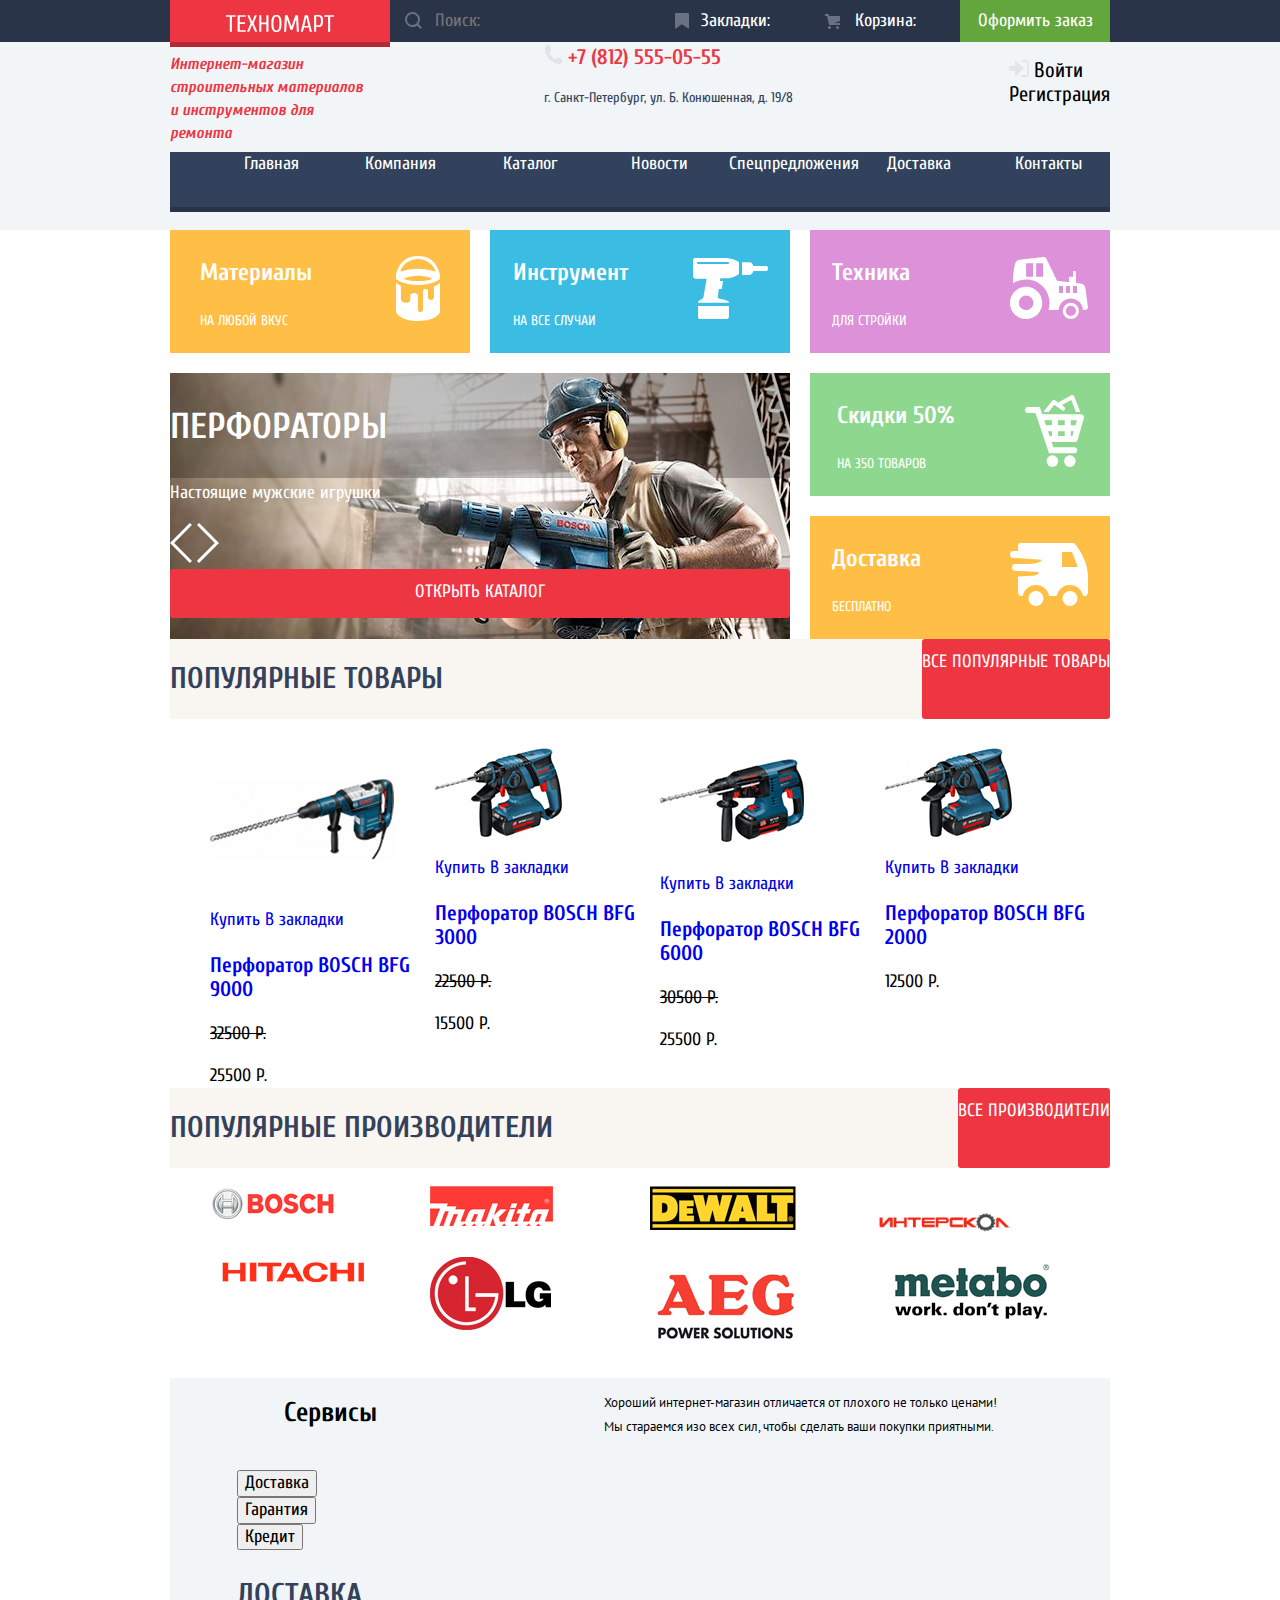
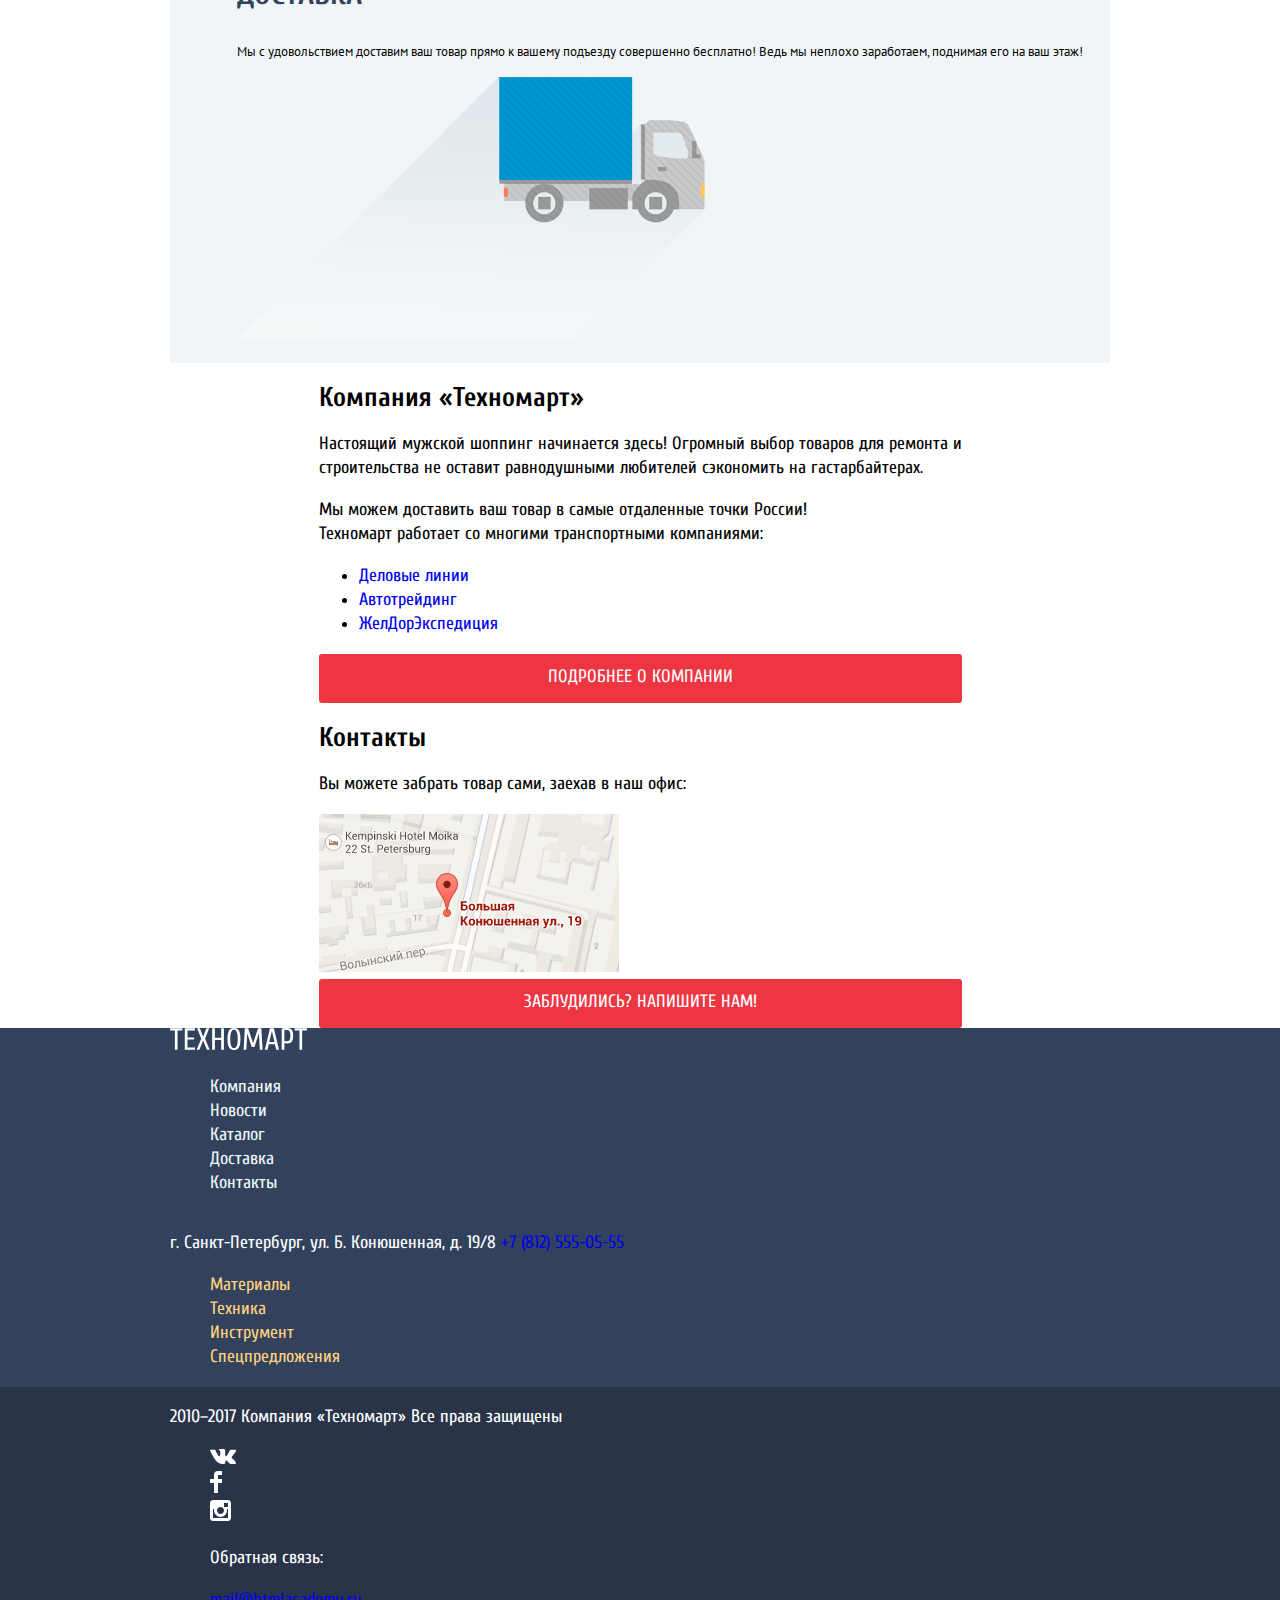
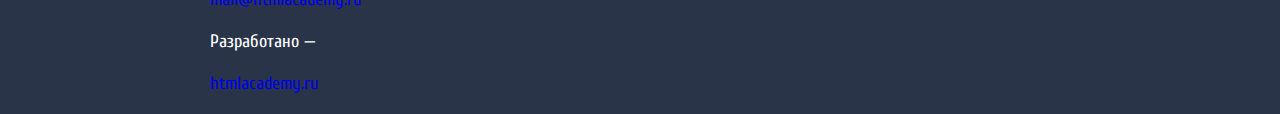
==== index.html @ 0421d290 "доб" ====
<!DOCTYPE html>
<html lang="ru">
<head>
  <meta charset="utf-8">
  <title>HTML Academy: Техномарт</title>
  <link href="https://fonts.googleapis.com/css2?family=Cuprum:ital,wght@0,400;0,700;1,400;1,700&display=swap" rel="stylesheet">
  <link href="https://fonts.googleapis.com/css2?family=Cuprum:ital,wght@0,400;0,700;1,400;1,700&family=PT+Sans:wght@400;700&display=swap" rel="stylesheet">
  <link rel="stylesheet" href="css/normalize.css">
  <link rel="stylesheet" href="css/style.css">
</head>
<body>

<header class="header-block">
  <div class="header-top-wrapper">
    <div class="header-top">
      <a class="header-top__logo" aria-label="Логотип техномарт">
        <img src="img/logo-technomart.svg" width="108" height="18" alt="Техномарт">
      </a>
      <form class="header-top__search" method="get" action="https://echo.htmlacademy.ru/" name="search" autocomplete="off" aria-label="форма поиска">
        <label>
          <input class="header-top__search-field" type="search" name="search" placeholder="Поиск:">
          <svg xmlns="http://www.w3.org/2000/svg" width="17" height="17" viewBox="0 0 17 17"><path fill="#ffffff" d="M17 15.586l-3.542-3.542A7.465 7.465 0 0 0 15 7.5 7.5 7.5 0 1 0 7.5 15c1.71 0 3.282-.579 4.544-1.542L15.586 17 17 15.586zM2 7.5C2 4.467 4.467 2 7.5 2 10.532 2 13 4.467 13 7.5c0 3.032-2.468 5.5-5.5 5.5A5.506 5.506 0 0 1 2 7.5z"/>
          </svg>
        </label>
      </form>
      <div class="header-top__content-right">
        <a class="header-top__btn" href="#nowhere" aria-label="Перейти к закладкам">
          <svg xmlns="http://www.w3.org/2000/svg" width="14" height="16" viewBox="0 0 14 16">
            <path fill="#ffffff"
                  d="M14 15c0 .55-.368.741-.818.426l-5.363-3.765c-.45-.315-1.187-.315-1.637 
                  0L.818 15.426C.368 15.741 0 15.55 0 15V1c0-.55.45-1 1-1h12c.55 0 1 .45 1 1v14z"/>
          </svg>
          <span class="header-top__content-right--icons header-top__btn--bookmark">Закладки:</span>
        </a>
        <a class="header-top__btn" href="#nowhere" aria-label="Перейти к корзине">
          <svg xmlns="http://www.w3.org/2000/svg" width="15" height="15" viewBox="0 0 15 15">
            <circle fill="#ffffff" cx="4.5" cy="13.5" r="1.5"/>
            <circle fill="#ffffff" cx="12.5" cy="13.5" r="1.5"/>
            <path fill="#ffffff" d="M15 2H4.07l-.422-2H0v2h2.031l1.985 9H15V9H9.441L15 6.951z"/>
          </svg>
          <span class="header-top__content-right--icons header-top__btn--basket">Корзина:</span>
        </a>
        <a class="header-top__btn header-top__btn--green" href="#nowhere" aria-label="Перейти к корзине">
          <span class="header-top__content-right--icons header-top__btn--order">Оформить заказ</span>
        </a>
      </div>
    </div>
  </div>

  <div class="header-middle">
    <h1 class="header-middle__page-title">Интернет-магазин строительных материалов и инструментов для ремонта</h1>
    <div class="header-middle__phone-btn">
      <a class="header-middle__phone-number" href="tel:+78125550555" aria-label="Позвонить по тел +7 (812) 555-05-55">
        <svg xmlns="http://www.w3.org/2000/svg" width="19" height="19" viewBox="0 0 19 19">
          <path fill="#B7BFC8" d="M15.572 18.985h-.941c-4.129-.488-7.157-2.408-9.359-4.864C3.062 11.66 1.318 8.492.978
              4.228V3.084c.078-.774.459-1.304.898-1.757C2.425.766 3.25.044 4.002.019c.554-.018 1.5.38 1.879.899.329.446.504
              1.339.656 2.003.154.671.505 1.643.408 2.289-.148 1.007-1.487 1.434-1.879 2.166 1.307 3.135 3.443 5.439 6.293
              7.031.715-.392 1.346-1.572 2.332-1.595.359-.009.818.178 1.184.286.402.121.75.275 1.104.408.596.224 1.648.521
              2.004 1.021.365.513.57 1.356.49 1.879-.164 1.041-1.879 2.197-2.901 2.579z"/>
        </svg>
        +7 (812) 555-05-55
      </a>
      <p class="header-middle__adress">г. Санкт-Петербург, ул. Б. Конюшенная, д. 19/8</p>
    </div>

    <div class="header-middle__login">
      <ul class="header-middle__authorization">
        <li>
          <a class="header-middle__btn-login" href="#nowhere" aria-label="Вход на сайт">
            <svg xmlns="http://www.w3.org/2000/svg" width="20" height="17" viewBox="0 0 20 17">
              <path fill="#c5c5c5" d="M14.875 8.5L6 0v6H0v5h6v6z"/>
              <path fill="#c5c5c5"
                    d="M16.986 15.01h-5.027V17h5.027c2.178 0 3.004-1.81 3.029-3.026V3.028C19.99 1.811 19.164 
                    0 16.986 0h-5.027v1.99h5.027c.839 0 .992.681 1.01 1.057v10.904c-.017.376-.171 1.059-1.01 1.059z"/>
            </svg>
            Войти
          </a>
        </li>
        <li>
          <a class="header-middle__btn-login" href="#nowhere" aria-label="Зарегистрироваться">Регистрация</a>
        </li>
      </ul>
    </div>
  </div>

  <nav class="header-bottom">
    <ul class="header-bottom__navigation">
      <li class="header-bottom__navigation-item">
        <a class="header-bottom__navigation-btn">Главная</a>
      </li>
      <li class="header-bottom__navigation-item">
        <a class="header-bottom__navigation-btn" href="#nowhere" aria-label="Перейти к информации о компании">Компания</a>
      </li>
      <li class="header-bottom__navigation-item">
        <a class="header-bottom__navigation-btn" href="catalog.html" aria-label="Перейти к обзору каталога">Каталог</a>
      </li>
      <li class="header-bottom__navigation-item">
        <a class="header-bottom__navigation-btn" href="#nowhere" aria-label="Перейти к обзору новостей">Новости</a>
      </li>
      <li class="header-bottom__navigation-item">
        <a class="header-bottom__navigation-btn" href="#nowhere" aria-label="Перейти к обзору спецпредложений">Спецпредложения</a>
      </li>
      <li class="header-bottom__navigation-item">
        <a class="header-bottom__navigation-btn" href="#nowhere" aria-label="Перейти в раздел доставка">Доставка</a>
      </li>
      <li class="header-bottom__navigation-item">
        <a class="header-bottom__navigation-btn" href="#nowhere" aria-label="Посмотреть контакты">Контакты</a>
      </li>
    </ul>
  </nav>
</header>

<main class="main-blocks">
  <section class="main-promo-slider">
    <h2 class="visually-hidden">Промо</h2>
    <div class="main-promo-slider__card">
      <div class="main-promo-slider__card--menu">
        <h3 class="main-promo-slider__title">Материалы</h3>
        <a class="main-promo-slider__btn" href="#nowhere">На любой вкус</a>
      </div>
      <div class="main-promo-slider__card--icon">
        <img class="main-promo-slider__image" src="img/icon-1.svg" width="44" height="65" alt="Материалы">
      </div>
    </div>
    <div class="main-promo-slider__card">
      <div class="main-promo-slider__card--menu">
        <h3 class="main-promo-slider__title">Инструмент</h3>
        <a class="main-promo-slider__btn" href="#nowhere">На все случаи</a>
      </div>
      <div class="main-promo-slider__card--icon">
        <img class="main-promo-slider__image" src="img/icon-2.svg" width="75" height="61" alt="Инструмент">
      </div>
    </div>
    <div class="main-promo-slider__card">
      <div class="main-promo-slider__card-menu">
        <h3 class="main-promo-slider__title">Техника</h3>
        <a class="main-promo-slider__btn" href="#nowhere">Для стройки</a>
      </div>
      <div class="main-promo-slider__card-icon">
        <img class="main-promo-slider__image" src="img/icon-3.svg" width="78" height="62" alt="Техника">
      </div>
    </div>
    <div class="main-promo-slider__card-radio">
      <div class="slider-radio-card">
        <h3 class="slider-radio-card__title">Перфораторы</h3>
        <p>Настоящие мужские игрушки</p>
      </div>
      <button class="radio-icon__left" type="button" aria-label="Предыдущий"></button>
      <button class="radio-icon__right" type="button" aria-label="Следующий"></button>
      <a class="main-promo-slider__card--radio-btn red-btn" href="#nowhere">Открыть каталог</a>
    </div>
    <div class="main-promo-slider__card-radio visually-hidden">
      <div class="slider-radio-card">
        <h3 class="slider-radio-card__title">Дрели</h3>
        <p>Соседям на радость</p>
      </div>
      <button class="radio-icon__left" type="button" aria-label="Предыдущий"></button>
      <button class="radio-icon__right" type="button" aria-label="Следующий"></button>
      <a class="main-promo-slider__card--radio-btn red-btn" href="#nowhere">Открыть каталог</a>
    </div>
    <div class="main-promo-slider__card">
      <div class="main-promo-slider__card--menu">
        <h3 class="main-promo-slider__title">Скидки 50%</h3>
        <a class="main-promo-slider__btn" href="#nowhere">На 350 товаров</a>
      </div>
      <div class="main-promo-slider__card--icon">
        <img class="main-promo-slider__image" src="img/icon-4.svg" width="59" height="72" alt="Скидки">
      </div>
    </div>
    <div class="main-promo-slider__card">
      <div class="main-promo-slider__card--menu">
        <h3 class="main-promo-slider__title">Доставка</h3>
        <a class="main-promo-slider__btn" href="#nowhere">Бесплатно</a>
      </div>
      <div class="main-promo-slider__card--icon">
        <img class="main-promo-slider__image" src="img/icon-5.svg" width="78" height="63" alt="Доставка">
      </div>
    </div>
  </section>

  <section class="main-promo-block">
    <div class="main-promo-block__head">
      <h2 class="main-promo-block__title">Популярные товары</h2>
      <a class="main-promo-block__btn red-btn" href="#nowhere">Все популярные товары</a>
    </div>
    <ul class="block-shop">
      <li>
        <article class="block-shop__item">
          <div class="block-shop__item-change">
            <a class="block-shop__image" href="#nowhere">
              <img src="img/bfg9000.jpg" width="184" height="164" alt="Перфоратор BOSCH BFG 9000">
            </a>
            <div class="block-shop__btn">
              <a href="#nowhere">Купить</a>
              <a href="#nowhere">В закладки</a>
            </div>
          </div>
          <div class="block-shop__price">
            <a href="#nowhere">
              <h3 class="block-shop__price-title">Перфоратор BOSCH BFG 9000</h3>
            </a>
            <del>32500 Р.</del>
            <p>25500 Р.</p>
          </div>
        </article>
      </li>
      <li>
        <article class="block-shop__item">
          <div class="block-shop__item-change">
            <a class="block-shop__image" href="#nowhere">
              <img src="img/bfg3000.jpg" width="127" height="112" alt="Перфоратор BOSCH BFG 3000">
            </a>
            <div class="block-shop__btn">
              <a href="#nowhere">Купить</a>
              <a href="#nowhere">В закладки</a>
            </div>
          </div>
          <div class="block-shop__price">          
            <a href="#nowhere">
              <h3 class="block-shop__price-title">Перфоратор BOSCH BFG 3000</h3>
            </a>
            <del>22500 Р.</del>
            <p>15500 Р.</p>
          </div>         
        </article>
      </li>
      <li>
        <article class="block-shop__item">
          <div class="block-shop__item-change">
            <a class="block-shop__image" href="#nowhere">
              <img src="img/bfg6000.jpg" width="144" height="128" alt="Перфоратор BOSCH BFG 6000">
            </a>
            <div class="block-shop__btn">
              <a href="#nowhere">Купить</a>
              <a href="#nowhere">В закладки</a>
            </div>
          </div>        
          <div class="block-shop__price">
            <a href="#nowhere">
              <h3 class="block-shop__price-title">Перфоратор BOSCH BFG 6000</h3>
            </a>
            <del>30500 Р.</del>
            <p>25500 Р.</p>
          </div>         
        </article>
      </li>
      <li>
        <article class="block-shop__item">
          <div class="block-shop__item-change">
            <a class="block-shop__image" href="#nowhere">
              <img src="img/bfg2000.jpg" width="127" height="112" alt="Перфоратор BOSCH BFG 2000">
            </a>
            <div class="block-shop__btn">
              <a href="#nowhere">Купить</a>
              <a href="#nowhere">В закладки</a>
            </div>
          </div> 
          <div class="block-shop__price">
            <a href="#nowhere">
              <h3 class="block-shop__price-title">Перфоратор BOSCH BFG 2000</h3>
            </a>
            <p>12500 Р.</p>
          </div>          
        </article>
      </li>
    </ul>
  </section>

  <section class="main-promo-block">
    <div class="main-promo-block__head">
      <h2 class="main-promo-block__title">Популярные производители</h2>
      <a class="main-promo-block__btn red-btn" href="#nowhere">Все производители</a>
    </div>
    <ul class="block-firms">
      <li>
        <a class="block-firms__item" href="#nowhere">
          <img src="img/bosch.png" width="126" height="37" alt="официальный сайт производителя BOSCH>">
        </a>
      </li>
      <li>
        <a class="block-firms__item" href="#nowhere">
          <img src="img/makita.png" width="123" height="40" alt="официальный сайт производителя makita>">
        </a>
      </li>
      <li>
        <a class="block-firms__item" href="#nowhere">
          <img src="img/dewalt.png" width="146" height="44" alt="официальный сайт производителя dEWALT>">
        </a>
      </li>
      <li>
        <a class="block-firms__item" href="#nowhere">
          <img src="img/interscol.png" width="146" height="44" alt="официальный сайт производителя интерскол">
        </a>
      </li>
      <li>
        <a class="block-firms__item" href="#nowhere">
          <img src="img/hitachi.png" width="169" height="31" alt="официальный сайт производителя hitachi">
        </a>
      </li>
      <li>
        <a class="block-firms__item" href="#nowhere">
          <img src="img/lg.png" width="121" height="73" alt="официальный сайт производителя LG">
        </a>
      </li>
      <li>
        <a class="block-firms__item" href="#nowhere">
          <img src="img/aeg.png" width="151" height="96" alt="официальный сайт производителя AEG power solutions">
        </a>
      </li>
      <li>
        <a class="block-firms__item" href="#nowhere">
          <img src="img/metabo.png" width="204" height="69" alt="официальный сайт производителя metabo">
        </a>
      </li>
    </ul>
  </section> 
  
  <section class="main-service-block">
    <div class="main-service-block__info">
      <h2>Сервисы</h2>
      <p>
        Хороший интернет-магазин отличается от плохого не только ценами!<br>
        Мы стараемся изо всех сил, чтобы сделать ваши покупки приятными.
      </p>
    </div>
    <div class="main-service-block__menu">
      <div class="main-service-block__item">
        <ul class="main-service-block__list">
          <li>
            <button class="main-service-block__btn" type="button">Доставка</button>
          </li>
          <li>
            <button class="main-service-block__btn" type="button">Гарантия</button>
          </li>
          <li>
            <button class="main-service-block__btn" type="button">Кредит</button>
          </li>
        </ul>
      </div>
      <div class="main-service-block__description">
        <ul class="service-description">
          <li>
            <div class="service-description__point">
              <h3>Доставка</h3>
              <p>Мы с удовольствием доставим ваш товар прямо к вашему подъезду совершенно бесплатно! Ведь мы неплохо
                заработаем, поднимая его на ваш этаж!
              </p>
            </div>
            <img src="img/delivery.svg" width="468" height="261" alt="Доставка">
          </li>
          <li>
            <div class="service-description__point visually-hidden">
              <h3>Гарантия</h3>
              <p>Мы с удовольствием доставим ваш товар прямо к вашему подъезду совершенно бесплатно! Ведь мы неплохо
                заработаем, поднимая его на ваш этаж!
              </p>
            </div>
            <img class="visually-hidden" src="img/guarantee.svg" width="369" height="283" alt="Гарантия">
          </li>
          <li>
            <div class="service-description__point visually-hidden">
              <h3>Кредит</h3>
              <p>Мы с удовольствием доставим ваш товар прямо к вашему подъезду совершенно бесплатно! Ведь мы неплохо
                заработаем, поднимая его на ваш этаж!
              </p>
            </div>
            <img class="visually-hidden" src="img/credit.svg" width="465" height="285" alt="Кредит">
          </li>
        </ul>
      </div>
    </div>
  </section>

  <div class="main-company-info">
    <section class="main-company-block">
      <h2 class="main-company-block__title">Компания «Техномарт»</h2>
      <p>Настоящий мужской шоппинг начинается здесь! Огромный выбор товаров для ремонта и <br>
        cтроительства не оставит равнодушными любителей сэкономить на гастарбайтерах.</p>
      <p>Мы можем доставить ваш товар в самые отдаленные точки России!<br>
        Техномарт работает со многими транспортными компаниями: </p>
      <ul class="travel-list">
        <li>
          <a class="travel-list__item" href="#nowhere">
            Деловые линии</a>
        </li>
        <li>
          <a class="travel-list__item" href="#nowhere">Автотрейдинг</a>
        </li>
        <li>
          <a class="travel-list__item" href="#nowhere">ЖелДорЭкспедиция</a>
        </li>
      </ul>
      <a class="red-btn" href="#nowhere">Подробнее о компании</a>
    </section>
    <section class="main-company-block">
      <h2 class="main-company-block__title">Контакты</h2>
      <p>Вы можете забрать товар сами, заехав в наш офис:</p>
      <div class="main-company-block__map">
        <img src="img/map.png" width="300" height="158" alt="Карта">
      </div>
      <a class="red-btn" href="#nowhere">Заблудились? Напишите нам!</a>
    </section>
  </div>

</main>

<footer class="footer-block">
  <div class="footer-top">
    <a class="footer-top__logo">
      <img src="img/logo-technomart.svg" width="137" height="22" alt="Техномарт">
    </a>
    <ul class="footer-top__navigation--white">
      <li>
        <a class="navigation-white__btn" href="index.html">Компания</a>
      </li>
      <li>
        <a class="navigation-white__btn" href="#nowhere">Новости</a>
      </li>
      <li>
        <a class="navigation-white__btn" href="catalog.html">Каталог</a>
      </li>
      <li>
        <a class="navigation-white__btn" href="#nowhere">Доставка</a>
      </li>
      <li>
        <a class="navigation-white__btn" href="#nowhere">Контакты</a>
      </li>
    </ul>
  </div>
  <div class="footer-middle">
    <p class="footer-middle__adress">
      <span>г. Санкт-Петербург, ул. Б. Конюшенная, д. 19/8</span>
      <a href="tel:+78125550555">+7 (812) 555-05-55</a>
    </p>
    <ul class="footer-middle__navigation--yell">
      <li>
        <a class="navigation-yell__btn" href="#nowhere">Материалы</a>
      </li>
      <li>
        <a class="navigation-yell__btn" href="#nowhere">Техника</a>
      </li>
      <li>
        <a class="navigation-yell__btn" href="#nowhere">Инструмент</a>
      </li>
      <li>
        <a class="navigation-yell__btn" href="#nowhere">Спецпредложения</a>
      </li>
    </ul>
  </div>
  
  <div class="footer-bottom-wrapper">
    <div class="footer-bottom">
      <p>2010–2017 Компания «Техномарт» Все права защищены</p>
      <ul class="footer-bottom__icons-list">
        <li>
          <a class="icons-list__btn" href="#nowhere">
            <img src="img/icon-vk.svg" width="26" height="15" alt="Перейти по ссылке Вконтакте">
          </a>
        </li>
        <li>
          <a class="icons-list__btn" href="#nowhere">
            <img src="img/icon-fb.svg" width="12" height="22" alt="Перейти по ссылке Фейсбук">
          </a>
        </li>
        <li>
          <a class="icons-list__btn" href="#nowhere">
            <img src="img/icon-insta.svg" width="21" height="21" alt="Перейти по ссылке инстаграмм">
          </a>
        </li>
      </ul>
      <ul class="footer-bottom__links-list">
        <li>
          <p>Обратная связь:</p>
          <a class="links-list__btn" href="mailto:mail@htmlacademy.ru">mail@htmlacademy.ru</a>
        </li>
        <li>
          <p>Разработано —</p>
          <a class="links-list__btn" href="https://htmlacademy.ru/intensive/htmlcss">htmlacademy.ru</a>
        </li>
      </ul>
    </div>
  </div>
    
</footer>

<section class="modal-map visually-hidden">
  <h2 class="visually-hidden">Полноразмерная карта</h2>
  <button class="modal-btn" type="button" aria-label="Закрыть полноразмерную карту">
    <svg enable-background="new 0 0 21 21" height="21" viewBox="0 0 21 21" width="21" xmlns="http://www.w3.org/2000/svg">
      <path
        d="m13.273 10.5 7.422-7.422c.389-.389.389-1.025 0-1.414l-1.359-1.359c-.389-.389-1.025-.389-1.414 0l-7.422 7.422-7.422-7.422c-.389-.389-1.025-.389-1.414 0l-1.359 1.359c-.389.389-.389 1.025 0 1.414l7.422 7.422-7.421 7.422c-.389.389-.389 1.025 0 1.414l1.359 1.359c.389.389 1.025.389 1.414 0l7.422-7.422 7.422 7.422c.389.389 1.025.389 1.414 0l1.359-1.359c.389-.389.389-1.025 0-1.414z"
        fill="#ee3643"/>
    </svg>
  </button>
  <img src="img/map1.jpg" width="943" height="449" alt="Карта">
</section>

<div class="modal-feedback visually-hidden">
  <h2 class="visually-hidden">Написать нам</h2>
  <button class="modal-btn" type="button" aria-label="Закрыть форму обратной связи">
    <svg enable-background="new 0 0 21 21" height="21" viewBox="0 0 21 21" width="21" xmlns="http://www.w3.org/2000/svg">
      <path
        d="m13.273 10.5 7.422-7.422c.389-.389.389-1.025 0-1.414l-1.359-1.359c-.389-.389-1.025-.389-1.414 0l-7.422 7.422-7.422-7.422c-.389-.389-1.025-.389-1.414 0l-1.359 1.359c-.389.389-.389 1.025 0 1.414l7.422 7.422-7.421 7.422c-.389.389-.389 1.025 0 1.414l1.359 1.359c.389.389 1.025.389 1.414 0l7.422-7.422 7.422 7.422c.389.389 1.025.389 1.414 0l1.359-1.359c.389-.389.389-1.025 0-1.414z"
        fill="#ee3643"/>
    </svg>
  </button>
  <div class="modal-feedback-form">
    <form method="post" action="#" name="write-us" autocomplete="off">
      <label>Ваше имя:
        <input type="text" name="user-name" placeholder="Имя Фамилия" required>
      </label>

      <label>Ваш e-mail:
        <input type="email" name="user-email" placeholder="email@example.com" required>
      </label>

      <label>Текст письма:<br>
        <textarea name="user-text" placeholder="В свободной форме" required></textarea>
      </label>
      <div>
        <button class="red-btn" type="submit" aria-label="Отправить">Отправить</button>
      </div>
    </form>
  </div>
</div>

<section class="modal-basket visually-hidden">
  <button class="modal-btn" type="button" aria-label="Закрыть">
    <svg enable-background="new 0 0 21 21" height="21" viewBox="0 0 21 21" width="21" xmlns="http://www.w3.org/2000/svg">
      <path
        d="m13.273 10.5 7.422-7.422c.389-.389.389-1.025 0-1.414l-1.359-1.359c-.389-.389-1.025-.389-1.414 0l-7.422 7.422-7.422-7.422c-.389-.389-1.025-.389-1.414 0l-1.359 1.359c-.389.389-.389 1.025 0 1.414l7.422 7.422-7.421 7.422c-.389.389-.389 1.025 0 1.414l1.359 1.359c.389.389 1.025.389 1.414 0l7.422-7.422 7.422 7.422c.389.389 1.025.389 1.414 0l1.359-1.359c.389-.389.389-1.025 0-1.414z"
        fill="#ee3643"/>
    </svg>
  </button>
  <img src="img/icon-mark.svg" width="66" height="66" alt="Добавить">
  <h2>Товар добавлен в корзину!</h2>
  
  <div>
    <a class="red-btn" href="#nowhere">Оформить заказ</a>
    <button type="button">Продолжить покупки</button>
  </div>
</section>

</body>
</html>
---- css/style.css ----
/* Variables */
:root {
  --basic-blue:#32425C;
  --basic-dark-blue:#293449;
  --basic-light-blue:#F1F5F7;
  --basic-extra-light: #F9F5F0;
  --basic-grey:#F7F3EC;
  --basic-background:#888888;
  --basic-light:#F1F5F7;
  --basic-color:#FFFFFF;
  --basic-red:#EE3643;

  --slide-1:#FFBF47;
  --slide-2:#3BBCE3;
  --slide-3:#DC91D8;
  --slide-4:#8ED78F;

  --special-blue:#32425C;
  --special-yellow:#FFD180;
  --special-white:#F3F7F9;
  --special-black:#000000;
  --special-green:#63A63E;  
  --yellow-font:#FFD180;

  --header-top__btn-active:#161d29;
  --header-top__btn-hover-focus:#212a3a;
  --header-logo-active:#ba2732;
  --header-logo-hover-focus:#ca2c37;
  --header-top__btn---green-active:#518534;
  --header-top__btn--green-hover-focus:#5fbb2d;
  --section-catalog-name:#F2F6F8;
  --filter-name:#F7F3EC;
  --navigation-active:#1d2739;
  --navigation-hover-focus:#293449;
  --header-login-active:#C5C5C5;
  
  --content-width:940px;
}
  /* Global */

body {
  min-width: 940px;
  margin: 0;
  padding: 0;
  font-family: "Cuprum", Arial, sans-serif;
  font-size: 18px;
  line-height: 24px;
  font-weight: normal;
  color: var(--basic-color);
  background-color: var(--basic-color);
  background-repeat: no-repeat;
  display: grid;
  grid-template-rows: min-content 1fr min-content;
}
a {
  text-decoration: none;
}

img {
  max-width: 100%;
  height: auto;
}
svg{
  fill: var(--basic-color);
	opacity: 0.3;
}
.visually-hidden {
	position: absolute;
	height: 1px;
	width: 1px;
	margin: -1px;
	border: 0;
	padding: 0;
	clip: rect(0 0 0 0);
  overflow: hidden;
}
.red-btn {
  display: block;
  min-height: 38px;
  padding-top: 11px;
	color: var(--basic-color);
	text-align: center;
	text-transform: uppercase;
	border: none;
	border-radius: 3px;
  background-color: var(--basic-red);
}

  /* Header top */
  
.header-block{
  display: flex;
  flex-direction: column;
  align-items: center;
  width: 100%;
  background-color: var(--basic-light-blue);
}

.header-top-wrapper{
  display: flex;
  justify-content: center;
  width: 100%;
  background-color: var(--basic-dark-blue);
}

.header-top{
  width: var(--content-width);
  height: 42px;
  display: flex;
  justify-content: space-between;
  align-items: flex-start;
}
 
.header-top__logo{
  width: 220px;
	height: 47px;
	background-color: var(--basic-red);
  box-shadow: inset 0px -5px 0px rgba(0, 0, 0, 0.24);
  display: flex;
  justify-content: center;
}
.header-top__logo:hover,
.header-top__logo:focus {
	background-color: var(--header-logo-hover-focus);
}
.header-top__logo:active{
  background-color: var(--header-logo-active)
}
.header-top__search{
  position: relative;
  flex-grow: 1;
}
.header-top__search svg{
  position: absolute;
  top: 12px;
  left: 15px;
}
.header-top__search-field{
  background-color: var(--basic-dark-blue);
  border: none;
  position: absolute;
  top: 10px;
  left: 43px;
  width: 270px;
  color: var(--basic-color);
  text-align: left;
}
.header-top__search-field:hover {
	background-color: var(--basic-color);
}

.header-top__search-field:focus {
	color:var(--special-black);
  background-color: var(--basic-color);
}

.header-top__content-right{
  min-width:430px;
  display: flex;
}

.header-top__btn{
  display: flex;
  justify-content: center;
  align-items: center;
  color: var(--basic-color);
  position: relative;
  width: 150px;
  height: 42px;
}
.header-top__content-right a:hover,
.header-top__content-right a:focus {
	background-color: var(--header-top__btn-hover-focus)
}

.header-top__content-right a:active {
	color: rgba(255, 255, 255, 0.6);
  background-color: var(--header-top__btn-active);
}
.header-top__btn--green {
  background-color: var(--special-green);
}
.header-top__content-right .header-top__btn--green:hover,
.header-top__content-right .header-top__btn--green:focus {
	background-color: var(--header-top__btn--green-hover-focus)
}

.header-top__content-right .header-top__btn--green:active {
	color: rgba(255, 255, 255, 0.5);
	background-color: var(--header-top__btn---green-active) ;
}
.header-top__btn svg{
  position: absolute;
  left: 15px;
}


/* Header middle */
.header-middle {
  display: flex;
  justify-content: space-between;
  width: var(--content-width);
}

.header-middle__page-title {
  max-width: 197px;
  max-height: 71px;
  color: var(--basic-red);
  font-style: italic;
  font-size: 16px;
  line-height: 23px;
}

.header-middle__phone-number{
  max-width: 270px;
  max-height: 45px;
  color: var(--basic-red);
  border-color: var(--special-white);
}
.header-middle__phone-number{
  font-weight: bold;
  font-size: 21px;
  line-height: 30px;
  color: var(--basic-red);
}
.header-middle__adress{
  font-size: 14px;
  color: var(--special-blue);
}
.header-middle__authorization,
.header-middle__menu {
  list-style: none;
}
.header-middle__btn-login{
  font-size: 21px;
  line-height: 21px;
  color: var(--special-black);
}
.header-middle__menu-btn{
  font-size: 16px;
  line-height: 18px;
  color:var(--special-blue);
}
.header-middle__btn-login:hover,
.header-middle__btn-login:focus,
.header-middle__menu-btn:hover,
.header-middle__menu-btn:focus {
	color: var(--basic-red);
}

.header-middle__btn-login:active,
.header-middle__menu-btn:active {
	color:var(--header-login-active);
	outline: none;
}
.header-middle__btn-authorization{
  font-size: 21px;
  line-height: 21px;
  color: var(--special-black);
}
.header-middle__btn-authorization:hover,
.header-middle__btn-authorization:focus{
  color: var(--special-black);
}
.header-middle__btn-authorization:active{
  color: rgba(255, 255, 255, 0.5);
}

/* Header bottom */
.header-bottom{
  width: var(--content-width);
}
.header-bottom__navigation{
  list-style: none;
	display: flex;
	justify-content: space-between;
	box-shadow: inset 0px -5px 0px var(--navigation-hover-focus);
  background-color: var(--special-blue);
}

.header-bottom__navigation-item{
  padding-inline-start: none;
  text-align: center;
  width: 122px;
  height: 60px;
}
.header-bottom__navigation-btn{
  color: var(--basic-color);
}

.header-bottom__navigation-item:hover,
.header-bottom__navigation-item:focus {
	background-color: var(--navigation-hover-focus);
}

.header-bottom__navigation-item:active {
	color: rgba(255, 255, 255, 0.5);
	background-color: var(--navigation-active);
}

/* Main index.html */

/* Слайдер */
.main-blocks {
  display: flex;
  flex-direction: column;
  align-items: center;
  color: var(--special-black);
  width: 100%;
}
.main-promo-slider{
  width: var(--content-width);
  display:grid;
  grid-template-columns: 1fr 1fr 1fr;
  grid-template-rows: min-content min-content min-content;
  gap: 20px;
}
.main-promo-slider__title{
  font-weight: bold;
  font-size: 24px;
  line-height: 30px;
  color: var(--basic-color);
}
.main-promo-slider__btn{
  text-transform: uppercase;
  width: 135px;
  height:38px;
  font-size: 14px;
  line-height: 18px;
  color: var(--basic-color);
}
.main-promo-slider__btn{
  display: block;
}
.main-promo-slider__card{
  display: flex;
  justify-content: space-around;
  align-items: center;
  
}
.main-promo-slider__card:first-of-type,
.main-promo-slider__card:last-of-type{
  background-color: var(--slide-1);
}
.main-promo-slider__card:nth-last-of-type(2){
  background-color: var(--slide-4);
}
.main-promo-slider__card:nth-of-type(2){
  background-color: var(--slide-2);
}
.main-promo-slider__card:nth-of-type(3){
  background-color: var(--slide-3);
}
.main-promo-slider__card{
  height: 123px;
}
.main-promo-slider__card-radio{
  background-image: url("/img/Object.jpg");
  width: 620px;
  height: 266px;
  grid-row-start: 2;
  grid-row-end: 4;
  grid-column-start: 1;
  grid-column-end: 3;
}
.slider-radio-card__title{
  font-weight: bold;
  font-size: 36px;
  line-height: 36px;
  text-transform: uppercase;
  color:var(--basic-color);
}
.slider-radio-card p{
  color:var(--basic-color);
}
.radio-icon__left{
  width: 22px;
	height: 40px;
  background: url("../img/icon-left.svg") no-repeat;
  border:none;
}
.radio-icon__right{
  width: 22px;
	height: 40px;
  background: url("../img/icon-right.svg") no-repeat;
  border:none;
}
/* Популярные товары , Популярные производители */
.main-promo-block{
  width: var(--content-width);
  display:flex;
  flex-direction: column;
}
.main-promo-block__head{
  width: var(--content-width);
  background-color: var(--basic-extra-light);
  display:flex;
  justify-content: space-between;
}
.main-promo-block__title{
  font-size: 30px;
  line-height: 30px;
  text-transform: uppercase;
  color: var(--basic-blue);
}

.block-shop{
  list-style: none;
  display:flex;
  justify-content: flex-start;
}
.block-shop__item{
  widows: 220px;
  max-height: 318px;
}
.block-firms{
  list-style: none;
  display:flex;
  flex-direction: row;
  flex-wrap: wrap;
}
.block-firms__item{
  display: block;
  width:220px;
  max-height: 145px;
}
/* Сервисы */

.main-service-block{
  display: flex;
  align-items: center;
  flex-direction: column;
  background-color: var(--basic-light);
  width: var(--content-width);
}

.main-service-block__info{
  width: var(--content-width);
  display:flex;
  justify-content: space-around;
}

.service-description__point h3{
  font-size: 30px;
  line-height: 30px;
  text-transform: uppercase;
  color: var(--basic-blue);
}
.main-service-block p{
  font-family: PT Sans;
  font-size: 13px;
}

.delivery-info{
  color: var(--special-black);
}
.main-service-block__list,
.service-description {
  list-style: none;
}

/* Main catalog.html*/
.main-block-catalog{
  width: var(--content-width);
}

/* Footer */
.footer-block{
  display: flex;
  flex-direction: column;
  align-items: center;
  background-color: var(--basic-blue);
  width: 100%;
}
.footer-bottom-wrapper{
  display: flex;
  justify-content: center;
  width: 100%;
  background-color: var(--basic-dark-blue);
}
.footer-top,
.footer-middle,
.footer-bottom{
  width: var(--content-width);
}

.navigation-white__btn {
  color: var(--basic-light-blue);
}
.navigation-yell__btn{
  color: var(--yellow-font);
}
.footer-top__navigation--white,
.footer-middle__navigation--yell,
.footer-bottom__icons-list,
.footer-bottom__links-list{
  list-style: none;
}
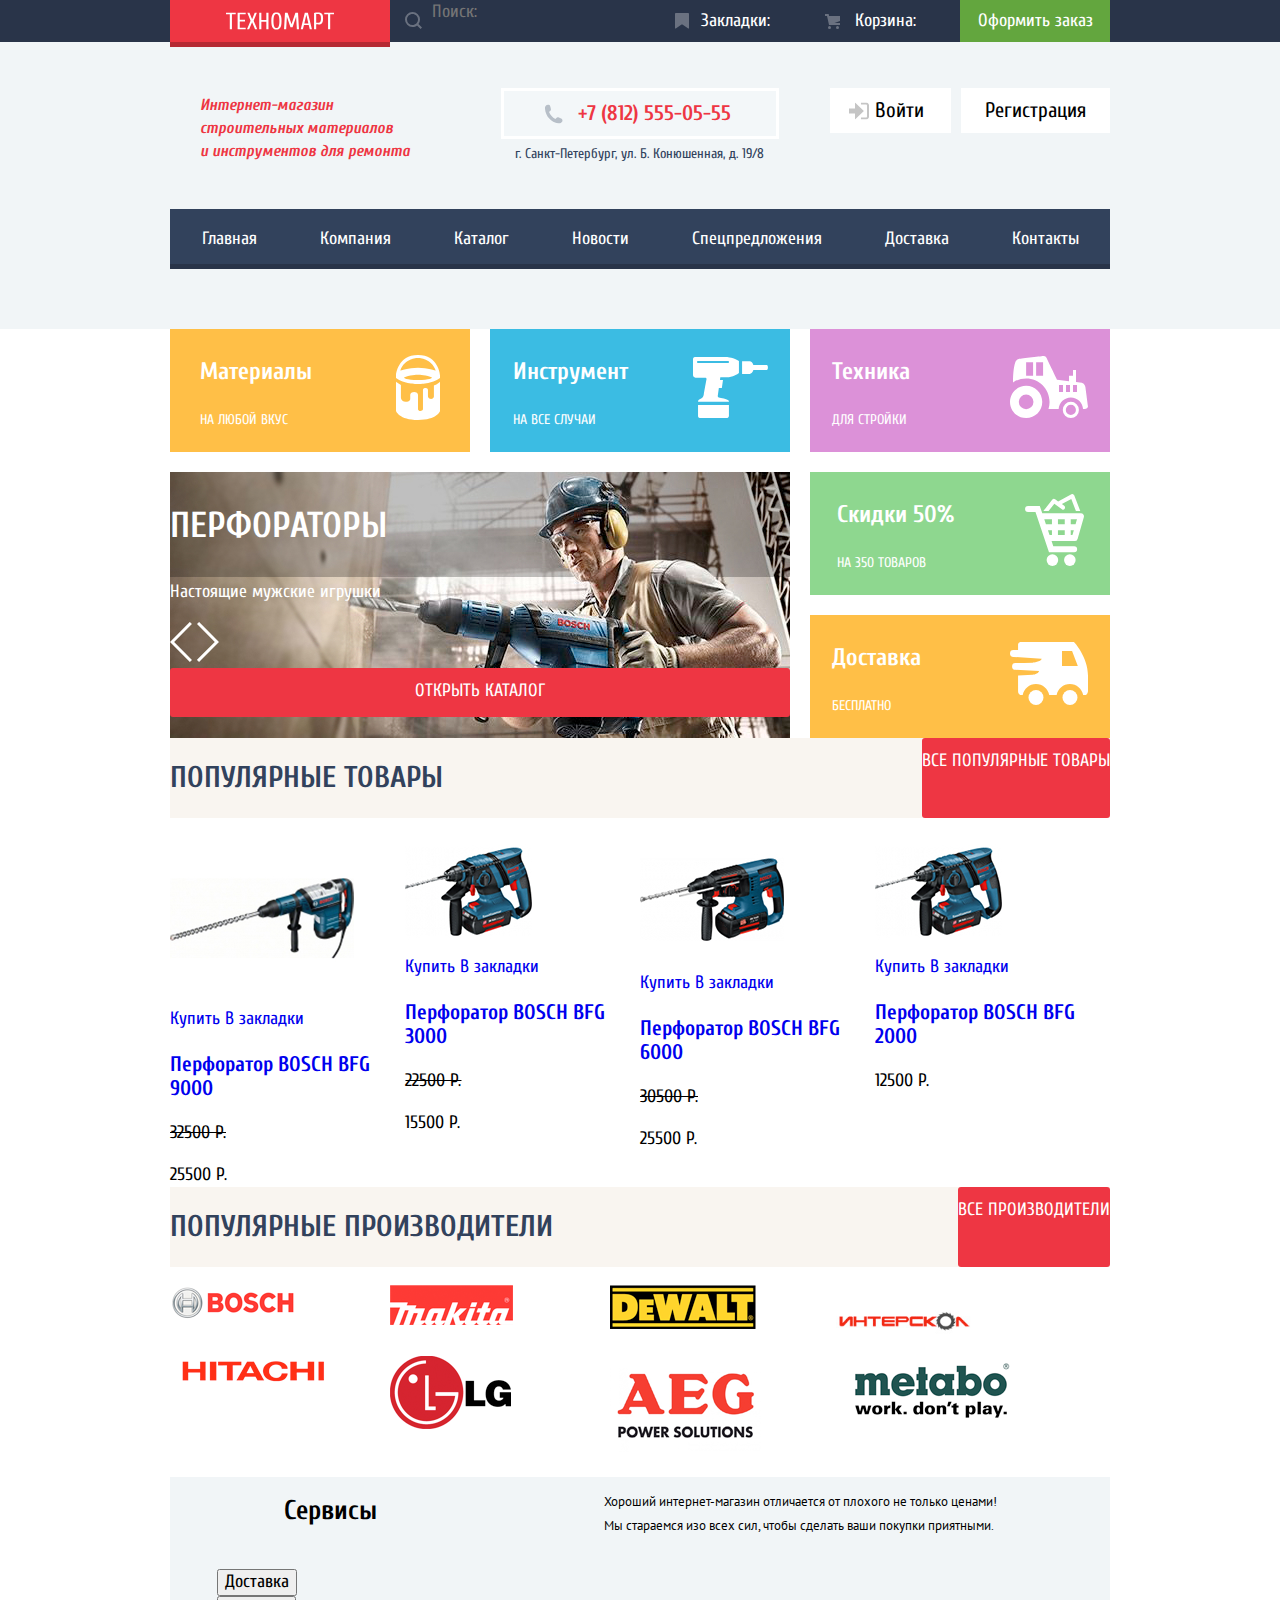
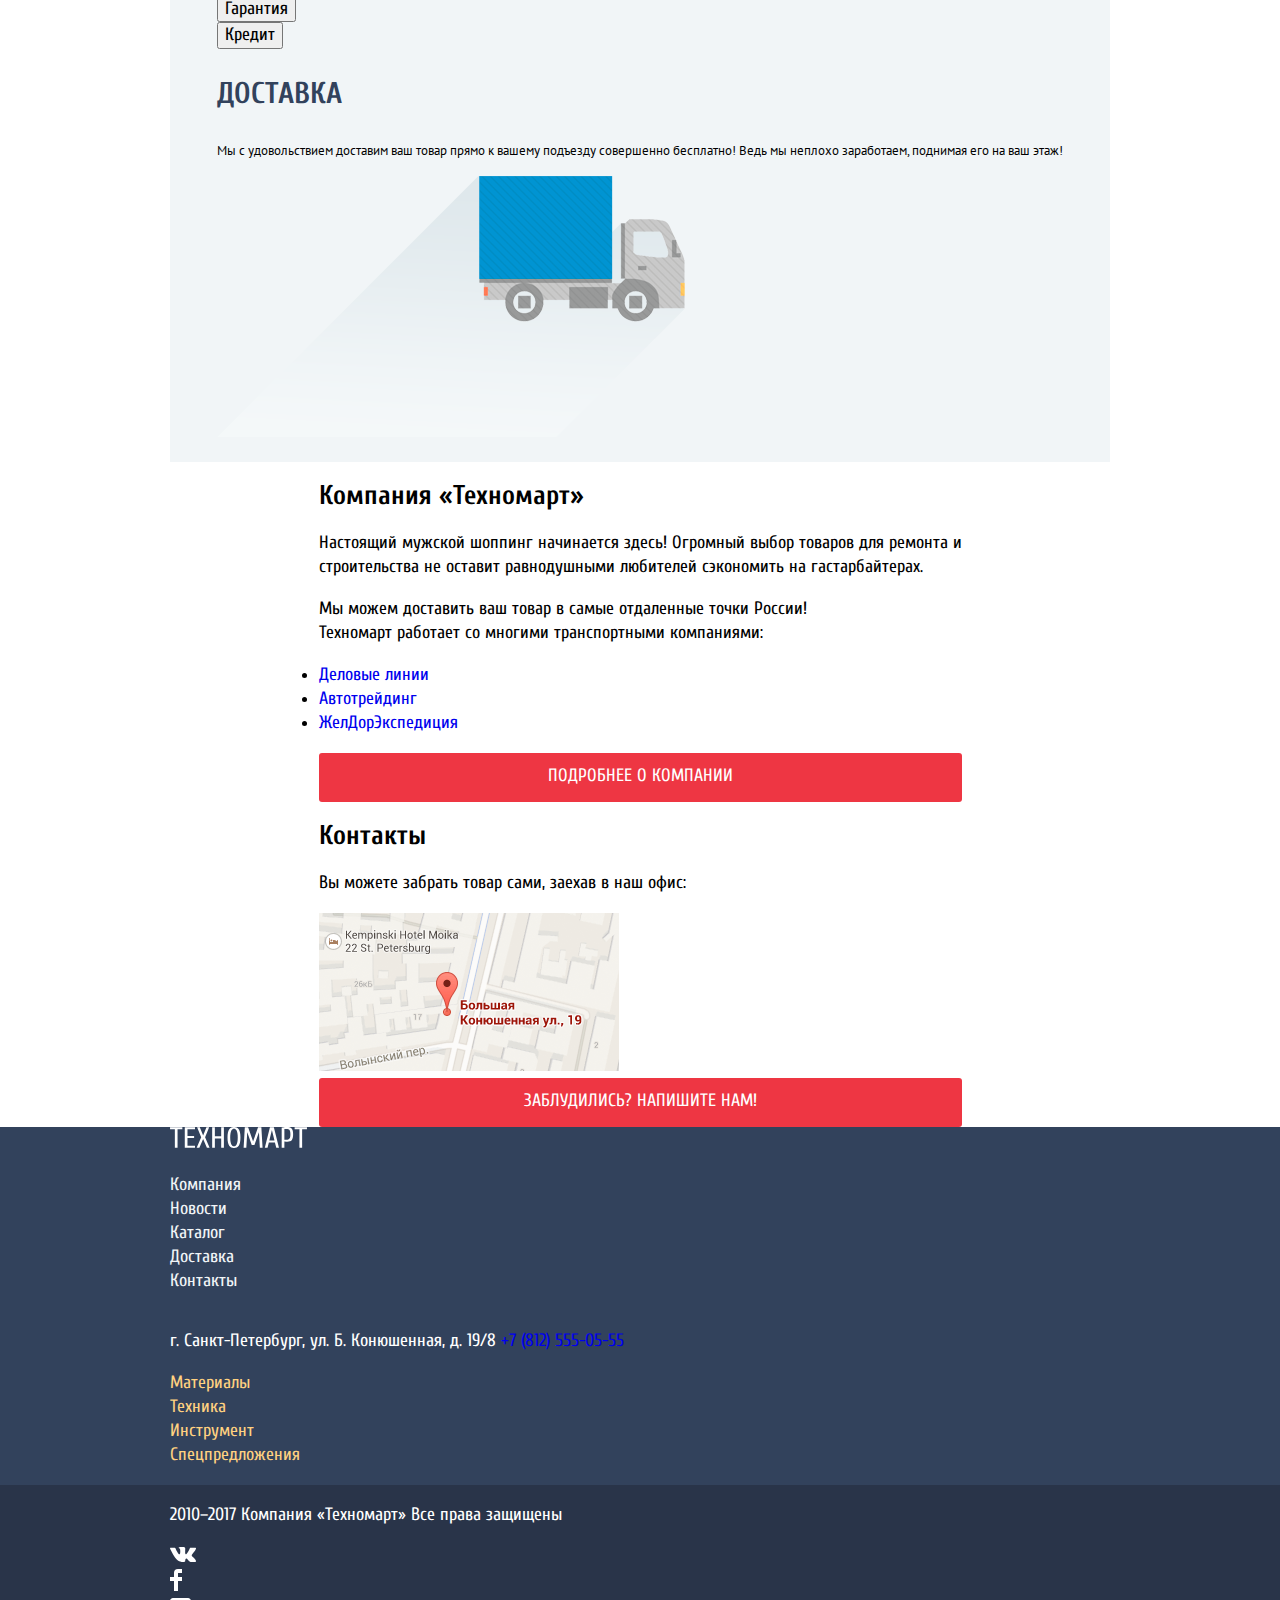
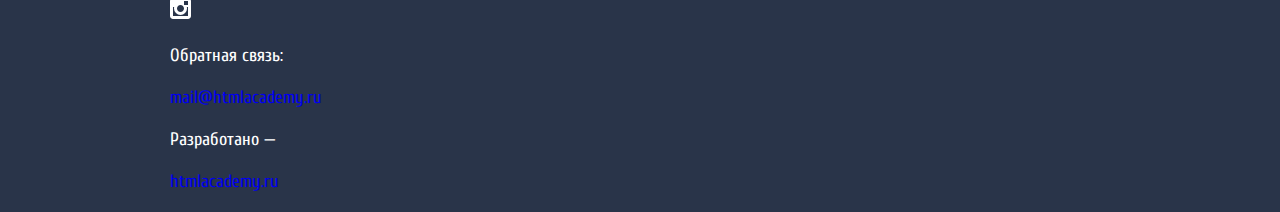
==== commit 6272b057: "доделала" ====
--- a/index.html
+++ b/index.html
@@ -48,7 +48,8 @@
   </div>
 
   <div class="header-middle">
-    <h1 class="header-middle__page-title">Интернет-магазин строительных материалов и инструментов для ремонта</h1>
+    <h1 class="header-middle__page-title">Интернет-магазин строительных материалов и&nbsp;инструментов для ремонта</h1>
+    
     <div class="header-middle__phone-btn">
       <a class="header-middle__phone-number" href="tel:+78125550555" aria-label="Позвонить по тел +7 (812) 555-05-55">
         <svg xmlns="http://www.w3.org/2000/svg" width="19" height="19" viewBox="0 0 19 19">
@@ -60,13 +61,13 @@
         </svg>
         +7 (812) 555-05-55
       </a>
-      <p class="header-middle__adress">г. Санкт-Петербург, ул. Б. Конюшенная, д. 19/8</p>
+      <p class="header-middle__address">г. Санкт-Петербург, ул. Б. Конюшенная, д. 19/8</p>
     </div>
 
     <div class="header-middle__login">
       <ul class="header-middle__authorization">
         <li>
-          <a class="header-middle__btn-login" href="#nowhere" aria-label="Вход на сайт">
+          <a class="header-middle__btn __btn-log-mod" href="#nowhere" aria-label="Вход на сайт">
             <svg xmlns="http://www.w3.org/2000/svg" width="20" height="17" viewBox="0 0 20 17">
               <path fill="#c5c5c5" d="M14.875 8.5L6 0v6H0v5h6v6z"/>
               <path fill="#c5c5c5"
@@ -77,7 +78,7 @@
           </a>
         </li>
         <li>
-          <a class="header-middle__btn-login" href="#nowhere" aria-label="Зарегистрироваться">Регистрация</a>
+          <a class="header-middle__btn __btn-reg-mod" href="#nowhere" aria-label="Зарегистрироваться">Регистрация</a>
         </li>
       </ul>
     </div>
--- a/css/style.css
+++ b/css/style.css
@@ -33,6 +33,7 @@
   --navigation-active:#1d2739;
   --navigation-hover-focus:#293449;
   --header-login-active:#C5C5C5;
+  --phone-number-svg:#B7BFC8;
   
   --content-width:940px;
 }
@@ -60,9 +61,11 @@
   max-width: 100%;
   height: auto;
 }
+ul {
+  padding: 0;
+}
 svg{
   fill: var(--basic-color);
-	opacity: 0.3;
 }
 .visually-hidden {
 	position: absolute;
@@ -88,7 +91,7 @@
 
   /* Header top */
   
-.header-block{
+.header-block {
   display: flex;
   flex-direction: column;
   align-items: center;
@@ -96,14 +99,14 @@
   background-color: var(--basic-light-blue);
 }
 
-.header-top-wrapper{
+.header-top-wrapper {
   display: flex;
   justify-content: center;
   width: 100%;
   background-color: var(--basic-dark-blue);
 }
 
-.header-top{
+.header-top {
   width: var(--content-width);
   height: 42px;
   display: flex;
@@ -111,7 +114,7 @@
   align-items: flex-start;
 }
  
-.header-top__logo{
+.header-top__logo {
   width: 220px;
 	height: 47px;
 	background-color: var(--basic-red);
@@ -119,31 +122,35 @@
   display: flex;
   justify-content: center;
 }
+.header-top__logo img {
+  max-width: 100%;
+  height: auto;
+  margin-bottom: 5px;
+}
 .header-top__logo:hover,
 .header-top__logo:focus {
 	background-color: var(--header-logo-hover-focus);
 }
-.header-top__logo:active{
+.header-top__logo:active {
   background-color: var(--header-logo-active)
 }
-.header-top__search{
+.header-top__search {
   position: relative;
   flex-grow: 1;
-}
-.header-top__search svg{
+  height: 100%;
+}
+.header-top__search svg {
   position: absolute;
   top: 12px;
   left: 15px;
-}
-.header-top__search-field{
+  opacity: 0.3;
+}
+.header-top__search-field {
   background-color: var(--basic-dark-blue);
   border: none;
-  position: absolute;
-  top: 10px;
-  left: 43px;
+  padding-left: 42px;
   width: 270px;
   color: var(--basic-color);
-  text-align: left;
 }
 .header-top__search-field:hover {
 	background-color: var(--basic-color);
@@ -192,63 +199,103 @@
 .header-top__btn svg{
   position: absolute;
   left: 15px;
+  opacity: 0.3;
 }
 
 
 /* Header middle */
 .header-middle {
-  display: flex;
-  justify-content: space-between;
-  width: var(--content-width);
+  display: grid;
+  grid-template-columns: 1fr 1fr 1fr;
+  grid-template-rows: 1fr;
+  width: var(--content-width);
+  padding-top: 46px;
 }
 
 .header-middle__page-title {
-  max-width: 197px;
-  max-height: 71px;
   color: var(--basic-red);
   font-style: italic;
   font-size: 16px;
   line-height: 23px;
-}
-
-.header-middle__phone-number{
-  max-width: 270px;
-  max-height: 45px;
+  padding: 0 50px 0 30px;
+  margin: auto;
+}
+.header-middle__phone-btn {
+  display: flex;
+  flex-direction: column;
+  align-items: center;
+}
+.header-middle__phone-number {
+  background: var(--special-white);
+  border: 3px solid var(--basic-color);
+  box-sizing: border-box;
+  padding: 7px 45px 8px 74px;
   color: var(--basic-red);
-  border-color: var(--special-white);
-}
-.header-middle__phone-number{
   font-weight: bold;
   font-size: 21px;
   line-height: 30px;
-  color: var(--basic-red);
-}
-.header-middle__adress{
+  position: relative;
+}
+
+.header-middle__phone-number svg {
+  position: absolute;
+  left: 40px;
+  top: 50%;
+  transform: translateY(-50%);
+  fill: var(--phone-number-svg);
+
+}
+.header-middle__address {
   font-size: 14px;
   color: var(--special-blue);
+  margin: 3px 0;
 }
 .header-middle__authorization,
 .header-middle__menu {
   list-style: none;
 }
-.header-middle__btn-login{
+.header-middle__authorization {
+ display:flex;
+ justify-content: flex-end;
+ margin: 0;
+}
+
+.header-middle__authorization li:last-child {
+  margin-left: 10px;
+}
+.header-middle__btn {
+  display: block;
+  background-color: var(--basic-color);
   font-size: 21px;
   line-height: 21px;
   color: var(--special-black);
 }
-.header-middle__menu-btn{
+.__btn-reg-mod {
+  padding: 12px 24px;
+}
+.__btn-log-mod {
+  padding: 12px 27px 12px 45px;
+  position: relative;
+}
+.__btn-log-mod svg {
+  position: absolute;
+  top: 50%;
+  left: 19px;
+  transform: translateY(-50%) ;
+}
+.header-middle__menu-btn {
   font-size: 16px;
   line-height: 18px;
   color:var(--special-blue);
 }
-.header-middle__btn-login:hover,
-.header-middle__btn-login:focus,
+.header-middle__btn:hover,
+.header-middle__btn:focus,
 .header-middle__menu-btn:hover,
 .header-middle__menu-btn:focus {
 	color: var(--basic-red);
 }
 
-.header-middle__btn-login:active,
+.header-middle__btn:active,
 .header-middle__menu-btn:active {
 	color:var(--header-login-active);
 	outline: none;
@@ -273,16 +320,17 @@
 .header-bottom__navigation{
   list-style: none;
 	display: flex;
-	justify-content: space-between;
 	box-shadow: inset 0px -5px 0px var(--navigation-hover-focus);
   background-color: var(--special-blue);
+  margin: 40px 0 60px 0;
 }
 
 .header-bottom__navigation-item{
-  padding-inline-start: none;
-  text-align: center;
-  width: 122px;
+  display: flex;
+  align-items: center;
+  justify-content: center;
   height: 60px;
+  flex-grow: 1;
 }
 .header-bottom__navigation-btn{
   color: var(--basic-color);
@@ -355,7 +403,7 @@
   height: 123px;
 }
 .main-promo-slider__card-radio{
-  background-image: url("/img/Object.jpg");
+  background-image: url("../img/gadder.jpg");
   width: 620px;
   height: 266px;
   grid-row-start: 2;
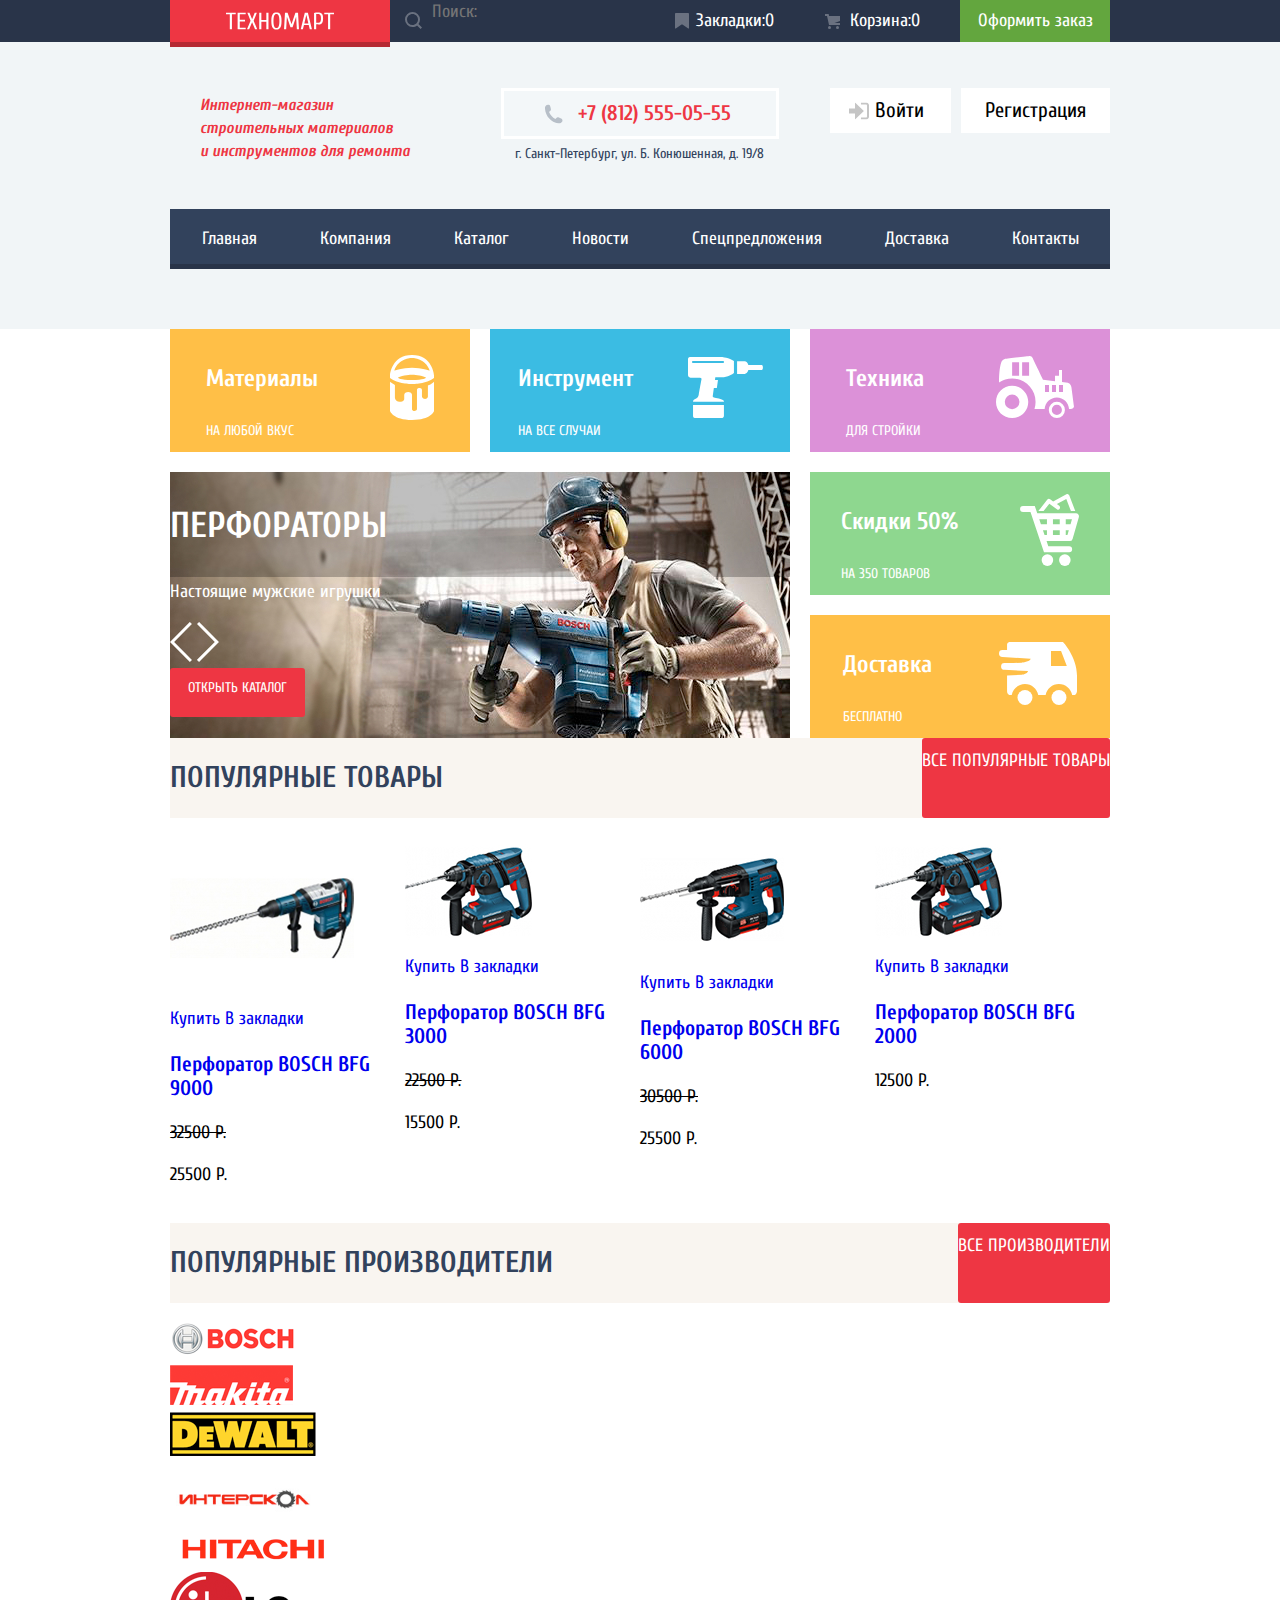
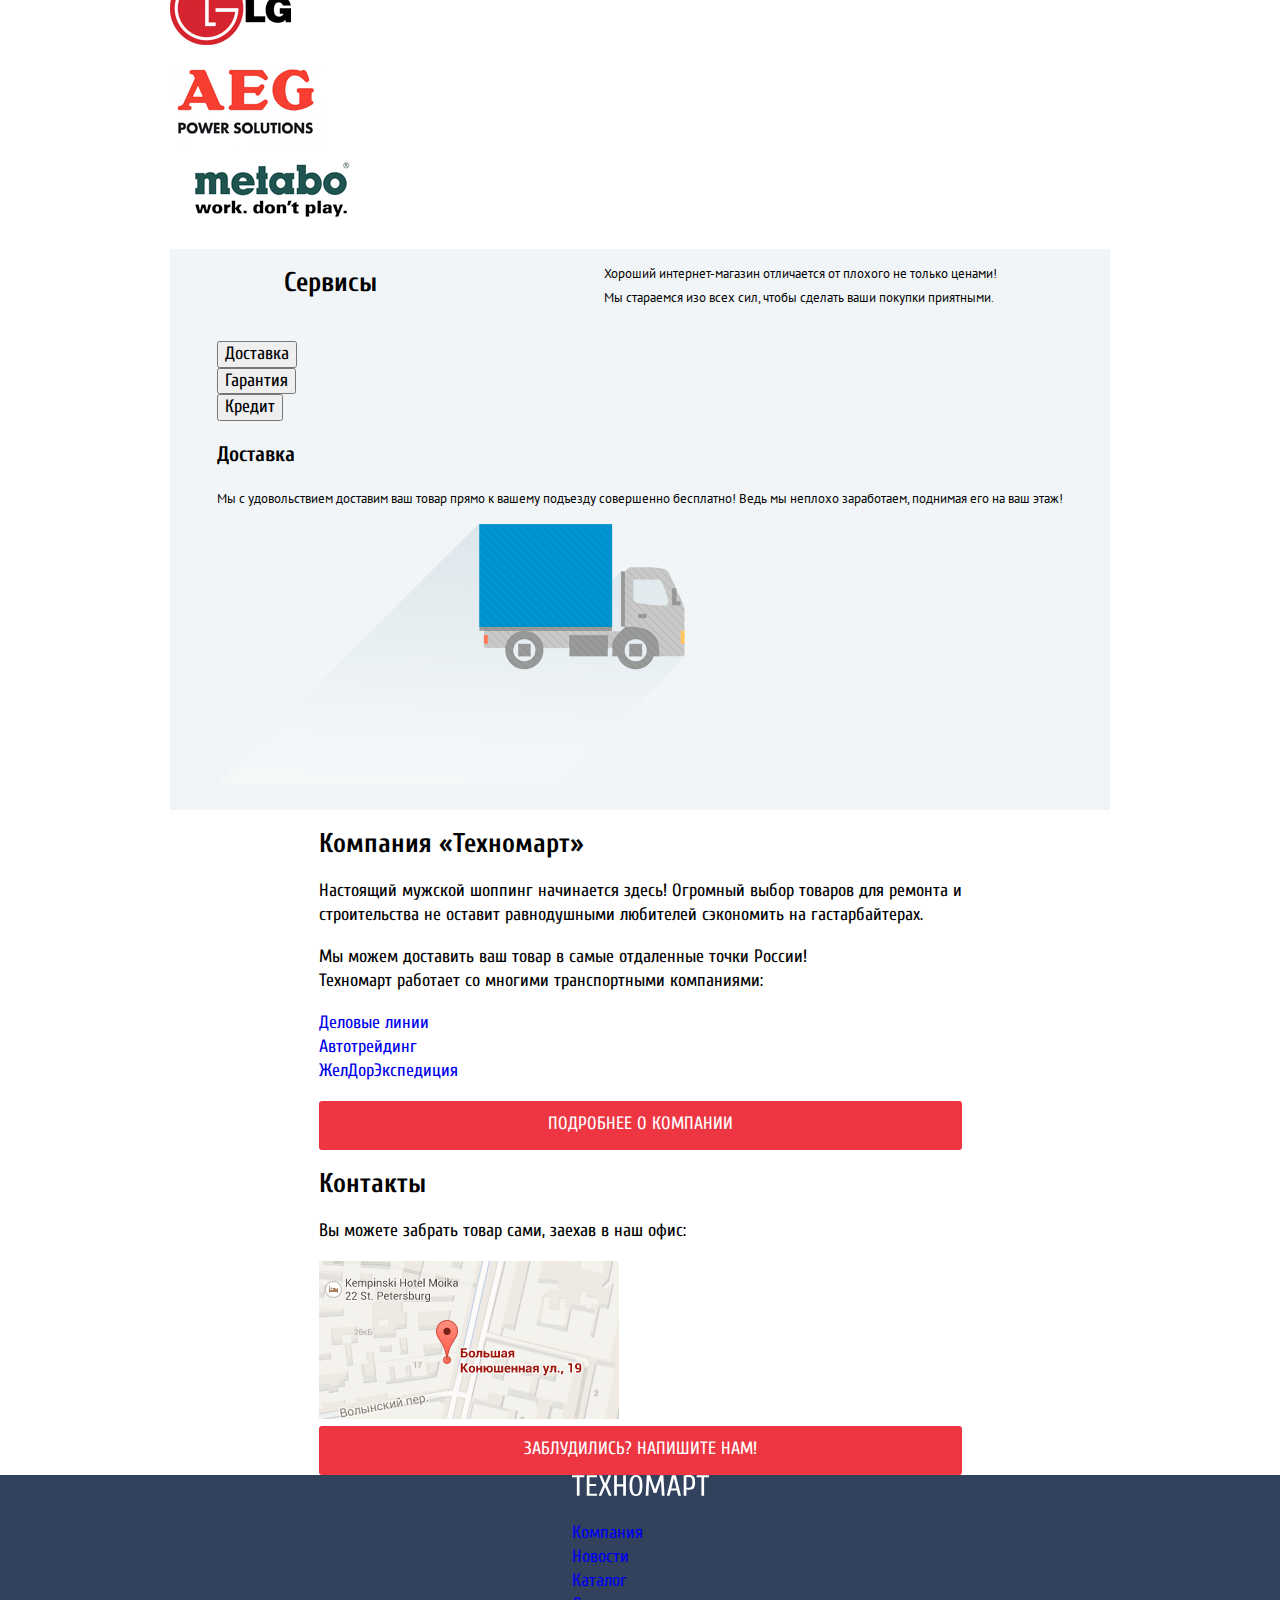
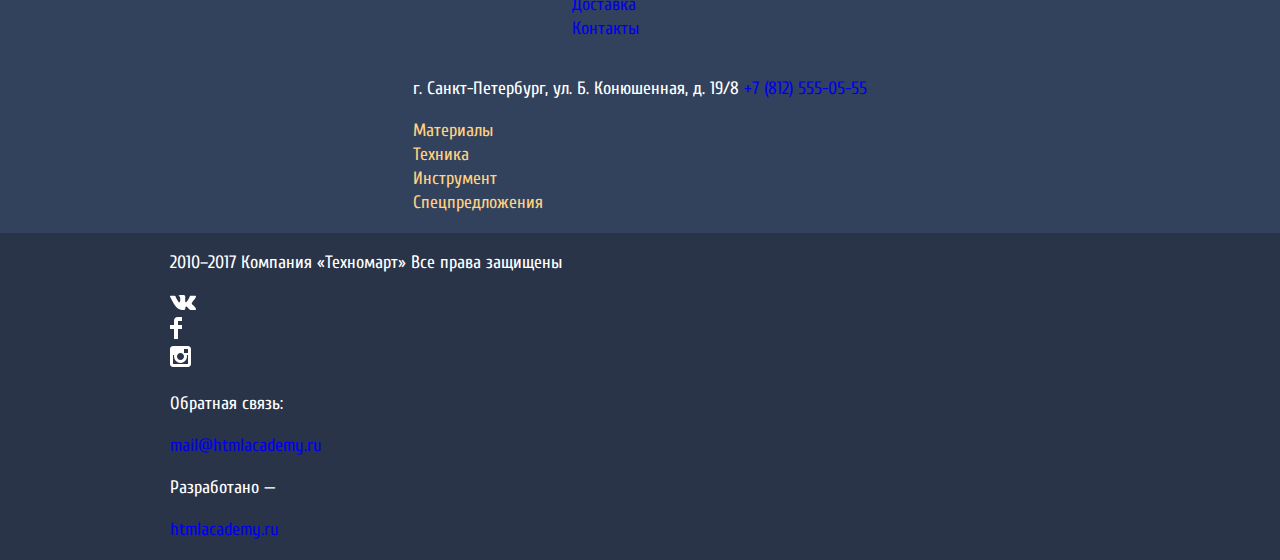
==== commit aa805b0b: "исправила замечания" ====
--- a/index.html
+++ b/index.html
@@ -10,48 +10,48 @@
 </head>
 <body>
 
-<header class="header-block">
-  <div class="header-top-wrapper">
-    <div class="header-top">
-      <a class="header-top__logo" aria-label="Логотип техномарт">
+<header class="header-page">
+  <div class="header-page__top-wrapper">
+    <div class="header-page__top">
+      <a class="header-page__logo" aria-label="Логотип техномарт">
         <img src="img/logo-technomart.svg" width="108" height="18" alt="Техномарт">
       </a>
-      <form class="header-top__search" method="get" action="https://echo.htmlacademy.ru/" name="search" autocomplete="off" aria-label="форма поиска">
+      <form class="header-page__search" method="get" action="https://echo.htmlacademy.ru/" name="search" autocomplete="off" aria-label="форма поиска">
         <label>
-          <input class="header-top__search-field" type="search" name="search" placeholder="Поиск:">
+          <input class="header-page__search-field" type="search" name="search" placeholder="Поиск:">
           <svg xmlns="http://www.w3.org/2000/svg" width="17" height="17" viewBox="0 0 17 17"><path fill="#ffffff" d="M17 15.586l-3.542-3.542A7.465 7.465 0 0 0 15 7.5 7.5 7.5 0 1 0 7.5 15c1.71 0 3.282-.579 4.544-1.542L15.586 17 17 15.586zM2 7.5C2 4.467 4.467 2 7.5 2 10.532 2 13 4.467 13 7.5c0 3.032-2.468 5.5-5.5 5.5A5.506 5.506 0 0 1 2 7.5z"/>
           </svg>
         </label>
       </form>
-      <div class="header-top__content-right">
-        <a class="header-top__btn" href="#nowhere" aria-label="Перейти к закладкам">
+      <div class="header-page__content-right">
+        <a class="header-page__btn-text" href="#nowhere" aria-label="Перейти к закладкам">
           <svg xmlns="http://www.w3.org/2000/svg" width="14" height="16" viewBox="0 0 14 16">
             <path fill="#ffffff"
                   d="M14 15c0 .55-.368.741-.818.426l-5.363-3.765c-.45-.315-1.187-.315-1.637 
                   0L.818 15.426C.368 15.741 0 15.55 0 15V1c0-.55.45-1 1-1h12c.55 0 1 .45 1 1v14z"/>
           </svg>
-          <span class="header-top__content-right--icons header-top__btn--bookmark">Закладки:</span>
-        </a>
-        <a class="header-top__btn" href="#nowhere" aria-label="Перейти к корзине">
+          <span class="header-page__icon __icon-bookmark">Закладки:0</span>
+        </a>
+        <a class="header-page__btn-text" href="#nowhere" aria-label="Перейти к корзине">
           <svg xmlns="http://www.w3.org/2000/svg" width="15" height="15" viewBox="0 0 15 15">
             <circle fill="#ffffff" cx="4.5" cy="13.5" r="1.5"/>
             <circle fill="#ffffff" cx="12.5" cy="13.5" r="1.5"/>
             <path fill="#ffffff" d="M15 2H4.07l-.422-2H0v2h2.031l1.985 9H15V9H9.441L15 6.951z"/>
           </svg>
-          <span class="header-top__content-right--icons header-top__btn--basket">Корзина:</span>
-        </a>
-        <a class="header-top__btn header-top__btn--green" href="#nowhere" aria-label="Перейти к корзине">
-          <span class="header-top__content-right--icons header-top__btn--order">Оформить заказ</span>
-        </a>
-      </div>
-    </div>
-  </div>
-
-  <div class="header-middle">
-    <h1 class="header-middle__page-title">Интернет-магазин строительных материалов и&nbsp;инструментов для ремонта</h1>
+          <span class="header-page__icon __icon-basket">Корзина:0</span>
+        </a>
+        <a class="header-page__btn-text __btn-text-green" href="#nowhere" aria-label="Перейти к корзине">
+          Оформить заказ
+        </a>
+      </div>
+    </div>
+  </div>
+
+  <div class="header-page__middle">
+    <h1 class="header-page__title">Интернет-магазин строительных материалов и&nbsp;инструментов для ремонта</h1>
     
-    <div class="header-middle__phone-btn">
-      <a class="header-middle__phone-number" href="tel:+78125550555" aria-label="Позвонить по тел +7 (812) 555-05-55">
+    <div class="header-page__center">
+      <a class="header-page__phone-btn" href="tel:+78125550555" aria-label="Позвонить по тел +7 (812) 555-05-55">
         <svg xmlns="http://www.w3.org/2000/svg" width="19" height="19" viewBox="0 0 19 19">
           <path fill="#B7BFC8" d="M15.572 18.985h-.941c-4.129-.488-7.157-2.408-9.359-4.864C3.062 11.66 1.318 8.492.978
               4.228V3.084c.078-.774.459-1.304.898-1.757C2.425.766 3.25.044 4.002.019c.554-.018 1.5.38 1.879.899.329.446.504
@@ -61,13 +61,13 @@
         </svg>
         +7 (812) 555-05-55
       </a>
-      <p class="header-middle__address">г. Санкт-Петербург, ул. Б. Конюшенная, д. 19/8</p>
-    </div>
-
-    <div class="header-middle__login">
-      <ul class="header-middle__authorization">
-        <li>
-          <a class="header-middle__btn __btn-log-mod" href="#nowhere" aria-label="Вход на сайт">
+      <p class="header-page__address">г. Санкт-Петербург, ул. Б. Конюшенная, д. 19/8</p>
+    </div>
+
+    <div class="header-page__enter-group">
+      <ul class="enter-group__list">
+        <li>
+          <a class="enter-group__btn _btn-enter" href="#nowhere" aria-label="Вход на сайт">
             <svg xmlns="http://www.w3.org/2000/svg" width="20" height="17" viewBox="0 0 20 17">
               <path fill="#c5c5c5" d="M14.875 8.5L6 0v6H0v5h6v6z"/>
               <path fill="#c5c5c5"
@@ -78,127 +78,127 @@
           </a>
         </li>
         <li>
-          <a class="header-middle__btn __btn-reg-mod" href="#nowhere" aria-label="Зарегистрироваться">Регистрация</a>
-        </li>
-      </ul>
-    </div>
-  </div>
-
-  <nav class="header-bottom">
-    <ul class="header-bottom__navigation">
-      <li class="header-bottom__navigation-item">
-        <a class="header-bottom__navigation-btn">Главная</a>
-      </li>
-      <li class="header-bottom__navigation-item">
-        <a class="header-bottom__navigation-btn" href="#nowhere" aria-label="Перейти к информации о компании">Компания</a>
-      </li>
-      <li class="header-bottom__navigation-item">
-        <a class="header-bottom__navigation-btn" href="catalog.html" aria-label="Перейти к обзору каталога">Каталог</a>
-      </li>
-      <li class="header-bottom__navigation-item">
-        <a class="header-bottom__navigation-btn" href="#nowhere" aria-label="Перейти к обзору новостей">Новости</a>
-      </li>
-      <li class="header-bottom__navigation-item">
-        <a class="header-bottom__navigation-btn" href="#nowhere" aria-label="Перейти к обзору спецпредложений">Спецпредложения</a>
-      </li>
-      <li class="header-bottom__navigation-item">
-        <a class="header-bottom__navigation-btn" href="#nowhere" aria-label="Перейти в раздел доставка">Доставка</a>
-      </li>
-      <li class="header-bottom__navigation-item">
-        <a class="header-bottom__navigation-btn" href="#nowhere" aria-label="Посмотреть контакты">Контакты</a>
+          <a class="enter-group__btn _btn-reg" href="#nowhere" aria-label="Зарегистрироваться">Регистрация</a>
+        </li>
+      </5ul>
+    </div>
+  </div>
+
+  <nav class="header-page__main-nav">
+    <ul class="main-nav__list">
+      <li class="main-nav__item">
+        <a class="main-nav__link">Главная</a>
+      </li>
+      <li class="main-nav__item">
+        <a class="main-nav__link" href="#nowhere" aria-label="Перейти к информации о компании">Компания</a>
+      </li>
+      <li class="main-nav__item">
+        <a class="main-nav__link" href="catalog.html" aria-label="Перейти к обзору каталога">Каталог</a>
+      </li>
+      <li class="main-nav__item">
+        <a class="main-nav__link" href="#nowhere" aria-label="Перейти к обзору новостей">Новости</a>
+      </li>
+      <li class="main-nav__item">
+        <a class="main-nav__link" href="#nowhere" aria-label="Перейти к обзору спецпредложений">Спецпредложения</a>
+      </li>
+      <li class="main-nav__item">
+        <a class="main-nav__link" href="#nowhere" aria-label="Перейти в раздел доставка">Доставка</a>
+      </li>
+      <li class="main-nav__item">
+        <a class="main-nav__link" href="#nowhere" aria-label="Посмотреть контакты">Контакты</a>
       </li>
     </ul>
   </nav>
 </header>
 
-<main class="main-blocks">
-  <section class="main-promo-slider">
+<main class="main-page">
+  <section class="promo-slider">
     <h2 class="visually-hidden">Промо</h2>
-    <div class="main-promo-slider__card">
-      <div class="main-promo-slider__card--menu">
-        <h3 class="main-promo-slider__title">Материалы</h3>
-        <a class="main-promo-slider__btn" href="#nowhere">На любой вкус</a>
-      </div>
-      <div class="main-promo-slider__card--icon">
-        <img class="main-promo-slider__image" src="img/icon-1.svg" width="44" height="65" alt="Материалы">
-      </div>
-    </div>
-    <div class="main-promo-slider__card">
-      <div class="main-promo-slider__card--menu">
-        <h3 class="main-promo-slider__title">Инструмент</h3>
-        <a class="main-promo-slider__btn" href="#nowhere">На все случаи</a>
-      </div>
-      <div class="main-promo-slider__card--icon">
-        <img class="main-promo-slider__image" src="img/icon-2.svg" width="75" height="61" alt="Инструмент">
-      </div>
-    </div>
-    <div class="main-promo-slider__card">
-      <div class="main-promo-slider__card-menu">
-        <h3 class="main-promo-slider__title">Техника</h3>
-        <a class="main-promo-slider__btn" href="#nowhere">Для стройки</a>
-      </div>
-      <div class="main-promo-slider__card-icon">
-        <img class="main-promo-slider__image" src="img/icon-3.svg" width="78" height="62" alt="Техника">
-      </div>
-    </div>
-    <div class="main-promo-slider__card-radio">
-      <div class="slider-radio-card">
-        <h3 class="slider-radio-card__title">Перфораторы</h3>
+    <div class="promo-slider__card">
+      <div class="promo-slider__card-menu">
+        <h3 class="promo-slider__title">Материалы</h3>
+        <a class="promo-slider__btn" href="#nowhere">На любой вкус</a>
+      </div>
+      <div class="promo-slider__card-icon">
+        <img src="img/icon-1.svg" width="44" height="65" alt="Материалы">
+      </div>
+    </div>
+    <div class="promo-slider__card">
+      <div class="promo-slider__card-menu">
+        <h3 class="promo-slider__title">Инструмент</h3>
+        <a class="promo-slider__btn" href="#nowhere">На все случаи</a>
+      </div>
+      <div class="promo-slider__card-icon">
+        <img src="img/icon-2.svg" width="75" height="61" alt="Инструмент">
+      </div>
+    </div>
+    <div class="promo-slider__card">
+      <div class="promo-slider__card-menu">
+        <h3 class="promo-slider__title">Техника</h3>
+        <a class="promo-slider__btn" href="#nowhere">Для стройки</a>
+      </div>
+      <div class="promo-slider__card-icon">
+        <img src="img/icon-3.svg" width="78" height="62" alt="Техника">
+      </div>
+    </div>
+    <div class="promo-slider__active-card">
+      <div class="active-card">
+        <h3 class="active-card__title">Перфораторы</h3>
         <p>Настоящие мужские игрушки</p>
       </div>
-      <button class="radio-icon__left" type="button" aria-label="Предыдущий"></button>
-      <button class="radio-icon__right" type="button" aria-label="Следующий"></button>
-      <a class="main-promo-slider__card--radio-btn red-btn" href="#nowhere">Открыть каталог</a>
-    </div>
-    <div class="main-promo-slider__card-radio visually-hidden">
-      <div class="slider-radio-card">
-        <h3 class="slider-radio-card__title">Дрели</h3>
+      <button class="active-card__icon-left" type="button" aria-label="Предыдущий"></button>
+      <button class="active-card__icon-right" type="button" aria-label="Следующий"></button>
+      <a class="promo-slider__btn red-btn" href="#nowhere">Открыть каталог</a>
+    </div>
+    <div class="promo-slider__active-card visually-hidden">
+      <div class="active-card">
+        <h3 class="active-card__title">Дрели</h3>
         <p>Соседям на радость</p>
       </div>
-      <button class="radio-icon__left" type="button" aria-label="Предыдущий"></button>
-      <button class="radio-icon__right" type="button" aria-label="Следующий"></button>
-      <a class="main-promo-slider__card--radio-btn red-btn" href="#nowhere">Открыть каталог</a>
-    </div>
-    <div class="main-promo-slider__card">
-      <div class="main-promo-slider__card--menu">
-        <h3 class="main-promo-slider__title">Скидки 50%</h3>
-        <a class="main-promo-slider__btn" href="#nowhere">На 350 товаров</a>
-      </div>
-      <div class="main-promo-slider__card--icon">
-        <img class="main-promo-slider__image" src="img/icon-4.svg" width="59" height="72" alt="Скидки">
-      </div>
-    </div>
-    <div class="main-promo-slider__card">
-      <div class="main-promo-slider__card--menu">
-        <h3 class="main-promo-slider__title">Доставка</h3>
-        <a class="main-promo-slider__btn" href="#nowhere">Бесплатно</a>
-      </div>
-      <div class="main-promo-slider__card--icon">
-        <img class="main-promo-slider__image" src="img/icon-5.svg" width="78" height="63" alt="Доставка">
+      <button class="active-card__icon-left" type="button" aria-label="Предыдущий"></button>
+      <button class="active-card__icon-right" type="button" aria-label="Следующий"></button>
+      <a class="promo-slider__btn red-btn" href="#nowhere">Открыть каталог</a>
+    </div>
+    <div class="promo-slider__card">
+      <div class="promo-slider__card--menu">
+        <h3 class="promo-slider__title">Скидки 50%</h3>
+        <a class="promo-slider__btn" href="#nowhere">На 350 товаров</a>
+      </div>
+      <div class="promo-slider__card--icon">
+        <img src="img/icon-4.svg" width="59" height="72" alt="Скидки">
+      </div>
+    </div>
+    <div class="promo-slider__card">
+      <div class="promo-slider__card-menu">
+        <h3 class="promo-slider__title">Доставка</h3>
+        <a class="promo-slider__btn" href="#nowhere">Бесплатно</a>
+      </div>
+      <div class="promo-slider__card-icon">
+        <img src="img/icon-5.svg" width="78" height="63" alt="Доставка">
       </div>
     </div>
   </section>
 
-  <section class="main-promo-block">
-    <div class="main-promo-block__head">
-      <h2 class="main-promo-block__title">Популярные товары</h2>
-      <a class="main-promo-block__btn red-btn" href="#nowhere">Все популярные товары</a>
-    </div>
-    <ul class="block-shop">
-      <li>
-        <article class="block-shop__item">
-          <div class="block-shop__item-change">
-            <a class="block-shop__image" href="#nowhere">
+  <section class="promo-block">
+    <div class="promo-block__header">
+      <h2 class="promo-block__title">Популярные товары</h2>
+      <a class="promo-block__btn red-btn" href="#nowhere">Все популярные товары</a>
+    </div>
+    <ul class="promo-block__product-list">
+      <li>
+        <article class="product-list__product-card">
+          <div class="product-card__active">
+            <a class="product-card__image" href="#nowhere">
               <img src="img/bfg9000.jpg" width="184" height="164" alt="Перфоратор BOSCH BFG 9000">
             </a>
-            <div class="block-shop__btn">
+            <div class="product-card__btn">
               <a href="#nowhere">Купить</a>
               <a href="#nowhere">В закладки</a>
             </div>
           </div>
-          <div class="block-shop__price">
+          <div class="product-card__price">
             <a href="#nowhere">
-              <h3 class="block-shop__price-title">Перфоратор BOSCH BFG 9000</h3>
+              <h3 class="product-card__price-title">Перфоратор BOSCH BFG 9000</h3>
             </a>
             <del>32500 Р.</del>
             <p>25500 Р.</p>
@@ -206,19 +206,19 @@
         </article>
       </li>
       <li>
-        <article class="block-shop__item">
-          <div class="block-shop__item-change">
-            <a class="block-shop__image" href="#nowhere">
+        <article class="product-list__product-card">
+          <div class="product-card__active">
+            <a class="product-card__image" href="#nowhere">
               <img src="img/bfg3000.jpg" width="127" height="112" alt="Перфоратор BOSCH BFG 3000">
             </a>
-            <div class="block-shop__btn">
+            <div class="product-card__btn">
               <a href="#nowhere">Купить</a>
               <a href="#nowhere">В закладки</a>
             </div>
           </div>
-          <div class="block-shop__price">          
+          <div class="product-card__price">          
             <a href="#nowhere">
-              <h3 class="block-shop__price-title">Перфоратор BOSCH BFG 3000</h3>
+              <h3 class="product-card__price-title">Перфоратор BOSCH BFG 3000</h3>
             </a>
             <del>22500 Р.</del>
             <p>15500 Р.</p>
@@ -226,19 +226,19 @@
         </article>
       </li>
       <li>
-        <article class="block-shop__item">
-          <div class="block-shop__item-change">
-            <a class="block-shop__image" href="#nowhere">
+        <article class="product-list__product-card">
+          <div class="product-card__active">
+            <a class="product-card__image" href="#nowhere">
               <img src="img/bfg6000.jpg" width="144" height="128" alt="Перфоратор BOSCH BFG 6000">
             </a>
-            <div class="block-shop__btn">
+            <div class="product-card__btn">
               <a href="#nowhere">Купить</a>
               <a href="#nowhere">В закладки</a>
             </div>
           </div>        
-          <div class="block-shop__price">
+          <div class="product-card__price">
             <a href="#nowhere">
-              <h3 class="block-shop__price-title">Перфоратор BOSCH BFG 6000</h3>
+              <h3 class="product-card__price-title">Перфоратор BOSCH BFG 6000</h3>
             </a>
             <del>30500 Р.</del>
             <p>25500 Р.</p>
@@ -246,19 +246,19 @@
         </article>
       </li>
       <li>
-        <article class="block-shop__item">
-          <div class="block-shop__item-change">
-            <a class="block-shop__image" href="#nowhere">
+        <article class="product-list__product-card">
+          <div class="product-card__active">
+            <a class="product-card__image" href="#nowhere">
               <img src="img/bfg2000.jpg" width="127" height="112" alt="Перфоратор BOSCH BFG 2000">
             </a>
-            <div class="block-shop__btn">
+            <div class="product-card__btn">
               <a href="#nowhere">Купить</a>
               <a href="#nowhere">В закладки</a>
             </div>
           </div> 
-          <div class="block-shop__price">
+          <div class="product-card__price">
             <a href="#nowhere">
-              <h3 class="block-shop__price-title">Перфоратор BOSCH BFG 2000</h3>
+              <h3 class="product-card__price-title">Перфоратор BOSCH BFG 2000</h3>
             </a>
             <p>12500 Р.</p>
           </div>          
@@ -267,81 +267,81 @@
     </ul>
   </section>
 
-  <section class="main-promo-block">
-    <div class="main-promo-block__head">
-      <h2 class="main-promo-block__title">Популярные производители</h2>
-      <a class="main-promo-block__btn red-btn" href="#nowhere">Все производители</a>
-    </div>
-    <ul class="block-firms">
-      <li>
-        <a class="block-firms__item" href="#nowhere">
+  <section class="promo-block">
+    <div class="promo-block__header">
+      <h2 class="promo-block__title">Популярные производители</h2>
+      <a class="promo-block__btn red-btn" href="#nowhere">Все производители</a>
+    </div>
+    <ul class="promo-block_company-list">
+      <li>
+        <a class="company-list__company-card" href="#nowhere">
           <img src="img/bosch.png" width="126" height="37" alt="официальный сайт производителя BOSCH>">
         </a>
       </li>
       <li>
-        <a class="block-firms__item" href="#nowhere">
+        <a class="company-list__company-card"  href="#nowhere">
           <img src="img/makita.png" width="123" height="40" alt="официальный сайт производителя makita>">
         </a>
       </li>
       <li>
-        <a class="block-firms__item" href="#nowhere">
+        <a class="company-list__company-card" href="#nowhere">
           <img src="img/dewalt.png" width="146" height="44" alt="официальный сайт производителя dEWALT>">
         </a>
       </li>
       <li>
-        <a class="block-firms__item" href="#nowhere">
+        <a class="company-list__company-card" href="#nowhere">
           <img src="img/interscol.png" width="146" height="44" alt="официальный сайт производителя интерскол">
         </a>
       </li>
       <li>
-        <a class="block-firms__item" href="#nowhere">
+        <a class="company-list__company-card" href="#nowhere">
           <img src="img/hitachi.png" width="169" height="31" alt="официальный сайт производителя hitachi">
         </a>
       </li>
       <li>
-        <a class="block-firms__item" href="#nowhere">
+        <a class="company-list__company-card" href="#nowhere">
           <img src="img/lg.png" width="121" height="73" alt="официальный сайт производителя LG">
         </a>
       </li>
       <li>
-        <a class="block-firms__item" href="#nowhere">
+        <a class="company-list__company-card" href="#nowhere">
           <img src="img/aeg.png" width="151" height="96" alt="официальный сайт производителя AEG power solutions">
         </a>
       </li>
       <li>
-        <a class="block-firms__item" href="#nowhere">
+        <a class="company-list__company-card" href="#nowhere">
           <img src="img/metabo.png" width="204" height="69" alt="официальный сайт производителя metabo">
         </a>
       </li>
     </ul>
   </section> 
   
-  <section class="main-service-block">
-    <div class="main-service-block__info">
+  <section class="service-block">
+    <div class="service-block__info">
       <h2>Сервисы</h2>
       <p>
         Хороший интернет-магазин отличается от плохого не только ценами!<br>
         Мы стараемся изо всех сил, чтобы сделать ваши покупки приятными.
       </p>
     </div>
-    <div class="main-service-block__menu">
-      <div class="main-service-block__item">
-        <ul class="main-service-block__list">
+    <div class="service-block__service-slider">
+      <div class="service-slider__item">
+        <ul class="service-slider__list">
           <li>
-            <button class="main-service-block__btn" type="button">Доставка</button>
+            <button class="service-slider__btn" type="button">Доставка</button>
           </li>
           <li>
-            <button class="main-service-block__btn" type="button">Гарантия</button>
+            <button class="service-slider__btn" type="button">Гарантия</button>
           </li>
           <li>
-            <button class="main-service-block__btn" type="button">Кредит</button>
+            <button class="service-slider__btn" type="button">Кредит</button>
           </li>
         </ul>
       </div>
-      <div class="main-service-block__description">
-        <ul class="service-description">
+      <div class="service-slider__description">
+        <ul class="slider-description">
           <li>
-            <div class="service-description__point">
+            <div class="slider-description__item">
               <h3>Доставка</h3>
               <p>Мы с удовольствием доставим ваш товар прямо к вашему подъезду совершенно бесплатно! Ведь мы неплохо
                 заработаем, поднимая его на ваш этаж!
@@ -350,7 +350,7 @@
             <img src="img/delivery.svg" width="468" height="261" alt="Доставка">
           </li>
           <li>
-            <div class="service-description__point visually-hidden">
+            <div class="slider-description__item visually-hidden">
               <h3>Гарантия</h3>
               <p>Мы с удовольствием доставим ваш товар прямо к вашему подъезду совершенно бесплатно! Ведь мы неплохо
                 заработаем, поднимая его на ваш этаж!
@@ -359,7 +359,7 @@
             <img class="visually-hidden" src="img/guarantee.svg" width="369" height="283" alt="Гарантия">
           </li>
           <li>
-            <div class="service-description__point visually-hidden">
+            <div class="slider-description__item visually-hidden">
               <h3>Кредит</h3>
               <p>Мы с удовольствием доставим ваш товар прямо к вашему подъезду совершенно бесплатно! Ведь мы неплохо
                 заработаем, поднимая его на ваш этаж!
@@ -372,9 +372,9 @@
     </div>
   </section>
 
-  <div class="main-company-info">
-    <section class="main-company-block">
-      <h2 class="main-company-block__title">Компания «Техномарт»</h2>
+  <div class="company-info">
+    <section class="company-block">
+      <h2 class="company-block__title">Компания «Техномарт»</h2>
       <p>Настоящий мужской шоппинг начинается здесь! Огромный выбор товаров для ремонта и <br>
         cтроительства не оставит равнодушными любителей сэкономить на гастарбайтерах.</p>
       <p>Мы можем доставить ваш товар в самые отдаленные точки России!<br>
@@ -393,10 +393,10 @@
       </ul>
       <a class="red-btn" href="#nowhere">Подробнее о компании</a>
     </section>
-    <section class="main-company-block">
-      <h2 class="main-company-block__title">Контакты</h2>
+    <section class="company-block">
+      <h2 class="company-block__title">Контакты</h2>
       <p>Вы можете забрать товар сами, заехав в наш офис:</p>
-      <div class="main-company-block__map">
+      <div class="company-block__map">
         <img src="img/map.png" width="300" height="158" alt="Карта">
       </div>
       <a class="red-btn" href="#nowhere">Заблудились? Напишите нам!</a>
@@ -405,35 +405,35 @@
 
 </main>
 
-<footer class="footer-block">
-  <div class="footer-top">
-    <a class="footer-top__logo">
+<footer class="footer-page">
+  <div class="footer-page__top">
+    <a class="footer-page__logo">
       <img src="img/logo-technomart.svg" width="137" height="22" alt="Техномарт">
     </a>
-    <ul class="footer-top__navigation--white">
-      <li>
-        <a class="navigation-white__btn" href="index.html">Компания</a>
-      </li>
-      <li>
-        <a class="navigation-white__btn" href="#nowhere">Новости</a>
-      </li>
-      <li>
-        <a class="navigation-white__btn" href="catalog.html">Каталог</a>
-      </li>
-      <li>
-        <a class="navigation-white__btn" href="#nowhere">Доставка</a>
-      </li>
-      <li>
-        <a class="navigation-white__btn" href="#nowhere">Контакты</a>
+    <ul class="footer-page__nav--white">
+      <li>
+        <a class="footer-page__nav-btn" href="index.html">Компания</a>
+      </li>
+      <li>
+        <a class="footer-page__nav-btn"  href="#nowhere">Новости</a>
+      </li>
+      <li>
+        <a class="footer-page__nav-btn"  href="catalog.html">Каталог</a>
+      </li>
+      <li>
+        <a class="footer-page__nav-btn"  href="#nowhere">Доставка</a>
+      </li>
+      <li>
+        <a class="footer-page__nav-btn"  href="#nowhere">Контакты</a>
       </li>
     </ul>
   </div>
-  <div class="footer-middle">
+  <div class="footer-page__middle">
     <p class="footer-middle__adress">
       <span>г. Санкт-Петербург, ул. Б. Конюшенная, д. 19/8</span>
       <a href="tel:+78125550555">+7 (812) 555-05-55</a>
     </p>
-    <ul class="footer-middle__navigation--yell">
+    <ul class="footer-page__nav--yell">
       <li>
         <a class="navigation-yell__btn" href="#nowhere">Материалы</a>
       </li>
--- a/css/style.css
+++ b/css/style.css
@@ -23,7 +23,7 @@
   --yellow-font:#FFD180;
 
   --header-top__btn-active:#161d29;
-  --header-top__btn-hover-focus:#212a3a;
+  --header-hover-focus:#212a3a;
   --header-logo-active:#ba2732;
   --header-logo-hover-focus:#ca2c37;
   --header-top__btn---green-active:#518534;
@@ -63,6 +63,7 @@
 }
 ul {
   padding: 0;
+  list-style: none;
 }
 svg{
   fill: var(--basic-color);
@@ -91,7 +92,7 @@
 
   /* Header top */
   
-.header-block {
+.header-page {
   display: flex;
   flex-direction: column;
   align-items: center;
@@ -99,14 +100,14 @@
   background-color: var(--basic-light-blue);
 }
 
-.header-top-wrapper {
+.header-page__top-wrapper {
   display: flex;
   justify-content: center;
   width: 100%;
   background-color: var(--basic-dark-blue);
 }
 
-.header-top {
+.header-page__top {
   width: var(--content-width);
   height: 42px;
   display: flex;
@@ -114,7 +115,7 @@
   align-items: flex-start;
 }
  
-.header-top__logo {
+.header-page__logo {
   width: 220px;
 	height: 47px;
 	background-color: var(--basic-red);
@@ -122,51 +123,51 @@
   display: flex;
   justify-content: center;
 }
-.header-top__logo img {
+.header-page__logo img {
   max-width: 100%;
   height: auto;
   margin-bottom: 5px;
 }
-.header-top__logo:hover,
-.header-top__logo:focus {
+.header-page__logo:hover,
+.header-page__logo:focus {
 	background-color: var(--header-logo-hover-focus);
 }
-.header-top__logo:active {
-  background-color: var(--header-logo-active)
-}
-.header-top__search {
+.header-page__logo:active {
+  background-color: var(--header-logo-active);
+}
+.header-page__search {
   position: relative;
   flex-grow: 1;
   height: 100%;
 }
-.header-top__search svg {
+.header-page__search svg {
   position: absolute;
   top: 12px;
   left: 15px;
   opacity: 0.3;
 }
-.header-top__search-field {
+.header-page__search-field {
   background-color: var(--basic-dark-blue);
   border: none;
   padding-left: 42px;
   width: 270px;
   color: var(--basic-color);
 }
-.header-top__search-field:hover {
+.header-page__search-field:hover {
 	background-color: var(--basic-color);
 }
 
-.header-top__search-field:focus {
+.header-page__search-field:focus {
 	color:var(--special-black);
   background-color: var(--basic-color);
 }
 
-.header-top__content-right{
+.header-page__content-right{
   min-width:430px;
   display: flex;
 }
 
-.header-top__btn{
+.header-page__btn-text {
   display: flex;
   justify-content: center;
   align-items: center;
@@ -174,29 +175,32 @@
   position: relative;
   width: 150px;
   height: 42px;
-}
-.header-top__content-right a:hover,
-.header-top__content-right a:focus {
-	background-color: var(--header-top__btn-hover-focus)
-}
-
-.header-top__content-right a:active {
+  
+}
+.header-page__btn-text:hover,
+.header-page__btn-text:focus {
+  background-color: var(--header-hover-focus);
+  color: var(--basic-color);
+}
+
+.header-page__btn-text:active {
 	color: rgba(255, 255, 255, 0.6);
   background-color: var(--header-top__btn-active);
 }
-.header-top__btn--green {
+.__btn-text-green {
   background-color: var(--special-green);
-}
-.header-top__content-right .header-top__btn--green:hover,
-.header-top__content-right .header-top__btn--green:focus {
-	background-color: var(--header-top__btn--green-hover-focus)
-}
-
-.header-top__content-right .header-top__btn--green:active {
+  color: var(--basic-color);
+}
+.__btn-text-green:hover,
+.__btn-text-green:focus {
+	background-color: var(--header-top__btn--green-hover-focus);
+}
+
+.__btn-text-green:active {
 	color: rgba(255, 255, 255, 0.5);
-	background-color: var(--header-top__btn---green-active) ;
-}
-.header-top__btn svg{
+	background-color: var(--header-top__btn---green-active);
+}
+.header-page__btn-text svg{
   position: absolute;
   left: 15px;
   opacity: 0.3;
@@ -204,7 +208,7 @@
 
 
 /* Header middle */
-.header-middle {
+.header-page__middle {
   display: grid;
   grid-template-columns: 1fr 1fr 1fr;
   grid-template-rows: 1fr;
@@ -212,7 +216,7 @@
   padding-top: 46px;
 }
 
-.header-middle__page-title {
+.header-page__title {
   color: var(--basic-red);
   font-style: italic;
   font-size: 16px;
@@ -220,12 +224,12 @@
   padding: 0 50px 0 30px;
   margin: auto;
 }
-.header-middle__phone-btn {
+.header-page__center {
   display: flex;
   flex-direction: column;
   align-items: center;
 }
-.header-middle__phone-number {
+.header-page__phone-btn {
   background: var(--special-white);
   border: 3px solid var(--basic-color);
   box-sizing: border-box;
@@ -237,7 +241,7 @@
   position: relative;
 }
 
-.header-middle__phone-number svg {
+.header-page__phone-btn svg {
   position: absolute;
   left: 40px;
   top: 50%;
@@ -245,79 +249,72 @@
   fill: var(--phone-number-svg);
 
 }
-.header-middle__address {
+.header-page__address {
   font-size: 14px;
   color: var(--special-blue);
   margin: 3px 0;
 }
-.header-middle__authorization,
-.header-middle__menu {
-  list-style: none;
-}
-.header-middle__authorization {
- display:flex;
- justify-content: flex-end;
- margin: 0;
-}
-
-.header-middle__authorization li:last-child {
-  margin-left: 10px;
-}
-.header-middle__btn {
+.enter-group__list {
+  list-style: none;
+  display:flex;
+  justify-content: flex-end;
+  margin: 0;
+}
+
+.enter-group__btn {
   display: block;
   background-color: var(--basic-color);
   font-size: 21px;
   line-height: 21px;
   color: var(--special-black);
 }
-.__btn-reg-mod {
+.enter-group__list li:last-child{
+  padding-left: 10px;
+}
+._btn-reg {  
   padding: 12px 24px;
 }
-.__btn-log-mod {
-  padding: 12px 27px 12px 45px;
-  position: relative;
-}
-.__btn-log-mod svg {
+
+._btn-enter svg {
   position: absolute;
   top: 50%;
   left: 19px;
-  transform: translateY(-50%) ;
-}
-.header-middle__menu-btn {
+  transform: translateY(-50%);
+} 
+._btn-enter {
+  margin-left: 10px;
+  padding: 12px 27px 12px 45px;
+  position: relative;
+}
+.header-page__menu-btn {
   font-size: 16px;
   line-height: 18px;
   color:var(--special-blue);
 }
-.header-middle__btn:hover,
-.header-middle__btn:focus,
-.header-middle__menu-btn:hover,
-.header-middle__menu-btn:focus {
-	color: var(--basic-red);
-}
-
-.header-middle__btn:active,
-.header-middle__menu-btn:active {
+
+.header-page__btn-text:active,
+.header-page__menu-btn:active {
 	color:var(--header-login-active);
 	outline: none;
 }
-.header-middle__btn-authorization{
+.header-page__btn{
   font-size: 21px;
   line-height: 21px;
   color: var(--special-black);
 }
-.header-middle__btn-authorization:hover,
-.header-middle__btn-authorization:focus{
+.header-page__btn:hover,
+.header-page__btn:focus{
   color: var(--special-black);
 }
-.header-middle__btn-authorization:active{
+.header-page__btn-authorization:active{
   color: rgba(255, 255, 255, 0.5);
 }
 
 /* Header bottom */
-.header-bottom{
-  width: var(--content-width);
-}
-.header-bottom__navigation{
+.header-page__main-nav{
+  width: var(--content-width);
+}
+.main-nav__list{
   list-style: none;
 	display: flex;
 	box-shadow: inset 0px -5px 0px var(--navigation-hover-focus);
@@ -325,23 +322,23 @@
   margin: 40px 0 60px 0;
 }
 
-.header-bottom__navigation-item{
+.main-nav__item{
   display: flex;
   align-items: center;
   justify-content: center;
   height: 60px;
   flex-grow: 1;
 }
-.header-bottom__navigation-btn{
-  color: var(--basic-color);
-}
-
-.header-bottom__navigation-item:hover,
-.header-bottom__navigation-item:focus {
+.main-nav__link{
+  color: var(--basic-color);
+}
+
+.main-nav__item:hover,
+.main-nav__item:focus {
 	background-color: var(--navigation-hover-focus);
 }
 
-.header-bottom__navigation-item:active {
+.main-nav__item:active {
 	color: rgba(255, 255, 255, 0.5);
 	background-color: var(--navigation-active);
 }
@@ -349,27 +346,27 @@
 /* Main index.html */
 
 /* Слайдер */
-.main-blocks {
+.main-page {
   display: flex;
   flex-direction: column;
   align-items: center;
   color: var(--special-black);
   width: 100%;
 }
-.main-promo-slider{
+.promo-slider{
   width: var(--content-width);
   display:grid;
   grid-template-columns: 1fr 1fr 1fr;
   grid-template-rows: min-content min-content min-content;
   gap: 20px;
 }
-.main-promo-slider__title{
+.promo-slider__title{
   font-weight: bold;
   font-size: 24px;
   line-height: 30px;
   color: var(--basic-color);
 }
-.main-promo-slider__btn{
+.promo-slider__btn{
   text-transform: uppercase;
   width: 135px;
   height:38px;
@@ -377,32 +374,29 @@
   line-height: 18px;
   color: var(--basic-color);
 }
-.main-promo-slider__btn{
-  display: block;
-}
-.main-promo-slider__card{
+.promo-slider__card{
   display: flex;
   justify-content: space-around;
   align-items: center;
   
 }
-.main-promo-slider__card:first-of-type,
-.main-promo-slider__card:last-of-type{
+.promo-slider__card:first-of-type,
+.promo-slider__card:last-of-type{
   background-color: var(--slide-1);
 }
-.main-promo-slider__card:nth-last-of-type(2){
+.promo-slider__card:nth-last-of-type(2){
   background-color: var(--slide-4);
 }
-.main-promo-slider__card:nth-of-type(2){
+.promo-slider__card:nth-of-type(2){
   background-color: var(--slide-2);
 }
-.main-promo-slider__card:nth-of-type(3){
+.promo-slider__card:nth-of-type(3){
   background-color: var(--slide-3);
 }
-.main-promo-slider__card{
+.promo-slider__card{
   height: 123px;
 }
-.main-promo-slider__card-radio{
+.promo-slider__active-card{
   background-image: url("../img/gadder.jpg");
   width: 620px;
   height: 266px;
@@ -411,70 +405,70 @@
   grid-column-start: 1;
   grid-column-end: 3;
 }
-.slider-radio-card__title{
+.active-card__title{
   font-weight: bold;
   font-size: 36px;
   line-height: 36px;
   text-transform: uppercase;
   color:var(--basic-color);
 }
-.slider-radio-card p{
+.active-card p{
   color:var(--basic-color);
 }
-.radio-icon__left{
+.active-card__icon-left{
   width: 22px;
 	height: 40px;
   background: url("../img/icon-left.svg") no-repeat;
   border:none;
 }
-.radio-icon__right{
+.active-card__icon-right{
   width: 22px;
 	height: 40px;
   background: url("../img/icon-right.svg") no-repeat;
   border:none;
 }
 /* Популярные товары , Популярные производители */
-.main-promo-block{
+.promo-block{
   width: var(--content-width);
   display:flex;
   flex-direction: column;
 }
-.main-promo-block__head{
+.promo-block__header{
   width: var(--content-width);
   background-color: var(--basic-extra-light);
   display:flex;
   justify-content: space-between;
 }
-.main-promo-block__title{
+.promo-block__title{
   font-size: 30px;
   line-height: 30px;
   text-transform: uppercase;
   color: var(--basic-blue);
 }
 
-.block-shop{
+.promo-block__product-list {
   list-style: none;
   display:flex;
   justify-content: flex-start;
 }
-.block-shop__item{
-  widows: 220px;
+.product-card__active{
+  width: 220px;
   max-height: 318px;
 }
-.block-firms{
+.promo-firms_list{
   list-style: none;
   display:flex;
   flex-direction: row;
   flex-wrap: wrap;
 }
-.block-firms__item{
+.firms-list__item{
   display: block;
   width:220px;
   max-height: 145px;
 }
 /* Сервисы */
 
-.main-service-block{
+.service-block{
   display: flex;
   align-items: center;
   flex-direction: column;
@@ -482,7 +476,7 @@
   width: var(--content-width);
 }
 
-.main-service-block__info{
+.service-block__info{
   width: var(--content-width);
   display:flex;
   justify-content: space-around;
@@ -494,7 +488,7 @@
   text-transform: uppercase;
   color: var(--basic-blue);
 }
-.main-service-block p{
+.service-block p{
   font-family: PT Sans;
   font-size: 13px;
 }
@@ -502,18 +496,18 @@
 .delivery-info{
   color: var(--special-black);
 }
-.main-service-block__list,
+.service-block__list,
 .service-description {
   list-style: none;
 }
 
 /* Main catalog.html*/
-.main-block-catalog{
+.block-catalog{
   width: var(--content-width);
 }
 
 /* Footer */
-.footer-block{
+.footer-page{
   display: flex;
   flex-direction: column;
   align-items: center;
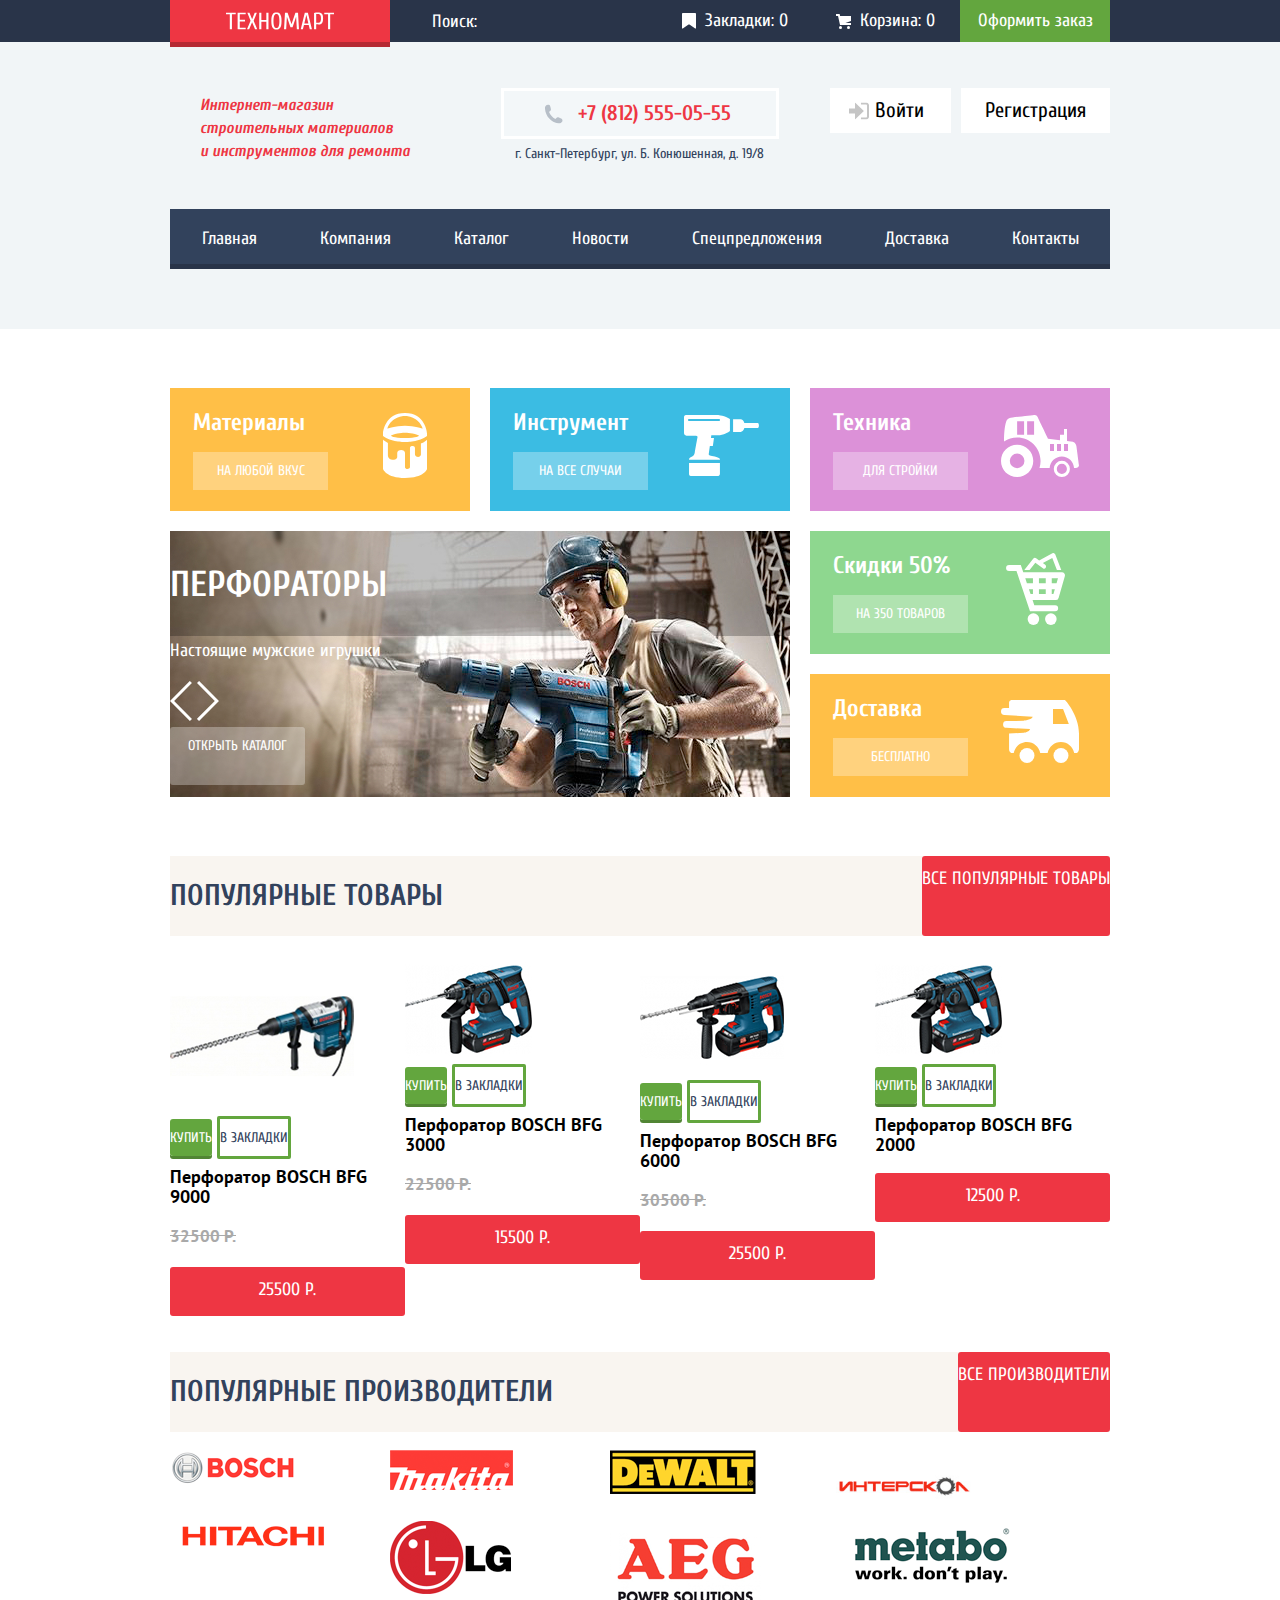
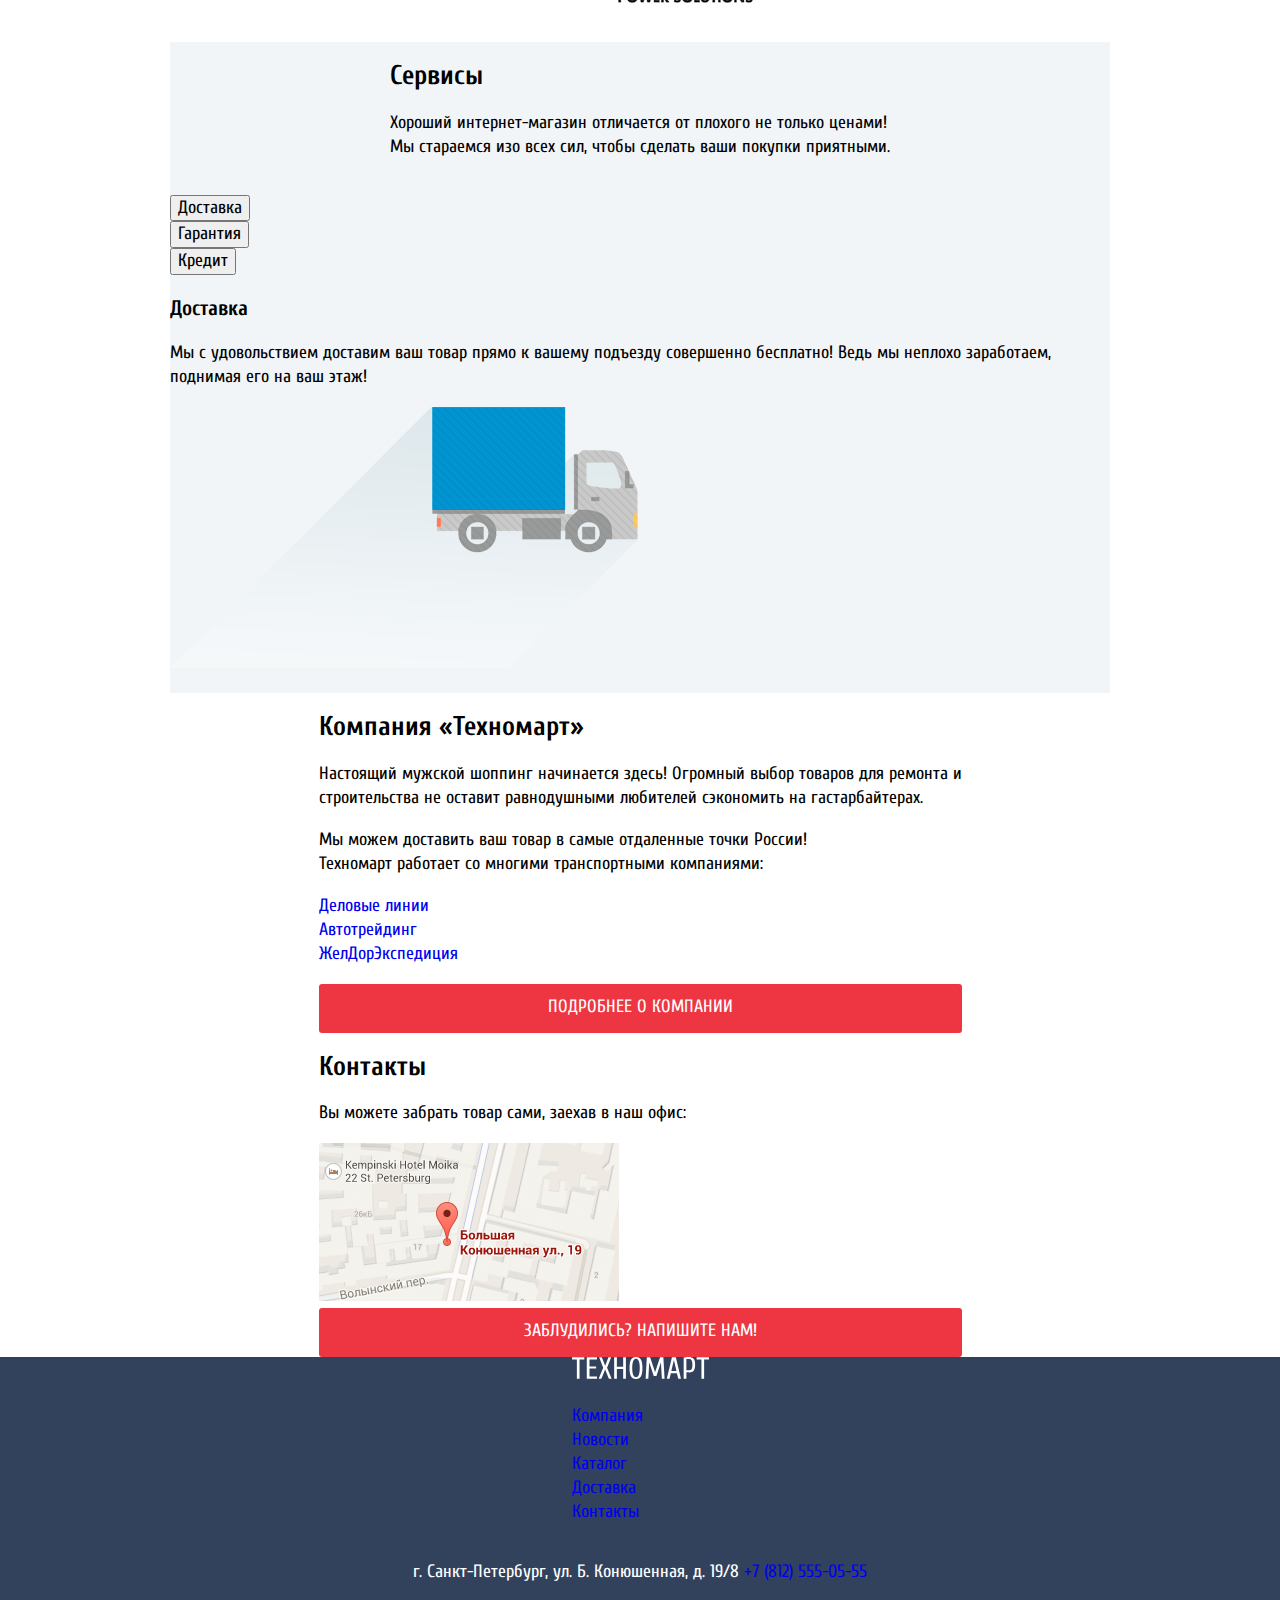
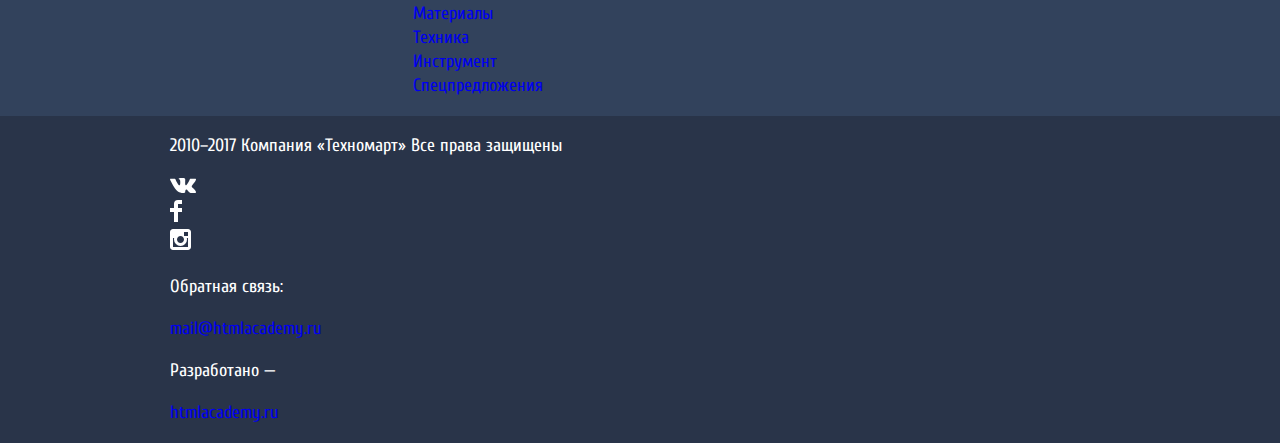
==== commit ef9b6feb: "1" ====
--- a/index.html
+++ b/index.html
@@ -19,7 +19,7 @@
       <form class="header-page__search" method="get" action="https://echo.htmlacademy.ru/" name="search" autocomplete="off" aria-label="форма поиска">
         <label>
           <input class="header-page__search-field" type="search" name="search" placeholder="Поиск:">
-          <svg xmlns="http://www.w3.org/2000/svg" width="17" height="17" viewBox="0 0 17 17"><path fill="#ffffff" d="M17 15.586l-3.542-3.542A7.465 7.465 0 0 0 15 7.5 7.5 7.5 0 1 0 7.5 15c1.71 0 3.282-.579 4.544-1.542L15.586 17 17 15.586zM2 7.5C2 4.467 4.467 2 7.5 2 10.532 2 13 4.467 13 7.5c0 3.032-2.468 5.5-5.5 5.5A5.506 5.506 0 0 1 2 7.5z"/>
+          <svg xmlns="http://www.w3.org/2000/svg" width="17" height="17" viewBox="0 0 17 17"><path fill="context-fill" d="M17 15.586l-3.542-3.542A7.465 7.465 0 0 0 15 7.5 7.5 7.5 0 1 0 7.5 15c1.71 0 3.282-.579 4.544-1.542L15.586 17 17 15.586zM2 7.5C2 4.467 4.467 2 7.5 2 10.532 2 13 4.467 13 7.5c0 3.032-2.468 5.5-5.5 5.5A5.506 5.506 0 0 1 2 7.5z"/>
           </svg>
         </label>
       </form>
@@ -30,7 +30,7 @@
                   d="M14 15c0 .55-.368.741-.818.426l-5.363-3.765c-.45-.315-1.187-.315-1.637 
                   0L.818 15.426C.368 15.741 0 15.55 0 15V1c0-.55.45-1 1-1h12c.55 0 1 .45 1 1v14z"/>
           </svg>
-          <span class="header-page__icon __icon-bookmark">Закладки:0</span>
+          <span class="header-page__icon __icon-bookmark">Закладки: 0</span>
         </a>
         <a class="header-page__btn-text" href="#nowhere" aria-label="Перейти к корзине">
           <svg xmlns="http://www.w3.org/2000/svg" width="15" height="15" viewBox="0 0 15 15">
@@ -38,9 +38,9 @@
             <circle fill="#ffffff" cx="12.5" cy="13.5" r="1.5"/>
             <path fill="#ffffff" d="M15 2H4.07l-.422-2H0v2h2.031l1.985 9H15V9H9.441L15 6.951z"/>
           </svg>
-          <span class="header-page__icon __icon-basket">Корзина:0</span>
-        </a>
-        <a class="header-page__btn-text __btn-text-green" href="#nowhere" aria-label="Перейти к корзине">
+          <span class="header-page__icon">Корзина: 0</span>
+        </a>
+        <a class="header-page__btn-text __btn-text-green __btn-order" href="#nowhere" aria-label="Перейти к корзине">
           Оформить заказ
         </a>
       </div>
@@ -119,7 +119,7 @@
         <h3 class="promo-slider__title">Материалы</h3>
         <a class="promo-slider__btn" href="#nowhere">На любой вкус</a>
       </div>
-      <div class="promo-slider__card-icon">
+      <div class="promo-slider__icon-paint">
         <img src="img/icon-1.svg" width="44" height="65" alt="Материалы">
       </div>
     </div>
@@ -128,7 +128,7 @@
         <h3 class="promo-slider__title">Инструмент</h3>
         <a class="promo-slider__btn" href="#nowhere">На все случаи</a>
       </div>
-      <div class="promo-slider__card-icon">
+      <div class="promo-slider__icon-drill">
         <img src="img/icon-2.svg" width="75" height="61" alt="Инструмент">
       </div>
     </div>
@@ -137,7 +137,7 @@
         <h3 class="promo-slider__title">Техника</h3>
         <a class="promo-slider__btn" href="#nowhere">Для стройки</a>
       </div>
-      <div class="promo-slider__card-icon">
+      <div class="promo-slider__icon-truck">
         <img src="img/icon-3.svg" width="78" height="62" alt="Техника">
       </div>
     </div>
@@ -160,11 +160,11 @@
       <a class="promo-slider__btn red-btn" href="#nowhere">Открыть каталог</a>
     </div>
     <div class="promo-slider__card">
-      <div class="promo-slider__card--menu">
+      <div class="promo-slider__card-menu">
         <h3 class="promo-slider__title">Скидки 50%</h3>
         <a class="promo-slider__btn" href="#nowhere">На 350 товаров</a>
       </div>
-      <div class="promo-slider__card--icon">
+      <div class="promo-slider__icon-cart">
         <img src="img/icon-4.svg" width="59" height="72" alt="Скидки">
       </div>
     </div>
@@ -173,7 +173,7 @@
         <h3 class="promo-slider__title">Доставка</h3>
         <a class="promo-slider__btn" href="#nowhere">Бесплатно</a>
       </div>
-      <div class="promo-slider__card-icon">
+      <div class="promo-slider__icon-van">
         <img src="img/icon-5.svg" width="78" height="63" alt="Доставка">
       </div>
     </div>
@@ -192,7 +192,7 @@
               <img src="img/bfg9000.jpg" width="184" height="164" alt="Перфоратор BOSCH BFG 9000">
             </a>
             <div class="product-card__btn">
-              <a href="#nowhere">Купить</a>
+              <a class="green-btn" href="#nowhere">Купить</a>
               <a href="#nowhere">В закладки</a>
             </div>
           </div>
@@ -201,7 +201,7 @@
               <h3 class="product-card__price-title">Перфоратор BOSCH BFG 9000</h3>
             </a>
             <del>32500 Р.</del>
-            <p>25500 Р.</p>
+            <p class="red-btn">25500 Р.</p>
           </div>
         </article>
       </li>
@@ -212,7 +212,7 @@
               <img src="img/bfg3000.jpg" width="127" height="112" alt="Перфоратор BOSCH BFG 3000">
             </a>
             <div class="product-card__btn">
-              <a href="#nowhere">Купить</a>
+              <a class="green-btn" href="#nowhere">Купить</a>
               <a href="#nowhere">В закладки</a>
             </div>
           </div>
@@ -221,7 +221,7 @@
               <h3 class="product-card__price-title">Перфоратор BOSCH BFG 3000</h3>
             </a>
             <del>22500 Р.</del>
-            <p>15500 Р.</p>
+            <p class="red-btn">15500 Р.</p>
           </div>         
         </article>
       </li>
@@ -232,7 +232,7 @@
               <img src="img/bfg6000.jpg" width="144" height="128" alt="Перфоратор BOSCH BFG 6000">
             </a>
             <div class="product-card__btn">
-              <a href="#nowhere">Купить</a>
+              <a class="green-btn" href="#nowhere">Купить</a>
               <a href="#nowhere">В закладки</a>
             </div>
           </div>        
@@ -241,7 +241,7 @@
               <h3 class="product-card__price-title">Перфоратор BOSCH BFG 6000</h3>
             </a>
             <del>30500 Р.</del>
-            <p>25500 Р.</p>
+            <p class="red-btn">25500 Р.</p>
           </div>         
         </article>
       </li>
@@ -252,7 +252,7 @@
               <img src="img/bfg2000.jpg" width="127" height="112" alt="Перфоратор BOSCH BFG 2000">
             </a>
             <div class="product-card__btn">
-              <a href="#nowhere">Купить</a>
+              <a class="green-btn" href="#nowhere">Купить</a>
               <a href="#nowhere">В закладки</a>
             </div>
           </div> 
@@ -260,7 +260,7 @@
             <a href="#nowhere">
               <h3 class="product-card__price-title">Перфоратор BOSCH BFG 2000</h3>
             </a>
-            <p>12500 Р.</p>
+            <p class="red-btn">12500 Р.</p>
           </div>          
         </article>
       </li>
@@ -435,16 +435,16 @@
     </p>
     <ul class="footer-page__nav--yell">
       <li>
-        <a class="navigation-yell__btn" href="#nowhere">Материалы</a>
-      </li>
-      <li>
-        <a class="navigation-yell__btn" href="#nowhere">Техника</a>
-      </li>
-      <li>
-        <a class="navigation-yell__btn" href="#nowhere">Инструмент</a>
-      </li>
-      <li>
-        <a class="navigation-yell__btn" href="#nowhere">Спецпредложения</a>
+        <a class="footer-page__nav-btn" href="#nowhere">Материалы</a>
+      </li>
+      <li>
+        <a class="footer-page__nav-btn" href="#nowhere">Техника</a>
+      </li>
+      <li>
+        <a class="footer-page__nav-btn" href="#nowhere">Инструмент</a>
+      </li>
+      <li>
+        <a class="footer-page__nav-btn" href="#nowhere">Спецпредложения</a>
       </li>
     </ul>
   </div>
--- a/css/style.css
+++ b/css/style.css
@@ -34,8 +34,11 @@
   --navigation-hover-focus:#293449;
   --header-login-active:#C5C5C5;
   --phone-number-svg:#B7BFC8;
+  --green-btn-shadow:#518534;
+  --del-color:#A9A9A9;
+  --border-color: #EAEAEA;
+  --content-width: 940px;
   
-  --content-width:940px;
 }
   /* Global */
 
@@ -67,6 +70,14 @@
 }
 svg{
   fill: var(--basic-color);
+}
+del {
+  font-family: PT Sans;
+  font-style: normal;
+  font-weight: bold;
+  font-size: 17px;
+  line-height: 18px;
+  color:var(--del-color);
 }
 .visually-hidden {
 	position: absolute;
@@ -88,7 +99,9 @@
 	border: none;
 	border-radius: 3px;
   background-color: var(--basic-red);
-}
+
+}
+
 
   /* Header top */
   
@@ -140,6 +153,22 @@
   flex-grow: 1;
   height: 100%;
 }
+.header-page__search:hover svg {
+  opacity: 1;
+} 
+.header-page__search:active svg {
+  fill: var(--basic-red);
+}
+.header-page__search:focus-within input {
+  background-color: var(--basic-color);
+  color: var(--special-black);
+  outline: none;
+  fill: var(--basic-red);
+}
+.header-page__search:focus-within svg {
+  fill: var(--basic-red);
+  opacity: 1;
+}
 .header-page__search svg {
   position: absolute;
   top: 12px;
@@ -150,14 +179,24 @@
   background-color: var(--basic-dark-blue);
   border: none;
   padding-left: 42px;
-  width: 270px;
-  color: var(--basic-color);
-}
-.header-page__search-field:hover {
+  width: 100%;
+  height: 100%;
+  color: var(--basic-color);
+}
+.header-page__search-field::-webkit-input-placeholder {
+  color: var(--basic-color);
+}
+.header-page__search-field:-moz-placeholder {
+  color: var(--basic-color);
+}
+.header-page__search:hover {
 	background-color: var(--basic-color);
 }
-
-.header-page__search-field:focus {
+.header-page__search:active {
+	opacity: 0.5;
+}
+
+.header-page__search:focus-within {
 	color:var(--special-black);
   background-color: var(--basic-color);
 }
@@ -165,6 +204,7 @@
 .header-page__content-right{
   min-width:430px;
   display: flex;
+  height: 100%;
 }
 
 .header-page__btn-text {
@@ -172,11 +212,9 @@
   justify-content: center;
   align-items: center;
   color: var(--basic-color);
-  position: relative;
   width: 150px;
-  height: 42px;
-  
-}
+}
+
 .header-page__btn-text:hover,
 .header-page__btn-text:focus {
   background-color: var(--header-hover-focus);
@@ -201,9 +239,7 @@
 	background-color: var(--header-top__btn---green-active);
 }
 .header-page__btn-text svg{
-  position: absolute;
-  left: 15px;
-  opacity: 0.3;
+  margin-right: 9px;
 }
 
 
@@ -357,28 +393,48 @@
   width: var(--content-width);
   display:grid;
   grid-template-columns: 1fr 1fr 1fr;
-  grid-template-rows: min-content min-content min-content;
+  grid-template-rows: 123px 123px 123px;
   gap: 20px;
-}
-.promo-slider__title{
+  padding: 59px 0;
+}
+.promo-slider__title {
   font-weight: bold;
   font-size: 24px;
   line-height: 30px;
   color: var(--basic-color);
-}
-.promo-slider__btn{
+  margin: 0;
+}
+
+.promo-slider__btn {
   text-transform: uppercase;
   width: 135px;
-  height:38px;
   font-size: 14px;
   line-height: 18px;
   color: var(--basic-color);
-}
-.promo-slider__card{
-  display: flex;
-  justify-content: space-around;
-  align-items: center;
-  
+  background-color: rgba(255, 255, 255, 0.3);
+  display: block;
+  padding: 10px 0px;
+  text-align: center;
+}
+
+.promo-slider__btn:hover,
+.promo-slider__btn:focus {
+  background-color: rgba(0, 0, 0, 0.2);
+}
+.promo-slider__btn:focus {
+background-color: rgba(0, 0, 0, 0.3);
+}
+.promo-slider__card-menu {
+  height: 100%;
+  display: flex;
+  flex-direction: column;
+  justify-content: space-between;
+}
+.promo-slider__card {
+  display: flex;
+  justify-content: space-between;
+  align-items: center;
+  padding: 20px 0 21px 23px;
 }
 .promo-slider__card:first-of-type,
 .promo-slider__card:last-of-type{
@@ -392,9 +448,6 @@
 }
 .promo-slider__card:nth-of-type(3){
   background-color: var(--slide-3);
-}
-.promo-slider__card{
-  height: 123px;
 }
 .promo-slider__active-card{
   background-image: url("../img/gadder.jpg");
@@ -405,6 +458,23 @@
   grid-column-start: 1;
   grid-column-end: 3;
 }
+
+.promo-slider__icon-paint {
+  margin-right: 43px;
+}
+.promo-slider__icon-drill {
+  margin-right: 31px;
+}
+.promo-slider__icon-truck {
+  margin-right: 31px;
+}
+.promo-slider__icon-cart {
+  margin-right: 45px;
+}
+.promo-slider__icon-van {
+  margin-right: 31px;
+}
+
 .active-card__title{
   font-weight: bold;
   font-size: 36px;
@@ -450,23 +520,77 @@
   list-style: none;
   display:flex;
   justify-content: flex-start;
+
 }
 .product-card__active{
   width: 220px;
   max-height: 318px;
 }
-.promo-firms_list{
+.product-card__price-title {
+  font-family: PT Sans;
+  font-style: normal;
+  font-weight: bold;
+  font-size: 18px;
+  line-height: 20px;
+  color: var(--special-black);
+}
+.product-card__btn a:first-of-type {
+  width: 135px;
+	padding: 10px 0px;
+	font-family: Cuprum;
+  font-style: normal;
+  font-weight: normal;
+  font-size: 14px;
+  line-height: 18px;
+	text-transform: uppercase;
+  border-radius: 3px;
+	color: var(--basic-color);
+	box-shadow: 0 3px 0 0 var(--green-btn-shadow);
+	background-repeat: no-repeat;
+	background-color: var(--special-green);
+  border: none;
+}
+.product-card__btn a:first-of-type:hover,
+.product-card__btn a:first-of-type:focus {
+  background-color: var(--header-top__btn--green-hover-focus);
+}
+.product-card__btn a:first-of-type:active {
+  background-color: var(--header-top__btn---green-active);
+}
+.product-card__btn a:last-of-type{
+  background-color: var(--basic-color);
+  border: 3px solid var(--special-green);
+  border-radius: 2px;
+  padding: 10px 0px;
+	font-family: Cuprum;
+  font-style: normal;
+  font-weight: normal;
+  font-size: 14px;
+  line-height: 18px;
+  text-transform: uppercase;
+  color: var(--special-blue);
+}
+.product-card__btn a:last-of-type:hover,
+.product-card__btn a:last-of-type:focus {
+	border-color: var(--basic-blue);
+}
+.product-card__btn a:last-of-type:active {
+	color: rgba(50, 66, 92, 0.3);
+	border-color: rgba(50, 66, 92, 0.3);
+}
+.promo-block_company-list{
+  width: var(--content-width);
   list-style: none;
   display:flex;
   flex-direction: row;
   flex-wrap: wrap;
 }
-.firms-list__item{
+.company-list__company-card {
   display: block;
   width:220px;
   max-height: 145px;
-}
-/* Сервисы */
+  border-color: 1px solid var(--border-color);
+}
 
 .service-block{
   display: flex;
@@ -476,35 +600,11 @@
   width: var(--content-width);
 }
 
-.service-block__info{
+.catalog-description {
   width: var(--content-width);
   display:flex;
-  justify-content: space-around;
-}
-
-.service-description__point h3{
-  font-size: 30px;
-  line-height: 30px;
-  text-transform: uppercase;
-  color: var(--basic-blue);
-}
-.service-block p{
-  font-family: PT Sans;
-  font-size: 13px;
-}
-
-.delivery-info{
-  color: var(--special-black);
-}
-.service-block__list,
-.service-description {
-  list-style: none;
-}
-
-/* Main catalog.html*/
-.block-catalog{
-  width: var(--content-width);
-}
+}
+
 
 /* Footer */
 .footer-page{
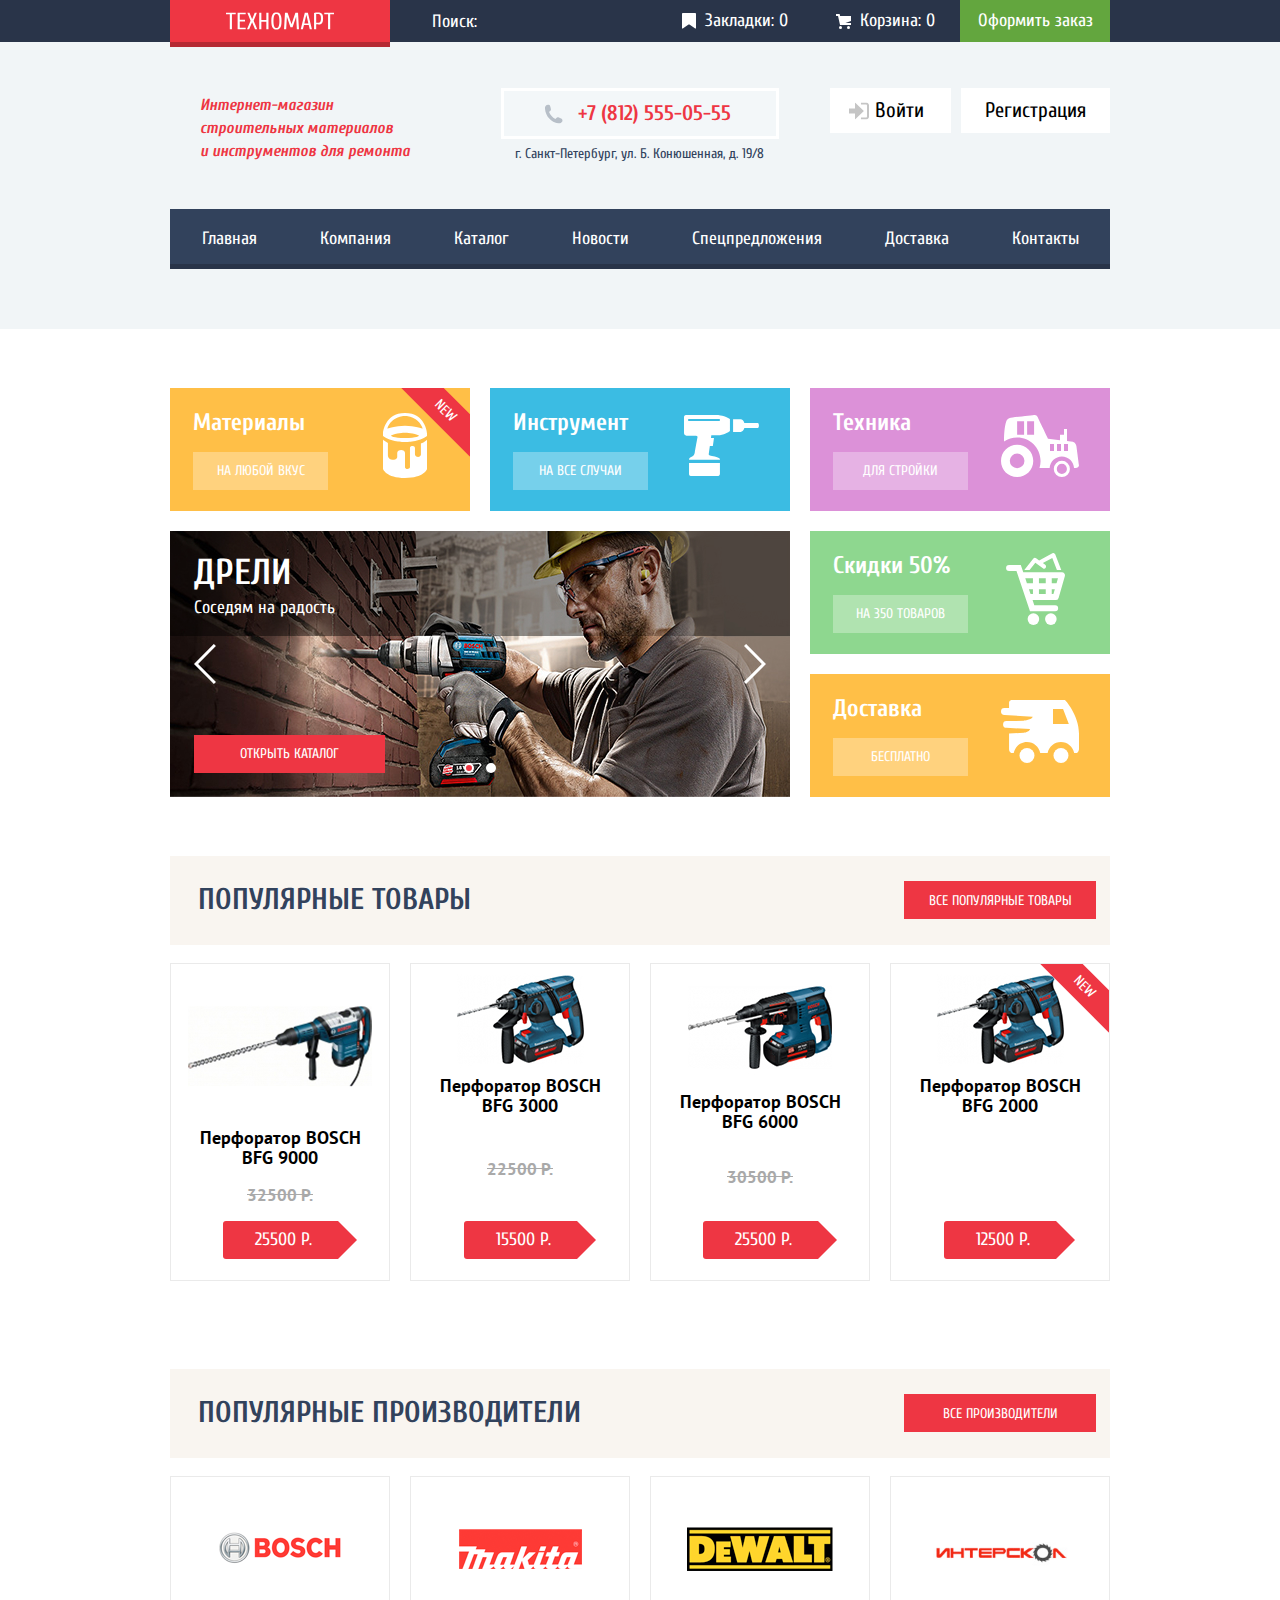
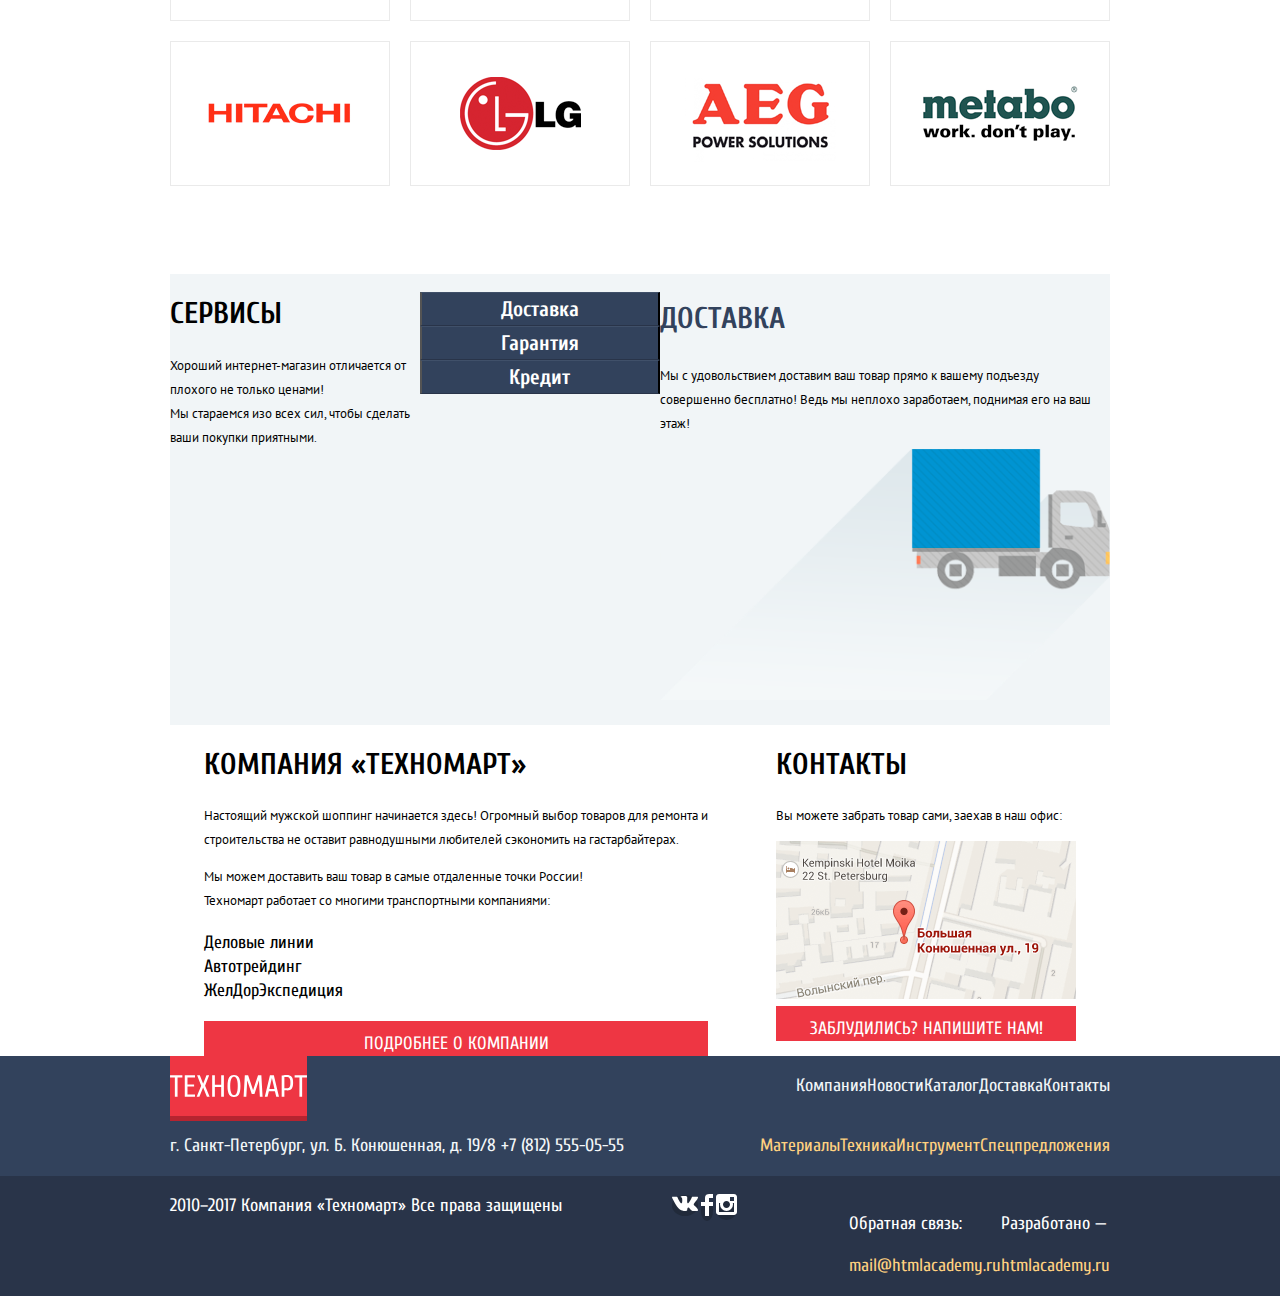
==== commit f046a20d: "стилизация" ====
--- a/index.html
+++ b/index.html
@@ -24,15 +24,15 @@
         </label>
       </form>
       <div class="header-page__content-right">
-        <a class="header-page__btn-text" href="#nowhere" aria-label="Перейти к закладкам">
+        <a class="header-page__btn-text" href="#nowhere">
           <svg xmlns="http://www.w3.org/2000/svg" width="14" height="16" viewBox="0 0 14 16">
             <path fill="#ffffff"
                   d="M14 15c0 .55-.368.741-.818.426l-5.363-3.765c-.45-.315-1.187-.315-1.637 
                   0L.818 15.426C.368 15.741 0 15.55 0 15V1c0-.55.45-1 1-1h12c.55 0 1 .45 1 1v14z"/>
           </svg>
-          <span class="header-page__icon __icon-bookmark">Закладки: 0</span>
-        </a>
-        <a class="header-page__btn-text" href="#nowhere" aria-label="Перейти к корзине">
+          <span class="header-page__icon">Закладки: 0</span>
+        </a>
+        <a class="header-page__btn-text" href="#nowhere">
           <svg xmlns="http://www.w3.org/2000/svg" width="15" height="15" viewBox="0 0 15 15">
             <circle fill="#ffffff" cx="4.5" cy="13.5" r="1.5"/>
             <circle fill="#ffffff" cx="12.5" cy="13.5" r="1.5"/>
@@ -51,7 +51,7 @@
     <h1 class="header-page__title">Интернет-магазин строительных материалов и&nbsp;инструментов для ремонта</h1>
     
     <div class="header-page__center">
-      <a class="header-page__phone-btn" href="tel:+78125550555" aria-label="Позвонить по тел +7 (812) 555-05-55">
+      <a class="header-page__phone-btn" href="tel:+78125550555">
         <svg xmlns="http://www.w3.org/2000/svg" width="19" height="19" viewBox="0 0 19 19">
           <path fill="#B7BFC8" d="M15.572 18.985h-.941c-4.129-.488-7.157-2.408-9.359-4.864C3.062 11.66 1.318 8.492.978
               4.228V3.084c.078-.774.459-1.304.898-1.757C2.425.766 3.25.044 4.002.019c.554-.018 1.5.38 1.879.899.329.446.504
@@ -67,7 +67,7 @@
     <div class="header-page__enter-group">
       <ul class="enter-group__list">
         <li>
-          <a class="enter-group__btn _btn-enter" href="#nowhere" aria-label="Вход на сайт">
+          <a class="enter-group__btn enter-group__btn-enter" href="#nowhere">
             <svg xmlns="http://www.w3.org/2000/svg" width="20" height="17" viewBox="0 0 20 17">
               <path fill="#c5c5c5" d="M14.875 8.5L6 0v6H0v5h6v6z"/>
               <path fill="#c5c5c5"
@@ -78,7 +78,7 @@
           </a>
         </li>
         <li>
-          <a class="enter-group__btn _btn-reg" href="#nowhere" aria-label="Зарегистрироваться">Регистрация</a>
+          <a class="enter-group__btn enter-group__btn-reg" href="#nowhere">Регистрация</a>
         </li>
       </5ul>
     </div>
@@ -90,90 +90,97 @@
         <a class="main-nav__link">Главная</a>
       </li>
       <li class="main-nav__item">
-        <a class="main-nav__link" href="#nowhere" aria-label="Перейти к информации о компании">Компания</a>
-      </li>
-      <li class="main-nav__item">
-        <a class="main-nav__link" href="catalog.html" aria-label="Перейти к обзору каталога">Каталог</a>
-      </li>
-      <li class="main-nav__item">
-        <a class="main-nav__link" href="#nowhere" aria-label="Перейти к обзору новостей">Новости</a>
-      </li>
-      <li class="main-nav__item">
-        <a class="main-nav__link" href="#nowhere" aria-label="Перейти к обзору спецпредложений">Спецпредложения</a>
-      </li>
-      <li class="main-nav__item">
-        <a class="main-nav__link" href="#nowhere" aria-label="Перейти в раздел доставка">Доставка</a>
-      </li>
-      <li class="main-nav__item">
-        <a class="main-nav__link" href="#nowhere" aria-label="Посмотреть контакты">Контакты</a>
+        <a class="main-nav__link" href="#nowhere">Компания</a>
+      </li>
+      <li class="main-nav__item">
+        <a class="main-nav__link" href="catalog.html">Каталог</a>
+      </li>
+      <li class="main-nav__item">
+        <a class="main-nav__link" href="#nowhere">Новости</a>
+      </li>
+      <li class="main-nav__item">
+        <a class="main-nav__link" href="#nowhere">Спецпредложения</a>
+      </li>
+      <li class="main-nav__item">
+        <a class="main-nav__link" href="#nowhere">Доставка</a>
+      </li>
+      <li class="main-nav__item">
+        <a class="main-nav__link" href="#nowhere">Контакты</a>
       </li>
     </ul>
   </nav>
 </header>
 
 <main class="main-page">
-  <section class="promo-slider">
+  <section class="main-page__promo-list">
     <h2 class="visually-hidden">Промо</h2>
-    <div class="promo-slider__card">
-      <div class="promo-slider__card-menu">
-        <h3 class="promo-slider__title">Материалы</h3>
-        <a class="promo-slider__btn" href="#nowhere">На любой вкус</a>
-      </div>
-      <div class="promo-slider__icon-paint">
+    <div class="promo-card new-item">
+      <div class="promo-card__menu">
+        <h3 class="promo-card__title">Материалы</h3>
+        <a class="promo-card__btn" href="#nowhere">На любой вкус</a>
+      </div>
+      <div class="promo-card__icon-paint">
         <img src="img/icon-1.svg" width="44" height="65" alt="Материалы">
       </div>
     </div>
-    <div class="promo-slider__card">
-      <div class="promo-slider__card-menu">
-        <h3 class="promo-slider__title">Инструмент</h3>
-        <a class="promo-slider__btn" href="#nowhere">На все случаи</a>
-      </div>
-      <div class="promo-slider__icon-drill">
+    <div class="promo-card">
+      <div class="promo-card__menu">
+        <h3 class="promo-card__title">Инструмент</h3>
+        <a class="promo-card__btn" href="#nowhere">На все случаи</a>
+      </div>
+      <div class="promo-card__icon-drill">
         <img src="img/icon-2.svg" width="75" height="61" alt="Инструмент">
       </div>
     </div>
-    <div class="promo-slider__card">
-      <div class="promo-slider__card-menu">
-        <h3 class="promo-slider__title">Техника</h3>
-        <a class="promo-slider__btn" href="#nowhere">Для стройки</a>
-      </div>
-      <div class="promo-slider__icon-truck">
+    <div class="promo-card">
+      <div class="promo-card__menu">
+        <h3 class="promo-card__title">Техника</h3>
+        <a class="promo-card__btn" href="#nowhere">Для стройки</a>
+      </div>
+      <div class="promo-card__icon-truck">
         <img src="img/icon-3.svg" width="78" height="62" alt="Техника">
       </div>
     </div>
-    <div class="promo-slider__active-card">
-      <div class="active-card">
-        <h3 class="active-card__title">Перфораторы</h3>
-        <p>Настоящие мужские игрушки</p>
-      </div>
-      <button class="active-card__icon-left" type="button" aria-label="Предыдущий"></button>
-      <button class="active-card__icon-right" type="button" aria-label="Следующий"></button>
-      <a class="promo-slider__btn red-btn" href="#nowhere">Открыть каталог</a>
-    </div>
-    <div class="promo-slider__active-card visually-hidden">
-      <div class="active-card">
-        <h3 class="active-card__title">Дрели</h3>
-        <p>Соседям на радость</p>
-      </div>
-      <button class="active-card__icon-left" type="button" aria-label="Предыдущий"></button>
-      <button class="active-card__icon-right" type="button" aria-label="Следующий"></button>
-      <a class="promo-slider__btn red-btn" href="#nowhere">Открыть каталог</a>
-    </div>
-    <div class="promo-slider__card">
-      <div class="promo-slider__card-menu">
-        <h3 class="promo-slider__title">Скидки 50%</h3>
-        <a class="promo-slider__btn" href="#nowhere">На 350 товаров</a>
-      </div>
-      <div class="promo-slider__icon-cart">
+    <div class="promo-slider">
+      <ul class="promo-slider__list">
+        <li class="active-card active-card--puncher">
+          <h3 class="active-card__title">Перфораторы</h3>
+          <p>Настоящие мужские игрушки</p>
+          <a class="promo-slider__btn red-btn" href="#nowhere">Открыть каталог</a>
+        </li>
+        <li class="active-card active-card--drill">
+          <h3 class="active-card__title">Дрели</h3>
+          <p>Соседям на радость</p>
+          <a class="promo-slider__btn red-btn" href="#nowhere">Открыть каталог</a>
+        </li>
+      </ul>
+      <div class="slider-controls">
+        <div class="slider-controls__btn">
+          <button class="active-card__icon-left" type="button" aria-label="Предыдущий"></button>
+          <button class="active-card__icon-right" type="button" aria-label="Следующий"></button>
+        </div>
+        <div class="slider-controls__radio">
+          <button type="button" aria-label="Первый слайд" class="slider-controls__nav slider-controls__active"></button>
+          <button type="button" aria-label="Второй слайд" class="slider-controls__nav"></button> 
+        </div>
+      </div>
+    </div>
+
+    <div class="promo-card">
+      <div class="promo-card__menu">
+        <h3 class="promo-card__title">Скидки 50%</h3>
+        <a class="promo-card__btn" href="#nowhere">На 350 товаров</a>
+      </div>
+      <div class="promo-card__icon-cart">
         <img src="img/icon-4.svg" width="59" height="72" alt="Скидки">
       </div>
     </div>
-    <div class="promo-slider__card">
-      <div class="promo-slider__card-menu">
-        <h3 class="promo-slider__title">Доставка</h3>
-        <a class="promo-slider__btn" href="#nowhere">Бесплатно</a>
-      </div>
-      <div class="promo-slider__icon-van">
+    <div class="promo-card">
+      <div class="promo-card__menu">
+        <h3 class="promo-card__title">Доставка</h3>
+        <a class="promo-card__btn" href="#nowhere">Бесплатно</a>
+      </div>
+      <div class="promo-card__icon-van">
         <img src="img/icon-5.svg" width="78" height="63" alt="Доставка">
       </div>
     </div>
@@ -184,15 +191,19 @@
       <h2 class="promo-block__title">Популярные товары</h2>
       <a class="promo-block__btn red-btn" href="#nowhere">Все популярные товары</a>
     </div>
-    <ul class="promo-block__product-list">
-      <li>
-        <article class="product-list__product-card">
+    <ul class="promo-block__list promo-block__product-list">
+      <li>
+        <article class="product-list__product-card card-style">
           <div class="product-card__active">
             <a class="product-card__image" href="#nowhere">
               <img src="img/bfg9000.jpg" width="184" height="164" alt="Перфоратор BOSCH BFG 9000">
             </a>
             <div class="product-card__btn">
-              <a class="green-btn" href="#nowhere">Купить</a>
+              <a class="green-btn" href="#nowhere">
+                <svg xmlns="http://www.w3.org/2000/svg" width="15" height="15" viewBox="0 0 15 15">
+                  <circle fill="#ffffff" cx="4.5" cy="13.5" r="1.5"/><circle fill="#ffffff" cx="12.5" cy="13.5" r="1.5"/>
+                  <path fill="#ffffff" d="M15 2H4.07l-.422-2H0v2h2.031l1.985 9H15V9H9.441L15 6.951z"/></svg>Купить
+              </a>
               <a href="#nowhere">В закладки</a>
             </div>
           </div>
@@ -201,18 +212,22 @@
               <h3 class="product-card__price-title">Перфоратор BOSCH BFG 9000</h3>
             </a>
             <del>32500 Р.</del>
-            <p class="red-btn">25500 Р.</p>
+            <p class="product-card__price-tag red-btn">25500 Р.</p>
           </div>
         </article>
       </li>
       <li>
-        <article class="product-list__product-card">
+        <article class="product-list__product-card card-style">
           <div class="product-card__active">
             <a class="product-card__image" href="#nowhere">
               <img src="img/bfg3000.jpg" width="127" height="112" alt="Перфоратор BOSCH BFG 3000">
             </a>
             <div class="product-card__btn">
-              <a class="green-btn" href="#nowhere">Купить</a>
+              <a class="green-btn" href="#nowhere">
+                <svg xmlns="http://www.w3.org/2000/svg" width="15" height="15" viewBox="0 0 15 15">
+                  <circle fill="#ffffff" cx="4.5" cy="13.5" r="1.5"/><circle fill="#ffffff" cx="12.5" cy="13.5" r="1.5"/>
+                  <path fill="#ffffff" d="M15 2H4.07l-.422-2H0v2h2.031l1.985 9H15V9H9.441L15 6.951z"/></svg>Купить
+              </a>
               <a href="#nowhere">В закладки</a>
             </div>
           </div>
@@ -221,18 +236,22 @@
               <h3 class="product-card__price-title">Перфоратор BOSCH BFG 3000</h3>
             </a>
             <del>22500 Р.</del>
-            <p class="red-btn">15500 Р.</p>
+            <p class="product-card__price-tag red-btn">15500 Р.</p>
           </div>         
         </article>
       </li>
       <li>
-        <article class="product-list__product-card">
+        <article class="product-list__product-card card-style">
           <div class="product-card__active">
             <a class="product-card__image" href="#nowhere">
               <img src="img/bfg6000.jpg" width="144" height="128" alt="Перфоратор BOSCH BFG 6000">
             </a>
             <div class="product-card__btn">
-              <a class="green-btn" href="#nowhere">Купить</a>
+              <a class="green-btn" href="#nowhere">
+                <svg xmlns="http://www.w3.org/2000/svg" width="15" height="15" viewBox="0 0 15 15">
+                  <circle fill="#ffffff" cx="4.5" cy="13.5" r="1.5"/><circle fill="#ffffff" cx="12.5" cy="13.5" r="1.5"/>
+                  <path fill="#ffffff" d="M15 2H4.07l-.422-2H0v2h2.031l1.985 9H15V9H9.441L15 6.951z"/></svg>Купить
+              </a>
               <a href="#nowhere">В закладки</a>
             </div>
           </div>        
@@ -241,18 +260,22 @@
               <h3 class="product-card__price-title">Перфоратор BOSCH BFG 6000</h3>
             </a>
             <del>30500 Р.</del>
-            <p class="red-btn">25500 Р.</p>
+            <p class="product-card__price-tag red-btn">25500 Р.</p>
           </div>         
         </article>
       </li>
       <li>
-        <article class="product-list__product-card">
+        <article class="product-list__product-card card-style new-item">
           <div class="product-card__active">
             <a class="product-card__image" href="#nowhere">
               <img src="img/bfg2000.jpg" width="127" height="112" alt="Перфоратор BOSCH BFG 2000">
             </a>
             <div class="product-card__btn">
-              <a class="green-btn" href="#nowhere">Купить</a>
+              <a class="green-btn" href="#nowhere">
+                <svg xmlns="http://www.w3.org/2000/svg" width="15" height="15" viewBox="0 0 15 15">
+                  <circle fill="#ffffff" cx="4.5" cy="13.5" r="1.5"/><circle fill="#ffffff" cx="12.5" cy="13.5" r="1.5"/>
+                  <path fill="#ffffff" d="M15 2H4.07l-.422-2H0v2h2.031l1.985 9H15V9H9.441L15 6.951z"/></svg>Купить
+              </a>
               <a href="#nowhere">В закладки</a>
             </div>
           </div> 
@@ -260,7 +283,7 @@
             <a href="#nowhere">
               <h3 class="product-card__price-title">Перфоратор BOSCH BFG 2000</h3>
             </a>
-            <p class="red-btn">12500 Р.</p>
+            <p class="product-card__price-tag red-btn">12500 Р.</p>
           </div>          
         </article>
       </li>
@@ -272,105 +295,107 @@
       <h2 class="promo-block__title">Популярные производители</h2>
       <a class="promo-block__btn red-btn" href="#nowhere">Все производители</a>
     </div>
-    <ul class="promo-block_company-list">
-      <li>
-        <a class="company-list__company-card" href="#nowhere">
+    <ul class="promo-block__list promo-block__company-list">
+      <li class="card-style company-list__company-card">
+        <a class="company-list__card" href="#nowhere">
           <img src="img/bosch.png" width="126" height="37" alt="официальный сайт производителя BOSCH>">
         </a>
       </li>
-      <li>
-        <a class="company-list__company-card"  href="#nowhere">
+      <li class="card-style company-list__company-card">
+        <a class="company-list__card" href="#nowhere">
           <img src="img/makita.png" width="123" height="40" alt="официальный сайт производителя makita>">
         </a>
       </li>
-      <li>
-        <a class="company-list__company-card" href="#nowhere">
+      <li class="card-style company-list__company-card">
+        <a class="company-list__card" href="#nowhere">
           <img src="img/dewalt.png" width="146" height="44" alt="официальный сайт производителя dEWALT>">
         </a>
       </li>
-      <li>
-        <a class="company-list__company-card" href="#nowhere">
+      <li class="card-style company-list__company-card">
+        <a class="company-list__card" href="#nowhere">
           <img src="img/interscol.png" width="146" height="44" alt="официальный сайт производителя интерскол">
         </a>
       </li>
-      <li>
-        <a class="company-list__company-card" href="#nowhere">
+      <li class="card-style company-list__company-card">
+        <a class="company-list__card" href="#nowhere">
           <img src="img/hitachi.png" width="169" height="31" alt="официальный сайт производителя hitachi">
         </a>
       </li>
-      <li>
-        <a class="company-list__company-card" href="#nowhere">
+      <li class="card-style company-list__company-card">
+        <a class="company-list__card" href="#nowhere">
           <img src="img/lg.png" width="121" height="73" alt="официальный сайт производителя LG">
         </a>
       </li>
-      <li>
-        <a class="company-list__company-card" href="#nowhere">
+      <li class="card-style company-list__company-card">
+        <a class="company-list__card" href="#nowhere">
           <img src="img/aeg.png" width="151" height="96" alt="официальный сайт производителя AEG power solutions">
         </a>
       </li>
-      <li>
-        <a class="company-list__company-card" href="#nowhere">
+      <li class="card-style company-list__company-card">
+        <a class="company-list__card" href="#nowhere">
           <img src="img/metabo.png" width="204" height="69" alt="официальный сайт производителя metabo">
         </a>
       </li>
     </ul>
   </section> 
   
-  <section class="service-block">
-    <div class="service-block__info">
-      <h2>Сервисы</h2>
-      <p>
-        Хороший интернет-магазин отличается от плохого не только ценами!<br>
-        Мы стараемся изо всех сил, чтобы сделать ваши покупки приятными.
-      </p>
-    </div>
-    <div class="service-block__service-slider">
-      <div class="service-slider__item">
-        <ul class="service-slider__list">
-          <li>
-            <button class="service-slider__btn" type="button">Доставка</button>
-          </li>
-          <li>
-            <button class="service-slider__btn" type="button">Гарантия</button>
-          </li>
-          <li>
-            <button class="service-slider__btn" type="button">Кредит</button>
-          </li>
-        </ul>
-      </div>
-      <div class="service-slider__description">
-        <ul class="slider-description">
-          <li>
-            <div class="slider-description__item">
-              <h3>Доставка</h3>
-              <p>Мы с удовольствием доставим ваш товар прямо к вашему подъезду совершенно бесплатно! Ведь мы неплохо
-                заработаем, поднимая его на ваш этаж!
-              </p>
-            </div>
-            <img src="img/delivery.svg" width="468" height="261" alt="Доставка">
-          </li>
-          <li>
-            <div class="slider-description__item visually-hidden">
-              <h3>Гарантия</h3>
-              <p>Мы с удовольствием доставим ваш товар прямо к вашему подъезду совершенно бесплатно! Ведь мы неплохо
-                заработаем, поднимая его на ваш этаж!
-              </p>
-            </div>
-            <img class="visually-hidden" src="img/guarantee.svg" width="369" height="283" alt="Гарантия">
-          </li>
-          <li>
-            <div class="slider-description__item visually-hidden">
-              <h3>Кредит</h3>
-              <p>Мы с удовольствием доставим ваш товар прямо к вашему подъезду совершенно бесплатно! Ведь мы неплохо
-                заработаем, поднимая его на ваш этаж!
-              </p>
-            </div>
-            <img class="visually-hidden" src="img/credit.svg" width="465" height="285" alt="Кредит">
-          </li>
-        </ul>
-      </div>
-    </div>
-  </section>
+  <div class="service-block-wrapper">
+    <section class="service-block">
+      <div class="service-block__info">
+        <h2>Сервисы</h2>
+        <p>
+          Хороший интернет-магазин отличается от плохого не только ценами!<br>
+          Мы стараемся изо всех сил, чтобы сделать ваши покупки приятными.
+        </p>
+      </div>
+      <div class="service-block__service-slider">
+        <div class="service-slider__item">
+          <ul class="service-slider__list">
+            <li>
+              <button class="service-slider__btn" type="button">Доставка</button>
+            </li>
+            <li>
+              <button class="service-slider__btn" type="button">Гарантия</button>
+            </li>
+            <li>
+              <button class="service-slider__btn" type="button">Кредит</button>
+            </li>
+          </ul>
+        </div>
+        <div class="service-slider__description">
+          <ul class="slider-description">
+            <li>
+              <div class="slider-description__item">
+                <h3>Доставка</h3>
+                <p>Мы с удовольствием доставим ваш товар прямо к вашему подъезду совершенно бесплатно! Ведь мы неплохо
+                  заработаем, поднимая его на ваш этаж!
+                </p>
+              </div>
+              <img src="img/delivery.svg" width="468" height="261" alt="Доставка">
+            </li>
+            <li>
+              <div class="slider-description__item visually-hidden">
+                <h3>Гарантия</h3>
+                <p>Мы с удовольствием доставим ваш товар прямо к вашему подъезду совершенно бесплатно! Ведь мы неплохо
+                  заработаем, поднимая его на ваш этаж!
+                </p>
+              </div>
+              <img class="visually-hidden" src="img/guarantee.svg" width="369" height="283" alt="Гарантия">
+            </li>
+            <li>
+              <div class="slider-description__item visually-hidden">
+                <h3>Кредит</h3>
+                <p>Мы с удовольствием доставим ваш товар прямо к вашему подъезду совершенно бесплатно! Ведь мы неплохо
+                  заработаем, поднимая его на ваш этаж!
+                </p>
+              </div>
+              <img class="visually-hidden" src="img/credit.svg" width="465" height="285" alt="Кредит">
+            </li>
+          </ul>
+        </div>
+      </div>
+    </section>
+  </div>
 
   <div class="company-info">
     <section class="company-block">
@@ -381,8 +406,7 @@
         Техномарт работает со многими транспортными компаниями: </p>
       <ul class="travel-list">
         <li>
-          <a class="travel-list__item" href="#nowhere">
-            Деловые линии</a>
+          <a class="travel-list__item" href="#nowhere">Деловые линии</a>
         </li>
         <li>
           <a class="travel-list__item" href="#nowhere">Автотрейдинг</a>
@@ -410,49 +434,49 @@
     <a class="footer-page__logo">
       <img src="img/logo-technomart.svg" width="137" height="22" alt="Техномарт">
     </a>
-    <ul class="footer-page__nav--white">
-      <li>
-        <a class="footer-page__nav-btn" href="index.html">Компания</a>
-      </li>
-      <li>
-        <a class="footer-page__nav-btn"  href="#nowhere">Новости</a>
-      </li>
-      <li>
-        <a class="footer-page__nav-btn"  href="catalog.html">Каталог</a>
-      </li>
-      <li>
-        <a class="footer-page__nav-btn"  href="#nowhere">Доставка</a>
-      </li>
-      <li>
-        <a class="footer-page__nav-btn"  href="#nowhere">Контакты</a>
+    <ul class="footer-page__nav footer-page__nav--white">
+      <li>
+        <a class="footer-page__nav-btn--white" href="index.html">Компания</a>
+      </li>
+      <li>
+        <a class="footer-page__nav-btn--white"  href="#nowhere">Новости</a>
+      </li>
+      <li>
+        <a class="footer-page__nav-btn--white"  href="catalog.html">Каталог</a>
+      </li>
+      <li>
+        <a class="footer-page__nav-btn--white"  href="#nowhere">Доставка</a>
+      </li>
+      <li>
+        <a class="footer-page__nav-btn--white"  href="#nowhere">Контакты</a>
       </li>
     </ul>
   </div>
   <div class="footer-page__middle">
-    <p class="footer-middle__adress">
+    <p class="footer-page__adress">
       <span>г. Санкт-Петербург, ул. Б. Конюшенная, д. 19/8</span>
       <a href="tel:+78125550555">+7 (812) 555-05-55</a>
     </p>
-    <ul class="footer-page__nav--yell">
-      <li>
-        <a class="footer-page__nav-btn" href="#nowhere">Материалы</a>
-      </li>
-      <li>
-        <a class="footer-page__nav-btn" href="#nowhere">Техника</a>
-      </li>
-      <li>
-        <a class="footer-page__nav-btn" href="#nowhere">Инструмент</a>
-      </li>
-      <li>
-        <a class="footer-page__nav-btn" href="#nowhere">Спецпредложения</a>
+    <ul class="footer-page__nav footer-page__nav--yell">
+      <li>
+        <a class="footer-page__nav-btn--yell" href="#nowhere">Материалы</a>
+      </li>
+      <li>
+        <a class="footer-page__nav-btn--yell" href="#nowhere">Техника</a>
+      </li>
+      <li>
+        <a class="footer-page__nav-btn--yell" href="#nowhere">Инструмент</a>
+      </li>
+      <li>
+        <a class="footer-page__nav-btn--yell" href="#nowhere">Спецпредложения</a>
       </li>
     </ul>
   </div>
   
-  <div class="footer-bottom-wrapper">
-    <div class="footer-bottom">
+  <div class="footer-page__wrapper">
+    <div class="footer-page__bottom">
       <p>2010–2017 Компания «Техномарт» Все права защищены</p>
-      <ul class="footer-bottom__icons-list">
+      <ul class="footer-page__icons-list">
         <li>
           <a class="icons-list__btn" href="#nowhere">
             <img src="img/icon-vk.svg" width="26" height="15" alt="Перейти по ссылке Вконтакте">
@@ -469,7 +493,7 @@
           </a>
         </li>
       </ul>
-      <ul class="footer-bottom__links-list">
+      <ul class="footer-page__links-list">
         <li>
           <p>Обратная связь:</p>
           <a class="links-list__btn" href="mailto:mail@htmlacademy.ru">mail@htmlacademy.ru</a>
@@ -519,7 +543,7 @@
         <textarea name="user-text" placeholder="В свободной форме" required></textarea>
       </label>
       <div>
-        <button class="red-btn" type="submit" aria-label="Отправить">Отправить</button>
+        <button class="red-btn" type="submit">Отправить</button>
       </div>
     </form>
   </div>
--- a/css/style.css
+++ b/css/style.css
@@ -37,6 +37,14 @@
   --green-btn-shadow:#518534;
   --del-color:#A9A9A9;
   --border-color: #EAEAEA;
+  --border-color2: #405069;
+  --box-shadow: #b62430;
+  --fill-icon: #3D546F;
+  --scale-color: #D7DCDE;
+  --bar-range-control: #00ca74;
+  --background-toggle: #ABABAB;
+  --toggle-shadow: #cfcfcf;
+
   --content-width: 940px;
   
 }
@@ -46,7 +54,7 @@
   min-width: 940px;
   margin: 0;
   padding: 0;
-  font-family: "Cuprum", Arial, sans-serif;
+  font-family: "Cuprum", "Arial", sans-serif;
   font-size: 18px;
   line-height: 24px;
   font-weight: normal;
@@ -56,6 +64,7 @@
   display: grid;
   grid-template-rows: min-content 1fr min-content;
 }
+
 a {
   text-decoration: none;
 }
@@ -64,21 +73,21 @@
   max-width: 100%;
   height: auto;
 }
+
 ul {
   padding: 0;
   list-style: none;
 }
-svg{
+svg {
   fill: var(--basic-color);
 }
+
 del {
-  font-family: PT Sans;
-  font-style: normal;
-  font-weight: bold;
-  font-size: 17px;
+  font: bold 17px "PT Sans";
   line-height: 18px;
   color:var(--del-color);
 }
+
 .visually-hidden {
 	position: absolute;
 	height: 1px;
@@ -89,21 +98,41 @@
 	clip: rect(0 0 0 0);
   overflow: hidden;
 }
+
 .red-btn {
   display: block;
-  min-height: 38px;
   padding-top: 11px;
 	color: var(--basic-color);
 	text-align: center;
 	text-transform: uppercase;
 	border: none;
-	border-radius: 3px;
   background-color: var(--basic-red);
-
-}
-
-
-  /* Header top */
+}
+
+.new-item {
+  position: relative;
+  overflow: hidden;
+}
+
+.new-item:after {
+  content: "new";
+  display: flex;
+  justify-content: center;
+  align-items: center;
+  font-size: 14px;
+  line-height: 18px;
+  text-transform: uppercase;
+  color: var(--basic-color);
+  position: absolute;
+  width: 100px;
+  height: 30px;
+  background-color: var(--basic-red);
+  transform: translate(25%, 25%) rotate(45deg);
+  right: 0;
+  top: 0;
+}
+
+  /* Header */
   
 .header-page {
   display: flex;
@@ -136,45 +165,55 @@
   display: flex;
   justify-content: center;
 }
+
 .header-page__logo img {
   max-width: 100%;
   height: auto;
   margin-bottom: 5px;
 }
+
 .header-page__logo:hover,
 .header-page__logo:focus {
 	background-color: var(--header-logo-hover-focus);
 }
+
 .header-page__logo:active {
   background-color: var(--header-logo-active);
 }
+
 .header-page__search {
   position: relative;
   flex-grow: 1;
   height: 100%;
 }
+
 .header-page__search:hover svg {
   opacity: 1;
 } 
+
 .header-page__search:active svg {
   fill: var(--basic-red);
 }
+
 .header-page__search:focus-within input {
   background-color: var(--basic-color);
   color: var(--special-black);
   outline: none;
   fill: var(--basic-red);
 }
+
 .header-page__search:focus-within svg {
   fill: var(--basic-red);
   opacity: 1;
 }
+
 .header-page__search svg {
   position: absolute;
   top: 12px;
   left: 15px;
   opacity: 0.3;
 }
+
 .header-page__search-field {
   background-color: var(--basic-dark-blue);
   border: none;
@@ -183,15 +222,19 @@
   height: 100%;
   color: var(--basic-color);
 }
+
 .header-page__search-field::-webkit-input-placeholder {
   color: var(--basic-color);
 }
+
 .header-page__search-field:-moz-placeholder {
   color: var(--basic-color);
 }
+
 .header-page__search:hover {
 	background-color: var(--basic-color);
 }
+
 .header-page__search:active {
 	opacity: 0.5;
 }
@@ -225,10 +268,12 @@
 	color: rgba(255, 255, 255, 0.6);
   background-color: var(--header-top__btn-active);
 }
+
 .__btn-text-green {
   background-color: var(--special-green);
   color: var(--basic-color);
 }
+
 .__btn-text-green:hover,
 .__btn-text-green:focus {
 	background-color: var(--header-top__btn--green-hover-focus);
@@ -238,12 +283,11 @@
 	color: rgba(255, 255, 255, 0.5);
 	background-color: var(--header-top__btn---green-active);
 }
+
 .header-page__btn-text svg{
   margin-right: 9px;
 }
 
-
-/* Header middle */
 .header-page__middle {
   display: grid;
   grid-template-columns: 1fr 1fr 1fr;
@@ -260,11 +304,13 @@
   padding: 0 50px 0 30px;
   margin: auto;
 }
+
 .header-page__center {
   display: flex;
   flex-direction: column;
   align-items: center;
 }
+
 .header-page__phone-btn {
   background: var(--special-white);
   border: 3px solid var(--basic-color);
@@ -283,13 +329,14 @@
   top: 50%;
   transform: translateY(-50%);
   fill: var(--phone-number-svg);
-
-}
+}
+
 .header-page__address {
   font-size: 14px;
   color: var(--special-blue);
   margin: 3px 0;
 }
+
 .enter-group__list {
   list-style: none;
   display:flex;
@@ -304,24 +351,52 @@
   line-height: 21px;
   color: var(--special-black);
 }
+
+.enter-group__btn:hover,
+.enter-group__btn:focus {
+  color: var(--basic-red);
+}
+
+.enter-group__btn:active {
+  color: var(--header-login-active);
+}
+
 .enter-group__list li:last-child{
   padding-left: 10px;
 }
-._btn-reg {  
+
+.enter-group__btn-reg {  
   padding: 12px 24px;
 }
 
-._btn-enter svg {
+.enter-group__btn-enter svg {
   position: absolute;
   top: 50%;
   left: 19px;
   transform: translateY(-50%);
 } 
-._btn-enter {
+
+.enter-group__btn-enter {
   margin-left: 10px;
   padding: 12px 27px 12px 45px;
   position: relative;
 }
+
+.enter-group__menu {
+  display: flex;
+}
+
+.enter-group__menu-btn {
+  font-size: 16px;
+  line-height: 18px;
+  color: var(--special-blue);
+}
+
+.enter-group__btn-authorization {
+  padding: 12px 57px 12px 56px;
+  position: relative;
+}
+
 .header-page__menu-btn {
   font-size: 16px;
   line-height: 18px;
@@ -333,24 +408,27 @@
 	color:var(--header-login-active);
 	outline: none;
 }
-.header-page__btn{
+
+.header-page__btn {
   font-size: 21px;
   line-height: 21px;
   color: var(--special-black);
 }
+
 .header-page__btn:hover,
-.header-page__btn:focus{
-  color: var(--special-black);
-}
-.header-page__btn-authorization:active{
+.header-page__btn:focus {
+  color: var(--special-black);
+}
+
+.header-page__btn-authorization:active {
   color: rgba(255, 255, 255, 0.5);
 }
 
-/* Header bottom */
-.header-page__main-nav{
+.header-page__main-nav {
   width: var(--content-width);
 }
-.main-nav__list{
+
+.main-nav__list {
   list-style: none;
 	display: flex;
 	box-shadow: inset 0px -5px 0px var(--navigation-hover-focus);
@@ -358,25 +436,37 @@
   margin: 40px 0 60px 0;
 }
 
-.main-nav__item{
+.main-nav__item {
   display: flex;
   align-items: center;
   justify-content: center;
   height: 60px;
   flex-grow: 1;
 }
-.main-nav__link{
+.main-nav__link {
   color: var(--basic-color);
 }
 
-.main-nav__item:hover,
-.main-nav__item:focus {
+.main-nav__link:hover,
+.main-nav__link:focus {
 	background-color: var(--navigation-hover-focus);
-}
-
-.main-nav__item:active {
+  box-shadow: inset 0px -5px 0px var(--navigation-hover-focus);
+  padding-top: 16px;
+  padding-bottom: 20px;
+  width: 100%;
+  display: block;
+  text-align: center;
+}
+
+.main-nav__link:active {
 	color: rgba(255, 255, 255, 0.5);
 	background-color: var(--navigation-active);
+  box-shadow: inset 0px -5px 0px var(--navigation-hover-focus);
+  padding-top: 16px;
+  padding-bottom: 20px;
+  width: 100%;
+  display: block;
+  text-align: center;
 }
 
 /* Main index.html */
@@ -389,7 +479,8 @@
   color: var(--special-black);
   width: 100%;
 }
-.promo-slider{
+
+.main-page__promo-list {
   width: var(--content-width);
   display:grid;
   grid-template-columns: 1fr 1fr 1fr;
@@ -397,7 +488,8 @@
   gap: 20px;
   padding: 59px 0;
 }
-.promo-slider__title {
+
+.promo-card__title {
   font-weight: bold;
   font-size: 24px;
   line-height: 30px;
@@ -405,7 +497,7 @@
   margin: 0;
 }
 
-.promo-slider__btn {
+.promo-card__btn {
   text-transform: uppercase;
   width: 135px;
   font-size: 14px;
@@ -417,40 +509,48 @@
   text-align: center;
 }
 
-.promo-slider__btn:hover,
-.promo-slider__btn:focus {
+.promo-card__btn:hover,
+.promo-card__btn:focus {
   background-color: rgba(0, 0, 0, 0.2);
 }
-.promo-slider__btn:focus {
+
+.promo-card__btn:focus {
 background-color: rgba(0, 0, 0, 0.3);
 }
-.promo-slider__card-menu {
+
+.promo-card__menu {
   height: 100%;
   display: flex;
   flex-direction: column;
   justify-content: space-between;
 }
-.promo-slider__card {
+
+.promo-card {
   display: flex;
   justify-content: space-between;
   align-items: center;
   padding: 20px 0 21px 23px;
 }
-.promo-slider__card:first-of-type,
-.promo-slider__card:last-of-type{
+
+.promo-card:first-of-type,
+.promo-card:last-of-type {
   background-color: var(--slide-1);
 }
-.promo-slider__card:nth-last-of-type(2){
+
+.promo-card:nth-last-of-type(2) {
   background-color: var(--slide-4);
 }
-.promo-slider__card:nth-of-type(2){
+
+.promo-card:nth-of-type(2) {
   background-color: var(--slide-2);
 }
-.promo-slider__card:nth-of-type(3){
+
+.promo-card:nth-of-type(3) {
   background-color: var(--slide-3);
 }
-.promo-slider__active-card{
-  background-image: url("../img/gadder.jpg");
+
+.promo-slider {
+  position: relative;
   width: 620px;
   height: 266px;
   grid-row-start: 2;
@@ -459,88 +559,326 @@
   grid-column-end: 3;
 }
 
-.promo-slider__icon-paint {
+.promo-slider__btn {
+  width: max-content;
+  font-size: 14px;
+  line-height: 18px;
+  padding: 10px 46px;
+}
+
+.promo-slider__list {
+  width: 100%;
+  height: 100%;
+  margin: 0;
+}
+
+.slider-controls {
+  position: absolute;
+  top: 0;
+  left: 0;
+  width: 100%;
+  height: 100%;
+}
+
+.slider-controls__btn {
+  position: absolute;
+  width: 100%;
+  display: flex;
+  box-sizing: border-box;
+  justify-content: space-between;
+  top: 50%;
+  transform: translateY(-50%);
+  padding: 0 24px;
+}
+
+.slider-controls__radio {
+  position: absolute;
+  width: 100%;
+  display: flex;
+  box-sizing: border-box;
+  justify-content: center;
+  bottom: 0;
+  margin: 24px 0;
+}
+
+
+.slider-controls__nav:not(:last-child) {
+  margin-right: 12px;
+}
+
+.slider-controls__nav {
+  cursor: pointer;
+  background-color: var(--basic-color);
+  border: 2px solid var(--basic-color);
+  border-radius: 50%;
+  width: 10px;
+  height: 10px;
+  margin: 0;
+  padding: 0;
+}
+
+.slider-controls__active {
+  background-color: var(--basic-red);
+}
+
+.active-card {
+  box-sizing: border-box;
+  width: 100%;
+  height: 100%;
+  display: flex;
+  justify-content: space-between;
+  flex-direction: column;
+  color: var(--basic-color);
+  padding: 24px;
+  box-shadow: inset 0px 105px 0px rgba(0, 0, 0, 0.25);
+}
+
+.active-card--puncher {
+  display: none;
+  background-image: url("../img/gadder.jpg");
+}
+
+.active-card--drill {
+ /*display: none; */
+  background-image: url("../img/drill.jpg");
+}
+
+.active-card p {
+  margin: 5px 0 auto 0;
+}
+
+.active-card__title {
+  margin: 0;
+}
+
+.promo-card__icon-paint {
   margin-right: 43px;
 }
-.promo-slider__icon-drill {
+
+.promo-card__icon-drill {
   margin-right: 31px;
 }
-.promo-slider__icon-truck {
+
+.promo-card__icon-truck {
   margin-right: 31px;
 }
-.promo-slider__icon-cart {
+
+.promo-card__icon-cart {
   margin-right: 45px;
 }
-.promo-slider__icon-van {
+
+.promo-card__icon-van {
   margin-right: 31px;
 }
 
-.active-card__title{
+.active-card__title {
   font-weight: bold;
   font-size: 36px;
   line-height: 36px;
   text-transform: uppercase;
   color:var(--basic-color);
 }
-.active-card p{
+
+.active-card p {
   color:var(--basic-color);
 }
-.active-card__icon-left{
+
+.active-card__icon-left {
   width: 22px;
 	height: 40px;
   background: url("../img/icon-left.svg") no-repeat;
   border:none;
 }
-.active-card__icon-right{
+
+.active-card__icon-right {
   width: 22px;
 	height: 40px;
   background: url("../img/icon-right.svg") no-repeat;
   border:none;
 }
+
 /* Популярные товары , Популярные производители */
-.promo-block{
+
+.promo-block {
   width: var(--content-width);
   display:flex;
   flex-direction: column;
-}
-.promo-block__header{
+  padding-bottom: 70px;
+}
+
+.promo-block__header {
   width: var(--content-width);
   background-color: var(--basic-extra-light);
   display:flex;
   justify-content: space-between;
 }
-.promo-block__title{
+
+.promo-block__title {
   font-size: 30px;
   line-height: 30px;
   text-transform: uppercase;
   color: var(--basic-blue);
-}
-
-.promo-block__product-list {
-  list-style: none;
-  display:flex;
-  justify-content: flex-start;
-
-}
-.product-card__active{
+  margin: 29px 0px 30px 28px;
+}
+
+.promo-block__list {
+  display: grid;
+  grid-template-columns: min-content min-content min-content min-content;
+  grid-template-rows: 1fr;
+  gap: 20px;
+}
+
+.promo-block__btn {
+  width: 192px;
+  font-size: 14px;
+  line-height: 18px;
+  display: block;
+  text-align: center;
+  margin: 25px 14px 26px 0;
+}
+.card-style {
+  border: 1px solid var(--border-color);
+}
+
+.product-list__product-card {
+  display: flex;
+	flex-direction: column;
+	justify-content: flex-start;
+  align-items: center;  
+  box-sizing: border-box;
+  height: 318px;
   width: 220px;
-  max-height: 318px;
-}
+}
+
+.company-list__company-card {
+  box-sizing: border-box; 
+  width: 220px;
+  height: 145px;
+  position: relative;
+  border: 1px solid var(--border-color);
+  color: var(--border-color);
+}
+
+.company-list__card img {
+  position: absolute;
+  z-index: 1;
+  margin: auto;
+  top: 0; 
+  right: 0;
+  bottom: 0; 
+  left: 0;
+}
+
+.card-style:hover,
+.card-style:focus,
+.card-style:focus-within {
+	box-shadow: 0 10px 20px 0 rgba(0, 0, 0, 0.5);
+}
+
+.card-style:hover .product-card__btn {
+  visibility: visible;
+}
+
+.card-style:hover .product-card__image {
+  visibility: hidden;
+}
+
+.product-card__active {
+  width: 100%;
+  height: 179px;
+  position: relative;
+}
+
+.product-card__image {
+  width: 100%;
+  height: 100%;
+  display: flex;
+  align-items: center;
+  justify-content: center;
+}
+
+.product-card__image:hover,
+.product-card__image:focus,
+.product-card__image:focus-within {
+	opacity: 0;
+}
+
+.product-card__btn {
+  box-sizing: border-box;
+  visibility: hidden;
+  position: absolute;
+  top: 0;
+  left: 0;
+  width: 100%;
+  height: 179px;
+  display: flex;
+  flex-direction: column;
+  align-items: center;
+  padding: 38px 44px 0 41px;
+}
+
+.product-card__btn a {
+  width: 100%;
+  box-sizing: border-box;
+  display: flex;
+  justify-content: center;
+  align-items: center;
+}
+
+.product-card__btn svg {
+  opacity: 0.3;
+  margin-right: 10px;
+}
+
+.product-card__btn a:not(last-child) {
+  margin-bottom: 10px;
+}
+
+.product-card__price {
+  text-align: center;
+  height: 100%;
+  display: flex;
+  flex-direction: column;
+  justify-content: space-between;
+  align-items: center;
+  padding: 0 17px 21px 17px;
+}
+
 .product-card__price-title {
-  font-family: PT Sans;
-  font-style: normal;
-  font-weight: bold;
-  font-size: 18px;
+  font: bold 18px "PT Sans";
   line-height: 20px;
   color: var(--special-black);
-}
+  margin: 0;
+}
+
+.product-card__price-tag {
+  display: flex;
+  align-items: center;
+  position: relative;
+  height: 38px;
+  margin: 0;
+  padding: 0 26px 0 32px;
+  vertical-align: middle;
+  border-top-left-radius: 3px;
+  border-bottom-left-radius: 3px;
+}
+
+.product-card__price-tag:after {
+  content: "";
+  position: absolute;
+  display: block;
+  border-top: 19px solid transparent;
+  border-bottom: 19px solid transparent;
+  border-left: 19px solid var(--basic-red);
+  right: 0px;
+  top: 0;
+  transform: translateX(100%);
+}
+
 .product-card__btn a:first-of-type {
   width: 135px;
-	padding: 10px 0px;
-	font-family: Cuprum;
-  font-style: normal;
-  font-weight: normal;
-  font-size: 14px;
+  padding: 10px 0px;
+  font: normal 14px "Cuprum";
   line-height: 18px;
 	text-transform: uppercase;
   border-radius: 3px;
@@ -550,34 +888,37 @@
 	background-color: var(--special-green);
   border: none;
 }
+
 .product-card__btn a:first-of-type:hover,
 .product-card__btn a:first-of-type:focus {
   background-color: var(--header-top__btn--green-hover-focus);
 }
+
 .product-card__btn a:first-of-type:active {
   background-color: var(--header-top__btn---green-active);
 }
-.product-card__btn a:last-of-type{
+
+.product-card__btn a:last-of-type {
   background-color: var(--basic-color);
   border: 3px solid var(--special-green);
   border-radius: 2px;
   padding: 10px 0px;
-	font-family: Cuprum;
-  font-style: normal;
-  font-weight: normal;
-  font-size: 14px;
+  font: normal 14px "Cuprum";
   line-height: 18px;
   text-transform: uppercase;
   color: var(--special-blue);
 }
+
 .product-card__btn a:last-of-type:hover,
 .product-card__btn a:last-of-type:focus {
 	border-color: var(--basic-blue);
 }
+
 .product-card__btn a:last-of-type:active {
 	color: rgba(50, 66, 92, 0.3);
 	border-color: rgba(50, 66, 92, 0.3);
 }
+
 .promo-block_company-list{
   width: var(--content-width);
   list-style: none;
@@ -585,6 +926,7 @@
   flex-direction: row;
   flex-wrap: wrap;
 }
+
 .company-list__company-card {
   display: block;
   width:220px;
@@ -592,12 +934,256 @@
   border-color: 1px solid var(--border-color);
 }
 
-.service-block{
-  display: flex;
+/*Сервисы*/
+.service-block-wrapper {
+  background-color: var(--basic-light-blue);
+}
+
+.service-block {
+  width: var(--content-width);
+  background-color: var(--basic-light);
+  display: flex;
+}
+
+.service-info {
+}
+
+.service-info__title {
+  font-family: Cuprum;
+  font-size: 30px;
+  line-height: 30px;
+  text-transform: uppercase;
+  color: var(--special-black);
+}
+
+.service-block__info h2 {
+  font-size: 30px;
+  line-height: 30px;
+  text-transform: uppercase;
+  color: var(--special-black);
+}
+
+.service-block p,
+.service-info p {
+  font: normal 13px "PT Sans";
+  line-height: 24px;
+  color: var(--special-black);
+}
+
+.service-block__service-slider {
+  display: flex;
+  justify-content: center;
+}
+
+.slider-description__item h3{
+  font-size: 30px;
+  line-height: 30px;
+  text-transform: uppercase;
+  color: var(--basic-blue);
+}
+
+.service-slider__btn {
+  display: block;
+  width: 240px;
+  font: bold 21px "Cuprum";
+  line-height: 30px;
+	color: var(--basic-color);
+	background-color: var(--basic-blue);
+	border-top: 1px solid var(--border-color2);
+	border-bottom: 1px solid var(--navigation-hover-focus);
+}
+
+.service-slider__btn:hover {
+  background-color: var(--navigation-hover-focus);
+}
+
+/*info - компания техномарт*/
+
+.company-info {
+  display: flex;
+  justify-content: space-around;
+  width: var(--content-width);
+}
+
+.company-block h2 {
+  font-size: 30px;
+  line-height: 30px;
+  text-transform: uppercase;
+  color: var(--special-black);
+  margin-bottom: 24px;
+}
+
+.company-block p {
+  font: normal 13px "PT Sans";
+  line-height: 24px;
+  color: var(--special-black);
+}
+
+.travel-list__item {
+  display: flex;
+  flex-direction: column;
+  justify-content: space-between;
+  flex-grow: 1;
+  font-size: 18px;
+  color: var(--special-black);
+}
+
+/* main catalog */
+.catalog-page {
+  display: flex;
+  flex-direction: column; 
   align-items: center;
-  flex-direction: column;
-  background-color: var(--basic-light);
+  font-family: PT Sans;
+  font-style: normal;
+  font-weight: normal;
+  color: var(--special-black);
+  width:100%;
+}
+
+.breadcrumbs,
+.catalog-filter,
+.catalog-description {
   width: var(--content-width);
+}
+
+.catalog-filter__header {
+font-family: Cuprum;
+font-style: normal;
+font-weight: normal;
+text-transform: uppercase;
+font-size: 30px;
+line-height: 30px;
+color: var(--basic-blue);
+background-color: var(--section-catalog-name) ;
+}
+
+.sort-block__menu {
+  display: flex;
+  justify-content: space-between;
+}
+
+.sort-block__sort-list {
+  display: flex;
+}
+
+.sort-block__icon-list {
+  display: flex;
+}
+
+.sidebar-card {
+  display: flex;
+}
+
+.sidebar-type {
+  display: flex;
+}
+
+.catalog-filter {
+  display: grid;
+  align-content: start;
+  grid-template-columns: 220px min-content;
+  grid-template-rows: min-content min-content;
+  gap: 20px;
+}
+
+.catalog-filter__header {
+  grid-column: 1 / -1;
+}
+
+.range-filter {
+  width: 220px;
+  margin-top: 50px;
+}
+
+.filter-price legend {
+  font-family: PT Sans;
+  font-style: normal;
+  font-weight: bold;
+  font-size: 17px;
+  line-height: 30px;
+  text-transform: uppercase;
+}
+
+.range-controls {
+  position: relative;
+  height: 41px;
+  background-color: var(--filter-name);
+  margin-bottom: 9px;
+  padding-top: 39px;
+  padding-right: 20px;
+  padding-left: 20px;
+}
+
+.range-controls .scale {
+  height: 2px;
+  background: var(--scale-color);
+}
+
+.range-controls .bar {
+  width: 70%;
+  height: 2px;
+  background: var(--bar-range-control);
+}
+
+.range-controls .toggle {
+  position: absolute;
+  top: 31px;
+  left: 0;
+  width: 4px;
+  height: 4px;
+  padding: 0;
+  border: 8px solid var(--basic-color);
+  background-color: var(--background-toggle);
+  border-radius: 50%;
+  box-shadow: 0 2px 1px 0 var(--toggle-shadow);
+  cursor: pointer;
+}
+
+.range-controls .toggle-min {
+  left: 18px;
+}
+
+.range-controls .toggle-max {
+  left: 160px;
+}
+
+.price-controls label {
+  text-transform: uppercase;
+  font-family: "PT Sans", "Arial", sans-serif;
+  font-size: 17px;
+  line-height: 18px;
+}
+
+.price-controls {
+  display: flex;
+  justify-content: space-between;
+}
+
+.price-controls input {
+  font-family: inherit;
+  font-size: inherit;
+  width: 95px;
+  padding: 10px;
+  text-align: center;
+  border: none;
+  background: var(--filter-name);
+}
+
+.catalog__product-list {
+  display: grid;
+  grid-template-columns: min-content min-content min-content;
+  grid-template-rows: 1fr 1fr 1fr;
+}
+
+.breadcrumbs {
+  display: flex;
+}
+
+.breadcrumbs__item {
+  font-size: 13px;
+  line-height: 18px;
+  text-transform: uppercase;
+  color: var(--special-black);
 }
 
 .catalog-description {
@@ -605,36 +1191,137 @@
   display:flex;
 }
 
+.sort-block__menu {
+  background: var(--filter-name);
+}
+
+.sidebar__name,
+.sort-block__title,
+.sort-list__item {
+  font: normal 13px "PT Sans";
+  line-height: 18px;
+  text-transform: uppercase;
+  color: var(--special-black);
+}
+
+.pagination {
+  display: flex;
+}
+
+.pagination__btn {
+
+}
 
 /* Footer */
-.footer-page{
+.footer-page {
   display: flex;
   flex-direction: column;
   align-items: center;
   background-color: var(--basic-blue);
   width: 100%;
 }
-.footer-bottom-wrapper{
+
+.footer-page__top,
+.footer-page__middle {
+  width: var(--content-width);
+  display: flex;
+  justify-content: space-between;
+}
+
+.footer-page__logo {
+  display: flex;
+	flex-direction: row;
+	justify-content: center;
+	align-items: center;
+	box-shadow: 0 5px 0 0 var(--box-shadow);
+  background-color: var(--basic-red);
+}
+
+.footer-page__nav {
+  display: flex;
+}
+
+.footer-page__nav a:hover,
+.footer-page__nav a:focus {
+  text-decoration: underline;
+}
+
+.footer-page__nav a:active {
+  text-decoration: none;
+  opacity: 0.5;
+}
+
+
+.footer-page__nav-btn--white {
+  color: var(--basic-light-blue);
+}
+
+.footer-page__nav-btn--yell {
+  color: var(--yellow-font);
+}
+
+.footer-page__adress {
+  color: var(--special-white);
+}
+
+.footer-page__adress a {
+  color: var(--special-white);
+}
+
+.footer-page__wrapper {
   display: flex;
   justify-content: center;
   width: 100%;
   background-color: var(--basic-dark-blue);
 }
-.footer-top,
-.footer-middle,
-.footer-bottom{
+
+.footer-page__bottom{
   width: var(--content-width);
+  display: flex;
+  justify-content: space-between;
+}
+
+.footer-page__icons-list {
+  display: flex;
+}
+
+.icons-list__btn {
+  width: 42px;
+	height: 42px;
+	margin-right: 3px;
+	background-color: var(--header-hover-focus);
+	border-radius: 50%;
+}
+
+.icons-list__btn:hover,
+.icons-list__btn:focus,
+.icons-list__btn:active {
+  background-color: var(--basic-red);  
+}
+
+.footer-page__links-list {
+  display: flex;
 }
 
 .navigation-white__btn {
   color: var(--basic-light-blue);
 }
-.navigation-yell__btn{
+
+.navigation-yell__btn,
+.links-list__btn {
   color: var(--yellow-font);
 }
-.footer-top__navigation--white,
-.footer-middle__navigation--yell,
-.footer-bottom__icons-list,
-.footer-bottom__links-list{
-  list-style: none;
-}
+
+.navigation-yell__btn,
+.links-list__btn {
+  color: var(--yellow-font);
+}
+
+.links-list__btn:hover,
+.links-list__btn:focus {
+  text-decoration-line: underline;
+}
+
+.links-list__btn:active {
+  color: var(--basic-red);
+}
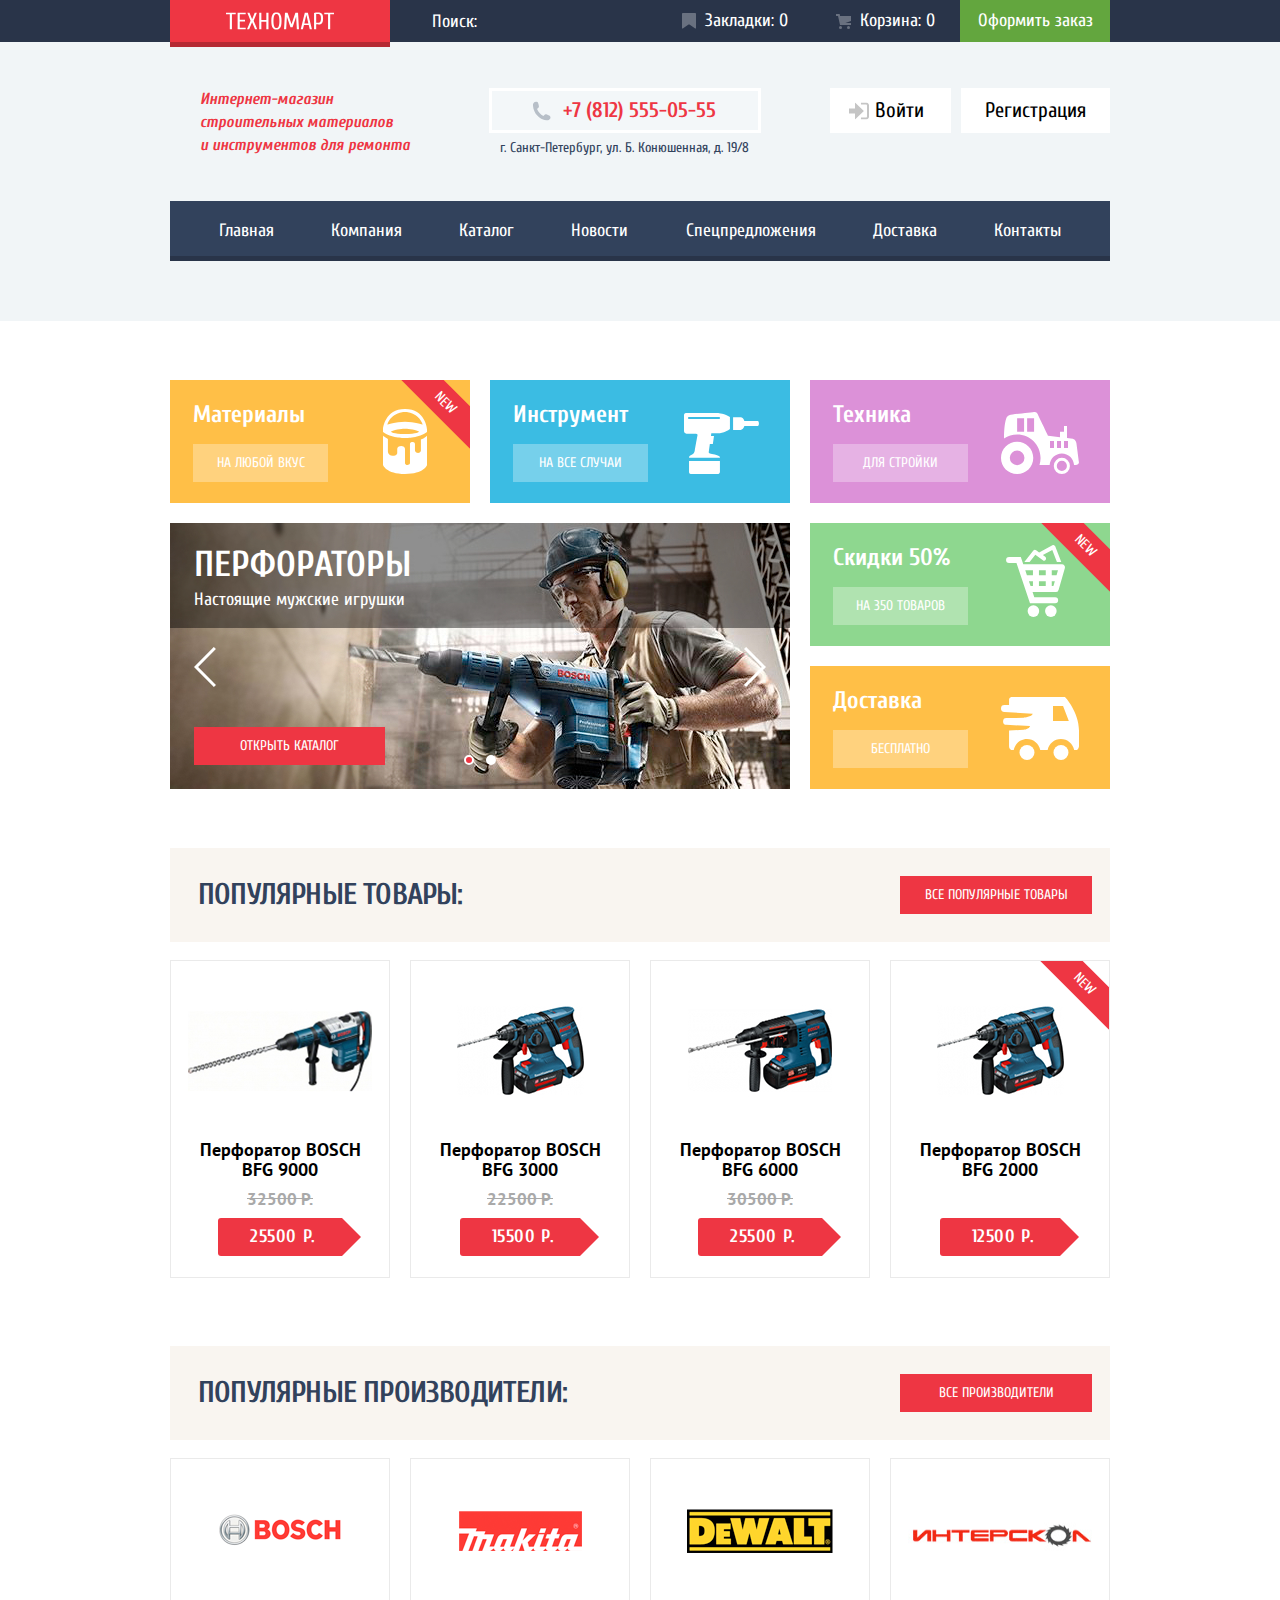
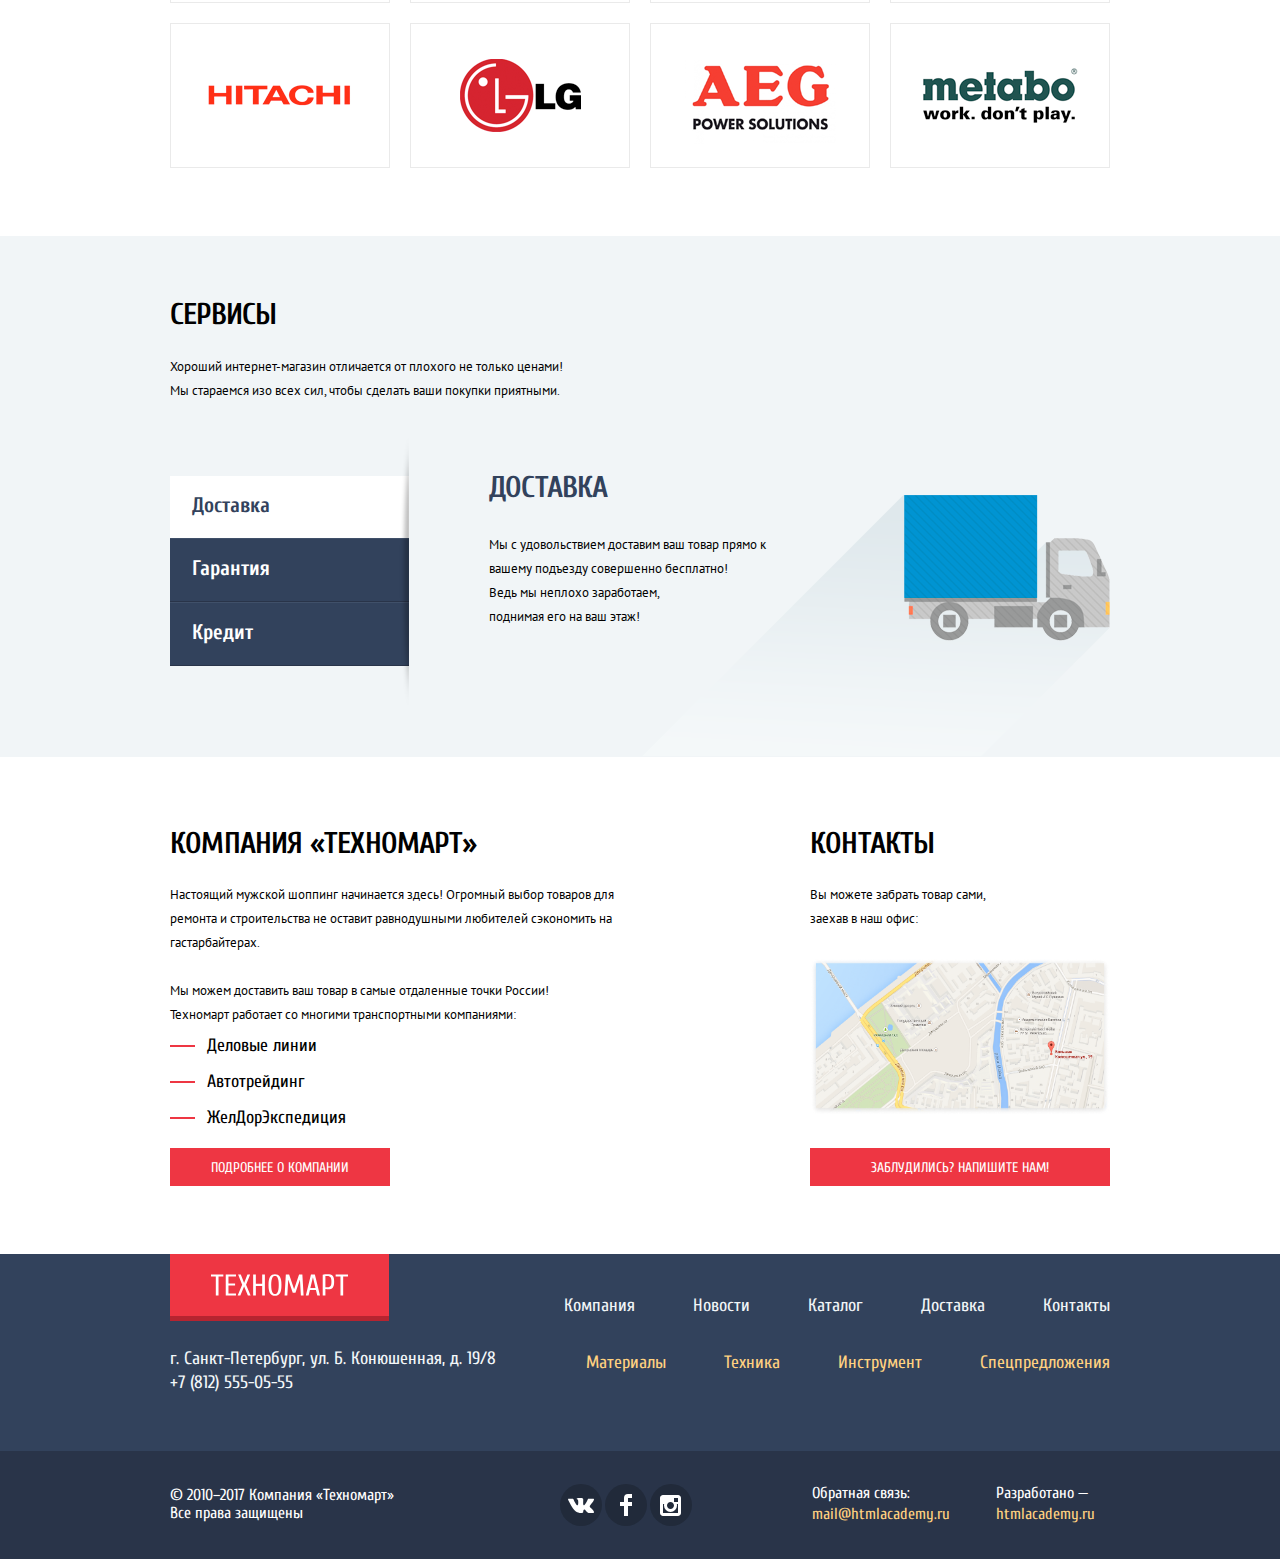
==== commit 6e2e0f6f: "учебный проект" ====
--- a/index.html
+++ b/index.html
@@ -1,570 +1,579 @@
 <!DOCTYPE html>
 <html lang="ru">
-<head>
-  <meta charset="utf-8">
-  <title>HTML Academy: Техномарт</title>
-  <link href="https://fonts.googleapis.com/css2?family=Cuprum:ital,wght@0,400;0,700;1,400;1,700&display=swap" rel="stylesheet">
-  <link href="https://fonts.googleapis.com/css2?family=Cuprum:ital,wght@0,400;0,700;1,400;1,700&family=PT+Sans:wght@400;700&display=swap" rel="stylesheet">
-  <link rel="stylesheet" href="css/normalize.css">
-  <link rel="stylesheet" href="css/style.css">
-</head>
-<body>
-
-<header class="header-page">
-  <div class="header-page__top-wrapper">
-    <div class="header-page__top">
-      <a class="header-page__logo" aria-label="Логотип техномарт">
-        <img src="img/logo-technomart.svg" width="108" height="18" alt="Техномарт">
-      </a>
-      <form class="header-page__search" method="get" action="https://echo.htmlacademy.ru/" name="search" autocomplete="off" aria-label="форма поиска">
-        <label>
-          <input class="header-page__search-field" type="search" name="search" placeholder="Поиск:">
-          <svg xmlns="http://www.w3.org/2000/svg" width="17" height="17" viewBox="0 0 17 17"><path fill="context-fill" d="M17 15.586l-3.542-3.542A7.465 7.465 0 0 0 15 7.5 7.5 7.5 0 1 0 7.5 15c1.71 0 3.282-.579 4.544-1.542L15.586 17 17 15.586zM2 7.5C2 4.467 4.467 2 7.5 2 10.532 2 13 4.467 13 7.5c0 3.032-2.468 5.5-5.5 5.5A5.506 5.506 0 0 1 2 7.5z"/>
-          </svg>
+  <head>
+    <meta charset="utf-8">
+    <title>HTML Academy: Техномарт</title>
+    <link href="https://fonts.googleapis.com/css2?family=Cuprum:ital,wght@0,400;0,700;1,400;1,700&display=swap" rel="stylesheet">
+    <link href="https://fonts.googleapis.com/css2?family=Cuprum:ital,wght@0,400;0,700;1,400;1,700&family=PT+Sans:wght@400;700&display=swap" rel="stylesheet">
+    <link rel="stylesheet" href="css/normalize.css">
+    <link rel="stylesheet" href="css/style.css">
+  </head>
+  <body>
+
+    <header class="header-page">
+      <div class="header-page__top-wrapper">
+        <div class="header-page__top">
+          <a class="header-page__logo" aria-label="Логотип техномарт">
+            <img src="img/logo-technomart.svg" width="108" height="18" alt="Техномарт">
+          </a>
+          <form class="header-page__search" method="get" action="https://echo.htmlacademy.ru/" name="search" autocomplete="off" aria-label="форма поиска">
+            <label>
+              <input class="header-page__search-field" type="search" name="search" placeholder="Поиск:">
+              <svg xmlns="http://www.w3.org/2000/svg" width="17" height="17" viewBox="0 0 17 17"><path fill="context-fill" d="M17 15.586l-3.542-3.542A7.465 7.465 0 0 0 15 7.5 7.5 7.5 0 1 0 7.5 15c1.71 0 3.282-.579 4.544-1.542L15.586 17 17 15.586zM2 7.5C2 4.467 4.467 2 7.5 2 10.532 2 13 4.467 13 7.5c0 3.032-2.468 5.5-5.5 5.5A5.506 5.506 0 0 1 2 7.5z"/>
+              </svg>
+            </label>
+          </form>
+          <div class="header-page__content-right">
+            <a class="header-page__btn-text header-page__btn-bookmark" href="#nowhere">
+              <svg xmlns="http://www.w3.org/2000/svg" width="14" height="16" viewBox="0 0 14 16">
+                <path fill="#ffffff"
+                      d="M14 15c0 .55-.368.741-.818.426l-5.363-3.765c-.45-.315-1.187-.315-1.637 
+                      0L.818 15.426C.368 15.741 0 15.55 0 15V1c0-.55.45-1 1-1h12c.55 0 1 .45 1 1v14z"/>
+              </svg>
+              <span class="header-page__icon">Закладки: <span>0</span></span>
+            </a>
+            <a class="header-page__btn-text header-page__btn-basket" href="#nowhere">
+              <svg xmlns="http://www.w3.org/2000/svg" width="15" height="15" viewBox="0 0 15 15">
+                <circle fill="#ffffff" cx="4.5" cy="13.5" r="1.5"/>
+                <circle fill="#ffffff" cx="12.5" cy="13.5" r="1.5"/>
+                <path fill="#ffffff" d="M15 2H4.07l-.422-2H0v2h2.031l1.985 9H15V9H9.441L15 6.951z"/>
+              </svg>
+              <span class="header-page__icon">Корзина: <span>0</span></span>
+            </a>
+            <a class="header-page__btn-text btn-text-green" href="#nowhere" aria-label="Перейти к корзине">
+              Оформить заказ
+            </a>
+          </div>
+        </div>
+      </div>
+
+      <div class="header-page__middle">
+        <h1 class="header-page__title">Интернет-магазин строительных материалов и&nbsp;инструментов для ремонта</h1>
+        
+        <div class="header-page__center">
+          <a class="header-page__phone-btn" href="tel:+78125550555">
+            <svg xmlns="http://www.w3.org/2000/svg" width="19" height="19" viewBox="0 0 19 19">
+              <path fill="#B7BFC8" d="M15.572 18.985h-.941c-4.129-.488-7.157-2.408-9.359-4.864C3.062 11.66 1.318 8.492.978
+                  4.228V3.084c.078-.774.459-1.304.898-1.757C2.425.766 3.25.044 4.002.019c.554-.018 1.5.38 1.879.899.329.446.504
+                  1.339.656 2.003.154.671.505 1.643.408 2.289-.148 1.007-1.487 1.434-1.879 2.166 1.307 3.135 3.443 5.439 6.293
+                  7.031.715-.392 1.346-1.572 2.332-1.595.359-.009.818.178 1.184.286.402.121.75.275 1.104.408.596.224 1.648.521
+                  2.004 1.021.365.513.57 1.356.49 1.879-.164 1.041-1.879 2.197-2.901 2.579z"/>
+            </svg>
+            +7 (812) 555-05-55
+          </a>
+          <p class="header-page__address">г. Санкт-Петербург, ул. Б. Конюшенная, д. 19/8</p>
+        </div>
+
+        <div class="header-page__enter-group">
+          <ul class="enter-group__list">
+            <li>
+              <a class="enter-group__btn enter-group__btn-enter" href="#nowhere">
+                <svg xmlns="http://www.w3.org/2000/svg" width="20" height="17" viewBox="0 0 20 17">
+                  <path fill="currentFill" d="M14.875 8.5L6 0v6H0v5h6v6z"/>
+                  <path fill="currentFill"
+                        d="M16.986 15.01h-5.027V17h5.027c2.178 0 3.004-1.81 3.029-3.026V3.028C19.99 1.811 19.164 
+                        0 16.986 0h-5.027v1.99h5.027c.839 0 .992.681 1.01 1.057v10.904c-.017.376-.171 1.059-1.01 1.059z"/>
+                </svg>
+                Войти
+              </a>
+            </li>
+            <li>
+              <a class="enter-group__btn enter-group__btn-reg" href="#nowhere">Регистрация</a>
+            </li>
+          </ul>
+        </div>
+      </div>
+
+      <nav class="header-page__main-nav">
+        <ul class="main-nav__list">
+          <li class="main-nav__item">
+            <a class="main-nav__link">Главная</a>
+          </li>
+          <li class="main-nav__item">
+            <a class="main-nav__link" href="#nowhere">Компания</a>
+          </li>
+          <li class="main-nav__item">
+            <a class="main-nav__link" href="catalog.html">Каталог</a>
+          </li>
+          <li class="main-nav__item">
+            <a class="main-nav__link" href="#nowhere">Новости</a>
+          </li>
+          <li class="main-nav__item">
+            <a class="main-nav__link" href="#nowhere">Спецпредложения</a>
+          </li>
+          <li class="main-nav__item">
+            <a class="main-nav__link" href="#nowhere">Доставка</a>
+          </li>
+          <li class="main-nav__item">
+            <a class="main-nav__link" href="#nowhere">Контакты</a>
+          </li>
+        </ul>
+      </nav>
+    </header>
+
+    <main class="main-page">
+
+      <section class="main-page__promo-list">
+        <h2 class="visually-hidden">Промо</h2>
+        <div class="promo-card new-item">
+          <div class="promo-card__menu">
+            <h3 class="promo-card__title">Материалы</h3>
+            <a class="promo-card__btn" href="#nowhere">На любой вкус</a>
+          </div>
+          <div class="promo-card__icon-paint">
+            <img src="img/icon-1.svg" width="44" height="65" alt="Материалы">
+          </div>
+        </div>
+        <div class="promo-card">
+          <div class="promo-card__menu">
+            <h3 class="promo-card__title">Инструмент</h3>
+            <a class="promo-card__btn" href="#nowhere">На все случаи</a>
+          </div>
+          <div class="promo-card__icon-drill">
+            <img src="img/icon-2.svg" width="75" height="61" alt="Инструмент">
+          </div>
+        </div>
+        <div class="promo-card">
+          <div class="promo-card__menu">
+            <h3 class="promo-card__title">Техника</h3>
+            <a class="promo-card__btn" href="#nowhere">Для стройки</a>
+          </div>
+          <div class="promo-card__icon-truck">
+            <img src="img/icon-3.svg" width="78" height="62" alt="Техника">
+          </div>
+        </div>
+        <div class="promo-slider">
+          <ul class="promo-slider__list">
+            <li class="active-card active-card--puncher active-card__show">
+              <h3 class="active-card__title">Перфораторы</h3>
+              <p>Настоящие мужские игрушки</p>
+              <a class="promo-slider__btn red-btn" href="catalog.html">Открыть каталог</a>
+            </li>
+            <li class="active-card active-card--drill">
+              <h3 class="active-card__title">Дрели</h3>
+              <p>Соседям на радость</p>
+              <a class="promo-slider__btn red-btn" href="catalog.html">Открыть каталог</a>
+            </li>
+          </ul>
+          <div class="slider-controls__btn">
+            <button class="active-card__icon-left" type="button" aria-label="Предыдущий"></button>
+            <button class="active-card__icon-right" type="button" aria-label="Следующий"></button>
+          </div>
+          <div class="slider-controls__radio">
+            <button type="button" aria-label="Первый слайд" class="slider-controls__nav slider-controls__active"></button>
+            <button type="button" aria-label="Второй слайд" class="slider-controls__nav"></button> 
+          </div>
+        </div>
+
+        <div class="promo-card new-item">
+          <div class="promo-card__menu">
+            <h3 class="promo-card__title">Скидки 50%</h3>
+            <a class="promo-card__btn" href="#nowhere">На 350 товаров</a>
+          </div>
+          <div class="promo-card__icon-cart">
+            <img src="img/icon-4.svg" width="59" height="72" alt="Скидки">
+          </div>
+        </div>
+        <div class="promo-card">
+          <div class="promo-card__menu">
+            <h3 class="promo-card__title">Доставка</h3>
+            <a class="promo-card__btn" href="#nowhere">Бесплатно</a>
+          </div>
+          <div class="promo-card__icon-van">
+            <img src="img/icon-5.svg" width="78" height="63" alt="Доставка">
+          </div>
+        </div>
+      </section>
+
+      <section class="promo-block">
+        <div class="promo-block__header">
+          <h2 class="promo-block__title">Популярные товары:</h2>
+          <a class="promo-block__btn red-btn" href="#nowhere">Все популярные товары</a>
+        </div>
+        <ul class="promo-block__list promo-block__product-list">
+          <li>
+            <article class="product-list__product-card card-style">
+              <div class="product-card__active">
+                <a class="product-card__image" href="#nowhere">
+                  <img src="img/bfg9000.jpg" width="184" height="164" alt="Перфоратор BOSCH BFG 9000">
+                </a>
+                <div class="product-card__btn">
+                  <a href="#nowhere">
+                    <svg xmlns="http://www.w3.org/2000/svg" width="15" height="15" viewBox="0 0 15 15">
+                      <circle fill="#ffffff" cx="4.5" cy="13.5" r="1.5"/><circle fill="#ffffff" cx="12.5" cy="13.5" r="1.5"/>
+                      <path fill="#ffffff" d="M15 2H4.07l-.422-2H0v2h2.031l1.985 9H15V9H9.441L15 6.951z"/></svg>Купить
+                  </a>
+                  <a href="#nowhere">В закладки</a>
+                </div>
+              </div>
+              <div class="product-card__price">
+                <a href="#nowhere">
+                  <h3 class="product-card__price-title">Перфоратор BOSCH BFG 9000</h3>
+                </a>
+                <del>32500 Р.</del>
+                <p class="product-card__price-tag red-btn">25500 Р.</p>
+              </div>
+            </article>
+          </li>
+          <li>
+            <article class="product-list__product-card card-style">
+              <div class="product-card__active">
+                <a class="product-card__image" href="#nowhere">
+                  <img src="img/bfg3000.jpg" width="127" height="112" alt="Перфоратор BOSCH BFG 3000">
+                </a>
+                <div class="product-card__btn">
+                  <a href="#nowhere">
+                    <svg xmlns="http://www.w3.org/2000/svg" width="15" height="15" viewBox="0 0 15 15">
+                      <circle fill="#ffffff" cx="4.5" cy="13.5" r="1.5"/><circle fill="#ffffff" cx="12.5" cy="13.5" r="1.5"/>
+                      <path fill="#ffffff" d="M15 2H4.07l-.422-2H0v2h2.031l1.985 9H15V9H9.441L15 6.951z"/></svg>Купить
+                  </a>
+                  <a href="#nowhere">В закладки</a>
+                </div>
+              </div>
+              <div class="product-card__price">          
+                <a href="#nowhere">
+                  <h3 class="product-card__price-title">Перфоратор BOSCH BFG 3000</h3>
+                </a>
+                <del>22500 Р.</del>
+                <p class="product-card__price-tag red-btn">15500 Р.</p>
+              </div>         
+            </article>
+          </li>
+          <li>
+            <article class="product-list__product-card card-style">
+              <div class="product-card__active">
+                <a class="product-card__image" href="#nowhere">
+                  <img src="img/bfg6000.jpg" width="144" height="128" alt="Перфоратор BOSCH BFG 6000">
+                </a>
+                <div class="product-card__btn">
+                  <a href="#nowhere">
+                    <svg xmlns="http://www.w3.org/2000/svg" width="15" height="15" viewBox="0 0 15 15">
+                      <circle fill="#ffffff" cx="4.5" cy="13.5" r="1.5"/><circle fill="#ffffff" cx="12.5" cy="13.5" r="1.5"/>
+                      <path fill="#ffffff" d="M15 2H4.07l-.422-2H0v2h2.031l1.985 9H15V9H9.441L15 6.951z"/></svg>Купить
+                  </a>
+                  <a href="#nowhere">В закладки</a>
+                </div>
+              </div>        
+              <div class="product-card__price">
+                <a href="#nowhere">
+                  <h3 class="product-card__price-title">Перфоратор BOSCH BFG 6000</h3>
+                </a>
+                <del>30500 Р.</del>
+                <p class="product-card__price-tag red-btn">25500 Р.</p>
+              </div>         
+            </article>
+          </li>
+          <li>
+            <article class="product-list__product-card card-style new-item">
+              <div class="product-card__active">
+                <a class="product-card__image" href="#nowhere">
+                  <img src="img/bfg2000.jpg" width="127" height="112" alt="Перфоратор BOSCH BFG 2000">
+                </a>
+                <div class="product-card__btn">
+                  <a href="#nowhere">
+                    <svg xmlns="http://www.w3.org/2000/svg" width="15" height="15" viewBox="0 0 15 15">
+                      <circle fill="#ffffff" cx="4.5" cy="13.5" r="1.5"/><circle fill="#ffffff" cx="12.5" cy="13.5" r="1.5"/>
+                      <path fill="#ffffff" d="M15 2H4.07l-.422-2H0v2h2.031l1.985 9H15V9H9.441L15 6.951z"/></svg>Купить
+                  </a>
+                  <a href="#nowhere">В закладки</a>
+                </div>
+              </div> 
+              <div class="product-card__price">
+                <a href="#nowhere">
+                  <h3 class="product-card__price-title">Перфоратор BOSCH BFG 2000</h3>
+                </a>
+                <p class="product-card__price-tag red-btn">12500 Р.</p>
+              </div>          
+            </article>
+          </li>
+        </ul>
+      </section>
+
+      <section class="promo-block">
+        <div class="promo-block__header">
+          <h2 class="promo-block__title">Популярные производители:</h2>
+          <a class="promo-block__btn red-btn" href="#nowhere">Все производители</a>
+        </div>
+        <ul class="promo-block__list promo-block__company-list">
+          <li class="card-style company-list__company-card">
+            <a class="company-list__card" href="#nowhere">
+              <img src="img/bosch.png" width="126" height="37" alt="официальный сайт производителя BOSCH>">
+            </a>
+          </li>
+          <li class="card-style company-list__company-card">
+            <a class="company-list__card" href="#nowhere">
+              <img src="img/makita.png" width="123" height="40" alt="официальный сайт производителя makita>">
+            </a>
+          </li>
+          <li class="card-style company-list__company-card">
+            <a class="company-list__card" href="#nowhere">
+              <img src="img/dewalt.png" width="146" height="44" alt="официальный сайт производителя dEWALT>">
+            </a>
+          </li>
+          <li class="card-style company-list__company-card">
+            <a class="company-list__card" href="#nowhere">
+              <img src="img/interscol.png" width="200" height="75" alt="официальный сайт производителя интерскол">
+            </a>
+          </li>
+          <li class="card-style company-list__company-card">
+            <a class="company-list__card" href="#nowhere">
+              <img src="img/hitachi.png" width="169" height="31" alt="официальный сайт производителя hitachi">
+            </a>
+          </li>
+          <li class="card-style company-list__company-card">
+            <a class="company-list__card" href="#nowhere">
+              <img src="img/lg.png" width="121" height="73" alt="официальный сайт производителя LG">
+            </a>
+          </li>
+          <li class="card-style company-list__company-card">
+            <a class="company-list__card" href="#nowhere">
+              <img src="img/aeg.png" width="151" height="96" alt="официальный сайт производителя AEG power solutions">
+            </a>
+          </li>
+          <li class="card-style company-list__company-card">
+            <a class="company-list__card" href="#nowhere">
+              <img src="img/metabo.png" width="204" height="69" alt="официальный сайт производителя metabo">
+            </a>
+          </li>
+        </ul>
+      </section> 
+      
+      <div class="service-block__wrapper">
+        <section class="service-block">
+          <div class="service-block__info">
+            <h2>Сервисы</h2>
+            <p>
+              Хороший интернет-магазин отличается от плохого не только ценами!<br>
+              Мы стараемся изо всех сил, чтобы сделать ваши покупки приятными.
+            </p>
+          </div>
+          <div class="service-block__service-slider">
+            <div class="service-slider__item">
+              <ul class="service-slider__list">
+                <li>
+                  <button class="service-slider__btn indicator-active-btn" type="button">Доставка</button>
+                </li>
+                <li>
+                  <button class="service-slider__btn" type="button">Гарантия</button>
+                </li>
+                <li>
+                  <button class="service-slider__btn" type="button">Кредит</button>
+                </li>
+              </ul>
+            </div>
+            <div class="service-slider__description">
+              <ul class="slider-description">
+                <li class="slider-description__list">
+                  <div class="slider-description__item">
+                    <h3>Доставка</h3>
+                    <p>Мы с удовольствием доставим ваш товар прямо к вашему подъезду совершенно бесплатно!<br>
+                      Ведь мы неплохо заработаем,<br>
+                      поднимая его на ваш этаж!
+                    </p>
+                  </div>
+                  <img src="img/delivery.svg" width="468" height="261" alt="Доставка">
+                </li>
+                <li class="slider-description__list visually-hidden">
+                  <div class="slider-description__item">
+                    <h3>Гарантия</h3>
+                    <p>Если купленный у нас товар поломается или заискрит, а также в случае пожара, спровоцированного его возгоранием, вы всегда можете быть уверены в нашей гарантии. Мы обменяем сгоревший товар на новый. Дом уж восстановите как-нибудь сами.
+                    </p>
+                  </div>
+                  <img src="img/guarantee.svg" width="369" height="283" alt="Гарантия">
+                </li>
+                <li class="slider-description__list visually-hidden">
+                  <div class="slider-description__item">
+                    <h3>Кредит</h3>
+                    <p>Залезть в долговую яму стало проще!<br>
+                       Кредитные консультанты придут вам на помощь.
+                    </p>
+                    <a class="slider-description__btn red-btn" href="#nowhere">отправить заявку</a>
+                  </div>
+                  <img src="img/credit.svg" width="465" height="285" alt="Кредит">
+                </li>
+              </ul>
+            </div>
+          </div>
+        </section>
+      </div>
+
+      <div class="company-info">
+        <section class="company-block">
+          <h2 class="company-block__title">Компания «Техномарт»</h2>
+          <p>Настоящий мужской шоппинг начинается здесь! Огромный выбор товаров 
+            для ремонта и cтроительства не оставит равнодушными любителей сэкономить на гастарбайтерах.</p>
+            <br>
+          <p>Мы можем доставить ваш товар в самые отдаленные точки России!
+            Техномарт работает со многими транспортными компаниями: </p>
+          <ul class="travel-list">
+            <li>
+              <a class="travel-list__item" href="#nowhere">Деловые линии</a>
+            </li>
+            <li>
+              <a class="travel-list__item" href="#nowhere">Автотрейдинг</a>
+            </li>
+            <li>
+              <a class="travel-list__item" href="#nowhere">ЖелДорЭкспедиция</a>
+            </li>
+          </ul>
+          <a class="red-btn travel-list__btn-info" href="#nowhere">Подробнее о компании</a>
+        </section>
+        <section class="company-block">
+          <h2 class="company-block__title">Контакты</h2>
+          <p>Вы можете забрать товар сами,<br>заехав в наш офис:</p>
+          <div class="company-block__map">
+            <img src="img/map.png" width="300" height="158" alt="Карта">
+          </div>
+          <a class="red-btn travel-list__btn-map" href="#nowhere">Заблудились? Напишите нам!</a>
+        </section>
+      </div>
+
+    </main>
+
+    <footer class="footer-page">
+      <div class="footer-page__top">
+        <a class="footer-page__logo">
+          <img src="img/logo-technomart.svg" width="137" height="22" alt="Техномарт">
+        </a>
+        <ul class="footer-page__nav footer-page__nav--white">
+          <li>
+            <a class="footer-page__nav-btn--white">Компания</a>
+          </li>
+          <li>
+            <a class="footer-page__nav-btn--white"  href="#nowhere">Новости</a>
+          </li>
+          <li>
+            <a class="footer-page__nav-btn--white"  href="catalog.html">Каталог</a>
+          </li>
+          <li>
+            <a class="footer-page__nav-btn--white"  href="#nowhere">Доставка</a>
+          </li>
+          <li>
+            <a class="footer-page__nav-btn--white"  href="#nowhere">Контакты</a>
+          </li>
+        </ul>
+      </div>
+      <div class="footer-page__middle">
+        <p class="footer-page__address">
+          г. Санкт-Петербург, ул. Б. Конюшенная, д. 19/8<br />
+          <a href="tel:+78125550555">+7 (812) 555-05-55</a>
+        </p>
+        <ul class="footer-page__nav footer-page__nav--yell">
+          <li>
+            <a class="footer-page__nav-btn--yell" href="#nowhere">Материалы</a>
+          </li>
+          <li>
+            <a class="footer-page__nav-btn--yell" href="#nowhere">Техника</a>
+          </li>
+          <li>
+            <a class="footer-page__nav-btn--yell" href="#nowhere">Инструмент</a>
+          </li>
+          <li>
+            <a class="footer-page__nav-btn--yell" href="#nowhere">Спецпредложения</a>
+          </li>
+        </ul>
+      </div>
+      
+      <div class="footer-page__wrapper">
+        <div class="footer-page__bottom">
+          <p>&copy; 2010–2017 Компания «Техномарт» Все права защищены</p>
+          <ul class="footer-page__icons-list">
+            <li>
+              <a class="icons-list__btn" href="#nowhere" aria-label="Перейти по ссылке Вконтакте">
+                <svg xmlns="http://www.w3.org/2000/svg" width="26" height="15" viewBox="0 0 26 15">
+                  <path fill="#FFF" d="M16.138 11.51c.956-.309 2.18 2.04 3.483 2.939.978.681 1.727.534 1.727.534l3.473-.05s1.815-.112.957-1.554c-.071-.12-.503-1.069-2.585-3.022-2.177-2.043-1.882-1.712.739-5.244 1.597-2.153 2.236-3.468 2.036-4.028-.192-.539-1.365-.399-1.365-.399L20.69.713c-.381.001-.704.119-.851.515-.003.004-.621 1.666-1.445 3.079-1.741 2.989-2.436 3.148-2.724 2.961-.661-.433-.494-1.737-.494-2.664 0-2.897.432-4.105-.846-4.417-.427-.104-.739-.172-1.828-.182-1.392-.021-2.574 0-3.244.329-.445.223-.786.712-.579.74.26.035.843.16 1.155.586.401.552.389 1.789.389 1.789s.229 3.411-.54 3.834c-.528.29-1.25-.302-2.803-3.016-.793-1.388-1.392-2.922-1.392-2.922s-.116-.285-.326-.441c-.25-.185-.6-.244-.6-.244L.848.684S.29.7.085.946c-.182.218-.015.668-.015.668s2.909 6.881 6.203 10.347c3.02 3.182 6.452 2.971 6.452 2.971h1.555s.469-.054.709-.312c.224-.24.214-.691.214-.691s-.031-2.109.935-2.419z"/>
+                </svg>
+              </a>
+            </li>
+            <li>
+              <a class="icons-list__btn" href="#nowhere" aria-label="Перейти по ссылке Фейсбук">
+                <svg xmlns="http://www.w3.org/2000/svg" width="12" height="22" viewBox="0 0 12 22">
+                  <path fill="#FFF" d="M12 4V0H8a4 4 0 0 0-4 4v4H0v4h4v10h4V12h4V8H8V4h4z"/>
+                </svg>
+              </a>
+            </li>
+            <li>
+              <a class="icons-list__btn" href="#nowhere" aria-label="Перейти по ссылке Инстаграмм">
+                <svg xmlns="http://www.w3.org/2000/svg" width="21" height="21" viewBox="0 0 21 21">
+                  <path fill="#FFF" d="M18 0H3C1.35 0 0 1.35 0 3v15c0 1.65 1.35 3 3 3h15c1.65 0 3-1.35 3-3V3c0-1.65-1.35-3-3-3zm-7.5 7c1.93 0 3.5 1.57 3.5 3.5S12.43 14 10.5 14 7 12.43 7 10.5 8.57 7 10.5 7zM18 18H3V9h1.181A6.504 6.504 0 0 0 4 10.5a6.5 6.5 0 1 0 13 0 6.45 6.45 0 0 0-.181-1.5H18v9zm0-11h-4V3h4v4z"/>
+                </svg>
+              </a>
+            </li>
+          </ul>
+          <ul class="footer-page__links-list">
+            <li>
+              <p>Обратная связь:</p>
+              <a class="links-list__btn" href="mailto:mail@htmlacademy.ru">mail@htmlacademy.ru</a>
+            </li>
+            <li>
+              <p>Разработано —</p>
+              <a class="links-list__btn" href="https://htmlacademy.ru/intensive/htmlcss">htmlacademy.ru</a>
+            </li>
+          </ul>
+        </div>
+      </div>
+        
+    </footer>
+
+    <section class="modal modal-map">
+      <h2 class="visually-hidden">Полноразмерная карта</h2>
+      <button class="modal__btn-close" type="button" aria-label="Закрыть полноразмерную карту">
+        <svg enable-background="new 0 0 21 21" height="21" viewBox="0 0 21 21" width="21" xmlns="http://www.w3.org/2000/svg">
+          <path
+            d="m13.273 10.5 7.422-7.422c.389-.389.389-1.025 0-1.414l-1.359-1.359c-.389-.389-1.025-.389-1.414 0l-7.422 7.422-7.422-7.422c-.389-.389-1.025-.389-1.414 0l-1.359 1.359c-.389.389-.389 1.025 0 1.414l7.422 7.422-7.421 7.422c-.389.389-.389 1.025 0 1.414l1.359 1.359c.389.389 1.025.389 1.414 0l7.422-7.422 7.422 7.422c.389.389 1.025.389 1.414 0l1.359-1.359c.389-.389.389-1.025 0-1.414z"
+            fill="#ee3643"/>
+        </svg>
+      </button>
+      <iframe src="https://www.google.com/maps/embed?pb=!1m18!1m12!1m3!1d1998.6037999040354!2d30.322010416394033!3d59.938716271971415!2m3!1f0!2f0!3f0!3m2!1i1024!2i768!4f13.1!3m3!1m2!1s0x4696310fca5ba729%3A0xea9c53d4493c879f!2sBolshaya+Konyushennaya+ul.%2C+19%2C+Sankt-Peterburg%2C+Russia%2C+191186!5e0!3m2!1sen!2s!4v1441888483426" width="940" height="447" allowfullscreen title="Офис компании по адресу ул. Большая Конюшенная 19, Санкт-Петербург">
+      </iframe>
+    </section>
+
+    <section class="modal modal-feedback">
+      <h2 class="visually-hidden">Написать нам</h2>
+      <button class="modal__btn-close" type="button" aria-label="Закрыть форму обратной связи">
+        <svg enable-background="new 0 0 21 21" height="21" viewBox="0 0 21 21" width="21" xmlns="http://www.w3.org/2000/svg">
+          <path
+            d="m13.273 10.5 7.422-7.422c.389-.389.389-1.025 0-1.414l-1.359-1.359c-.389-.389-1.025-.389-1.414 0l-7.422 7.422-7.422-7.422c-.389-.389-1.025-.389-1.414 0l-1.359 1.359c-.389.389-.389 1.025 0 1.414l7.422 7.422-7.421 7.422c-.389.389-.389 1.025 0 1.414l1.359 1.359c.389.389 1.025.389 1.414 0l7.422-7.422 7.422 7.422c.389.389 1.025.389 1.414 0l1.359-1.359c.389-.389.389-1.025 0-1.414z"
+            fill="#ee3643"/>
+        </svg>
+      </button>
+      <form class="modal-feedback__form" method="post" action="https://echo.htmlacademy.ru/" name="write-us" autocomplete="off">
+        <label class="modal-feedback__enter modal-feedback__enter--top">
+          <span>Ваше имя:</span>
+          <input class="modal-feedback__text" type="text" name="user-name" placeholder="Имя Фамилия">
         </label>
-      </form>
-      <div class="header-page__content-right">
-        <a class="header-page__btn-text" href="#nowhere">
-          <svg xmlns="http://www.w3.org/2000/svg" width="14" height="16" viewBox="0 0 14 16">
-            <path fill="#ffffff"
-                  d="M14 15c0 .55-.368.741-.818.426l-5.363-3.765c-.45-.315-1.187-.315-1.637 
-                  0L.818 15.426C.368 15.741 0 15.55 0 15V1c0-.55.45-1 1-1h12c.55 0 1 .45 1 1v14z"/>
-          </svg>
-          <span class="header-page__icon">Закладки: 0</span>
-        </a>
-        <a class="header-page__btn-text" href="#nowhere">
-          <svg xmlns="http://www.w3.org/2000/svg" width="15" height="15" viewBox="0 0 15 15">
-            <circle fill="#ffffff" cx="4.5" cy="13.5" r="1.5"/>
-            <circle fill="#ffffff" cx="12.5" cy="13.5" r="1.5"/>
-            <path fill="#ffffff" d="M15 2H4.07l-.422-2H0v2h2.031l1.985 9H15V9H9.441L15 6.951z"/>
-          </svg>
-          <span class="header-page__icon">Корзина: 0</span>
-        </a>
-        <a class="header-page__btn-text __btn-text-green __btn-order" href="#nowhere" aria-label="Перейти к корзине">
-          Оформить заказ
-        </a>
-      </div>
-    </div>
-  </div>
-
-  <div class="header-page__middle">
-    <h1 class="header-page__title">Интернет-магазин строительных материалов и&nbsp;инструментов для ремонта</h1>
-    
-    <div class="header-page__center">
-      <a class="header-page__phone-btn" href="tel:+78125550555">
-        <svg xmlns="http://www.w3.org/2000/svg" width="19" height="19" viewBox="0 0 19 19">
-          <path fill="#B7BFC8" d="M15.572 18.985h-.941c-4.129-.488-7.157-2.408-9.359-4.864C3.062 11.66 1.318 8.492.978
-              4.228V3.084c.078-.774.459-1.304.898-1.757C2.425.766 3.25.044 4.002.019c.554-.018 1.5.38 1.879.899.329.446.504
-              1.339.656 2.003.154.671.505 1.643.408 2.289-.148 1.007-1.487 1.434-1.879 2.166 1.307 3.135 3.443 5.439 6.293
-              7.031.715-.392 1.346-1.572 2.332-1.595.359-.009.818.178 1.184.286.402.121.75.275 1.104.408.596.224 1.648.521
-              2.004 1.021.365.513.57 1.356.49 1.879-.164 1.041-1.879 2.197-2.901 2.579z"/>
+
+        <label class="modal-feedback__enter modal-feedback__enter--middle">
+          <span>Ваш e-mail:</span>
+          <input class="modal-feedback__text" type="email" name="user-email" placeholder="email@example.com">
+        </label>
+
+        <label class="modal-feedback__enter modal-feedback__enter--bottom">
+          <span>Текст письма:</span>
+          <textarea class="modal-feedback__text" name="user-text" placeholder="В свободной форме" rows="4"></textarea>
+        </label>
+
+        <div class="modal-feedback__panel">
+          <button class="modal-feedback__btn red-btn" type="submit" aria-label="Отправить письмо">Отправить</button>
+        </div>
+    </form>
+    </section>
+
+    <section class="modal modal-basket">
+      <button class="modal__btn-close" type="button" aria-label="Закрыть">
+        <svg enable-background="new 0 0 21 21" height="21" viewBox="0 0 21 21" width="21" xmlns="http://www.w3.org/2000/svg">
+          <path
+            d="m13.273 10.5 7.422-7.422c.389-.389.389-1.025 0-1.414l-1.359-1.359c-.389-.389-1.025-.389-1.414 0l-7.422 7.422-7.422-7.422c-.389-.389-1.025-.389-1.414 0l-1.359 1.359c-.389.389-.389 1.025 0 1.414l7.422 7.422-7.421 7.422c-.389.389-.389 1.025 0 1.414l1.359 1.359c.389.389 1.025.389 1.414 0l7.422-7.422 7.422 7.422c.389.389 1.025.389 1.414 0l1.359-1.359c.389-.389.389-1.025 0-1.414z"
+            fill="#ee3643"/>
         </svg>
-        +7 (812) 555-05-55
-      </a>
-      <p class="header-page__address">г. Санкт-Петербург, ул. Б. Конюшенная, д. 19/8</p>
-    </div>
-
-    <div class="header-page__enter-group">
-      <ul class="enter-group__list">
-        <li>
-          <a class="enter-group__btn enter-group__btn-enter" href="#nowhere">
-            <svg xmlns="http://www.w3.org/2000/svg" width="20" height="17" viewBox="0 0 20 17">
-              <path fill="#c5c5c5" d="M14.875 8.5L6 0v6H0v5h6v6z"/>
-              <path fill="#c5c5c5"
-                    d="M16.986 15.01h-5.027V17h5.027c2.178 0 3.004-1.81 3.029-3.026V3.028C19.99 1.811 19.164 
-                    0 16.986 0h-5.027v1.99h5.027c.839 0 .992.681 1.01 1.057v10.904c-.017.376-.171 1.059-1.01 1.059z"/>
-            </svg>
-            Войти
-          </a>
-        </li>
-        <li>
-          <a class="enter-group__btn enter-group__btn-reg" href="#nowhere">Регистрация</a>
-        </li>
-      </5ul>
-    </div>
-  </div>
-
-  <nav class="header-page__main-nav">
-    <ul class="main-nav__list">
-      <li class="main-nav__item">
-        <a class="main-nav__link">Главная</a>
-      </li>
-      <li class="main-nav__item">
-        <a class="main-nav__link" href="#nowhere">Компания</a>
-      </li>
-      <li class="main-nav__item">
-        <a class="main-nav__link" href="catalog.html">Каталог</a>
-      </li>
-      <li class="main-nav__item">
-        <a class="main-nav__link" href="#nowhere">Новости</a>
-      </li>
-      <li class="main-nav__item">
-        <a class="main-nav__link" href="#nowhere">Спецпредложения</a>
-      </li>
-      <li class="main-nav__item">
-        <a class="main-nav__link" href="#nowhere">Доставка</a>
-      </li>
-      <li class="main-nav__item">
-        <a class="main-nav__link" href="#nowhere">Контакты</a>
-      </li>
-    </ul>
-  </nav>
-</header>
-
-<main class="main-page">
-  <section class="main-page__promo-list">
-    <h2 class="visually-hidden">Промо</h2>
-    <div class="promo-card new-item">
-      <div class="promo-card__menu">
-        <h3 class="promo-card__title">Материалы</h3>
-        <a class="promo-card__btn" href="#nowhere">На любой вкус</a>
-      </div>
-      <div class="promo-card__icon-paint">
-        <img src="img/icon-1.svg" width="44" height="65" alt="Материалы">
-      </div>
-    </div>
-    <div class="promo-card">
-      <div class="promo-card__menu">
-        <h3 class="promo-card__title">Инструмент</h3>
-        <a class="promo-card__btn" href="#nowhere">На все случаи</a>
-      </div>
-      <div class="promo-card__icon-drill">
-        <img src="img/icon-2.svg" width="75" height="61" alt="Инструмент">
-      </div>
-    </div>
-    <div class="promo-card">
-      <div class="promo-card__menu">
-        <h3 class="promo-card__title">Техника</h3>
-        <a class="promo-card__btn" href="#nowhere">Для стройки</a>
-      </div>
-      <div class="promo-card__icon-truck">
-        <img src="img/icon-3.svg" width="78" height="62" alt="Техника">
-      </div>
-    </div>
-    <div class="promo-slider">
-      <ul class="promo-slider__list">
-        <li class="active-card active-card--puncher">
-          <h3 class="active-card__title">Перфораторы</h3>
-          <p>Настоящие мужские игрушки</p>
-          <a class="promo-slider__btn red-btn" href="#nowhere">Открыть каталог</a>
-        </li>
-        <li class="active-card active-card--drill">
-          <h3 class="active-card__title">Дрели</h3>
-          <p>Соседям на радость</p>
-          <a class="promo-slider__btn red-btn" href="#nowhere">Открыть каталог</a>
-        </li>
-      </ul>
-      <div class="slider-controls">
-        <div class="slider-controls__btn">
-          <button class="active-card__icon-left" type="button" aria-label="Предыдущий"></button>
-          <button class="active-card__icon-right" type="button" aria-label="Следующий"></button>
-        </div>
-        <div class="slider-controls__radio">
-          <button type="button" aria-label="Первый слайд" class="slider-controls__nav slider-controls__active"></button>
-          <button type="button" aria-label="Второй слайд" class="slider-controls__nav"></button> 
-        </div>
-      </div>
-    </div>
-
-    <div class="promo-card">
-      <div class="promo-card__menu">
-        <h3 class="promo-card__title">Скидки 50%</h3>
-        <a class="promo-card__btn" href="#nowhere">На 350 товаров</a>
-      </div>
-      <div class="promo-card__icon-cart">
-        <img src="img/icon-4.svg" width="59" height="72" alt="Скидки">
-      </div>
-    </div>
-    <div class="promo-card">
-      <div class="promo-card__menu">
-        <h3 class="promo-card__title">Доставка</h3>
-        <a class="promo-card__btn" href="#nowhere">Бесплатно</a>
-      </div>
-      <div class="promo-card__icon-van">
-        <img src="img/icon-5.svg" width="78" height="63" alt="Доставка">
-      </div>
-    </div>
-  </section>
-
-  <section class="promo-block">
-    <div class="promo-block__header">
-      <h2 class="promo-block__title">Популярные товары</h2>
-      <a class="promo-block__btn red-btn" href="#nowhere">Все популярные товары</a>
-    </div>
-    <ul class="promo-block__list promo-block__product-list">
-      <li>
-        <article class="product-list__product-card card-style">
-          <div class="product-card__active">
-            <a class="product-card__image" href="#nowhere">
-              <img src="img/bfg9000.jpg" width="184" height="164" alt="Перфоратор BOSCH BFG 9000">
-            </a>
-            <div class="product-card__btn">
-              <a class="green-btn" href="#nowhere">
-                <svg xmlns="http://www.w3.org/2000/svg" width="15" height="15" viewBox="0 0 15 15">
-                  <circle fill="#ffffff" cx="4.5" cy="13.5" r="1.5"/><circle fill="#ffffff" cx="12.5" cy="13.5" r="1.5"/>
-                  <path fill="#ffffff" d="M15 2H4.07l-.422-2H0v2h2.031l1.985 9H15V9H9.441L15 6.951z"/></svg>Купить
-              </a>
-              <a href="#nowhere">В закладки</a>
-            </div>
-          </div>
-          <div class="product-card__price">
-            <a href="#nowhere">
-              <h3 class="product-card__price-title">Перфоратор BOSCH BFG 9000</h3>
-            </a>
-            <del>32500 Р.</del>
-            <p class="product-card__price-tag red-btn">25500 Р.</p>
-          </div>
-        </article>
-      </li>
-      <li>
-        <article class="product-list__product-card card-style">
-          <div class="product-card__active">
-            <a class="product-card__image" href="#nowhere">
-              <img src="img/bfg3000.jpg" width="127" height="112" alt="Перфоратор BOSCH BFG 3000">
-            </a>
-            <div class="product-card__btn">
-              <a class="green-btn" href="#nowhere">
-                <svg xmlns="http://www.w3.org/2000/svg" width="15" height="15" viewBox="0 0 15 15">
-                  <circle fill="#ffffff" cx="4.5" cy="13.5" r="1.5"/><circle fill="#ffffff" cx="12.5" cy="13.5" r="1.5"/>
-                  <path fill="#ffffff" d="M15 2H4.07l-.422-2H0v2h2.031l1.985 9H15V9H9.441L15 6.951z"/></svg>Купить
-              </a>
-              <a href="#nowhere">В закладки</a>
-            </div>
-          </div>
-          <div class="product-card__price">          
-            <a href="#nowhere">
-              <h3 class="product-card__price-title">Перфоратор BOSCH BFG 3000</h3>
-            </a>
-            <del>22500 Р.</del>
-            <p class="product-card__price-tag red-btn">15500 Р.</p>
-          </div>         
-        </article>
-      </li>
-      <li>
-        <article class="product-list__product-card card-style">
-          <div class="product-card__active">
-            <a class="product-card__image" href="#nowhere">
-              <img src="img/bfg6000.jpg" width="144" height="128" alt="Перфоратор BOSCH BFG 6000">
-            </a>
-            <div class="product-card__btn">
-              <a class="green-btn" href="#nowhere">
-                <svg xmlns="http://www.w3.org/2000/svg" width="15" height="15" viewBox="0 0 15 15">
-                  <circle fill="#ffffff" cx="4.5" cy="13.5" r="1.5"/><circle fill="#ffffff" cx="12.5" cy="13.5" r="1.5"/>
-                  <path fill="#ffffff" d="M15 2H4.07l-.422-2H0v2h2.031l1.985 9H15V9H9.441L15 6.951z"/></svg>Купить
-              </a>
-              <a href="#nowhere">В закладки</a>
-            </div>
-          </div>        
-          <div class="product-card__price">
-            <a href="#nowhere">
-              <h3 class="product-card__price-title">Перфоратор BOSCH BFG 6000</h3>
-            </a>
-            <del>30500 Р.</del>
-            <p class="product-card__price-tag red-btn">25500 Р.</p>
-          </div>         
-        </article>
-      </li>
-      <li>
-        <article class="product-list__product-card card-style new-item">
-          <div class="product-card__active">
-            <a class="product-card__image" href="#nowhere">
-              <img src="img/bfg2000.jpg" width="127" height="112" alt="Перфоратор BOSCH BFG 2000">
-            </a>
-            <div class="product-card__btn">
-              <a class="green-btn" href="#nowhere">
-                <svg xmlns="http://www.w3.org/2000/svg" width="15" height="15" viewBox="0 0 15 15">
-                  <circle fill="#ffffff" cx="4.5" cy="13.5" r="1.5"/><circle fill="#ffffff" cx="12.5" cy="13.5" r="1.5"/>
-                  <path fill="#ffffff" d="M15 2H4.07l-.422-2H0v2h2.031l1.985 9H15V9H9.441L15 6.951z"/></svg>Купить
-              </a>
-              <a href="#nowhere">В закладки</a>
-            </div>
-          </div> 
-          <div class="product-card__price">
-            <a href="#nowhere">
-              <h3 class="product-card__price-title">Перфоратор BOSCH BFG 2000</h3>
-            </a>
-            <p class="product-card__price-tag red-btn">12500 Р.</p>
-          </div>          
-        </article>
-      </li>
-    </ul>
-  </section>
-
-  <section class="promo-block">
-    <div class="promo-block__header">
-      <h2 class="promo-block__title">Популярные производители</h2>
-      <a class="promo-block__btn red-btn" href="#nowhere">Все производители</a>
-    </div>
-    <ul class="promo-block__list promo-block__company-list">
-      <li class="card-style company-list__company-card">
-        <a class="company-list__card" href="#nowhere">
-          <img src="img/bosch.png" width="126" height="37" alt="официальный сайт производителя BOSCH>">
-        </a>
-      </li>
-      <li class="card-style company-list__company-card">
-        <a class="company-list__card" href="#nowhere">
-          <img src="img/makita.png" width="123" height="40" alt="официальный сайт производителя makita>">
-        </a>
-      </li>
-      <li class="card-style company-list__company-card">
-        <a class="company-list__card" href="#nowhere">
-          <img src="img/dewalt.png" width="146" height="44" alt="официальный сайт производителя dEWALT>">
-        </a>
-      </li>
-      <li class="card-style company-list__company-card">
-        <a class="company-list__card" href="#nowhere">
-          <img src="img/interscol.png" width="146" height="44" alt="официальный сайт производителя интерскол">
-        </a>
-      </li>
-      <li class="card-style company-list__company-card">
-        <a class="company-list__card" href="#nowhere">
-          <img src="img/hitachi.png" width="169" height="31" alt="официальный сайт производителя hitachi">
-        </a>
-      </li>
-      <li class="card-style company-list__company-card">
-        <a class="company-list__card" href="#nowhere">
-          <img src="img/lg.png" width="121" height="73" alt="официальный сайт производителя LG">
-        </a>
-      </li>
-      <li class="card-style company-list__company-card">
-        <a class="company-list__card" href="#nowhere">
-          <img src="img/aeg.png" width="151" height="96" alt="официальный сайт производителя AEG power solutions">
-        </a>
-      </li>
-      <li class="card-style company-list__company-card">
-        <a class="company-list__card" href="#nowhere">
-          <img src="img/metabo.png" width="204" height="69" alt="официальный сайт производителя metabo">
-        </a>
-      </li>
-    </ul>
-  </section> 
-  
-  <div class="service-block-wrapper">
-    <section class="service-block">
-      <div class="service-block__info">
-        <h2>Сервисы</h2>
-        <p>
-          Хороший интернет-магазин отличается от плохого не только ценами!<br>
-          Мы стараемся изо всех сил, чтобы сделать ваши покупки приятными.
-        </p>
-      </div>
-      <div class="service-block__service-slider">
-        <div class="service-slider__item">
-          <ul class="service-slider__list">
-            <li>
-              <button class="service-slider__btn" type="button">Доставка</button>
-            </li>
-            <li>
-              <button class="service-slider__btn" type="button">Гарантия</button>
-            </li>
-            <li>
-              <button class="service-slider__btn" type="button">Кредит</button>
-            </li>
-          </ul>
-        </div>
-        <div class="service-slider__description">
-          <ul class="slider-description">
-            <li>
-              <div class="slider-description__item">
-                <h3>Доставка</h3>
-                <p>Мы с удовольствием доставим ваш товар прямо к вашему подъезду совершенно бесплатно! Ведь мы неплохо
-                  заработаем, поднимая его на ваш этаж!
-                </p>
-              </div>
-              <img src="img/delivery.svg" width="468" height="261" alt="Доставка">
-            </li>
-            <li>
-              <div class="slider-description__item visually-hidden">
-                <h3>Гарантия</h3>
-                <p>Мы с удовольствием доставим ваш товар прямо к вашему подъезду совершенно бесплатно! Ведь мы неплохо
-                  заработаем, поднимая его на ваш этаж!
-                </p>
-              </div>
-              <img class="visually-hidden" src="img/guarantee.svg" width="369" height="283" alt="Гарантия">
-            </li>
-            <li>
-              <div class="slider-description__item visually-hidden">
-                <h3>Кредит</h3>
-                <p>Мы с удовольствием доставим ваш товар прямо к вашему подъезду совершенно бесплатно! Ведь мы неплохо
-                  заработаем, поднимая его на ваш этаж!
-                </p>
-              </div>
-              <img class="visually-hidden" src="img/credit.svg" width="465" height="285" alt="Кредит">
-            </li>
-          </ul>
-        </div>
+      </button>
+      <h2 class="modal-basket__name">Товар добавлен в корзину!</h2>
+      <div class="modal-basket__btn">
+        <a class="modal-basket__btn--red red-btn" href="#nowhere">Оформить заказ</a>
+        <button class="modal-basket__btn--white" type="button">Продолжить покупки</button>
       </div>
     </section>
-  </div>
-
-  <div class="company-info">
-    <section class="company-block">
-      <h2 class="company-block__title">Компания «Техномарт»</h2>
-      <p>Настоящий мужской шоппинг начинается здесь! Огромный выбор товаров для ремонта и <br>
-        cтроительства не оставит равнодушными любителей сэкономить на гастарбайтерах.</p>
-      <p>Мы можем доставить ваш товар в самые отдаленные точки России!<br>
-        Техномарт работает со многими транспортными компаниями: </p>
-      <ul class="travel-list">
-        <li>
-          <a class="travel-list__item" href="#nowhere">Деловые линии</a>
-        </li>
-        <li>
-          <a class="travel-list__item" href="#nowhere">Автотрейдинг</a>
-        </li>
-        <li>
-          <a class="travel-list__item" href="#nowhere">ЖелДорЭкспедиция</a>
-        </li>
-      </ul>
-      <a class="red-btn" href="#nowhere">Подробнее о компании</a>
-    </section>
-    <section class="company-block">
-      <h2 class="company-block__title">Контакты</h2>
-      <p>Вы можете забрать товар сами, заехав в наш офис:</p>
-      <div class="company-block__map">
-        <img src="img/map.png" width="300" height="158" alt="Карта">
-      </div>
-      <a class="red-btn" href="#nowhere">Заблудились? Напишите нам!</a>
-    </section>
-  </div>
-
-</main>
-
-<footer class="footer-page">
-  <div class="footer-page__top">
-    <a class="footer-page__logo">
-      <img src="img/logo-technomart.svg" width="137" height="22" alt="Техномарт">
-    </a>
-    <ul class="footer-page__nav footer-page__nav--white">
-      <li>
-        <a class="footer-page__nav-btn--white" href="index.html">Компания</a>
-      </li>
-      <li>
-        <a class="footer-page__nav-btn--white"  href="#nowhere">Новости</a>
-      </li>
-      <li>
-        <a class="footer-page__nav-btn--white"  href="catalog.html">Каталог</a>
-      </li>
-      <li>
-        <a class="footer-page__nav-btn--white"  href="#nowhere">Доставка</a>
-      </li>
-      <li>
-        <a class="footer-page__nav-btn--white"  href="#nowhere">Контакты</a>
-      </li>
-    </ul>
-  </div>
-  <div class="footer-page__middle">
-    <p class="footer-page__adress">
-      <span>г. Санкт-Петербург, ул. Б. Конюшенная, д. 19/8</span>
-      <a href="tel:+78125550555">+7 (812) 555-05-55</a>
-    </p>
-    <ul class="footer-page__nav footer-page__nav--yell">
-      <li>
-        <a class="footer-page__nav-btn--yell" href="#nowhere">Материалы</a>
-      </li>
-      <li>
-        <a class="footer-page__nav-btn--yell" href="#nowhere">Техника</a>
-      </li>
-      <li>
-        <a class="footer-page__nav-btn--yell" href="#nowhere">Инструмент</a>
-      </li>
-      <li>
-        <a class="footer-page__nav-btn--yell" href="#nowhere">Спецпредложения</a>
-      </li>
-    </ul>
-  </div>
-  
-  <div class="footer-page__wrapper">
-    <div class="footer-page__bottom">
-      <p>2010–2017 Компания «Техномарт» Все права защищены</p>
-      <ul class="footer-page__icons-list">
-        <li>
-          <a class="icons-list__btn" href="#nowhere">
-            <img src="img/icon-vk.svg" width="26" height="15" alt="Перейти по ссылке Вконтакте">
-          </a>
-        </li>
-        <li>
-          <a class="icons-list__btn" href="#nowhere">
-            <img src="img/icon-fb.svg" width="12" height="22" alt="Перейти по ссылке Фейсбук">
-          </a>
-        </li>
-        <li>
-          <a class="icons-list__btn" href="#nowhere">
-            <img src="img/icon-insta.svg" width="21" height="21" alt="Перейти по ссылке инстаграмм">
-          </a>
-        </li>
-      </ul>
-      <ul class="footer-page__links-list">
-        <li>
-          <p>Обратная связь:</p>
-          <a class="links-list__btn" href="mailto:mail@htmlacademy.ru">mail@htmlacademy.ru</a>
-        </li>
-        <li>
-          <p>Разработано —</p>
-          <a class="links-list__btn" href="https://htmlacademy.ru/intensive/htmlcss">htmlacademy.ru</a>
-        </li>
-      </ul>
-    </div>
-  </div>
-    
-</footer>
-
-<section class="modal-map visually-hidden">
-  <h2 class="visually-hidden">Полноразмерная карта</h2>
-  <button class="modal-btn" type="button" aria-label="Закрыть полноразмерную карту">
-    <svg enable-background="new 0 0 21 21" height="21" viewBox="0 0 21 21" width="21" xmlns="http://www.w3.org/2000/svg">
-      <path
-        d="m13.273 10.5 7.422-7.422c.389-.389.389-1.025 0-1.414l-1.359-1.359c-.389-.389-1.025-.389-1.414 0l-7.422 7.422-7.422-7.422c-.389-.389-1.025-.389-1.414 0l-1.359 1.359c-.389.389-.389 1.025 0 1.414l7.422 7.422-7.421 7.422c-.389.389-.389 1.025 0 1.414l1.359 1.359c.389.389 1.025.389 1.414 0l7.422-7.422 7.422 7.422c.389.389 1.025.389 1.414 0l1.359-1.359c.389-.389.389-1.025 0-1.414z"
-        fill="#ee3643"/>
-    </svg>
-  </button>
-  <img src="img/map1.jpg" width="943" height="449" alt="Карта">
-</section>
-
-<div class="modal-feedback visually-hidden">
-  <h2 class="visually-hidden">Написать нам</h2>
-  <button class="modal-btn" type="button" aria-label="Закрыть форму обратной связи">
-    <svg enable-background="new 0 0 21 21" height="21" viewBox="0 0 21 21" width="21" xmlns="http://www.w3.org/2000/svg">
-      <path
-        d="m13.273 10.5 7.422-7.422c.389-.389.389-1.025 0-1.414l-1.359-1.359c-.389-.389-1.025-.389-1.414 0l-7.422 7.422-7.422-7.422c-.389-.389-1.025-.389-1.414 0l-1.359 1.359c-.389.389-.389 1.025 0 1.414l7.422 7.422-7.421 7.422c-.389.389-.389 1.025 0 1.414l1.359 1.359c.389.389 1.025.389 1.414 0l7.422-7.422 7.422 7.422c.389.389 1.025.389 1.414 0l1.359-1.359c.389-.389.389-1.025 0-1.414z"
-        fill="#ee3643"/>
-    </svg>
-  </button>
-  <div class="modal-feedback-form">
-    <form method="post" action="#" name="write-us" autocomplete="off">
-      <label>Ваше имя:
-        <input type="text" name="user-name" placeholder="Имя Фамилия" required>
-      </label>
-
-      <label>Ваш e-mail:
-        <input type="email" name="user-email" placeholder="email@example.com" required>
-      </label>
-
-      <label>Текст письма:<br>
-        <textarea name="user-text" placeholder="В свободной форме" required></textarea>
-      </label>
-      <div>
-        <button class="red-btn" type="submit">Отправить</button>
-      </div>
-    </form>
-  </div>
-</div>
-
-<section class="modal-basket visually-hidden">
-  <button class="modal-btn" type="button" aria-label="Закрыть">
-    <svg enable-background="new 0 0 21 21" height="21" viewBox="0 0 21 21" width="21" xmlns="http://www.w3.org/2000/svg">
-      <path
-        d="m13.273 10.5 7.422-7.422c.389-.389.389-1.025 0-1.414l-1.359-1.359c-.389-.389-1.025-.389-1.414 0l-7.422 7.422-7.422-7.422c-.389-.389-1.025-.389-1.414 0l-1.359 1.359c-.389.389-.389 1.025 0 1.414l7.422 7.422-7.421 7.422c-.389.389-.389 1.025 0 1.414l1.359 1.359c.389.389 1.025.389 1.414 0l7.422-7.422 7.422 7.422c.389.389 1.025.389 1.414 0l1.359-1.359c.389-.389.389-1.025 0-1.414z"
-        fill="#ee3643"/>
-    </svg>
-  </button>
-  <img src="img/icon-mark.svg" width="66" height="66" alt="Добавить">
-  <h2>Товар добавлен в корзину!</h2>
-  
-  <div>
-    <a class="red-btn" href="#nowhere">Оформить заказ</a>
-    <button type="button">Продолжить покупки</button>
-  </div>
-</section>
-
-</body>
+
+    <script src="js/script.min.js"></script>
+  </body>
 </html>
--- a/css/style.css
+++ b/css/style.css
@@ -1,41 +1,39 @@
-  /* Variables */
+/* Variables */
+
 :root {
-  --basic-blue:#32425C;
-  --basic-dark-blue:#293449;
-  --basic-light-blue:#F1F5F7;
+  --basic-blue: #32425C;
+  --basic-dark-blue: #293449;
+  --basic-light-blue: #F1F5F7;
   --basic-extra-light: #F9F5F0;
-  --basic-grey:#F7F3EC;
-  --basic-background:#888888;
-  --basic-light:#F1F5F7;
-  --basic-color:#FFFFFF;
-  --basic-red:#EE3643;
-
-  --slide-1:#FFBF47;
-  --slide-2:#3BBCE3;
-  --slide-3:#DC91D8;
-  --slide-4:#8ED78F;
-
-  --special-blue:#32425C;
-  --special-yellow:#FFD180;
-  --special-white:#F3F7F9;
-  --special-black:#000000;
-  --special-green:#63A63E;  
-  --yellow-font:#FFD180;
-
-  --header-top__btn-active:#161d29;
-  --header-hover-focus:#212a3a;
-  --header-logo-active:#ba2732;
-  --header-logo-hover-focus:#ca2c37;
-  --header-top__btn---green-active:#518534;
-  --header-top__btn--green-hover-focus:#5fbb2d;
-  --section-catalog-name:#F2F6F8;
-  --filter-name:#F7F3EC;
-  --navigation-active:#1d2739;
-  --navigation-hover-focus:#293449;
-  --header-login-active:#C5C5C5;
-  --phone-number-svg:#B7BFC8;
-  --green-btn-shadow:#518534;
-  --del-color:#A9A9A9;
+  --basic-grey: #F7F3EC;
+  --basic-background: #888888;
+  --basic-light: #F1F5F7;
+  --basic-color: #FFFFFF;
+  --basic-red: #EE3643;
+  --slide-1: #FFBF47;
+  --slide-2: #3BBCE3;
+  --slide-3: #DC91D8;
+  --slide-4: #8ED78F;
+  --special-blue: #32425C;
+  --special-yellow: #FFD180;
+  --special-white: #F3F7F9;
+  --special-black: #000000;
+  --special-green: #63A63E;
+  --yellow-font: #FFD180;
+  --header-top__btn-active: #161d29;
+  --header-hover-focus: #212a3a;
+  --header-logo-active: #ba2732;
+  --header-logo-hover-focus: #ca2c37;
+  --header-top__btn--green-active: #518534;
+  --header-top__btn--green-hover-focus: #5fbb2d;
+  --section-catalog-name: #F2F6F8;
+  --filter-name: #F7F3EC;
+  --navigation-active: #1d2739;
+  --navigation-hover-focus: #293449;
+  --header-login-active: #C5C5C5;
+  --phone-number-svg: #B7BFC8;
+  --green-btn-shadow: #518534;
+  --del-color: #A9A9A9;
   --border-color: #EAEAEA;
   --border-color2: #405069;
   --box-shadow: #b62430;
@@ -44,11 +42,14 @@
   --bar-range-control: #00ca74;
   --background-toggle: #ABABAB;
   --toggle-shadow: #cfcfcf;
-
+  --sort-yell: #e8cd00;
+  --pagination-hover: #bdc6ca;
+  --sidebar-btn: #e5e5e5;
+  --modal-color: #F4F4F4;
+  --modal-background: #F1F1F1;
   --content-width: 940px;
-  
-}
-  /* Global */
+}
+/* Global */
 
 body {
   min-width: 940px;
@@ -69,43 +70,24 @@
   text-decoration: none;
 }
 
-img {
-  max-width: 100%;
-  height: auto;
-}
-
-ul {
-  padding: 0;
-  list-style: none;
-}
 svg {
   fill: var(--basic-color);
 }
 
 del {
-  font: bold 17px "PT Sans";
+  font: bold 17px "PT Sans", "Arial", sans-serif;
   line-height: 18px;
-  color:var(--del-color);
-}
-
-.visually-hidden {
-	position: absolute;
-	height: 1px;
-	width: 1px;
-	margin: -1px;
-	border: 0;
-	padding: 0;
-	clip: rect(0 0 0 0);
-  overflow: hidden;
+  color: var(--del-color);
+  margin: 10px 0;
 }
 
 .red-btn {
   display: block;
   padding-top: 11px;
-	color: var(--basic-color);
-	text-align: center;
-	text-transform: uppercase;
-	border: none;
+  color: var(--basic-color);
+  text-align: center;
+  text-transform: uppercase;
+  border: none;
   background-color: var(--basic-red);
 }
 
@@ -131,9 +113,8 @@
   right: 0;
   top: 0;
 }
-
-  /* Header */
-  
+/* Header */
+
 .header-page {
   display: flex;
   flex-direction: column;
@@ -156,11 +137,11 @@
   justify-content: space-between;
   align-items: flex-start;
 }
- 
+
 .header-page__logo {
   width: 220px;
-	height: 47px;
-	background-color: var(--basic-red);
+  height: 47px;
+  background-color: var(--basic-red);
   box-shadow: inset 0px -5px 0px rgba(0, 0, 0, 0.24);
   display: flex;
   justify-content: center;
@@ -174,7 +155,7 @@
 
 .header-page__logo:hover,
 .header-page__logo:focus {
-	background-color: var(--header-logo-hover-focus);
+  background-color: var(--header-logo-hover-focus);
 }
 
 .header-page__logo:active {
@@ -187,27 +168,7 @@
   height: 100%;
 }
 
-.header-page__search:hover svg {
-  opacity: 1;
-} 
-
-.header-page__search:active svg {
-  fill: var(--basic-red);
-}
-
-.header-page__search:focus-within input {
-  background-color: var(--basic-color);
-  color: var(--special-black);
-  outline: none;
-  fill: var(--basic-red);
-}
-
-.header-page__search:focus-within svg {
-  fill: var(--basic-red);
-  opacity: 1;
-}
-
-.header-page__search svg {
+.header-page__search-field+svg {
   position: absolute;
   top: 12px;
   left: 15px;
@@ -223,29 +184,45 @@
   color: var(--basic-color);
 }
 
-.header-page__search-field::-webkit-input-placeholder {
+.header-page__search-field::placeholder {
   color: var(--basic-color);
 }
 
-.header-page__search-field:-moz-placeholder {
+.header-page__search-field:hover+svg {
+  opacity: 1;
+}
+
+.header-page__search-field:focus {
+  color: var(--special-black);
+  background-color: var(--basic-color);
+  outline: none;
+}
+
+.header-page__search-field:focus+svg {
+  fill: var(--basic-red);
+}
+
+.header-page__search-field:focus::placeholder {
+  color: var(--special-black);
+  opacity: 1;
+}
+
+.header-page__search-field:active {
+  background-color: var(--basic-dark-blue);
+}
+
+.header-page__search-field:active+svg {
+  fill: var(--basic-color);
+  opacity: 0.3;
+}
+
+.header-page__search-field:active::placeholder {
   color: var(--basic-color);
-}
-
-.header-page__search:hover {
-	background-color: var(--basic-color);
-}
-
-.header-page__search:active {
-	opacity: 0.5;
-}
-
-.header-page__search:focus-within {
-	color:var(--special-black);
-  background-color: var(--basic-color);
-}
-
-.header-page__content-right{
-  min-width:430px;
+  opacity: 0.5;
+}
+
+.header-page__content-right {
+  min-width: 430px;
   display: flex;
   height: 100%;
 }
@@ -256,35 +233,45 @@
   align-items: center;
   color: var(--basic-color);
   width: 150px;
-}
-
-.header-page__btn-text:hover,
+  fill-opacity: 0.3;
+}
+
+.header-page__btn-full {
+  background-color: var(--header-logo-hover-focus);
+}
+
+.header-page__btn-text:hover {
+  color: var(--basic-color);
+  fill-opacity: 1;
+}
+
 .header-page__btn-text:focus {
   background-color: var(--header-hover-focus);
   color: var(--basic-color);
 }
 
 .header-page__btn-text:active {
-	color: rgba(255, 255, 255, 0.6);
+  color: rgba(255, 255, 255, 0.5);
+  fill-opacity: 0.3;
   background-color: var(--header-top__btn-active);
 }
 
-.__btn-text-green {
+.btn-text-green {
   background-color: var(--special-green);
   color: var(--basic-color);
 }
 
-.__btn-text-green:hover,
-.__btn-text-green:focus {
-	background-color: var(--header-top__btn--green-hover-focus);
-}
-
-.__btn-text-green:active {
-	color: rgba(255, 255, 255, 0.5);
-	background-color: var(--header-top__btn---green-active);
-}
-
-.header-page__btn-text svg{
+.btn-text-green:hover,
+.btn-text-green:focus {
+  background-color: var(--header-top__btn--green-hover-focus);
+}
+
+.btn-text-green:active {
+  color: rgba(255, 255, 255, 0.5);
+  background-color: var(--header-top__btn--green-active);
+}
+
+.header-page__btn-text svg {
   margin-right: 9px;
 }
 
@@ -302,20 +289,21 @@
   font-size: 16px;
   line-height: 23px;
   padding: 0 50px 0 30px;
-  margin: auto;
+  margin: 0;
 }
 
 .header-page__center {
   display: flex;
   flex-direction: column;
   align-items: center;
+  padding-right: 30px;
 }
 
 .header-page__phone-btn {
   background: var(--special-white);
   border: 3px solid var(--basic-color);
   box-sizing: border-box;
-  padding: 7px 45px 8px 74px;
+  padding: 4px 42px 5px 71px;
   color: var(--basic-red);
   font-weight: bold;
   font-size: 21px;
@@ -338,8 +326,9 @@
 }
 
 .enter-group__list {
+  padding: 0;
   list-style: none;
-  display:flex;
+  display: flex;
   justify-content: flex-end;
   margin: 0;
 }
@@ -352,8 +341,7 @@
   color: var(--special-black);
 }
 
-.enter-group__btn:hover,
-.enter-group__btn:focus {
+.enter-group__btn:hover {
   color: var(--basic-red);
 }
 
@@ -361,11 +349,11 @@
   color: var(--header-login-active);
 }
 
-.enter-group__list li:last-child{
+.enter-group__list li:last-child {
   padding-left: 10px;
 }
 
-.enter-group__btn-reg {  
+.enter-group__btn-reg {
   padding: 12px 24px;
 }
 
@@ -374,7 +362,7 @@
   top: 50%;
   left: 19px;
   transform: translateY(-50%);
-} 
+}
 
 .enter-group__btn-enter {
   margin-left: 10px;
@@ -382,8 +370,54 @@
   position: relative;
 }
 
+.enter-group__btn-enter svg {
+  fill: var(--header-login-active);
+}
+
+.enter-group__btn-enter:hover svg {
+  fill: var(--fill-icon);
+}
+
+.enter-group__btn-exit {
+  background-color: var(--basic-color);
+  display: block;
+  width: 20px;
+  height: 17px;
+  padding: 14px 14px 14px 10px;
+}
+
 .enter-group__menu {
   display: flex;
+  justify-content: center;
+  margin: 7px 0 0 0;
+  padding: 0;
+  list-style: none;
+  font: 16px "Cuprum", "Arial", sans-serif;
+  line-height: 18px;
+  color: var(--special-blue);
+}
+
+.enter-group__menu li:not(:last-of-type):after {
+  content: "";
+  display: inline-block;
+  width: 4px;
+  height: 4px;
+  margin: 3px 10px;
+  border-radius: 50%;
+  background-color: var(--special-blue);
+}
+
+.enter-group__menu-btn:visited {
+  color: var(--special-blue);
+}
+
+.enter-group__menu-btn:hover,
+.enter-group__menu-btn:focus {
+  color: var(--basic-red);
+}
+
+.enter-group__menu-btn:active {
+  color: rgba(50, 66, 92, 0.3);
 }
 
 .enter-group__menu-btn {
@@ -393,20 +427,64 @@
 }
 
 .enter-group__btn-authorization {
-  padding: 12px 57px 12px 56px;
+  padding: 12px 12px 12px 60px;
   position: relative;
+  max-width: fit-content;
+  margin-left: auto;
+}
+
+.enter-group__btn-authorization:hover {
+  color: var(--special-black);
+}
+
+.enter-group__btn-authorization:active {
+  color: var(--header-login-active);
+}
+
+.enter-group__btn-authorization:hover svg {
+  fill: var(--fill-icon);
+}
+
+.enter-group__btn-authorization:active svg {
+  fill: var(--header-login-active);
+}
+
+.enter-group__btn-authorization svg {
+  position: absolute;
+  fill: var(--header-login-active);
+}
+
+.enter-group__btn-authorization svg:first-of-type {
+  left: 15px;
+}
+
+.enter-group__btn-exit svg {
+  fill: var(--header-login-active);
+}
+
+.enter-group__btn-exit:hover svg {
+  fill: var(--fill-icon);
+}
+
+.header-page__enter-group {
+  display: flex;
+  flex-direction: column;
 }
 
 .header-page__menu-btn {
   font-size: 16px;
   line-height: 18px;
-  color:var(--special-blue);
-}
-
-.header-page__btn-text:active,
+  color: var(--special-blue);
+}
+
+.header-page__btn-text:active {
+  color: var(--header-login-active);
+  outline: none;
+}
+
 .header-page__menu-btn:active {
-	color:var(--header-login-active);
-	outline: none;
+  color: var(--header-login-active);
+  outline: none;
 }
 
 .header-page__btn {
@@ -424,16 +502,30 @@
   color: rgba(255, 255, 255, 0.5);
 }
 
+.enter-group__buttons {
+  display: flex;
+}
+
+.enter-group__btn-exit:hover,
+.enter-group__btn-exit:focus {
+  fill: var(--special-black);
+}
+
+.enter-group__btn-exit:active {
+  fill: rgba(255, 255, 255, 0.5);
+}
+
 .header-page__main-nav {
   width: var(--content-width);
 }
 
 .main-nav__list {
+  padding: 0;
   list-style: none;
-	display: flex;
-	box-shadow: inset 0px -5px 0px var(--navigation-hover-focus);
+  display: flex;
+  box-shadow: inset 0px -5px 0px var(--navigation-hover-focus);
   background-color: var(--special-blue);
-  margin: 40px 0 60px 0;
+  margin: 38px 0 60px 0;
 }
 
 .main-nav__item {
@@ -443,13 +535,22 @@
   height: 60px;
   flex-grow: 1;
 }
+
+.main-nav__item:first-of-type .main-nav__link {
+  padding-left: 20px;
+}
+
+.main-nav__item:last-of-type .main-nav__link {
+  padding-right: 20px;
+}
+
 .main-nav__link {
   color: var(--basic-color);
 }
 
-.main-nav__link:hover,
-.main-nav__link:focus {
-	background-color: var(--navigation-hover-focus);
+.main-nav__link[href]:hover,
+.main-nav__link[href]:focus {
+  background-color: var(--navigation-hover-focus);
   box-shadow: inset 0px -5px 0px var(--navigation-hover-focus);
   padding-top: 16px;
   padding-bottom: 20px;
@@ -459,8 +560,8 @@
 }
 
 .main-nav__link:active {
-	color: rgba(255, 255, 255, 0.5);
-	background-color: var(--navigation-active);
+  color: rgba(255, 255, 255, 0.5);
+  background-color: var(--navigation-active);
   box-shadow: inset 0px -5px 0px var(--navigation-hover-focus);
   padding-top: 16px;
   padding-bottom: 20px;
@@ -472,6 +573,7 @@
 /* Main index.html */
 
 /* Слайдер */
+
 .main-page {
   display: flex;
   flex-direction: column;
@@ -482,9 +584,9 @@
 
 .main-page__promo-list {
   width: var(--content-width);
-  display:grid;
+  display: grid;
   grid-template-columns: 1fr 1fr 1fr;
-  grid-template-rows: 123px 123px 123px;
+  grid-template-rows: 1fr 1fr 1fr;
   gap: 20px;
   padding: 59px 0;
 }
@@ -494,7 +596,7 @@
   font-size: 24px;
   line-height: 30px;
   color: var(--basic-color);
-  margin: 0;
+  margin: 0 0 14px 0;
 }
 
 .promo-card__btn {
@@ -515,7 +617,7 @@
 }
 
 .promo-card__btn:focus {
-background-color: rgba(0, 0, 0, 0.3);
+  background-color: rgba(0, 0, 0, 0.3);
 }
 
 .promo-card__menu {
@@ -552,7 +654,6 @@
 .promo-slider {
   position: relative;
   width: 620px;
-  height: 266px;
   grid-row-start: 2;
   grid-row-end: 4;
   grid-column-start: 1;
@@ -566,41 +667,49 @@
   padding: 10px 46px;
 }
 
+.promo-slider__btn:hover,
+.promo-slider__btn:focus {
+  background-color: var(--header-logo-hover-focus);
+}
+
+.promo-slider__btn:active {
+  background-color: var(--header-logo-active);
+}
+
 .promo-slider__list {
+  padding: 0;
+  list-style: none;
   width: 100%;
   height: 100%;
   margin: 0;
 }
 
-.slider-controls {
-  position: absolute;
-  top: 0;
-  left: 0;
-  width: 100%;
-  height: 100%;
-}
-
 .slider-controls__btn {
   position: absolute;
   width: 100%;
   display: flex;
   box-sizing: border-box;
   justify-content: space-between;
-  top: 50%;
+  top: 54%;
   transform: translateY(-50%);
   padding: 0 24px;
 }
 
+.slider-controls__btn button {
+  cursor: pointer;
+  border: none;
+  width: 22px;
+  height: 40px;
+}
+
 .slider-controls__radio {
   position: absolute;
-  width: 100%;
-  display: flex;
-  box-sizing: border-box;
+  display: flex;
   justify-content: center;
-  bottom: 0;
-  margin: 24px 0;
-}
-
+  left: 50%;
+  bottom: 24px;
+  transform: translateX(-50%);
+}
 
 .slider-controls__nav:not(:last-child) {
   margin-right: 12px;
@@ -622,10 +731,10 @@
 }
 
 .active-card {
+  display: none;
   box-sizing: border-box;
   width: 100%;
   height: 100%;
-  display: flex;
   justify-content: space-between;
   flex-direction: column;
   color: var(--basic-color);
@@ -633,13 +742,17 @@
   box-shadow: inset 0px 105px 0px rgba(0, 0, 0, 0.25);
 }
 
+.active-card__show {
+  display: flex;
+}
+
 .active-card--puncher {
-  display: none;
+  background-color: var(--basic-background);
   background-image: url("../img/gadder.jpg");
 }
 
 .active-card--drill {
- /*display: none; */
+  background-color: var(--basic-background);
   background-image: url("../img/drill.jpg");
 }
 
@@ -652,15 +765,15 @@
 }
 
 .promo-card__icon-paint {
-  margin-right: 43px;
+  margin: 8px 43px 0 0;
 }
 
 .promo-card__icon-drill {
-  margin-right: 31px;
+  margin: 12px 31px 0 0;
 }
 
 .promo-card__icon-truck {
-  margin-right: 31px;
+  margin: 10px 31px 0 0;
 }
 
 .promo-card__icon-cart {
@@ -668,7 +781,7 @@
 }
 
 .promo-card__icon-van {
-  margin-right: 31px;
+  margin: 10px 31px 0 0;
 }
 
 .active-card__title {
@@ -676,40 +789,36 @@
   font-size: 36px;
   line-height: 36px;
   text-transform: uppercase;
-  color:var(--basic-color);
+  color: var(--basic-color);
 }
 
 .active-card p {
-  color:var(--basic-color);
+  color: var(--basic-color);
 }
 
 .active-card__icon-left {
-  width: 22px;
-	height: 40px;
-  background: url("../img/icon-left.svg") no-repeat;
-  border:none;
+  background: url("../img/icon-left.svg") no-repeat transparent;
 }
 
 .active-card__icon-right {
-  width: 22px;
-	height: 40px;
-  background: url("../img/icon-right.svg") no-repeat;
-  border:none;
+  background: url("../img/icon-right.svg") no-repeat transparent;
 }
 
 /* Популярные товары , Популярные производители */
 
 .promo-block {
   width: var(--content-width);
-  display:flex;
+  display: flex;
+  flex-wrap: wrap;
   flex-direction: column;
-  padding-bottom: 70px;
+  padding-bottom: 50px;
 }
 
 .promo-block__header {
   width: var(--content-width);
   background-color: var(--basic-extra-light);
-  display:flex;
+  display: flex;
+  flex-wrap: wrap;
   justify-content: space-between;
 }
 
@@ -718,10 +827,13 @@
   line-height: 30px;
   text-transform: uppercase;
   color: var(--basic-blue);
-  margin: 29px 0px 30px 28px;
+  margin: 32px 0px 32px 28px;
+  letter-spacing: -0.8px;
 }
 
 .promo-block__list {
+  padding: 0;
+  list-style: none;
   display: grid;
   grid-template-columns: min-content min-content min-content min-content;
   grid-template-rows: 1fr;
@@ -729,29 +841,33 @@
 }
 
 .promo-block__btn {
+  padding: 0;
+  display: flex;
+  justify-content: center;
+  align-items: center;
   width: 192px;
   font-size: 14px;
-  line-height: 18px;
-  display: block;
-  text-align: center;
-  margin: 25px 14px 26px 0;
-}
+  line-height: 38px;
+  height: fit-content;
+  margin: auto 18px;
+}
+
 .card-style {
   border: 1px solid var(--border-color);
 }
 
 .product-list__product-card {
   display: flex;
-	flex-direction: column;
-	justify-content: flex-start;
-  align-items: center;  
+  flex-direction: column;
+  justify-content: flex-start;
+  align-items: center;
   box-sizing: border-box;
-  height: 318px;
   width: 220px;
+  height: 100%;
 }
 
 .company-list__company-card {
-  box-sizing: border-box; 
+  box-sizing: border-box;
   width: 220px;
   height: 145px;
   position: relative;
@@ -763,29 +879,45 @@
   position: absolute;
   z-index: 1;
   margin: auto;
-  top: 0; 
+  top: 0;
   right: 0;
-  bottom: 0; 
+  bottom: 0;
   left: 0;
 }
 
 .card-style:hover,
 .card-style:focus,
 .card-style:focus-within {
-	box-shadow: 0 10px 20px 0 rgba(0, 0, 0, 0.5);
+  box-shadow: 0 10px 20px 0 rgba(0, 0, 0, 0.5);
+}
+
+.card-style:active {
+  box-shadow: 0px 4px 20px rgba(0, 0, 0, 0.15);
+  opacity: 0.5;
 }
 
 .card-style:hover .product-card__btn {
   visibility: visible;
+  height: max-content;
+  padding: 38px 44px 0 41px;
+}
+
+.card-style:hover .product-card__active {
+  justify-content: flex-start;
 }
 
 .card-style:hover .product-card__image {
   visibility: hidden;
+  height: 0;
 }
 
 .product-card__active {
-  width: 100%;
-  height: 179px;
+  display: flex;
+  flex-direction: column;
+  justify-content: center;
+  align-items: center;
+  width: 100%;
+  min-height: 179px;
   position: relative;
 }
 
@@ -800,21 +932,18 @@
 .product-card__image:hover,
 .product-card__image:focus,
 .product-card__image:focus-within {
-	opacity: 0;
+  opacity: 0;
 }
 
 .product-card__btn {
   box-sizing: border-box;
   visibility: hidden;
-  position: absolute;
-  top: 0;
-  left: 0;
-  width: 100%;
-  height: 179px;
+  height: 0;
+  width: 100%;
   display: flex;
   flex-direction: column;
   align-items: center;
-  padding: 38px 44px 0 41px;
+  padding: 0;
 }
 
 .product-card__btn a {
@@ -845,7 +974,7 @@
 }
 
 .product-card__price-title {
-  font: bold 18px "PT Sans";
+  font: bold 18px "PT Sans", "Arial", sans-serif;
   line-height: 20px;
   color: var(--special-black);
   margin: 0;
@@ -861,6 +990,8 @@
   vertical-align: middle;
   border-top-left-radius: 3px;
   border-bottom-left-radius: 3px;
+  font-weight: bold;
+  letter-spacing: 0.6px;
 }
 
 .product-card__price-tag:after {
@@ -878,14 +1009,14 @@
 .product-card__btn a:first-of-type {
   width: 135px;
   padding: 10px 0px;
-  font: normal 14px "Cuprum";
+  font: normal 14px "Cuprum", "Arial", sans-serif;
   line-height: 18px;
-	text-transform: uppercase;
+  text-transform: uppercase;
   border-radius: 3px;
-	color: var(--basic-color);
-	box-shadow: 0 3px 0 0 var(--green-btn-shadow);
-	background-repeat: no-repeat;
-	background-color: var(--special-green);
+  color: var(--basic-color);
+  box-shadow: 0 3px 0 0 var(--green-btn-shadow);
+  background-repeat: no-repeat;
+  background-color: var(--special-green);
   border: none;
 }
 
@@ -895,15 +1026,15 @@
 }
 
 .product-card__btn a:first-of-type:active {
-  background-color: var(--header-top__btn---green-active);
+  background-color: var(--header-top__btn--green-active);
 }
 
 .product-card__btn a:last-of-type {
   background-color: var(--basic-color);
   border: 3px solid var(--special-green);
   border-radius: 2px;
-  padding: 10px 0px;
-  font: normal 14px "Cuprum";
+  padding: 7px 0px;
+  font: normal 14px "Cuprum", "Arial", sans-serif;
   line-height: 18px;
   text-transform: uppercase;
   color: var(--special-blue);
@@ -911,49 +1042,82 @@
 
 .product-card__btn a:last-of-type:hover,
 .product-card__btn a:last-of-type:focus {
-	border-color: var(--basic-blue);
+  border-color: var(--basic-blue);
 }
 
 .product-card__btn a:last-of-type:active {
-	color: rgba(50, 66, 92, 0.3);
-	border-color: rgba(50, 66, 92, 0.3);
-}
-
-.promo-block_company-list{
+  color: rgba(50, 66, 92, 0.3);
+  border-color: rgba(50, 66, 92, 0.3);
+}
+
+.promo-block_company-list {
   width: var(--content-width);
   list-style: none;
-  display:flex;
+  display: flex;
   flex-direction: row;
   flex-wrap: wrap;
 }
 
 .company-list__company-card {
   display: block;
-  width:220px;
+  width: 220px;
   max-height: 145px;
   border-color: 1px solid var(--border-color);
 }
-
 /*Сервисы*/
-.service-block-wrapper {
+
+.service-block__wrapper {
+  display: flex;
+  justify-content: center;
   background-color: var(--basic-light-blue);
+  width: 100%;
 }
 
 .service-block {
   width: var(--content-width);
   background-color: var(--basic-light);
   display: flex;
+  flex-direction: column;
+  justify-content: space-between;
+}
+
+.service-block__info {
+  margin: 64px 0 0 0;
+}
+
+.service-block__info h2 {
+  margin: 0 0 25px 0;
+  letter-spacing: -0.8px;
+}
+
+.service-block__info p {
+  margin: 0;
+}
+
+.service-info__wrapper {
+  display: flex;
+  justify-content: center;
+  width: 100%;
+  background-color: var(--basic-light-blue);
 }
 
 .service-info {
+  width: var(--content-width);
 }
 
 .service-info__title {
-  font-family: Cuprum;
-  font-size: 30px;
+  font: 30px "Cuprum", "Arial", sans-serif;
   line-height: 30px;
   text-transform: uppercase;
   color: var(--special-black);
+  margin-top: 64px;
+}
+
+.service-info p {
+  font: 13px "PT Sans", "Arial", sans-serif;
+  line-height: 24px;
+  padding-right: 25px;
+  margin-bottom: 68px;
 }
 
 .service-block__info h2 {
@@ -963,46 +1127,142 @@
   color: var(--special-black);
 }
 
-.service-block p,
+.service-block p {
+  font: normal 13px "PT Sans", "Arial", sans-serif;
+  line-height: 24px;
+  color: var(--special-black);
+}
+
 .service-info p {
-  font: normal 13px "PT Sans";
+  font: normal 13px "PT Sans", "Arial", sans-serif;
   line-height: 24px;
   color: var(--special-black);
 }
 
 .service-block__service-slider {
   display: flex;
-  justify-content: center;
-}
-
-.slider-description__item h3{
+  min-height: 354px;
+  padding-top: 55px;
+  box-sizing: border-box;
+}
+
+.service-slider__list {
+  padding: 0;
+  list-style: none;
+  position: relative;
+}
+
+.service-slider__list:after {
+  position: absolute;
+  content: "";
+  width: 10px;
+  height: 279px;
+  right: 0;
+  top: 50%;
+  transform: translateY(-50%);
+  background-image: url(../img/service-line.png);
+}
+
+.slider-description {
+  padding: 0;
+  list-style: none;
+  margin: 0;
+}
+
+.slider-description__list {
+  display: flex;
+  padding-left: 80px;
+  position: relative;
+  min-height: 283px;
+  width: 100%;
+  flex-grow: 1;
+  box-sizing: border-box;
+}
+
+.slider-description__list img {
+  position: absolute;
+  right: 0;
+  bottom: -15px;
+}
+
+.slider-description__item {
+  z-index: 1;
+}
+
+.slider-description__item h3 {
   font-size: 30px;
   line-height: 30px;
   text-transform: uppercase;
   color: var(--basic-blue);
+  margin: 15px 0 30px 0;
+  letter-spacing: -0.8px;
+}
+
+.slider-description__item p {
+  max-width: 315px;
+}
+
+.slider-description__btn {
+  font-size: 14px;
+  line-height: 38px;
+  text-transform: uppercase;
+  line-height: 38px;
+  padding: 0 45px;
+  margin-top: 26px;
+  width: fit-content;
+  border-radius: 4px;
+}
+
+.service-slider__description {
+  flex-grow: 1;
 }
 
 .service-slider__btn {
-  display: block;
-  width: 240px;
-  font: bold 21px "Cuprum";
+  display: flex;
+  width: 100%;
+  font: bold 21px "Cuprum", "Arial", sans-serif;
   line-height: 30px;
-	color: var(--basic-color);
-	background-color: var(--basic-blue);
-	border-top: 1px solid var(--border-color2);
-	border-bottom: 1px solid var(--navigation-hover-focus);
-}
-
-.service-slider__btn:hover {
-  background-color: var(--navigation-hover-focus);
-}
-
-/*info - компания техномарт*/
+  padding: 14px 139px 18px 22px;
+  color: var(--basic-color);
+  background-color: var(--basic-blue);
+  border: none;
+  border-top: 1px solid var(--border-color2);
+  border-bottom: 1px solid var(--navigation-hover-focus);
+  cursor: pointer;
+  outline: none;
+}
+
+.service-slider__btn:not(.indicator-active-btn):hover,
+.service-slider__btn:not(.indicator-active-btn):focus {
+  background-color: var(--basic-dark-blue);
+}
+
+.indicator-active-btn {
+  background: var(--basic-color);
+  color: var(--special-blue);
+  border: none;
+}
 
 .company-info {
   display: flex;
-  justify-content: space-around;
+  justify-content: space-between;
   width: var(--content-width);
+  margin-top: 72px;
+  margin-bottom: 68px;
+}
+
+.company-block {
+  display: flex;
+  flex-direction: column;
+  justify-content: space-between;
+}
+
+.company-block:first-of-type {
+  width: 478px;
+}
+
+.company-block:last-of-type {
+  width: 300px;
 }
 
 .company-block h2 {
@@ -1011,12 +1271,71 @@
   text-transform: uppercase;
   color: var(--special-black);
   margin-bottom: 24px;
+  letter-spacing: -0.8px;
 }
 
 .company-block p {
-  font: normal 13px "PT Sans";
+  font: normal 13px "PT Sans", "Arial", sans-serif;
   line-height: 24px;
   color: var(--special-black);
+  margin: 0;
+  flex-grow: 1;
+}
+
+.company-block__title {
+  margin: 0;
+}
+
+.company-block__map {
+  cursor: pointer;
+  margin-bottom: 25px;
+}
+
+.travel-list {
+  padding: 0;
+  list-style: none;
+  display: flex;
+  flex-direction: column;
+  margin: 8px 0 5px 0;
+  font: 18px "Cuprum", "Arial", sans-serif;
+  color: var(--special-black);
+}
+
+.travel-list li:before {
+  content: "";
+  display: block;
+  width: 25px;
+  height: 2px;
+  background-color: var(--basic-red);
+  margin-right: 12px;
+}
+
+.travel-list li {
+  display: flex;
+  align-items: center;
+  margin-bottom: 15px;
+}
+
+.travel-list__item {
+  display: block;
+  margin: 0;
+}
+
+.travel-list__btn-info {
+  width: 220px;
+  padding: 11px 0 9px 0;
+  font-size: 14px;
+  line-height: 18px;
+}
+
+.travel-list__btn-map {
+  padding: 11px 0 9px 0;
+  font-size: 14px;
+  line-height: 18px;
+}
+
+.company-block p:last-of-type {
+  padding-right: 50px;
 }
 
 .travel-list__item {
@@ -1029,15 +1348,16 @@
 }
 
 /* main catalog */
+
 .catalog-page {
   display: flex;
-  flex-direction: column; 
-  align-items: center;
-  font-family: PT Sans;
+  flex-direction: column;
+  align-items: center;
+  font-family: "PT Sans", "Arial", sans-serif;
   font-style: normal;
   font-weight: normal;
   color: var(--special-black);
-  width:100%;
+  width: 100%;
 }
 
 .breadcrumbs,
@@ -1047,35 +1367,223 @@
 }
 
 .catalog-filter__header {
-font-family: Cuprum;
-font-style: normal;
-font-weight: normal;
-text-transform: uppercase;
-font-size: 30px;
-line-height: 30px;
-color: var(--basic-blue);
-background-color: var(--section-catalog-name) ;
+  font: 30px "Cuprum", "Arial", sans-serif;
+  font-style: normal;
+  font-weight: normal;
+  text-transform: uppercase;
+  line-height: 30px;
+  margin: 0;
+  padding: 28px;
+  color: var(--basic-blue);
+  background-color: var(--section-catalog-name);
 }
 
 .sort-block__menu {
   display: flex;
   justify-content: space-between;
+  align-items: center;
+  background: var(--filter-name);
+  padding: 10px 10px 10px 20px;
+  line-height: 18px;
+  font-size: 13px;
+}
+
+.sort-block__menu p {
+  margin: 0;
+}
+
+.sort-block__menu ul {
+  margin: 0;
+}
+
+.sort-block__menu .sort-block__icon-list {
+  margin-left: 45px;
 }
 
 .sort-block__sort-list {
-  display: flex;
+  padding: 0;
+  list-style: none;
+  display: flex;
+}
+
+.sort-block__sort-list li:not(:last-child) {
+  margin-right: 70px;
 }
 
 .sort-block__icon-list {
-  display: flex;
-}
-
-.sidebar-card {
-  display: flex;
-}
-
-.sidebar-type {
-  display: flex;
+  padding: 0;
+  list-style: none;
+  display: flex;
+}
+
+.sort-block__icon-list svg {
+  fill: var(--header-login-active);
+}
+
+.sort-list__item {
+  font: 13px "PT Sans", "Arial", sans-serif;
+  color: var(--special-black);
+  opacity: 0.3;
+  text-decoration: underline;
+  text-decoration-style: dotted;
+  text-decoration-color: var(--basic-red);
+  cursor: pointer;
+}
+
+.sort-list__item:hover,
+.sort-list__item:focus {
+  color: var(--special-black);
+  text-decoration: underline;
+  text-decoration-color: var(--basic-red);
+  opacity: 1;
+}
+
+.sort-list__item:active {
+  color: var(--basic-red);
+  text-decoration: none;
+}
+
+.sort-block__icon-list svg {
+  fill: var(--header-login-active);
+}
+
+.sort-block__icon-list svg:hover,
+.sort-block__icon-list svg:focus {
+  fill: var(--special-black);
+}
+
+.sort-block__icon-list svg:active {
+  fill: var(--basic-red);
+}
+
+.sort-block__icon-list li:not(:last-of-type) {
+  margin-right: 21px;
+}
+
+.firm-fieldset {
+  display: flex;
+  position: relative;
+  margin: 25px 0 18px 0;
+}
+
+.firm-fieldset:before {
+  content: "";
+  position: absolute;
+  top: 0;
+  left: 0;
+  width: 100%;
+  height: 1px;
+  background-color: var(--sidebar-btn);
+}
+
+.firm-fieldset:after {
+  content: "";
+  position: absolute;
+  bottom: 0;
+  left: 0;
+  width: 100%;
+  height: 1px;
+  background-color: var(--sidebar-btn);
+}
+
+.firm-fieldset label {
+  margin-bottom: 15px;
+}
+
+.firm-fieldset label:last-of-type {
+  margin-bottom: 27px;
+}
+
+.firm-fieldset legend {
+  padding: 16px 0 17px 0;
+}
+
+.firm-fieldset__check {
+  display: none;
+}
+
+.firm-fieldset__check+span::before {
+  content: "";
+  position: absolute;
+  left: 0;
+  display: block;
+  background-image: url(../img/checkbox-off.svg);
+  width: 23px;
+  height: 23px;
+}
+
+.firm-fieldset__check:hover+span::before {
+  background-image: url(../img/checkbox-off-hover.svg);
+}
+
+.firm-fieldset__check:checked+span::before {
+  background-image: url(../img/checkbox-on.svg);
+  width: 27px;
+}
+
+.firm-fieldset__check:checked:hover+span::before {
+  background-image: url(../img/checkbox-on-hover.svg);
+}
+
+.firm-fieldset__check:disabled+span {
+  opacity: 0.4;
+}
+
+.firm-fieldset__var {
+  position: relative;
+  padding-left: 35px;
+}
+
+.type-fieldset {
+  display: flex;
+  margin: 0;
+}
+
+.type-fieldset legend {
+  padding: 0 0 23px 0;
+}
+
+.type-fieldset label {
+  margin-bottom: 17px;
+}
+
+.type-fieldset label:last-of-type {
+  margin-bottom: 37px;
+}
+
+.type-fieldset__check {
+  display: none;
+}
+
+.type-fieldset__check+span::before {
+  content: "";
+  position: absolute;
+  left: 0;
+  display: block;
+  background-image: url(../img/radio-off.svg);
+  width: 25px;
+  height: 25px;
+}
+
+.type-fieldset__check:hover+span::before {
+  background-image: url(../img/radio-off-hover.svg);
+}
+
+.type-fieldset__check:checked+span::before {
+  background-image: url(../img/radio-on.svg);
+}
+
+.type-fieldset__check:checked:hover+span::before {
+  background-image: url(../img/radio-on-hover.svg);
+}
+
+.type-fieldset__check:disabled+span {
+  opacity: 0.4;
+}
+
+.type-fieldset__var {
+  position: relative;
+  padding-left: 35px;
 }
 
 .catalog-filter {
@@ -1084,6 +1592,7 @@
   grid-template-columns: 220px min-content;
   grid-template-rows: min-content min-content;
   gap: 20px;
+  padding-bottom: 60px;
 }
 
 .catalog-filter__header {
@@ -1092,16 +1601,34 @@
 
 .range-filter {
   width: 220px;
-  margin-top: 50px;
-}
-
-.filter-price legend {
-  font-family: PT Sans;
+}
+
+.filter-fieldset {
+  width: 100%;
+  padding: 0;
+  border: none;
+}
+
+.filter-fieldset legend {
+  font: 17px "PT Sans", "Arial", sans-serif;
   font-style: normal;
   font-weight: bold;
-  font-size: 17px;
   line-height: 30px;
   text-transform: uppercase;
+}
+
+.filter-fieldset span {
+  font: 15px "PT Sans", "Arial", sans-serif;
+  line-height: 19px;
+  text-transform: uppercase;
+}
+
+.filter-price {
+  margin: 0;
+}
+
+.filter-price legend {
+  padding: 14px 0 10px 0;
 }
 
 .range-controls {
@@ -1149,34 +1676,82 @@
 
 .price-controls label {
   text-transform: uppercase;
-  font-family: "PT Sans", "Arial", sans-serif;
-  font-size: 17px;
+  font: 17px "PT Sans", "Arial", sans-serif;
   line-height: 18px;
 }
 
 .price-controls {
   display: flex;
   justify-content: space-between;
+  align-items: center;
+}
+
+.price-controls input::-webkit-inner-spin-button {
+  -webkit-appearance: none;
+  margin: 0;
 }
 
 .price-controls input {
-  font-family: inherit;
-  font-size: inherit;
+  -moz-appearance: textfield;
+}
+
+.price-controls input {
+  font: 17px "PT Sans", "Arial", sans-serif;
+  line-height: 18px;
   width: 95px;
   padding: 10px;
   text-align: center;
   border: none;
   background: var(--filter-name);
+  box-sizing: border-box;
+  text-transform: uppercase;
+}
+
+.price-controls span {
+  font: 15px "PT Sans", "Arial", sans-serif;
+}
+
+.sidebar-form__btn {
+  font: 13px "PT Sans", "Arial", sans-serif;
+  line-height: 18px;
+  padding: 9px 0;
+  width: 100%;
+  color: var(--special-black);
+  background-color: var(--basic-color);
+  border: 1px solid var(--sidebar-btn);
+  text-transform: uppercase;
+}
+
+.sidebar-form__btn:hover,
+.sidebar-form__btn:focus {
+  border: 1px solid var(--pagination-hover);
 }
 
 .catalog__product-list {
+  padding: 0;
+  list-style: none;
   display: grid;
   grid-template-columns: min-content min-content min-content;
   grid-template-rows: 1fr 1fr 1fr;
+  column-gap: 20px;
+  row-gap: 20px;
+  margin: 28px 0 46px 0;
 }
 
 .breadcrumbs {
   display: flex;
+  margin: 17px 0 20px 0;
+  padding: 0;
+  list-style: none;
+}
+
+.breadcrumbs li:not(:last-of-type):after {
+  content: "";
+  display: inline-block;
+  width: 8px;
+  height: 12px;
+  margin: 0 14px;
+  background-image: url(../img/icon-right-small.svg);
 }
 
 .breadcrumbs__item {
@@ -1186,72 +1761,148 @@
   color: var(--special-black);
 }
 
-.catalog-description {
+.sidebar__name {
+  font: normal 13px "PT Sans", "Arial", sans-serif;
+  line-height: 18px;
+  text-transform: uppercase;
+  color: var(--special-black);
+}
+
+.sort-block__title {
+  font: normal 13px "PT Sans", "Arial", sans-serif;
+  line-height: 18px;
+  text-transform: uppercase;
+  color: var(--special-black);
+}
+
+.sort-list__item {
+  font: normal 13px "PT Sans", "Arial", sans-serif;
+  line-height: 18px;
+  text-transform: uppercase;
+  color: var(--special-black);
+}
+
+.sidebar__name {
+  background: var(--filter-name);
+  padding: 10px 18px;
+  margin: 0;
+}
+
+.sort-block__title {
+  flex-grow: 1;
+}
+
+.pagination {
+  display: flex;
+  padding: 0;
+  margin: 0;
+  list-style: none;
+}
+
+.pagination li:not(:first-of-type) {
+  margin-left: 10px;
+}
+
+.pagination__btn {
+  display: flex;
+  justify-content: center;
+  align-items: center;
+  padding: 10px 15px;
+  color: var(--special-black);
+  box-shadow: 0px 0px 0px 1px #E5E5E5 inset;
+  font-size: 13px;
+  line-height: 18px;
+  border-radius: 2px;
+}
+
+.pagination__btn--next {
+  padding: 10px 34px;
+  text-transform: uppercase;
+}
+
+.pagination__btn[href]:hover,
+.pagination__btn[href]:focus {
+  box-shadow: 0px 0px 0px 2px var(--pagination-hover) inset;
+}
+
+.pagination__btn[href]:active {
+  box-shadow: 0px 0px 0px 2px var(--basic-red) inset;
+}
+
+.active {
+  background-color: var(--basic-red);
+  color: var(--basic-color);
+}
+
+.active-item {
+  color: var(--basic-red);
+  text-decoration: none;
+}
+/* Footer */
+
+.footer-page {
+  display: flex;
+  flex-direction: column;
+  align-items: center;
+  background-color: var(--basic-blue);
+  width: 100%;
+}
+
+.footer-page__top {
   width: var(--content-width);
-  display:flex;
-}
-
-.sort-block__menu {
-  background: var(--filter-name);
-}
-
-.sidebar__name,
-.sort-block__title,
-.sort-list__item {
-  font: normal 13px "PT Sans";
-  line-height: 18px;
-  text-transform: uppercase;
-  color: var(--special-black);
-}
-
-.pagination {
-  display: flex;
-}
-
-.pagination__btn {
-
-}
-
-/* Footer */
-.footer-page {
-  display: flex;
-  flex-direction: column;
-  align-items: center;
-  background-color: var(--basic-blue);
-  width: 100%;
-}
-
-.footer-page__top,
+  display: flex;
+  justify-content: space-between;
+}
+
 .footer-page__middle {
   width: var(--content-width);
   display: flex;
   justify-content: space-between;
 }
 
+.footer-page__middle {
+  margin-bottom: 30px;
+}
+
 .footer-page__logo {
   display: flex;
-	flex-direction: row;
-	justify-content: center;
-	align-items: center;
-	box-shadow: 0 5px 0 0 var(--box-shadow);
+  flex-direction: row;
+  justify-content: center;
+  align-items: center;
+  box-shadow: inset 0 -5px 0 0 var(--box-shadow);
   background-color: var(--basic-red);
+  padding: 20px 41px 25px 41px;
 }
 
 .footer-page__nav {
-  display: flex;
-}
-
-.footer-page__nav a:hover,
-.footer-page__nav a:focus {
+  padding: 0;
+  list-style: none;
+  display: flex;
+  margin: 40px 0 0 0;
+}
+
+.footer-page__nav--yell {
+  margin-top: 30px;
+}
+
+.footer-page__nav li {
+  height: fit-content;
+}
+
+.footer-page__nav li:not(:first-child) {
+  margin-left: 58px;
+}
+
+.footer-page__nav a[href]:hover,
+.footer-page__nav a[href]:focus {
   text-decoration: underline;
 }
 
-.footer-page__nav a:active {
+.footer-page__nav a[href]:active {
   text-decoration: none;
   opacity: 0.5;
 }
 
-
 .footer-page__nav-btn--white {
   color: var(--basic-light-blue);
 }
@@ -1260,11 +1911,13 @@
   color: var(--yellow-font);
 }
 
-.footer-page__adress {
+.footer-page__address {
   color: var(--special-white);
-}
-
-.footer-page__adress a {
+  padding-right: 15px;
+  margin: 26px 0;
+}
+
+.footer-page__address a {
   color: var(--special-white);
 }
 
@@ -1275,44 +1928,73 @@
   background-color: var(--basic-dark-blue);
 }
 
-.footer-page__bottom{
+.footer-page__bottom {
   width: var(--content-width);
-  display: flex;
-  justify-content: space-between;
+  display: grid;
+  grid-template-columns: 1fr 1fr 1fr;
+  grid-template-rows: min-content;
+}
+
+.footer-page__bottom > p {
+  margin: 35px 0;
 }
 
 .footer-page__icons-list {
-  display: flex;
+  padding: 0;
+  list-style: none;
+  display: flex;
+  align-items: center;
+  justify-content: center;
+  margin-right: 25px;
 }
 
 .icons-list__btn {
+  display: flex;
+  flex-direction: row;
+  justify-content: center;
+  align-items: center;
   width: 42px;
-	height: 42px;
-	margin-right: 3px;
-	background-color: var(--header-hover-focus);
-	border-radius: 50%;
+  height: 42px;
+  margin-right: 3px;
+  background-color: var(--header-hover-focus);
+  border-radius: 50%;
 }
 
 .icons-list__btn:hover,
 .icons-list__btn:focus,
 .icons-list__btn:active {
-  background-color: var(--basic-red);  
+  background-color: var(--basic-red);
 }
 
 .footer-page__links-list {
-  display: flex;
+  padding: 0;
+  margin: 33px 15px;
+  list-style: none;
+  display: flex;
+  justify-content: space-between;
+  font-size: 16px;
+}
+
+.footer-page__links-list p {
+  margin: 0;
 }
 
 .navigation-white__btn {
   color: var(--basic-light-blue);
 }
 
-.navigation-yell__btn,
+.navigation-yell__btn {
+  color: var(--yellow-font);
+}
+
 .links-list__btn {
   color: var(--yellow-font);
 }
 
-.navigation-yell__btn,
+.navigation-yell__btn {
+  color: var(--yellow-font);
+}
+
 .links-list__btn {
   color: var(--yellow-font);
 }
@@ -1325,3 +2007,243 @@
 .links-list__btn:active {
   color: var(--basic-red);
 }
+
+.footer-page__bottom p {
+  font-size: 16px;
+  line-height: 18px;
+  max-width: 227px;
+}
+
+.visually-hidden {
+  position: absolute;
+  height: 1px;
+  width: 1px;
+  margin: -1px;
+  border: 0;
+  padding: 0;
+  clip: rect(0 0 0 0);
+  overflow: hidden;
+}
+/* MODAL WINDOWS */
+
+.modal {
+  display: none;
+  position: fixed;
+  z-index: 10;
+  top: 0;
+  right: 0;
+  bottom: 0;
+  left: 0;
+  margin: auto;
+  border-top: 7px solid var(--basic-red);
+  box-shadow: 0px 20px 40px 0 rgba(0, 0, 0, 0.7);
+}
+
+.modal-show {
+  display: block;
+  animation: bounce 0.6s;
+}
+
+.modal__btn-close {
+  position: absolute;
+  top: 10px;
+  right: 10px;
+  width: 22px;
+  height: 22px;
+  background-color: transparent;
+  border: 0;
+  cursor: pointer;
+  padding: 0;
+}
+/*map*/
+
+.modal-map {
+  top: 50%;
+  left: 50%;
+  transform: translate(-50%, -50%);
+  border: none;
+  width: 943px;
+  height: 449px;
+}
+
+iframe {
+  border-top: 7px solid var(--basic-red);
+}
+/*feedback*/
+
+.modal-feedback {
+  top: 50%;
+  left: 50%;
+  transform: translate(-50%, -50%);
+  width: 620px;
+  height: 430px;
+  background-color: var(--basic-color);
+}
+
+.modal-feedback__form {
+  display: grid;
+  grid-template-columns: 1fr 1fr;
+  grid-template-rows: min-content min-content 1fr;
+}
+
+.modal-feedback__enter:last-of-type {
+  grid-column: 1 / -1;
+}
+
+.modal-feedback__panel {
+  background-color: var(--modal-color);
+  grid-column: 1 / -1;
+}
+
+.modal-feedback__enter {
+  display: flex;
+  flex-direction: column;
+  margin: 0 80px;
+}
+
+.modal-feedback__enter--top {
+  margin-right: 10px;
+  margin-top: 46px;
+  margin-bottom: 13px;
+}
+
+.modal-feedback__enter--middle {
+  margin-left: 10px;
+  margin-top: 46px;
+  margin-bottom: 13px;
+}
+
+.modal-feedback__enter--bottom {
+  margin-bottom: 33px;
+}
+
+.modal-feedback__enter span {
+  font: normal 18px "Cuprum", "Arial", sans-serif;
+  line-height: 24px;
+  color: var(--special-black);
+  margin-bottom: 11px;
+}
+
+.modal-feedback__text {
+  font: normal 13px "PT Sans", "Arial", sans-serif;
+  line-height: 24px;
+  color: var(--del-color);
+  padding: 7px 12px;
+}
+
+textarea {
+  display: block;
+  border: 2px solid var(--header-login-active);
+  box-sizing: border-box;
+  border-radius: 2px;
+}
+
+.modal-feedback__btn {
+  font: normal 14px "Cuprum", "Arial", sans-serif;
+  line-height: 18px;
+  text-transform: uppercase;
+  color: var(--basic-color);
+  padding: 8px 0px;
+  margin: 33px 80px;
+  width: 460px;
+}
+/*basket*/
+
+.modal-basket {
+  top: 50%;
+  left: 50%;
+  transform: translate(-50%, -50%);
+  width: 620px;
+  height: 283px;
+  background-color: var(--basic-color);
+}
+
+.modal-basket__name {
+  font: normal 24px "Cuprum", "Arial", sans-serif;
+  line-height: 30px;
+  color: var(--special-black);
+  display: block;
+  margin: 73px auto;
+  text-align: center;
+}
+
+.modal-basket__name::before {
+  content: "";
+  width: 66px;
+  height: 66px;
+  display: block;
+  position: absolute;
+  top: 55px;
+  left: 81px;
+  background-image: url(../img/icon-mark.svg);
+}
+
+.modal-basket__btn {
+  display: flex;
+  justify-content: center;
+  font: normal 14px "Cuprum", "Arial", sans-serif;
+  line-height: 18px;
+  background-color: var(--modal-background);
+  padding-top: 37px;
+  padding-bottom: 37px;
+  position: absolute;
+  bottom: 0;
+  width: 100%;
+}
+
+.modal-basket__btn--red {
+  padding: 11px 0 9px 0;
+  width: 192px;
+  margin-right: 5px;
+  color: var(--basic-color);
+  text-transform: uppercase;
+}
+
+.modal-basket__btn--white {
+  display: block;
+  padding: 11px 0 9px 0;
+  width: 192px;
+  margin-left: 5px;
+  color: var(--special-black);
+  text-transform: uppercase;
+}
+/* Animations */
+
+@keyframes bounce {
+  0% {
+    transform: translate(-50%, calc(-50% - 2000px));
+  }
+  70% {
+    transform: translate(-50%, calc(-50% - 30px));
+  }
+  90% {
+    transform: translate(-50%, calc(-50% - 10px));
+  }
+  100% {
+    transform: translate(-50%, calc(-50% - 0));
+  }
+}
+
+@keyframes shake {
+  0%,
+  100% {
+    transform: translate(-50%, -50%);
+  }
+  10%,
+  30%,
+  50%,
+  70%,
+  90% {
+    transform: translate(calc(-10px - 50%), -50%);
+  }
+  20%,
+  40%,
+  60%,
+  80% {
+    transform: translate(calc(10px - 50%), -50%);
+  }
+}
+
+.modal-error {
+  animation: shake 0.6s;
+}
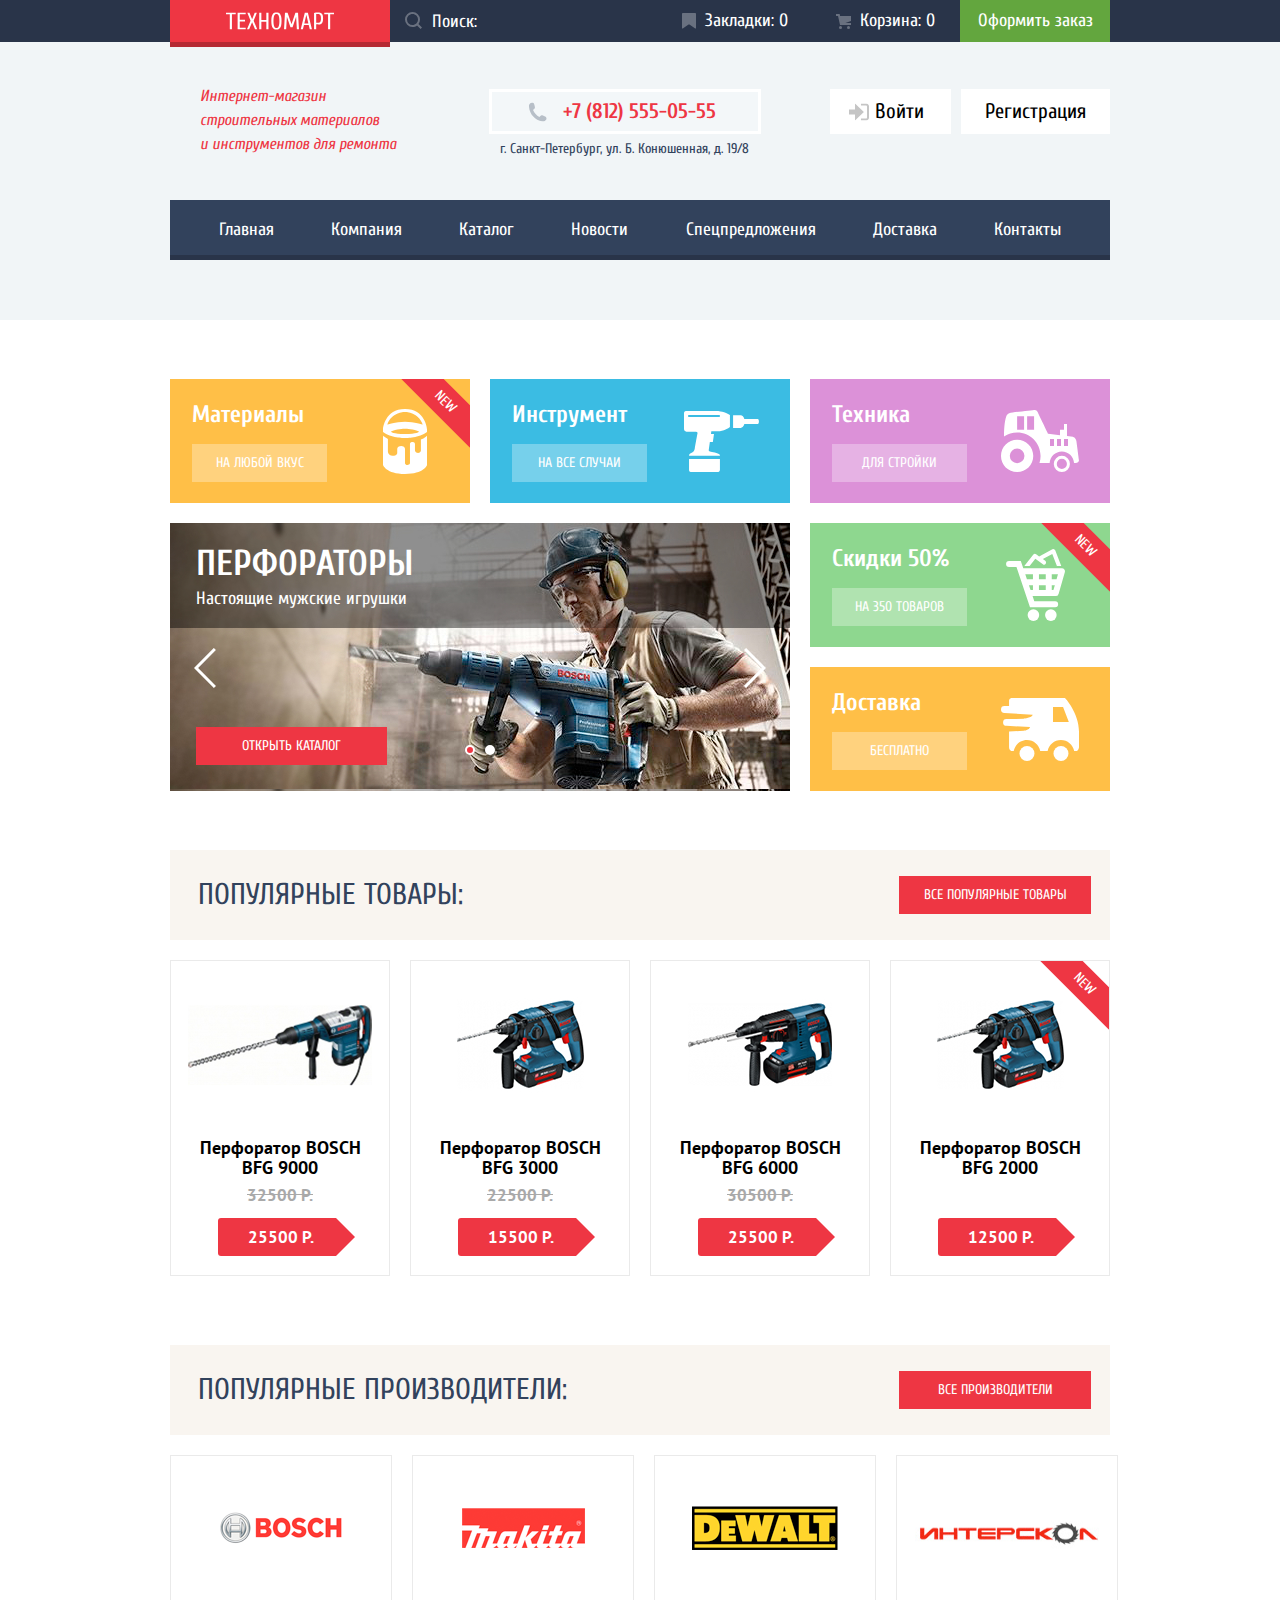
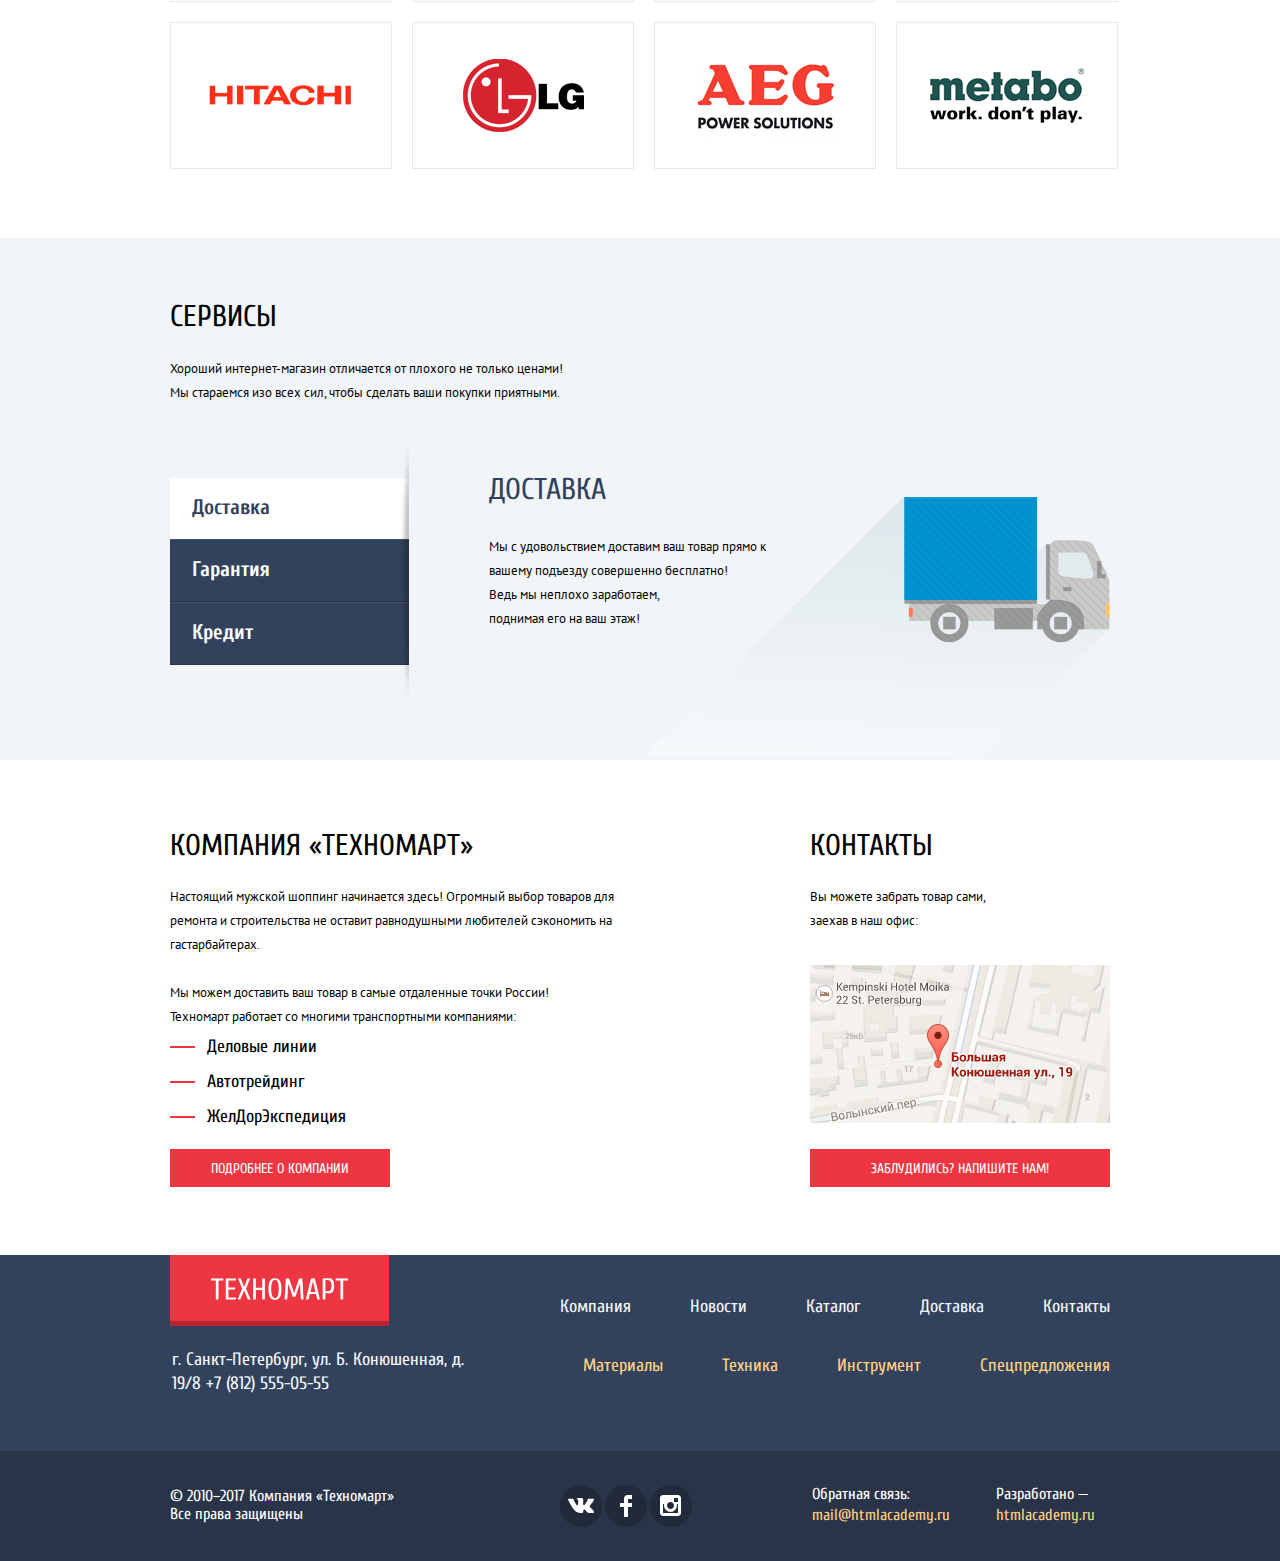
==== commit 47a2d157: "личный проект защита 2" ====
--- a/index.html
+++ b/index.html
@@ -6,7 +6,7 @@
     <link href="https://fonts.googleapis.com/css2?family=Cuprum:ital,wght@0,400;0,700;1,400;1,700&display=swap" rel="stylesheet">
     <link href="https://fonts.googleapis.com/css2?family=Cuprum:ital,wght@0,400;0,700;1,400;1,700&family=PT+Sans:wght@400;700&display=swap" rel="stylesheet">
     <link rel="stylesheet" href="css/normalize.css">
-    <link rel="stylesheet" href="css/style.css">
+    <link rel="stylesheet" href="css/style.min.css">
   </head>
   <body>
 
@@ -19,7 +19,8 @@
           <form class="header-page__search" method="get" action="https://echo.htmlacademy.ru/" name="search" autocomplete="off" aria-label="форма поиска">
             <label>
               <input class="header-page__search-field" type="search" name="search" placeholder="Поиск:">
-              <svg xmlns="http://www.w3.org/2000/svg" width="17" height="17" viewBox="0 0 17 17"><path fill="context-fill" d="M17 15.586l-3.542-3.542A7.465 7.465 0 0 0 15 7.5 7.5 7.5 0 1 0 7.5 15c1.71 0 3.282-.579 4.544-1.542L15.586 17 17 15.586zM2 7.5C2 4.467 4.467 2 7.5 2 10.532 2 13 4.467 13 7.5c0 3.032-2.468 5.5-5.5 5.5A5.506 5.506 0 0 1 2 7.5z"/>
+              <svg xmlns="http://www.w3.org/2000/svg" width="17" height="17" viewBox="0 0 17 17">
+                <path fill="currentFill" d="M17 15.586l-3.542-3.542A7.465 7.465 0 0 0 15 7.5 7.5 7.5 0 1 0 7.5 15c1.71 0 3.282-.579 4.544-1.542L15.586 17 17 15.586zM2 7.5C2 4.467 4.467 2 7.5 2 10.532 2 13 4.467 13 7.5c0 3.032-2.468 5.5-5.5 5.5A5.506 5.506 0 0 1 2 7.5z"/>
               </svg>
             </label>
           </form>
@@ -115,32 +116,17 @@
 
       <section class="main-page__promo-list">
         <h2 class="visually-hidden">Промо</h2>
-        <div class="promo-card new-item">
-          <div class="promo-card__menu">
-            <h3 class="promo-card__title">Материалы</h3>
-            <a class="promo-card__btn" href="#nowhere">На любой вкус</a>
-          </div>
-          <div class="promo-card__icon-paint">
-            <img src="img/icon-1.svg" width="44" height="65" alt="Материалы">
-          </div>
-        </div>
-        <div class="promo-card">
-          <div class="promo-card__menu">
-            <h3 class="promo-card__title">Инструмент</h3>
-            <a class="promo-card__btn" href="#nowhere">На все случаи</a>
-          </div>
-          <div class="promo-card__icon-drill">
-            <img src="img/icon-2.svg" width="75" height="61" alt="Инструмент">
-          </div>
-        </div>
-        <div class="promo-card">
-          <div class="promo-card__menu">
-            <h3 class="promo-card__title">Техника</h3>
-            <a class="promo-card__btn" href="#nowhere">Для стройки</a>
-          </div>
-          <div class="promo-card__icon-truck">
-            <img src="img/icon-3.svg" width="78" height="62" alt="Техника">
-          </div>
+        <div class="promo-card promo-card__paint new-item">
+          <h3 class="promo-card__title">Материалы</h3>
+          <a class="promo-card__btn" href="#nowhere">На любой вкус</a>
+        </div>
+        <div class="promo-card promo-card__drill">
+          <h3 class="promo-card__title">Инструмент</h3>
+          <a class="promo-card__btn" href="#nowhere">На все случаи</a>
+        </div>
+        <div class="promo-card promo-card__truck">
+          <h3 class="promo-card__title">Техника</h3>
+          <a class="promo-card__btn" href="#nowhere">Для стройки</a>
         </div>
         <div class="promo-slider">
           <ul class="promo-slider__list">
@@ -165,23 +151,13 @@
           </div>
         </div>
 
-        <div class="promo-card new-item">
-          <div class="promo-card__menu">
-            <h3 class="promo-card__title">Скидки 50%</h3>
-            <a class="promo-card__btn" href="#nowhere">На 350 товаров</a>
-          </div>
-          <div class="promo-card__icon-cart">
-            <img src="img/icon-4.svg" width="59" height="72" alt="Скидки">
-          </div>
-        </div>
-        <div class="promo-card">
-          <div class="promo-card__menu">
-            <h3 class="promo-card__title">Доставка</h3>
-            <a class="promo-card__btn" href="#nowhere">Бесплатно</a>
-          </div>
-          <div class="promo-card__icon-van">
-            <img src="img/icon-5.svg" width="78" height="63" alt="Доставка">
-          </div>
+        <div class="promo-card promo-card__cart new-item">
+          <h3 class="promo-card__title">Скидки 50%</h3>
+          <a class="promo-card__btn" href="#nowhere">На 350 товаров</a>
+        </div>
+        <div class="promo-card promo-card__van">
+          <h3 class="promo-card__title">Доставка</h3>
+          <a class="promo-card__btn" href="#nowhere">Бесплатно</a>
         </div>
       </section>
 
@@ -210,7 +186,7 @@
                 <a href="#nowhere">
                   <h3 class="product-card__price-title">Перфоратор BOSCH BFG 9000</h3>
                 </a>
-                <del>32500 Р.</del>
+                <del class="promo-card__price-del">32500 Р.</del>
                 <p class="product-card__price-tag red-btn">25500 Р.</p>
               </div>
             </article>
@@ -234,7 +210,7 @@
                 <a href="#nowhere">
                   <h3 class="product-card__price-title">Перфоратор BOSCH BFG 3000</h3>
                 </a>
-                <del>22500 Р.</del>
+                <del class="promo-card__price-del">22500 Р.</del>
                 <p class="product-card__price-tag red-btn">15500 Р.</p>
               </div>         
             </article>
@@ -258,7 +234,7 @@
                 <a href="#nowhere">
                   <h3 class="product-card__price-title">Перфоратор BOSCH BFG 6000</h3>
                 </a>
-                <del>30500 Р.</del>
+                <del class="promo-card__price-del">30500 Р.</del>
                 <p class="product-card__price-tag red-btn">25500 Р.</p>
               </div>         
             </article>
@@ -290,48 +266,48 @@
       </section>
 
       <section class="promo-block">
-        <div class="promo-block__header">
+        <div class="promo-block__header promo-block__header-position">
           <h2 class="promo-block__title">Популярные производители:</h2>
           <a class="promo-block__btn red-btn" href="#nowhere">Все производители</a>
         </div>
         <ul class="promo-block__list promo-block__company-list">
-          <li class="card-style company-list__company-card">
-            <a class="company-list__card" href="#nowhere">
+          <li>
+            <a class="company-list__card card-style" href="#nowhere">
               <img src="img/bosch.png" width="126" height="37" alt="официальный сайт производителя BOSCH>">
             </a>
           </li>
-          <li class="card-style company-list__company-card">
-            <a class="company-list__card" href="#nowhere">
+          <li>
+            <a class="company-list__card card-style" href="#nowhere">
               <img src="img/makita.png" width="123" height="40" alt="официальный сайт производителя makita>">
             </a>
           </li>
-          <li class="card-style company-list__company-card">
-            <a class="company-list__card" href="#nowhere">
+          <li>
+            <a class="company-list__card card-style" href="#nowhere">
               <img src="img/dewalt.png" width="146" height="44" alt="официальный сайт производителя dEWALT>">
             </a>
           </li>
-          <li class="card-style company-list__company-card">
-            <a class="company-list__card" href="#nowhere">
+          <li>
+            <a class="company-list__card card-style" href="#nowhere">
               <img src="img/interscol.png" width="200" height="75" alt="официальный сайт производителя интерскол">
             </a>
           </li>
-          <li class="card-style company-list__company-card">
-            <a class="company-list__card" href="#nowhere">
+          <li>
+            <a class="company-list__card card-style" href="#nowhere">
               <img src="img/hitachi.png" width="169" height="31" alt="официальный сайт производителя hitachi">
             </a>
           </li>
-          <li class="card-style company-list__company-card">
-            <a class="company-list__card" href="#nowhere">
+          <li>
+            <a class="company-list__card card-style" href="#nowhere">
               <img src="img/lg.png" width="121" height="73" alt="официальный сайт производителя LG">
             </a>
           </li>
-          <li class="card-style company-list__company-card">
-            <a class="company-list__card" href="#nowhere">
+          <li>
+            <a class="company-list__card card-style" href="#nowhere">
               <img src="img/aeg.png" width="151" height="96" alt="официальный сайт производителя AEG power solutions">
             </a>
           </li>
-          <li class="card-style company-list__company-card">
-            <a class="company-list__card" href="#nowhere">
+          <li>
+            <a class="company-list__card card-style" href="#nowhere">
               <img src="img/metabo.png" width="204" height="69" alt="официальный сайт производителя metabo">
             </a>
           </li>
@@ -402,7 +378,6 @@
           <h2 class="company-block__title">Компания «Техномарт»</h2>
           <p>Настоящий мужской шоппинг начинается здесь! Огромный выбор товаров 
             для ремонта и cтроительства не оставит равнодушными любителей сэкономить на гастарбайтерах.</p>
-            <br>
           <p>Мы можем доставить ваш товар в самые отдаленные точки России!
             Техномарт работает со многими транспортными компаниями: </p>
           <ul class="travel-list">
@@ -421,9 +396,9 @@
         <section class="company-block">
           <h2 class="company-block__title">Контакты</h2>
           <p>Вы можете забрать товар сами,<br>заехав в наш офис:</p>
-          <div class="company-block__map">
-            <img src="img/map.png" width="300" height="158" alt="Карта">
-          </div>
+          <a class="company-block__map" href="https://www.google.com/maps?ll=59.938914,30.323031&z=18&t=m&hl=ru&gl=US&mapclient=embed&q=%D0%91%D0%BE%D0%BB%D1%8C%D1%88%D0%B0%D1%8F+%D0%9A%D0%BE%D0%BD%D1%8E%D1%88%D0%B5%D0%BD%D0%BD%D0%B0%D1%8F+%D1%83%D0%BB.,+19+%D0%A1%D0%B0%D0%BD%D0%BA%D1%82-%D0%9F%D0%B5%D1%82%D0%B5%D1%80%D0%B1%D1%83%D1%80%D0%B3+191186" aria-label="переход на сервис картографии">
+            <img src="img/map.jpg" width="300" height="158" alt="Карта">
+          </a>
           <a class="red-btn travel-list__btn-map" href="#nowhere">Заблудились? Напишите нам!</a>
         </section>
       </div>
@@ -455,7 +430,7 @@
       </div>
       <div class="footer-page__middle">
         <p class="footer-page__address">
-          г. Санкт-Петербург, ул. Б. Конюшенная, д. 19/8<br />
+          г. Санкт-Петербург, ул. Б. Конюшенная, д. 19/8
           <a href="tel:+78125550555">+7 (812) 555-05-55</a>
         </p>
         <ul class="footer-page__nav footer-page__nav--yell">
@@ -524,7 +499,7 @@
             fill="#ee3643"/>
         </svg>
       </button>
-      <iframe src="https://www.google.com/maps/embed?pb=!1m18!1m12!1m3!1d1998.6037999040354!2d30.322010416394033!3d59.938716271971415!2m3!1f0!2f0!3f0!3m2!1i1024!2i768!4f13.1!3m3!1m2!1s0x4696310fca5ba729%3A0xea9c53d4493c879f!2sBolshaya+Konyushennaya+ul.%2C+19%2C+Sankt-Peterburg%2C+Russia%2C+191186!5e0!3m2!1sen!2s!4v1441888483426" width="940" height="447" allowfullscreen title="Офис компании по адресу ул. Большая Конюшенная 19, Санкт-Петербург">
+      <iframe class="modal__iframe" src="https://www.google.com/maps/embed?pb=!1m18!1m12!1m3!1d1998.6037999040354!2d30.322010416394033!3d59.938716271971415!2m3!1f0!2f0!3f0!3m2!1i1024!2i768!4f13.1!3m3!1m2!1s0x4696310fca5ba729%3A0xea9c53d4493c879f!2sBolshaya+Konyushennaya+ul.%2C+19%2C+Sankt-Peterburg%2C+Russia%2C+191186!5e0!3m2!1sen!2s!4v1441888483426" width="940" height="447" allowfullscreen title="Офис компании по адресу ул. Большая Конюшенная 19, Санкт-Петербург">
       </iframe>
     </section>
 
@@ -574,6 +549,7 @@
       </div>
     </section>
 
-    <script src="js/script.min.js"></script>
+    <script src="js/script.min.js">
+    </script>
   </body>
 </html>
--- a/css/style.min.css
+++ b/css/style.min.css
@@ -0,0 +1 @@
+:root{--basic-blue:#32425C;--basic-dark-blue:#293449;--basic-light-blue:#F1F5F7;--basic-extra-light:#F9F5F0;--basic-grey:#F7F3EC;--basic-background:#888888;--basic-light:#F1F5F7;--basic-color:#FFFFFF;--basic-red:#EE3643;--slide-1:#FFBF47;--slide-2:#3BBCE3;--slide-3:#DC91D8;--slide-4:#8ED78F;--special-blue:#32425C;--special-yellow:#FFD180;--special-white:#F3F7F9;--special-black:#000000;--special-green:#63A63E;--yellow-font:#FFD180;--header-top__btn-active:#161d29;--header-hover-focus:#212a3a;--header-logo-active:#ba2732;--header-logo-hover-focus:#ca2c37;--header-top__btn--green-active:#518534;--header-top__btn--green-hover-focus:#5fbb2d;--section-catalog-name:#F2F6F8;--filter-name:#F7F3EC;--navigation-active:#1d2739;--navigation-hover-focus:#293449;--header-login-active:#C5C5C5;--phone-number-svg:#B7BFC8;--green-btn-shadow:#518534;--del-color:#A9A9A9;--border-color:#EAEAEA;--border-color2:#405069;--box-shadow:#b62430;--fill-icon:#3D546F;--scale-color:#D7DCDE;--bar-range-control:#00ca74;--background-toggle:#ABABAB;--toggle-shadow:#cfcfcf;--sort-yell:#e8cd00;--pagination-hover:#bdc6ca;--sidebar-btn:#e5e5e5;--modal-color:#F4F4F4;--modal-background:#F1F1F1;--header-logo-rgba:rgba(0, 0, 0, 0.24);--grey-rgba:rgba(255, 255, 255, 0.5);--extra-grey-rgba:rgba(255, 255, 255, 0.3);--grey-blue-rgba:rgba(50, 66, 92, 0.3);--dark-rgba:rgba(0, 0, 0, 0.2);--extra-dark-rgba:rgba(0, 0, 0, 0.3);--dark-2-rgba:rgba(0, 0, 0, 0.25);--black-1-rgba:rgba(0, 0, 0, 0.5);--black-2-rgba:rgba(0, 0, 0, 0.15);--black-3-rgba:rgba(0, 0, 0, 0.7);--content-width:940px}body{min-width:940px;margin:0;padding:0;font-family:Cuprum,Arial,sans-serif;font-size:18px;line-height:24px;font-weight:400;color:var(--basic-color);background-color:var(--basic-color);background-repeat:no-repeat;display:grid;grid-template-rows:min-content 1fr min-content}a{text-decoration:none}.red-btn{display:block;padding-top:11px;color:var(--basic-color);text-align:center;text-transform:uppercase;border:none;background-color:var(--basic-red)}.new-item{position:relative;overflow:hidden}.new-item:after{content:"new";display:flex;justify-content:center;align-items:center;font-size:14px;line-height:18px;text-transform:uppercase;color:var(--basic-color);position:absolute;width:100px;height:30px;background-color:var(--basic-red);transform:translate(25%,25%) rotate(45deg);right:0;top:0}.header-page{display:flex;flex-direction:column;align-items:center;width:100%;background-color:var(--basic-light-blue)}.header-page__top-wrapper{display:flex;justify-content:center;width:100%;background-color:var(--basic-dark-blue)}.header-page__top{width:var(--content-width);height:42px;display:flex;justify-content:space-between;align-items:flex-start}.header-page__logo{width:220px;height:47px;background-color:var(--basic-red);box-shadow:inset 0 -5px 0 var(--header-logo-rgba);display:flex;justify-content:center}.header-page__logo img{max-width:100%;height:auto;margin-bottom:5px}.header-page__logo:focus,.header-page__logo:hover{background-color:var(--header-logo-hover-focus)}.header-page__logo:active{background-color:var(--header-logo-active)}.header-page__search{position:relative;flex-grow:1;height:100%}.header-page__search-field+svg{fill:var(--basic-color);position:absolute;top:12px;left:15px;opacity:.3}.header-page__search-field{background-color:var(--basic-dark-blue);border:none;padding-left:42px;width:100%;height:100%;color:var(--basic-color)}.header-page__search-field::placeholder{color:var(--basic-color)}.header-page__search-field:hover+svg{fill:var(--basic-color);opacity:1}.header-page__search-field:focus{color:var(--special-black);background-color:var(--basic-color);outline:0}.header-page__search-field:focus+svg{fill:var(--basic-red)}.header-page__search-field:focus::placeholder{color:var(--special-black);opacity:1}.header-page__search-field:active{background-color:var(--basic-dark-blue)}.header-page__search-field:active+svg{fill:var(--basic-color);opacity:.3}.header-page__search-field:active::placeholder{color:var(--basic-color);opacity:.5}.header-page__content-right{min-width:430px;display:flex;height:100%}.header-page__btn-text{display:flex;justify-content:center;align-items:center;color:var(--basic-color);width:150px;fill-opacity:.3}.header-page__btn-full{background-color:var(--header-logo-hover-focus)}.header-page__btn-text:hover{color:var(--basic-color);fill-opacity:1}.header-page__btn-text:focus{background-color:var(--header-hover-focus);color:var(--basic-color)}.header-page__btn-text:active{color:var(--grey-rgba);fill-opacity:.3;background-color:var(--header-top__btn-active)}.btn-text-green{background-color:var(--special-green);color:var(--basic-color)}.btn-text-green:focus,.btn-text-green:hover{background-color:var(--header-top__btn--green-hover-focus)}.btn-text-green:active{color:var(--grey-rgba);background-color:var(--header-top__btn--green-active)}.header-page__btn-text svg{fill:var(--basic-color);margin-right:9px}.header-page__middle{display:grid;grid-template-columns:1fr 1fr 1fr;grid-template-rows:1fr;width:var(--content-width);padding-top:42px}.header-page__title{color:var(--basic-red);font-style:italic;font-size:16px;font-weight:400;line-height:24px;padding:0 60px 0 30px;margin:0}.header-page__center{display:flex;flex-direction:column;align-items:center;padding-right:30px}.header-page__phone-btn{background:var(--special-white);border:3px solid var(--basic-color);box-sizing:border-box;padding:4px 42px 5px 71px;margin-top:5px;color:var(--basic-red);font-weight:700;font-size:21px;line-height:30px;position:relative}.header-page__phone-btn svg{position:absolute;left:36px;top:50%;transform:translateY(-50%);fill:var(--phone-number-svg)}.header-page__address{font-size:14px;color:var(--special-blue);margin:3px 0}.enter-group__list{padding:0;list-style:none;display:flex;justify-content:flex-end;margin:5px 0 0 0}.enter-group__btn{display:block;background-color:var(--basic-color);font-size:21px;line-height:21px;color:var(--special-black)}.enter-group__btn:hover{color:var(--basic-red)}.enter-group__btn:active{color:var(--header-login-active)}.enter-group__list li:last-child{padding-left:10px}.enter-group__btn-reg{padding:12px 24px}.enter-group__btn-enter svg{position:absolute;top:50%;left:19px;transform:translateY(-50%);fill:var(--basic-color)}.enter-group__btn-enter{margin-left:10px;padding:12px 27px 12px 45px;position:relative}.enter-group__btn-enter svg{fill:var(--header-login-active)}.enter-group__btn-enter:hover svg{fill:var(--fill-icon)}.enter-group__btn-exit{background-color:var(--basic-color);display:block;width:20px;height:17px;padding:14px 18px 14px 10px}.enter-group__menu{display:flex;justify-content:center;margin:7px 0 0 0;padding:0 0 0 12px;list-style:none;font:16px Cuprum,Arial,sans-serif;line-height:18px;color:var(--special-blue)}.enter-group__menu li:not(:last-of-type):after{content:"";display:inline-block;vertical-align:middle;width:4px;height:4px;margin:0 12px;border-radius:50%;background-color:var(--special-blue)}.enter-group__menu-btn:visited{color:var(--special-blue)}.enter-group__menu-btn:focus,.enter-group__menu-btn:hover{color:var(--basic-red)}.enter-group__menu-btn:active{color:var(--grey-blue-rgba)}.enter-group__menu-btn{font-size:16px;line-height:18px;color:var(--special-blue)}.enter-group__btn-authorization{padding:12px 10px 12px 56px;position:relative;max-width:fit-content;margin-left:auto}.enter-group__btn-authorization:hover{color:var(--special-black)}.enter-group__btn-authorization:active{color:var(--header-login-active)}.enter-group__btn-authorization:hover svg{fill:var(--fill-icon)}.enter-group__btn-authorization:active svg{fill:var(--header-login-active)}.enter-group__btn-authorization svg{position:absolute;fill:var(--header-login-active)}.enter-group__btn-authorization svg:first-of-type{left:15px}.enter-group__btn-exit svg{fill:var(--header-login-active)}.enter-group__btn-exit:hover svg{fill:var(--fill-icon)}.header-page__enter-group{display:flex;flex-direction:column}.header-page__menu-btn{font-size:16px;line-height:18px;color:var(--special-blue)}.header-page__btn-text:active{color:var(--header-login-active);outline:0}.header-page__menu-btn:active{color:var(--header-login-active);outline:0}.header-page__btn{font-size:21px;line-height:21px;color:var(--special-black)}.header-page__btn:focus,.header-page__btn:hover{color:var(--special-black)}.header-page__btn-authorization:active{color:var(--grey-rgba)}.enter-group__buttons{display:flex;margin-top:5px}.enter-group__btn-exit:focus,.enter-group__btn-exit:hover{fill:var(--special-black)}.enter-group__btn-exit:active{fill:var(--grey-rgba)}.header-page__main-nav{width:var(--content-width)}.main-nav__list{padding:0;list-style:none;display:flex;box-shadow:inset 0 -5px 0 var(--navigation-hover-focus);background-color:var(--special-blue);margin:36px 0 60px 0}.main-nav__item{display:flex;align-items:center;justify-content:center;height:60px;flex-grow:1}.main-nav__item:first-of-type .main-nav__link{padding-left:20px}.main-nav__item:last-of-type .main-nav__link{padding-right:20px}.main-nav__link{color:var(--basic-color);display:flex;justify-content:center;align-items:center;width:100%;height:100%}.main-nav__link[href]:focus,.main-nav__link[href]:hover{background-color:var(--navigation-hover-focus);box-shadow:inset 0 -5px 0 var(--navigation-hover-focus)}.main-nav__link:active{color:var(--grey-rgba);background-color:var(--navigation-active);box-shadow:inset 0 -5px 0 var(--navigation-hover-focus)}.main-page{display:flex;flex-direction:column;align-items:center;color:var(--special-black);width:100%}.main-page__promo-list{width:var(--content-width);display:grid;grid-template-columns:1fr 1fr 1fr;grid-template-rows:1fr 1fr 1fr;gap:20px;padding:59px 0}.promo-card__title{font-weight:700;font-size:24px;line-height:30px;color:var(--basic-color);margin:0 0 14px 0}.promo-card__btn{text-transform:uppercase;width:135px;font-size:14px;line-height:18px;color:var(--basic-color);background-color:var(--extra-grey-rgba);display:block;padding:10px 0;text-align:center}.promo-card__btn:focus,.promo-card__btn:hover{background-color:var(--dark-rgba)}.promo-card__btn:focus{background-color:var(--extra-dark-rgba)}.promo-card__menu{height:100%;display:flex;flex-direction:column;justify-content:space-between}.promo-card__price-del{font:bold 17px "PT Sans",Arial,sans-serif;line-height:18px;color:var(--del-color);margin:8px 0 14px 0}.promo-card{display:flex;justify-content:space-between;flex-direction:column;padding:21px 22px}.promo-card__paint{background-color:var(--slide-1);background-image:url(../img/icon-1.svg);background-repeat:no-repeat;background-position:right 43px center}.promo-card__drill{background-color:var(--slide-2);background-image:url(../img/icon-2.svg);background-repeat:no-repeat;background-position:right 31px center}.promo-card__truck{background-color:var(--slide-3);background-image:url(../img/icon-3.svg);background-repeat:no-repeat;background-position:right 31px center}.promo-card__cart{background-color:var(--slide-4);background-image:url(../img/icon-4.svg);background-repeat:no-repeat;background-position:right 45px center}.promo-card__van{background-color:var(--slide-1);background-image:url(../img/icon-5.svg);background-repeat:no-repeat;background-position:right 31px center}.promo-slider{position:relative;width:620px;grid-row-start:2;grid-row-end:4;grid-column-start:1;grid-column-end:3}.promo-slider__btn{width:max-content;font-size:14px;line-height:18px;padding:10px 46px}.promo-slider__btn:focus,.promo-slider__btn:hover{background-color:var(--header-logo-hover-focus)}.promo-slider__btn:active{background-color:var(--header-logo-active)}.promo-slider__list{padding:0;list-style:none;width:100%;height:100%;margin:0}.slider-controls__btn{position:absolute;width:100%;display:flex;box-sizing:border-box;justify-content:space-between;top:54%;transform:translateY(-50%);padding:0 24px}.slider-controls__btn button{cursor:pointer;border:none;width:22px;height:40px}.slider-controls__radio{position:absolute;display:flex;justify-content:center;left:50%;bottom:36px;transform:translateX(-50%)}.slider-controls__nav:not(:last-child){margin-right:10px}.slider-controls__nav{cursor:pointer;background-color:var(--basic-color);border:2px solid var(--basic-color);border-radius:50%;width:10px;height:10px;margin:0;padding:0}.slider-controls__active{background-color:var(--basic-red)}.active-card{display:none;box-sizing:border-box;width:100%;height:100%;justify-content:space-between;flex-direction:column;color:var(--basic-color);padding:23px 26px 26px 26px;box-shadow:inset 0 105px 0 var(--dark-2-rgba)}.active-card__show{display:flex}.active-card--puncher{background-color:var(--basic-background);background-image:url(../img/gadder.jpg)}.active-card--drill{background-color:var(--basic-background);background-image:url(../img/drill.jpg)}.active-card p{margin:5px 0 auto 0}.active-card__title{margin:0}.promo-card__icon-paint{margin:8px 43px 0 0}.promo-card__icon-drill{margin:12px 31px 0 0}.promo-card__icon-truck{margin:10px 31px 0 0}.promo-card__icon-cart{margin-right:45px}.promo-card__icon-van{margin:10px 31px 0 0}.active-card__title{font-weight:700;font-size:36px;line-height:36px;text-transform:uppercase;color:var(--basic-color)}.active-card p{color:var(--basic-color)}.active-card__icon-left{background:url(../img/icon-left.svg) no-repeat transparent}.active-card__icon-right{background:url(../img/icon-right.svg) no-repeat transparent}.promo-block{width:var(--content-width);display:flex;flex-wrap:wrap;flex-direction:column;padding-bottom:49px}.promo-block__header{width:var(--content-width);background-color:var(--basic-extra-light);display:flex;flex-wrap:wrap;justify-content:space-between;align-items:center;padding:5px 19px 5px 28px;box-sizing:border-box}.promo-block__header-position{padding:5px 19px 5px 28px}.promo-block__title{font-size:30px;font-weight:400;line-height:30px;text-transform:uppercase;color:var(--basic-blue)}.promo-block__list{padding:0;margin:20px 0;list-style:none;display:grid;grid-template-columns:min-content min-content min-content min-content;grid-template-rows:1fr;gap:20px}.promo-block__btn{padding:0;display:flex;justify-content:center;align-items:center;width:192px;font-size:14px;line-height:38px;height:fit-content}.card-style{border:1px solid var(--border-color)}.product-list__product-card{display:flex;flex-direction:column;justify-content:flex-start;align-items:center;box-sizing:border-box;width:220px;height:100%}.company-list__card{display:flex;width:220px;min-height:145px}.company-list__card img{margin:auto}.card-style:hover{box-shadow:0 4px 20px var(--black-2-rgba)}.card-style:active{box-shadow:0 4px 20px var(--black-2-rgba);opacity:.5}.card-style:hover .product-card__btn{visibility:visible;height:max-content;padding:36px 44px 0 41px}.card-style:hover .product-card__active{justify-content:flex-start}.card-style:hover .product-card__image{visibility:hidden;height:0}.product-card__active{display:flex;flex-direction:column;justify-content:center;align-items:center;width:100%;min-height:169px;position:relative;margin:0 0 8px 0}.product-card__image{width:100%;height:100%;display:flex;align-items:center;justify-content:center}.product-card__image:focus,.product-card__image:focus-within,.product-card__image:hover{opacity:0}.product-card__btn{box-sizing:border-box;visibility:hidden;height:0;width:100%;display:flex;flex-direction:column;align-items:center;padding:0}.product-card__btn a{width:100%;box-sizing:border-box;display:flex;justify-content:center;align-items:center}.product-card__btn svg{fill:var(--basic-color);opacity:.3;margin-right:10px}.product-card__btn a:not(last-child){margin-bottom:14px}.product-card__price{text-align:center;height:100%;display:flex;flex-direction:column;justify-content:space-between;align-items:center}.product-card__price-title{font:bold 18px "PT Sans",Arial,sans-serif;line-height:20px;color:var(--special-black);margin:0 15px}.product-card__price-tag{font:bold 17px "PT Sans",Arial,sans-serif;line-height:18px;text-transform:uppercase;display:flex;align-items:center;position:relative;height:38px;margin:0;padding:0 22px 0 30px;vertical-align:middle;border-top-left-radius:3px;border-bottom-left-radius:3px;font-weight:700;margin:0 25px 19px 19px}.product-card__price-tag:after{content:"";position:absolute;display:block;border-top:19px solid transparent;border-bottom:19px solid transparent;border-left:19px solid var(--basic-red);right:0;top:0;transform:translateX(100%)}.product-card__btn a:first-of-type{width:135px;padding:10px 11px 7px 0;font:normal 14px Cuprum,Arial,sans-serif;line-height:18px;text-transform:uppercase;border-radius:3px;color:var(--basic-color);box-shadow:0 3px 0 0 var(--green-btn-shadow);background-repeat:no-repeat;background-color:var(--special-green);border:none}.product-card__btn a:first-of-type:focus,.product-card__btn a:first-of-type:hover{background-color:var(--header-top__btn--green-hover-focus)}.product-card__btn a:first-of-type:active{background-color:var(--header-top__btn--green-active)}.product-card__btn a:last-of-type{background-color:var(--basic-color);border:3px solid var(--special-green);border-radius:2px;padding:7px 0;font:normal 14px Cuprum,Arial,sans-serif;line-height:18px;text-transform:uppercase;color:var(--special-blue)}.product-card__btn a:last-of-type:focus,.product-card__btn a:last-of-type:hover{border-color:var(--basic-blue)}.product-card__btn a:last-of-type:active{color:var(--grey-blue-rgba);border-color:var(--grey-blue-rgba)}.promo-block_company-list{width:var(--content-width);list-style:none;display:flex;flex-direction:row;flex-wrap:wrap}.service-block__wrapper{display:flex;justify-content:center;background-color:var(--basic-light-blue);width:100%}.service-block{width:var(--content-width);background-color:var(--basic-light);display:flex;flex-direction:column;justify-content:space-between}.service-block__info{margin:64px 0 0 0}.service-block__info h2{font-weight:400;margin:0 0 25px 0}.service-block__info p{margin:0}.service-info__wrapper{display:flex;justify-content:center;width:100%;background-color:var(--basic-light-blue)}.service-info{width:var(--content-width)}.service-info__title{font:30px Cuprum,Arial,sans-serif;font-weight:400;line-height:30px;text-transform:uppercase;color:var(--special-black);margin-top:64px}.service-info p{font:13px "PT Sans",Arial,sans-serif;line-height:24px;padding-right:25px;margin-bottom:68px}.service-block__info h2{font-size:30px;font-weight:400;line-height:30px;text-transform:uppercase;color:var(--special-black)}.service-block p{font:normal 13px "PT Sans",Arial,sans-serif;line-height:24px;color:var(--special-black)}.service-info p{font:normal 13px "PT Sans",Arial,sans-serif;line-height:24px;color:var(--special-black)}.service-block__service-slider{display:flex;min-height:355px;padding-top:55px;box-sizing:border-box}.service-slider__list{padding:0;list-style:none;position:relative}.service-slider__list:after{position:absolute;content:"";width:10px;height:279px;right:0;top:50%;transform:translateY(-50%);background-image:url(../img/service-line.png)}.slider-description{padding:0;list-style:none;margin:0}.slider-description__list{display:flex;padding-left:80px;position:relative;min-height:283px;width:100%;flex-grow:1;box-sizing:border-box}.slider-description__list img{position:absolute;right:0;bottom:-15px}.slider-description__item{z-index:1}.slider-description__item h3{font-size:30px;font-weight:400;line-height:30px;text-transform:uppercase;color:var(--basic-blue);margin:15px 0 30px 0}.slider-description__item p{max-width:315px}.slider-description__btn{font-size:14px;line-height:38px;text-transform:uppercase;line-height:38px;padding:0 45px;margin-top:26px;width:fit-content;border-radius:4px}.service-slider__description{flex-grow:1}.service-slider__btn{display:flex;width:100%;font:bold 21px Cuprum,Arial,sans-serif;line-height:30px;padding:14px 139px 17px 22px;color:var(--basic-color);background-color:var(--basic-blue);border:none;border-top:1px solid var(--border-color2);border-bottom:1px solid var(--navigation-hover-focus);cursor:pointer;outline:0}.service-slider__btn:not(.indicator-active-btn):focus,.service-slider__btn:not(.indicator-active-btn):hover{background-color:var(--basic-dark-blue)}.indicator-active-btn{background:var(--basic-color);color:var(--special-blue);border:none}.company-info{display:flex;justify-content:space-between;width:var(--content-width);margin-top:71px;margin-bottom:68px}.company-block{display:flex;flex-direction:column}.company-block:first-of-type{width:478px}.company-block:last-of-type{width:300px}.company-block h2{font-size:30px;font-weight:400;line-height:30px;text-transform:uppercase;color:var(--special-black);margin-bottom:24px}.company-block p{font:normal 13px "PT Sans",Arial,sans-serif;line-height:24px;color:var(--special-black);margin:0}.company-block p:not(:last-of-type){margin-bottom:24px}.company-block__title{font-weight:400;margin:0}.company-block__map{cursor:pointer;margin:32px 0 19px 0}.travel-list{padding:0;list-style:none;display:flex;flex-direction:column;margin:6px 0 0 0;font:18px Cuprum,Arial,sans-serif;line-height:24px;color:var(--special-black)}.travel-list li:before{content:"";display:block;width:25px;height:2px;background-color:var(--basic-red);margin-right:12px}.travel-list li{display:flex;align-items:center;margin-bottom:11px}.travel-list li:last-of-type{margin-bottom:20px}.travel-list__item{display:block;margin:0}.travel-list__btn-info{width:220px;padding:11px 0 9px 0;font-size:14px;line-height:18px}.travel-list__btn-map{padding:11px 0 9px 0;font-size:14px;line-height:18px}.company-block p:last-of-type{padding-right:50px}.travel-list__item{display:flex;flex-direction:column;justify-content:space-between;flex-grow:1;font-size:18px;color:var(--special-black)}.catalog-page{display:flex;flex-direction:column;align-items:center;font-family:"PT Sans",Arial,sans-serif;font-style:normal;font-weight:400;color:var(--special-black);width:100%}.breadcrumbs,.catalog-description,.catalog-filter{width:var(--content-width)}.catalog-filter__header{font:30px Cuprum,Arial,sans-serif;font-style:normal;font-weight:400;text-transform:uppercase;line-height:30px;margin:0;padding:28px;color:var(--basic-blue);background-color:var(--section-catalog-name)}.sort-block__menu{display:flex;justify-content:space-between;align-items:center;background:var(--filter-name);padding:12px 16px 11px 20px;line-height:18px;font-size:13px}.sort-block__menu p{margin:0}.sort-block__menu ul{margin:0}.sort-block__sort-list{padding:0;list-style:none;display:grid;grid-template-columns:1fr 1fr 1fr;grid-column-gap:10px}.sort-block__icon-list{padding:0;list-style:none;display:flex}.sort-block__icon-list svg{fill:var(--header-login-active)}.sort-list__item{font:13px "PT Sans",Arial,sans-serif;color:var(--special-black);opacity:.3;text-decoration:underline;text-decoration-style:dotted;text-decoration-color:var(--basic-red);cursor:pointer}.sort-list__item:focus,.sort-list__item:hover{color:var(--special-black);text-decoration:underline;text-decoration-color:var(--basic-red);opacity:1}.sort-list__item:active{color:var(--basic-red);text-decoration:none}.sort-block__icon-list svg{fill:var(--header-login-active)}.icon-list__icon-up svg{fill:var(--basic-red)}.sort-block__icon-list svg:focus,.sort-block__icon-list svg:hover{fill:var(--special-black)}.sort-block__icon-list svg:active{fill:var(--basic-red)}.sort-block__icon-list li:not(:last-of-type){margin-right:21px}.firm-fieldset{display:flex;flex-direction:column;position:relative;margin:0 0 18px 0}.firm-fieldset:after{content:"";position:absolute;bottom:0;left:0;width:100%;height:1px;background-color:var(--sidebar-btn)}.firm-fieldset label{margin-bottom:15px}.firm-fieldset label:last-of-type{margin-bottom:29px}.firm-fieldset legend{padding:16px 0 13px 0}.firm-fieldset__check{display:none}.firm-fieldset__check+span::before{content:"";position:absolute;left:0;top:0;display:block;background-image:url(../img/checkbox-off.svg);width:23px;height:23px}.firm-fieldset__check:hover+span::before{background-image:url(../img/checkbox-off-hover.svg)}.firm-fieldset__check:checked+span::before{background-image:url(../img/checkbox-on.svg);width:27px}.firm-fieldset__check:checked:hover+span::before{background-image:url(../img/checkbox-on-hover.svg)}.firm-fieldset__check:disabled+span{opacity:.4}.firm-fieldset__var{position:relative;padding-left:35px}.type-fieldset{display:flex;flex-direction:column;margin:0}.type-fieldset legend{padding:0 0 19px 0}.type-fieldset label{margin-bottom:18px}.type-fieldset label:last-of-type{margin-bottom:37px}.type-fieldset__check{display:none}.type-fieldset__check+span::before{content:"";position:absolute;left:0;top:0;display:block;background-image:url(../img/radio-off.svg);width:25px;height:25px}.type-fieldset__check:hover+span::before{background-image:url(../img/radio-off-hover.svg)}.type-fieldset__check:checked+span::before{background-image:url(../img/radio-on.svg)}.type-fieldset__check:checked:hover+span::before{background-image:url(../img/radio-on-hover.svg)}.type-fieldset__check:disabled+span{opacity:.4}.type-fieldset__var{position:relative;padding-left:35px}.catalog-filter{display:grid;align-content:start;grid-template-columns:220px min-content;grid-template-rows:min-content min-content;gap:20px;padding-bottom:60px}.catalog-filter__header{grid-column:1/-1}.range-filter{width:220px}.filter-fieldset{width:100%;padding:0;border:none}.filter-fieldset legend{font:17px "PT Sans",Arial,sans-serif;font-style:normal;font-weight:700;line-height:30px;text-transform:uppercase}.filter-fieldset span{font:15px "PT Sans",Arial,sans-serif;line-height:19px;text-transform:uppercase}.filter-price{margin:0;padding-bottom:26px;position:relative}.filter-price:after{content:"";position:absolute;bottom:0;left:0;width:100%;height:1px;background-color:var(--sidebar-btn)}.filter-price legend{padding:14px 0 12px 0}.range-controls{position:relative;height:41px;background-color:var(--filter-name);margin-bottom:9px;padding-top:39px;padding-right:20px;padding-left:20px}.range-controls .scale{height:2px;background:var(--scale-color)}.range-controls .bar{width:70%;height:2px;background:var(--bar-range-control)}.range-controls .toggle{box-sizing:content-box;position:absolute;top:30px;left:0;width:4px;height:4px;padding:0;border:8px solid var(--basic-color);background-color:var(--background-toggle);border-radius:50%;box-shadow:0 2px 1px 0 var(--toggle-shadow);cursor:pointer}.range-controls .toggle-min{left:18px}.range-controls .toggle-max{left:160px}.price-controls label{text-transform:uppercase;font:17px "PT Sans",Arial,sans-serif;line-height:18px}.price-controls{display:flex;justify-content:space-between;align-items:center}.price-controls input::-webkit-inner-spin-button{-webkit-appearance:none;margin:0}.price-controls input{-moz-appearance:textfield}.price-controls input{font:17px "PT Sans",Arial,sans-serif;line-height:18px;width:95px;padding:10px;text-align:center;border:none;background:var(--filter-name);box-sizing:border-box;text-transform:uppercase}.price-controls span{font:15px "PT Sans",Arial,sans-serif}.sidebar-form__btn{font:13px "PT Sans",Arial,sans-serif;line-height:18px;padding:9px 0;width:100%;color:var(--special-black);background-color:var(--basic-color);border:1px solid var(--sidebar-btn);text-transform:uppercase}.sidebar-form__btn:focus,.sidebar-form__btn:hover{border:1px solid var(--pagination-hover)}.catalog__product-list{padding:0;list-style:none;display:grid;grid-template-columns:min-content min-content min-content;grid-template-rows:1fr 1fr 1fr;column-gap:20px;row-gap:21px;margin:28px 0 49px 0}.breadcrumbs{display:flex;margin:16px 0 20px 0;padding:0;list-style:none}.breadcrumbs li:not(:last-of-type):after{content:"";display:inline-block;vertical-align:middle;width:8px;height:12px;margin:0 14px;background-image:url(../img/icon-right-small.svg)}.breadcrumbs__item{font-size:13px;line-height:18px;text-transform:uppercase;color:var(--special-black)}.sidebar__name{font:normal 13px "PT Sans",Arial,sans-serif;line-height:18px;text-transform:uppercase;color:var(--special-black);background:var(--filter-name);padding:12px 16px 11px 18px;margin:0}.sort-block__title{font:normal 13px "PT Sans",Arial,sans-serif;line-height:18px;text-transform:uppercase;color:var(--special-black)}.sort-list__item{font:normal 13px "PT Sans",Arial,sans-serif;line-height:18px;text-transform:uppercase;color:var(--special-black)}.sort-block__title{flex-grow:1;max-width:178px}.pagination{display:flex;padding:0;margin:0;list-style:none}.pagination li:not(:first-of-type){margin-left:10px}.pagination__btn{display:flex;justify-content:center;align-items:center;padding:10px 15px;color:var(--special-black);box-shadow:0 0 0 1px var(--sidebar-btn) inset;font-size:13px;line-height:18px;border-radius:2px}.pagination__btn--next{padding:10px 34px;text-transform:uppercase}.pagination__btn[href]:focus,.pagination__btn[href]:hover{box-shadow:0 0 0 1px var(--pagination-hover) inset}.pagination__btn[href]:active{box-shadow:0 0 0 1px var(--basic-red) inset}.active{box-shadow:0 0 0 1px var(--basic-red) inset;background-color:var(--basic-red);color:var(--basic-color)}.active-item{color:var(--basic-red);text-decoration:none}.footer-page{display:flex;flex-direction:column;align-items:center;background-color:var(--basic-blue);width:100%}.footer-page__top{width:var(--content-width);display:flex;justify-content:space-between}.footer-page__middle{width:var(--content-width);display:flex;flex-wrap:wrap-reverse;justify-content:space-between;margin-bottom:33px}.footer-page__logo{display:flex;flex-direction:row;justify-content:center;align-items:center;box-shadow:inset 0 -5px 0 0 var(--box-shadow);background-color:var(--basic-red);padding:23px 41px 26px 41px}.footer-page__nav{padding:0;list-style:none;display:flex;flex-wrap:wrap;margin:40px 0 0 0}.footer-page__nav--yell{margin-top:28px}.footer-page__nav li{height:fit-content}.footer-page__nav li:not(:first-child){margin-left:59px}.footer-page__nav a[href]:focus,.footer-page__nav a[href]:hover{text-decoration:underline}.footer-page__nav a[href]:active{text-decoration:none;opacity:.5}.footer-page__nav-btn--white{color:var(--basic-light-blue)}.footer-page__nav-btn--yell{color:var(--yellow-font)}.footer-page__address{color:var(--special-white);margin:22px 2px;max-width:325px}.footer-page__address a{color:var(--special-white)}.footer-page__wrapper{display:flex;justify-content:center;width:100%;background-color:var(--basic-dark-blue)}.footer-page__bottom{width:var(--content-width);display:grid;grid-template-columns:1fr 1fr 1fr;grid-template-rows:min-content}.footer-page__bottom>p{margin:36px 0}.footer-page__icons-list{padding:0;list-style:none;display:flex;align-items:center;justify-content:center;margin-right:25px}.icons-list__btn{display:flex;flex-direction:row;justify-content:center;align-items:center;width:42px;height:42px;margin-right:3px;background-color:var(--header-hover-focus);border-radius:50%}.icons-list__btn:active,.icons-list__btn:focus,.icons-list__btn:hover{background-color:var(--basic-red)}.footer-page__links-list{padding:0;margin:34px 15px;list-style:none;display:flex;flex-wrap:wrap;justify-content:space-between;font-size:16px}.footer-page__links-list p{margin:0}.navigation-white__btn{color:var(--basic-light-blue)}.navigation-yell__btn{color:var(--yellow-font)}.links-list__btn{color:var(--yellow-font)}.navigation-yell__btn{color:var(--yellow-font)}.links-list__btn{color:var(--yellow-font)}.links-list__btn:focus,.links-list__btn:hover{text-decoration-line:underline}.links-list__btn:active{color:var(--basic-red);text-decoration:none}.footer-page__bottom p{font-size:16px;line-height:18px;max-width:227px}.visually-hidden{position:absolute;height:1px;width:1px;margin:-1px;border:0;padding:0;clip:rect(0 0 0 0);overflow:hidden}.modal{display:none;position:fixed;z-index:10;top:0;right:0;bottom:0;left:0;margin:auto;border-top:7px solid var(--basic-red);box-shadow:0 20px 40px 0 var(--black-3-rgba)}.modal-show{display:block;animation:bounce .6s}.modal__btn-close{position:absolute;top:10px;right:10px;width:22px;height:22px;background-color:transparent;border:0;cursor:pointer;padding:0}.modal-map{top:50%;left:50%;transform:translate(-50%,-50%);border:none;width:943px;height:449px}.modal__iframe{border-top:7px solid var(--basic-red)}.modal-feedback{top:50%;left:50%;transform:translate(-50%,-50%);width:620px;height:430px;background-color:var(--basic-color)}.modal-feedback__form{display:grid;grid-template-columns:1fr 1fr;grid-template-rows:min-content min-content 1fr}.modal-feedback__enter:last-of-type{grid-column:1/-1}.modal-feedback__panel{background-color:var(--modal-color);grid-column:1/-1}.modal-feedback__enter{display:flex;flex-direction:column;margin:0 80px}.modal-feedback__enter--top{margin-right:10px;margin-top:46px;margin-bottom:13px}.modal-feedback__enter--middle{margin-left:10px;margin-top:46px;margin-bottom:13px}.modal-feedback__enter--bottom{margin-bottom:33px}.modal-feedback__enter span{font:normal 18px Cuprum,Arial,sans-serif;line-height:24px;color:var(--special-black);margin-bottom:11px}.modal-feedback__text{display:block;border:2px solid var(--header-login-active);box-sizing:border-box;border-radius:2px;font:normal 13px "PT Sans",Arial,sans-serif;line-height:24px;color:var(--del-color);padding:7px 12px}.modal-feedback__btn{font:normal 14px Cuprum,Arial,sans-serif;line-height:18px;text-transform:uppercase;color:var(--basic-color);padding:8px 0;margin:33px 80px;width:460px}.modal-basket{top:50%;left:50%;transform:translate(-50%,-50%);width:620px;height:283px;background-color:var(--basic-color)}.modal-basket__name{font:normal 24px Cuprum,Arial,sans-serif;line-height:30px;color:var(--special-black);display:block;margin:73px auto;text-align:center}.modal-basket__name::before{content:"";width:66px;height:66px;display:block;position:absolute;top:55px;left:81px;background-image:url(../img/icon-mark.svg)}.modal-basket__btn{display:flex;justify-content:center;font:normal 14px Cuprum,Arial,sans-serif;line-height:18px;background-color:var(--modal-background);padding-top:37px;padding-bottom:37px;position:absolute;bottom:0;width:100%}.modal-basket__btn--red{padding:11px 0 9px 0;width:192px;margin-right:5px;color:var(--basic-color);text-transform:uppercase}.modal-basket__btn--white{display:block;padding:11px 0 9px 0;width:192px;margin-left:5px;color:var(--special-black);text-transform:uppercase}@keyframes bounce{0%{transform:translate(-50%,calc(-50% - 2000px))}70%{transform:translate(-50%,calc(-50% - 30px))}90%{transform:translate(-50%,calc(-50% - 10px))}100%{transform:translate(-50%,-50%)}}@keyframes shake{0%,100%{transform:translate(-50%,-50%)}10%,30%,50%,70%,90%{transform:translate(calc(-10px - 50%),-50%)}20%,40%,60%,80%{transform:translate(calc(10px - 50%),-50%)}}.modal-error{animation:shake .6s}
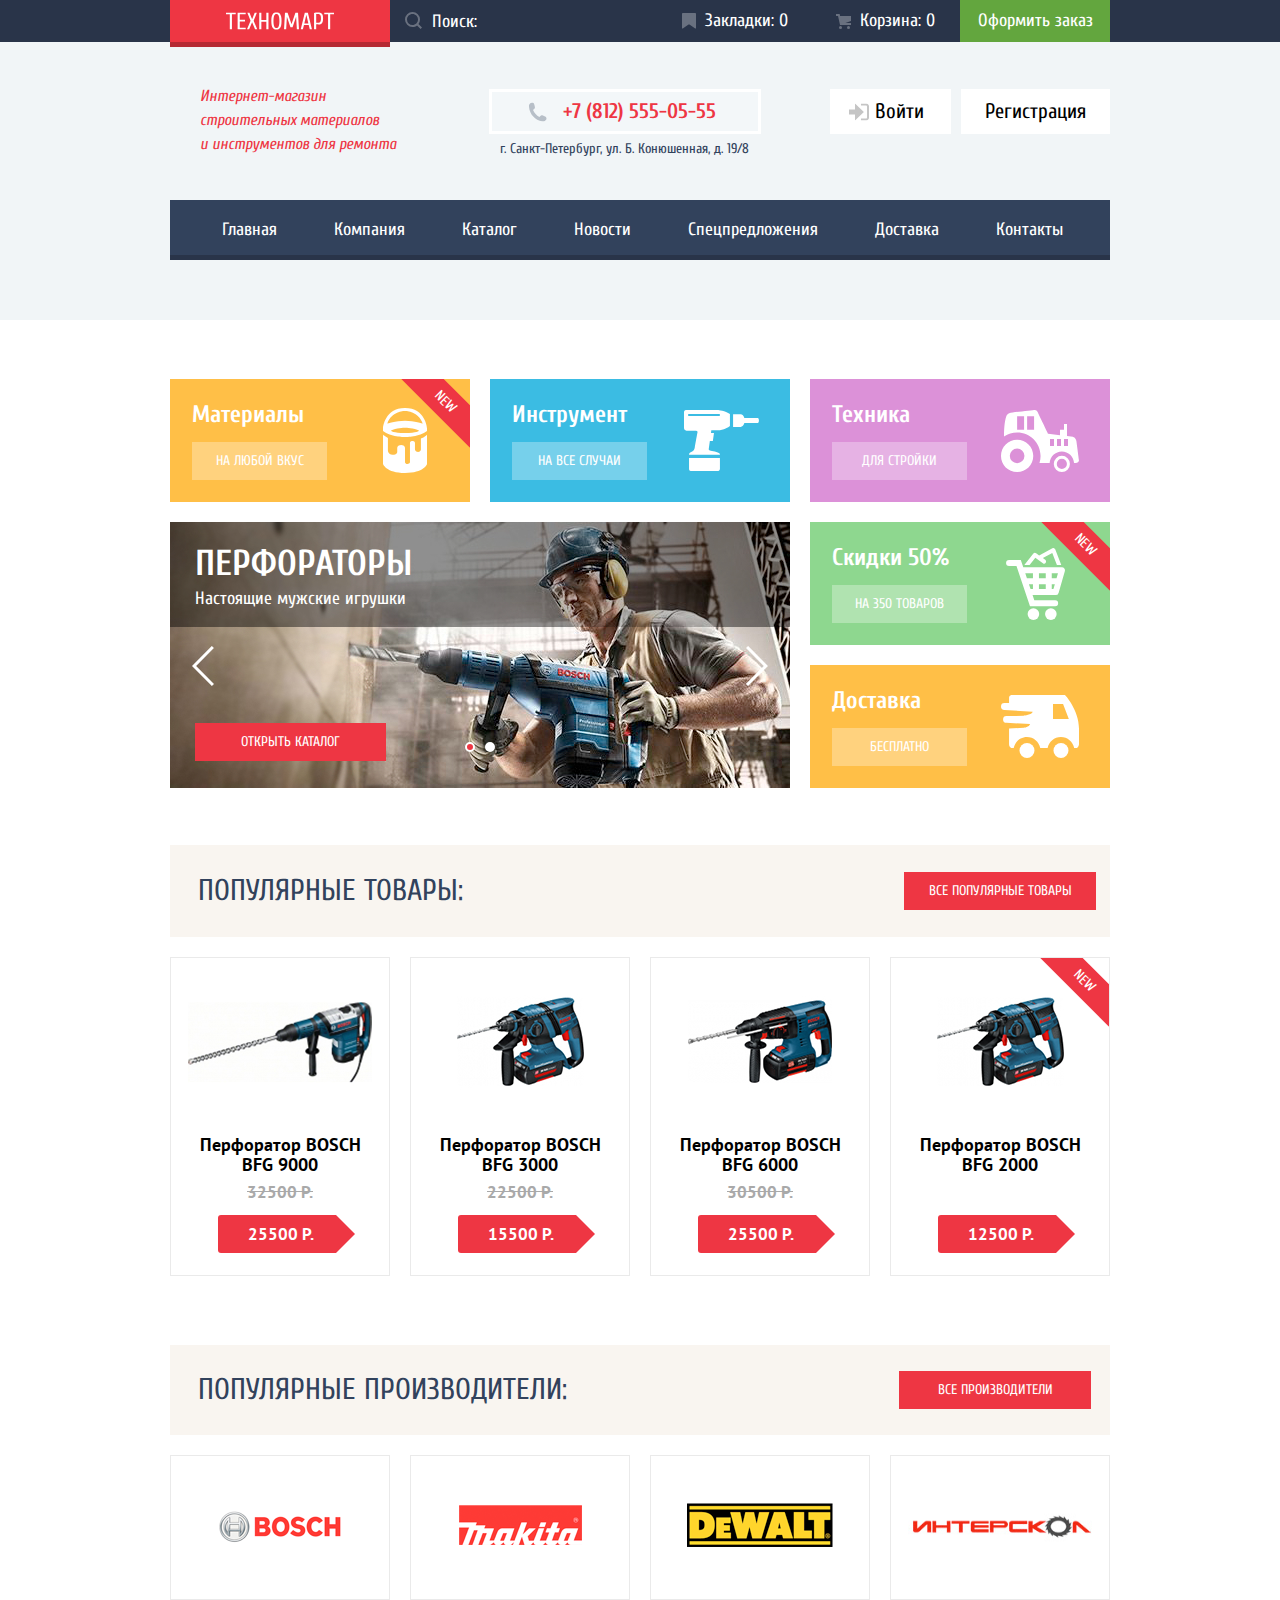
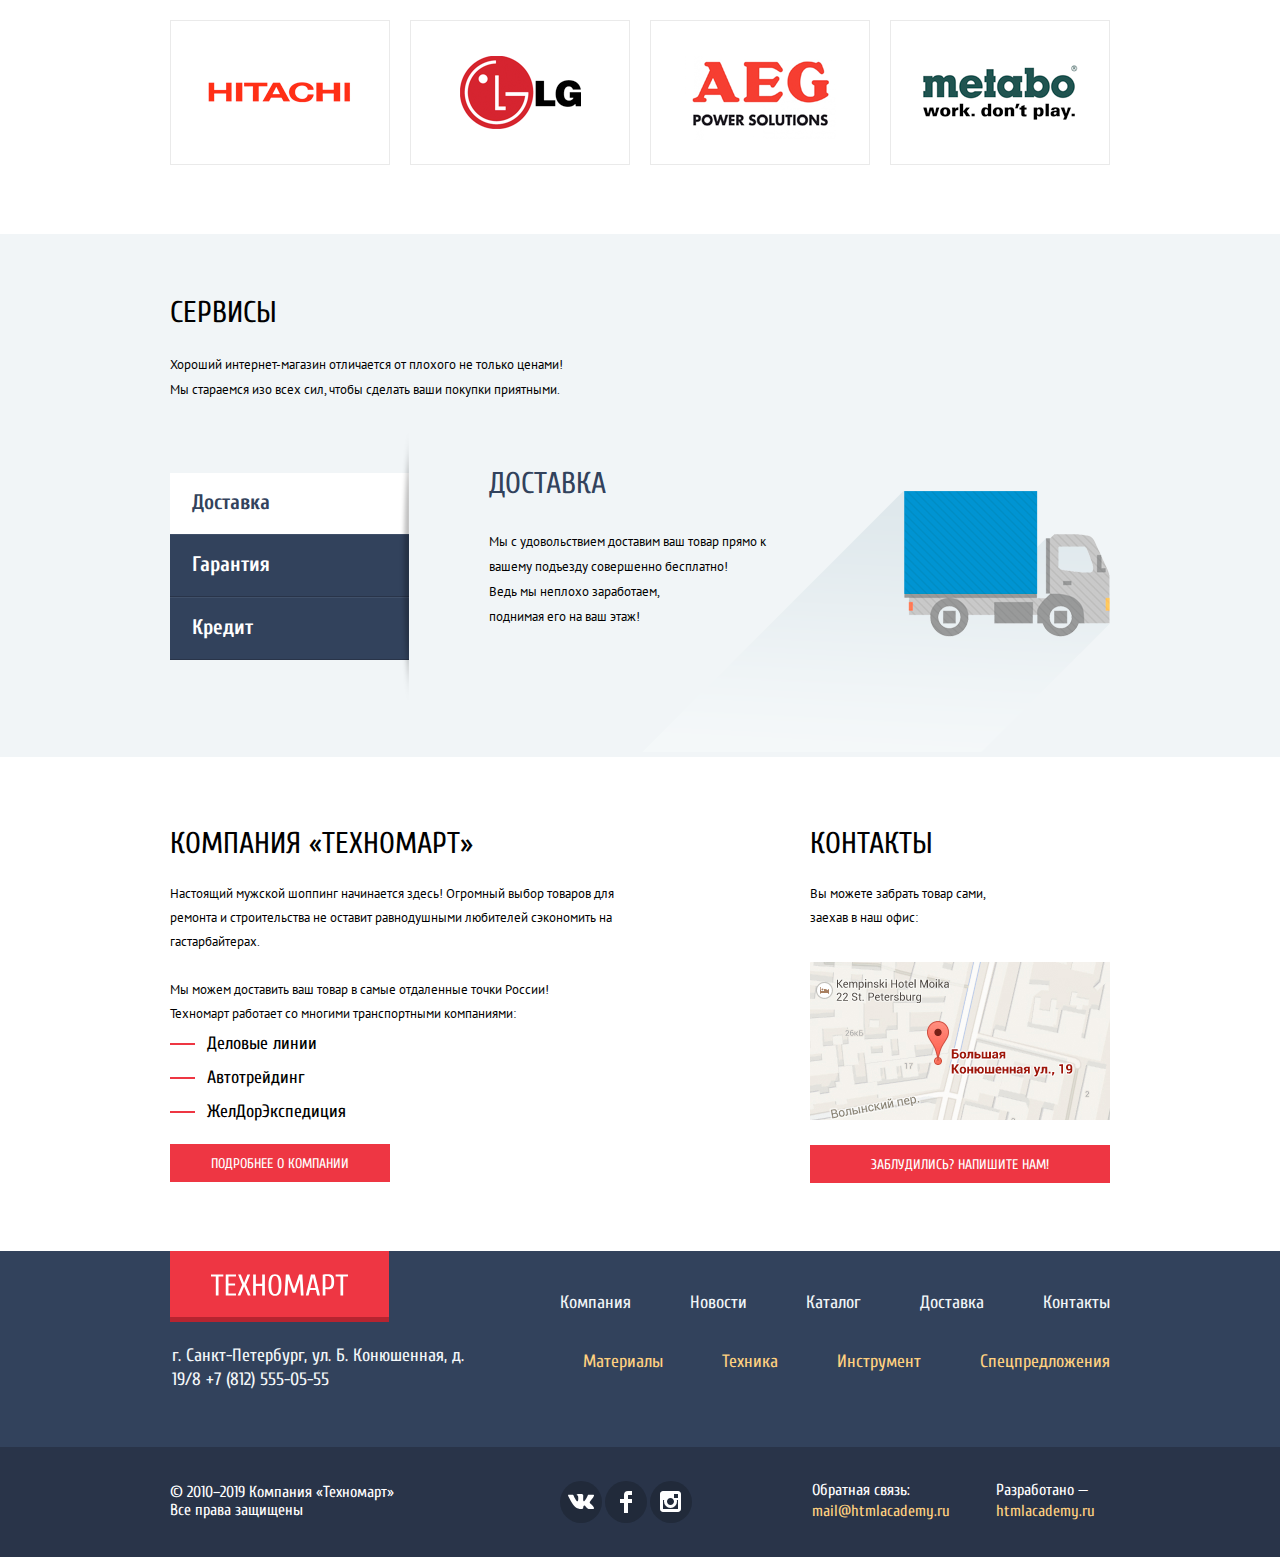
==== commit 4b059c3d: "учебный проект защита 3" ====
--- a/index.html
+++ b/index.html
@@ -277,17 +277,17 @@
             </a>
           </li>
           <li>
-            <a class="company-list__card card-style" href="#nowhere">
+            <a class="company-list__card company-list__card-makita card-style" href="#nowhere">
               <img src="img/makita.png" width="123" height="40" alt="официальный сайт производителя makita>">
             </a>
           </li>
           <li>
-            <a class="company-list__card card-style" href="#nowhere">
+            <a class="company-list__card company-list__card-dewalt card-style" href="#nowhere">
               <img src="img/dewalt.png" width="146" height="44" alt="официальный сайт производителя dEWALT>">
             </a>
           </li>
           <li>
-            <a class="company-list__card card-style" href="#nowhere">
+            <a class="company-list__card company-list__card-interscol card-style" href="#nowhere">
               <img src="img/interscol.png" width="200" height="75" alt="официальный сайт производителя интерскол">
             </a>
           </li>
@@ -451,7 +451,7 @@
       
       <div class="footer-page__wrapper">
         <div class="footer-page__bottom">
-          <p>&copy; 2010–2017 Компания «Техномарт» Все права защищены</p>
+          <p>&copy; 2010–2019 Компания «Техномарт» Все права защищены</p>
           <ul class="footer-page__icons-list">
             <li>
               <a class="icons-list__btn" href="#nowhere" aria-label="Перейти по ссылке Вконтакте">
--- a/css/style.min.css
+++ b/css/style.min.css
@@ -1 +1 @@
-:root{--basic-blue:#32425C;--basic-dark-blue:#293449;--basic-light-blue:#F1F5F7;--basic-extra-light:#F9F5F0;--basic-grey:#F7F3EC;--basic-background:#888888;--basic-light:#F1F5F7;--basic-color:#FFFFFF;--basic-red:#EE3643;--slide-1:#FFBF47;--slide-2:#3BBCE3;--slide-3:#DC91D8;--slide-4:#8ED78F;--special-blue:#32425C;--special-yellow:#FFD180;--special-white:#F3F7F9;--special-black:#000000;--special-green:#63A63E;--yellow-font:#FFD180;--header-top__btn-active:#161d29;--header-hover-focus:#212a3a;--header-logo-active:#ba2732;--header-logo-hover-focus:#ca2c37;--header-top__btn--green-active:#518534;--header-top__btn--green-hover-focus:#5fbb2d;--section-catalog-name:#F2F6F8;--filter-name:#F7F3EC;--navigation-active:#1d2739;--navigation-hover-focus:#293449;--header-login-active:#C5C5C5;--phone-number-svg:#B7BFC8;--green-btn-shadow:#518534;--del-color:#A9A9A9;--border-color:#EAEAEA;--border-color2:#405069;--box-shadow:#b62430;--fill-icon:#3D546F;--scale-color:#D7DCDE;--bar-range-control:#00ca74;--background-toggle:#ABABAB;--toggle-shadow:#cfcfcf;--sort-yell:#e8cd00;--pagination-hover:#bdc6ca;--sidebar-btn:#e5e5e5;--modal-color:#F4F4F4;--modal-background:#F1F1F1;--header-logo-rgba:rgba(0, 0, 0, 0.24);--grey-rgba:rgba(255, 255, 255, 0.5);--extra-grey-rgba:rgba(255, 255, 255, 0.3);--grey-blue-rgba:rgba(50, 66, 92, 0.3);--dark-rgba:rgba(0, 0, 0, 0.2);--extra-dark-rgba:rgba(0, 0, 0, 0.3);--dark-2-rgba:rgba(0, 0, 0, 0.25);--black-1-rgba:rgba(0, 0, 0, 0.5);--black-2-rgba:rgba(0, 0, 0, 0.15);--black-3-rgba:rgba(0, 0, 0, 0.7);--content-width:940px}body{min-width:940px;margin:0;padding:0;font-family:Cuprum,Arial,sans-serif;font-size:18px;line-height:24px;font-weight:400;color:var(--basic-color);background-color:var(--basic-color);background-repeat:no-repeat;display:grid;grid-template-rows:min-content 1fr min-content}a{text-decoration:none}.red-btn{display:block;padding-top:11px;color:var(--basic-color);text-align:center;text-transform:uppercase;border:none;background-color:var(--basic-red)}.new-item{position:relative;overflow:hidden}.new-item:after{content:"new";display:flex;justify-content:center;align-items:center;font-size:14px;line-height:18px;text-transform:uppercase;color:var(--basic-color);position:absolute;width:100px;height:30px;background-color:var(--basic-red);transform:translate(25%,25%) rotate(45deg);right:0;top:0}.header-page{display:flex;flex-direction:column;align-items:center;width:100%;background-color:var(--basic-light-blue)}.header-page__top-wrapper{display:flex;justify-content:center;width:100%;background-color:var(--basic-dark-blue)}.header-page__top{width:var(--content-width);height:42px;display:flex;justify-content:space-between;align-items:flex-start}.header-page__logo{width:220px;height:47px;background-color:var(--basic-red);box-shadow:inset 0 -5px 0 var(--header-logo-rgba);display:flex;justify-content:center}.header-page__logo img{max-width:100%;height:auto;margin-bottom:5px}.header-page__logo:focus,.header-page__logo:hover{background-color:var(--header-logo-hover-focus)}.header-page__logo:active{background-color:var(--header-logo-active)}.header-page__search{position:relative;flex-grow:1;height:100%}.header-page__search-field+svg{fill:var(--basic-color);position:absolute;top:12px;left:15px;opacity:.3}.header-page__search-field{background-color:var(--basic-dark-blue);border:none;padding-left:42px;width:100%;height:100%;color:var(--basic-color)}.header-page__search-field::placeholder{color:var(--basic-color)}.header-page__search-field:hover+svg{fill:var(--basic-color);opacity:1}.header-page__search-field:focus{color:var(--special-black);background-color:var(--basic-color);outline:0}.header-page__search-field:focus+svg{fill:var(--basic-red)}.header-page__search-field:focus::placeholder{color:var(--special-black);opacity:1}.header-page__search-field:active{background-color:var(--basic-dark-blue)}.header-page__search-field:active+svg{fill:var(--basic-color);opacity:.3}.header-page__search-field:active::placeholder{color:var(--basic-color);opacity:.5}.header-page__content-right{min-width:430px;display:flex;height:100%}.header-page__btn-text{display:flex;justify-content:center;align-items:center;color:var(--basic-color);width:150px;fill-opacity:.3}.header-page__btn-full{background-color:var(--header-logo-hover-focus)}.header-page__btn-text:hover{color:var(--basic-color);fill-opacity:1}.header-page__btn-text:focus{background-color:var(--header-hover-focus);color:var(--basic-color)}.header-page__btn-text:active{color:var(--grey-rgba);fill-opacity:.3;background-color:var(--header-top__btn-active)}.btn-text-green{background-color:var(--special-green);color:var(--basic-color)}.btn-text-green:focus,.btn-text-green:hover{background-color:var(--header-top__btn--green-hover-focus)}.btn-text-green:active{color:var(--grey-rgba);background-color:var(--header-top__btn--green-active)}.header-page__btn-text svg{fill:var(--basic-color);margin-right:9px}.header-page__middle{display:grid;grid-template-columns:1fr 1fr 1fr;grid-template-rows:1fr;width:var(--content-width);padding-top:42px}.header-page__title{color:var(--basic-red);font-style:italic;font-size:16px;font-weight:400;line-height:24px;padding:0 60px 0 30px;margin:0}.header-page__center{display:flex;flex-direction:column;align-items:center;padding-right:30px}.header-page__phone-btn{background:var(--special-white);border:3px solid var(--basic-color);box-sizing:border-box;padding:4px 42px 5px 71px;margin-top:5px;color:var(--basic-red);font-weight:700;font-size:21px;line-height:30px;position:relative}.header-page__phone-btn svg{position:absolute;left:36px;top:50%;transform:translateY(-50%);fill:var(--phone-number-svg)}.header-page__address{font-size:14px;color:var(--special-blue);margin:3px 0}.enter-group__list{padding:0;list-style:none;display:flex;justify-content:flex-end;margin:5px 0 0 0}.enter-group__btn{display:block;background-color:var(--basic-color);font-size:21px;line-height:21px;color:var(--special-black)}.enter-group__btn:hover{color:var(--basic-red)}.enter-group__btn:active{color:var(--header-login-active)}.enter-group__list li:last-child{padding-left:10px}.enter-group__btn-reg{padding:12px 24px}.enter-group__btn-enter svg{position:absolute;top:50%;left:19px;transform:translateY(-50%);fill:var(--basic-color)}.enter-group__btn-enter{margin-left:10px;padding:12px 27px 12px 45px;position:relative}.enter-group__btn-enter svg{fill:var(--header-login-active)}.enter-group__btn-enter:hover svg{fill:var(--fill-icon)}.enter-group__btn-exit{background-color:var(--basic-color);display:block;width:20px;height:17px;padding:14px 18px 14px 10px}.enter-group__menu{display:flex;justify-content:center;margin:7px 0 0 0;padding:0 0 0 12px;list-style:none;font:16px Cuprum,Arial,sans-serif;line-height:18px;color:var(--special-blue)}.enter-group__menu li:not(:last-of-type):after{content:"";display:inline-block;vertical-align:middle;width:4px;height:4px;margin:0 12px;border-radius:50%;background-color:var(--special-blue)}.enter-group__menu-btn:visited{color:var(--special-blue)}.enter-group__menu-btn:focus,.enter-group__menu-btn:hover{color:var(--basic-red)}.enter-group__menu-btn:active{color:var(--grey-blue-rgba)}.enter-group__menu-btn{font-size:16px;line-height:18px;color:var(--special-blue)}.enter-group__btn-authorization{padding:12px 10px 12px 56px;position:relative;max-width:fit-content;margin-left:auto}.enter-group__btn-authorization:hover{color:var(--special-black)}.enter-group__btn-authorization:active{color:var(--header-login-active)}.enter-group__btn-authorization:hover svg{fill:var(--fill-icon)}.enter-group__btn-authorization:active svg{fill:var(--header-login-active)}.enter-group__btn-authorization svg{position:absolute;fill:var(--header-login-active)}.enter-group__btn-authorization svg:first-of-type{left:15px}.enter-group__btn-exit svg{fill:var(--header-login-active)}.enter-group__btn-exit:hover svg{fill:var(--fill-icon)}.header-page__enter-group{display:flex;flex-direction:column}.header-page__menu-btn{font-size:16px;line-height:18px;color:var(--special-blue)}.header-page__btn-text:active{color:var(--header-login-active);outline:0}.header-page__menu-btn:active{color:var(--header-login-active);outline:0}.header-page__btn{font-size:21px;line-height:21px;color:var(--special-black)}.header-page__btn:focus,.header-page__btn:hover{color:var(--special-black)}.header-page__btn-authorization:active{color:var(--grey-rgba)}.enter-group__buttons{display:flex;margin-top:5px}.enter-group__btn-exit:focus,.enter-group__btn-exit:hover{fill:var(--special-black)}.enter-group__btn-exit:active{fill:var(--grey-rgba)}.header-page__main-nav{width:var(--content-width)}.main-nav__list{padding:0;list-style:none;display:flex;box-shadow:inset 0 -5px 0 var(--navigation-hover-focus);background-color:var(--special-blue);margin:36px 0 60px 0}.main-nav__item{display:flex;align-items:center;justify-content:center;height:60px;flex-grow:1}.main-nav__item:first-of-type .main-nav__link{padding-left:20px}.main-nav__item:last-of-type .main-nav__link{padding-right:20px}.main-nav__link{color:var(--basic-color);display:flex;justify-content:center;align-items:center;width:100%;height:100%}.main-nav__link[href]:focus,.main-nav__link[href]:hover{background-color:var(--navigation-hover-focus);box-shadow:inset 0 -5px 0 var(--navigation-hover-focus)}.main-nav__link:active{color:var(--grey-rgba);background-color:var(--navigation-active);box-shadow:inset 0 -5px 0 var(--navigation-hover-focus)}.main-page{display:flex;flex-direction:column;align-items:center;color:var(--special-black);width:100%}.main-page__promo-list{width:var(--content-width);display:grid;grid-template-columns:1fr 1fr 1fr;grid-template-rows:1fr 1fr 1fr;gap:20px;padding:59px 0}.promo-card__title{font-weight:700;font-size:24px;line-height:30px;color:var(--basic-color);margin:0 0 14px 0}.promo-card__btn{text-transform:uppercase;width:135px;font-size:14px;line-height:18px;color:var(--basic-color);background-color:var(--extra-grey-rgba);display:block;padding:10px 0;text-align:center}.promo-card__btn:focus,.promo-card__btn:hover{background-color:var(--dark-rgba)}.promo-card__btn:focus{background-color:var(--extra-dark-rgba)}.promo-card__menu{height:100%;display:flex;flex-direction:column;justify-content:space-between}.promo-card__price-del{font:bold 17px "PT Sans",Arial,sans-serif;line-height:18px;color:var(--del-color);margin:8px 0 14px 0}.promo-card{display:flex;justify-content:space-between;flex-direction:column;padding:21px 22px}.promo-card__paint{background-color:var(--slide-1);background-image:url(../img/icon-1.svg);background-repeat:no-repeat;background-position:right 43px center}.promo-card__drill{background-color:var(--slide-2);background-image:url(../img/icon-2.svg);background-repeat:no-repeat;background-position:right 31px center}.promo-card__truck{background-color:var(--slide-3);background-image:url(../img/icon-3.svg);background-repeat:no-repeat;background-position:right 31px center}.promo-card__cart{background-color:var(--slide-4);background-image:url(../img/icon-4.svg);background-repeat:no-repeat;background-position:right 45px center}.promo-card__van{background-color:var(--slide-1);background-image:url(../img/icon-5.svg);background-repeat:no-repeat;background-position:right 31px center}.promo-slider{position:relative;width:620px;grid-row-start:2;grid-row-end:4;grid-column-start:1;grid-column-end:3}.promo-slider__btn{width:max-content;font-size:14px;line-height:18px;padding:10px 46px}.promo-slider__btn:focus,.promo-slider__btn:hover{background-color:var(--header-logo-hover-focus)}.promo-slider__btn:active{background-color:var(--header-logo-active)}.promo-slider__list{padding:0;list-style:none;width:100%;height:100%;margin:0}.slider-controls__btn{position:absolute;width:100%;display:flex;box-sizing:border-box;justify-content:space-between;top:54%;transform:translateY(-50%);padding:0 24px}.slider-controls__btn button{cursor:pointer;border:none;width:22px;height:40px}.slider-controls__radio{position:absolute;display:flex;justify-content:center;left:50%;bottom:36px;transform:translateX(-50%)}.slider-controls__nav:not(:last-child){margin-right:10px}.slider-controls__nav{cursor:pointer;background-color:var(--basic-color);border:2px solid var(--basic-color);border-radius:50%;width:10px;height:10px;margin:0;padding:0}.slider-controls__active{background-color:var(--basic-red)}.active-card{display:none;box-sizing:border-box;width:100%;height:100%;justify-content:space-between;flex-direction:column;color:var(--basic-color);padding:23px 26px 26px 26px;box-shadow:inset 0 105px 0 var(--dark-2-rgba)}.active-card__show{display:flex}.active-card--puncher{background-color:var(--basic-background);background-image:url(../img/gadder.jpg)}.active-card--drill{background-color:var(--basic-background);background-image:url(../img/drill.jpg)}.active-card p{margin:5px 0 auto 0}.active-card__title{margin:0}.promo-card__icon-paint{margin:8px 43px 0 0}.promo-card__icon-drill{margin:12px 31px 0 0}.promo-card__icon-truck{margin:10px 31px 0 0}.promo-card__icon-cart{margin-right:45px}.promo-card__icon-van{margin:10px 31px 0 0}.active-card__title{font-weight:700;font-size:36px;line-height:36px;text-transform:uppercase;color:var(--basic-color)}.active-card p{color:var(--basic-color)}.active-card__icon-left{background:url(../img/icon-left.svg) no-repeat transparent}.active-card__icon-right{background:url(../img/icon-right.svg) no-repeat transparent}.promo-block{width:var(--content-width);display:flex;flex-wrap:wrap;flex-direction:column;padding-bottom:49px}.promo-block__header{width:var(--content-width);background-color:var(--basic-extra-light);display:flex;flex-wrap:wrap;justify-content:space-between;align-items:center;padding:5px 19px 5px 28px;box-sizing:border-box}.promo-block__header-position{padding:5px 19px 5px 28px}.promo-block__title{font-size:30px;font-weight:400;line-height:30px;text-transform:uppercase;color:var(--basic-blue)}.promo-block__list{padding:0;margin:20px 0;list-style:none;display:grid;grid-template-columns:min-content min-content min-content min-content;grid-template-rows:1fr;gap:20px}.promo-block__btn{padding:0;display:flex;justify-content:center;align-items:center;width:192px;font-size:14px;line-height:38px;height:fit-content}.card-style{border:1px solid var(--border-color)}.product-list__product-card{display:flex;flex-direction:column;justify-content:flex-start;align-items:center;box-sizing:border-box;width:220px;height:100%}.company-list__card{display:flex;width:220px;min-height:145px}.company-list__card img{margin:auto}.card-style:hover{box-shadow:0 4px 20px var(--black-2-rgba)}.card-style:active{box-shadow:0 4px 20px var(--black-2-rgba);opacity:.5}.card-style:hover .product-card__btn{visibility:visible;height:max-content;padding:36px 44px 0 41px}.card-style:hover .product-card__active{justify-content:flex-start}.card-style:hover .product-card__image{visibility:hidden;height:0}.product-card__active{display:flex;flex-direction:column;justify-content:center;align-items:center;width:100%;min-height:169px;position:relative;margin:0 0 8px 0}.product-card__image{width:100%;height:100%;display:flex;align-items:center;justify-content:center}.product-card__image:focus,.product-card__image:focus-within,.product-card__image:hover{opacity:0}.product-card__btn{box-sizing:border-box;visibility:hidden;height:0;width:100%;display:flex;flex-direction:column;align-items:center;padding:0}.product-card__btn a{width:100%;box-sizing:border-box;display:flex;justify-content:center;align-items:center}.product-card__btn svg{fill:var(--basic-color);opacity:.3;margin-right:10px}.product-card__btn a:not(last-child){margin-bottom:14px}.product-card__price{text-align:center;height:100%;display:flex;flex-direction:column;justify-content:space-between;align-items:center}.product-card__price-title{font:bold 18px "PT Sans",Arial,sans-serif;line-height:20px;color:var(--special-black);margin:0 15px}.product-card__price-tag{font:bold 17px "PT Sans",Arial,sans-serif;line-height:18px;text-transform:uppercase;display:flex;align-items:center;position:relative;height:38px;margin:0;padding:0 22px 0 30px;vertical-align:middle;border-top-left-radius:3px;border-bottom-left-radius:3px;font-weight:700;margin:0 25px 19px 19px}.product-card__price-tag:after{content:"";position:absolute;display:block;border-top:19px solid transparent;border-bottom:19px solid transparent;border-left:19px solid var(--basic-red);right:0;top:0;transform:translateX(100%)}.product-card__btn a:first-of-type{width:135px;padding:10px 11px 7px 0;font:normal 14px Cuprum,Arial,sans-serif;line-height:18px;text-transform:uppercase;border-radius:3px;color:var(--basic-color);box-shadow:0 3px 0 0 var(--green-btn-shadow);background-repeat:no-repeat;background-color:var(--special-green);border:none}.product-card__btn a:first-of-type:focus,.product-card__btn a:first-of-type:hover{background-color:var(--header-top__btn--green-hover-focus)}.product-card__btn a:first-of-type:active{background-color:var(--header-top__btn--green-active)}.product-card__btn a:last-of-type{background-color:var(--basic-color);border:3px solid var(--special-green);border-radius:2px;padding:7px 0;font:normal 14px Cuprum,Arial,sans-serif;line-height:18px;text-transform:uppercase;color:var(--special-blue)}.product-card__btn a:last-of-type:focus,.product-card__btn a:last-of-type:hover{border-color:var(--basic-blue)}.product-card__btn a:last-of-type:active{color:var(--grey-blue-rgba);border-color:var(--grey-blue-rgba)}.promo-block_company-list{width:var(--content-width);list-style:none;display:flex;flex-direction:row;flex-wrap:wrap}.service-block__wrapper{display:flex;justify-content:center;background-color:var(--basic-light-blue);width:100%}.service-block{width:var(--content-width);background-color:var(--basic-light);display:flex;flex-direction:column;justify-content:space-between}.service-block__info{margin:64px 0 0 0}.service-block__info h2{font-weight:400;margin:0 0 25px 0}.service-block__info p{margin:0}.service-info__wrapper{display:flex;justify-content:center;width:100%;background-color:var(--basic-light-blue)}.service-info{width:var(--content-width)}.service-info__title{font:30px Cuprum,Arial,sans-serif;font-weight:400;line-height:30px;text-transform:uppercase;color:var(--special-black);margin-top:64px}.service-info p{font:13px "PT Sans",Arial,sans-serif;line-height:24px;padding-right:25px;margin-bottom:68px}.service-block__info h2{font-size:30px;font-weight:400;line-height:30px;text-transform:uppercase;color:var(--special-black)}.service-block p{font:normal 13px "PT Sans",Arial,sans-serif;line-height:24px;color:var(--special-black)}.service-info p{font:normal 13px "PT Sans",Arial,sans-serif;line-height:24px;color:var(--special-black)}.service-block__service-slider{display:flex;min-height:355px;padding-top:55px;box-sizing:border-box}.service-slider__list{padding:0;list-style:none;position:relative}.service-slider__list:after{position:absolute;content:"";width:10px;height:279px;right:0;top:50%;transform:translateY(-50%);background-image:url(../img/service-line.png)}.slider-description{padding:0;list-style:none;margin:0}.slider-description__list{display:flex;padding-left:80px;position:relative;min-height:283px;width:100%;flex-grow:1;box-sizing:border-box}.slider-description__list img{position:absolute;right:0;bottom:-15px}.slider-description__item{z-index:1}.slider-description__item h3{font-size:30px;font-weight:400;line-height:30px;text-transform:uppercase;color:var(--basic-blue);margin:15px 0 30px 0}.slider-description__item p{max-width:315px}.slider-description__btn{font-size:14px;line-height:38px;text-transform:uppercase;line-height:38px;padding:0 45px;margin-top:26px;width:fit-content;border-radius:4px}.service-slider__description{flex-grow:1}.service-slider__btn{display:flex;width:100%;font:bold 21px Cuprum,Arial,sans-serif;line-height:30px;padding:14px 139px 17px 22px;color:var(--basic-color);background-color:var(--basic-blue);border:none;border-top:1px solid var(--border-color2);border-bottom:1px solid var(--navigation-hover-focus);cursor:pointer;outline:0}.service-slider__btn:not(.indicator-active-btn):focus,.service-slider__btn:not(.indicator-active-btn):hover{background-color:var(--basic-dark-blue)}.indicator-active-btn{background:var(--basic-color);color:var(--special-blue);border:none}.company-info{display:flex;justify-content:space-between;width:var(--content-width);margin-top:71px;margin-bottom:68px}.company-block{display:flex;flex-direction:column}.company-block:first-of-type{width:478px}.company-block:last-of-type{width:300px}.company-block h2{font-size:30px;font-weight:400;line-height:30px;text-transform:uppercase;color:var(--special-black);margin-bottom:24px}.company-block p{font:normal 13px "PT Sans",Arial,sans-serif;line-height:24px;color:var(--special-black);margin:0}.company-block p:not(:last-of-type){margin-bottom:24px}.company-block__title{font-weight:400;margin:0}.company-block__map{cursor:pointer;margin:32px 0 19px 0}.travel-list{padding:0;list-style:none;display:flex;flex-direction:column;margin:6px 0 0 0;font:18px Cuprum,Arial,sans-serif;line-height:24px;color:var(--special-black)}.travel-list li:before{content:"";display:block;width:25px;height:2px;background-color:var(--basic-red);margin-right:12px}.travel-list li{display:flex;align-items:center;margin-bottom:11px}.travel-list li:last-of-type{margin-bottom:20px}.travel-list__item{display:block;margin:0}.travel-list__btn-info{width:220px;padding:11px 0 9px 0;font-size:14px;line-height:18px}.travel-list__btn-map{padding:11px 0 9px 0;font-size:14px;line-height:18px}.company-block p:last-of-type{padding-right:50px}.travel-list__item{display:flex;flex-direction:column;justify-content:space-between;flex-grow:1;font-size:18px;color:var(--special-black)}.catalog-page{display:flex;flex-direction:column;align-items:center;font-family:"PT Sans",Arial,sans-serif;font-style:normal;font-weight:400;color:var(--special-black);width:100%}.breadcrumbs,.catalog-description,.catalog-filter{width:var(--content-width)}.catalog-filter__header{font:30px Cuprum,Arial,sans-serif;font-style:normal;font-weight:400;text-transform:uppercase;line-height:30px;margin:0;padding:28px;color:var(--basic-blue);background-color:var(--section-catalog-name)}.sort-block__menu{display:flex;justify-content:space-between;align-items:center;background:var(--filter-name);padding:12px 16px 11px 20px;line-height:18px;font-size:13px}.sort-block__menu p{margin:0}.sort-block__menu ul{margin:0}.sort-block__sort-list{padding:0;list-style:none;display:grid;grid-template-columns:1fr 1fr 1fr;grid-column-gap:10px}.sort-block__icon-list{padding:0;list-style:none;display:flex}.sort-block__icon-list svg{fill:var(--header-login-active)}.sort-list__item{font:13px "PT Sans",Arial,sans-serif;color:var(--special-black);opacity:.3;text-decoration:underline;text-decoration-style:dotted;text-decoration-color:var(--basic-red);cursor:pointer}.sort-list__item:focus,.sort-list__item:hover{color:var(--special-black);text-decoration:underline;text-decoration-color:var(--basic-red);opacity:1}.sort-list__item:active{color:var(--basic-red);text-decoration:none}.sort-block__icon-list svg{fill:var(--header-login-active)}.icon-list__icon-up svg{fill:var(--basic-red)}.sort-block__icon-list svg:focus,.sort-block__icon-list svg:hover{fill:var(--special-black)}.sort-block__icon-list svg:active{fill:var(--basic-red)}.sort-block__icon-list li:not(:last-of-type){margin-right:21px}.firm-fieldset{display:flex;flex-direction:column;position:relative;margin:0 0 18px 0}.firm-fieldset:after{content:"";position:absolute;bottom:0;left:0;width:100%;height:1px;background-color:var(--sidebar-btn)}.firm-fieldset label{margin-bottom:15px}.firm-fieldset label:last-of-type{margin-bottom:29px}.firm-fieldset legend{padding:16px 0 13px 0}.firm-fieldset__check{display:none}.firm-fieldset__check+span::before{content:"";position:absolute;left:0;top:0;display:block;background-image:url(../img/checkbox-off.svg);width:23px;height:23px}.firm-fieldset__check:hover+span::before{background-image:url(../img/checkbox-off-hover.svg)}.firm-fieldset__check:checked+span::before{background-image:url(../img/checkbox-on.svg);width:27px}.firm-fieldset__check:checked:hover+span::before{background-image:url(../img/checkbox-on-hover.svg)}.firm-fieldset__check:disabled+span{opacity:.4}.firm-fieldset__var{position:relative;padding-left:35px}.type-fieldset{display:flex;flex-direction:column;margin:0}.type-fieldset legend{padding:0 0 19px 0}.type-fieldset label{margin-bottom:18px}.type-fieldset label:last-of-type{margin-bottom:37px}.type-fieldset__check{display:none}.type-fieldset__check+span::before{content:"";position:absolute;left:0;top:0;display:block;background-image:url(../img/radio-off.svg);width:25px;height:25px}.type-fieldset__check:hover+span::before{background-image:url(../img/radio-off-hover.svg)}.type-fieldset__check:checked+span::before{background-image:url(../img/radio-on.svg)}.type-fieldset__check:checked:hover+span::before{background-image:url(../img/radio-on-hover.svg)}.type-fieldset__check:disabled+span{opacity:.4}.type-fieldset__var{position:relative;padding-left:35px}.catalog-filter{display:grid;align-content:start;grid-template-columns:220px min-content;grid-template-rows:min-content min-content;gap:20px;padding-bottom:60px}.catalog-filter__header{grid-column:1/-1}.range-filter{width:220px}.filter-fieldset{width:100%;padding:0;border:none}.filter-fieldset legend{font:17px "PT Sans",Arial,sans-serif;font-style:normal;font-weight:700;line-height:30px;text-transform:uppercase}.filter-fieldset span{font:15px "PT Sans",Arial,sans-serif;line-height:19px;text-transform:uppercase}.filter-price{margin:0;padding-bottom:26px;position:relative}.filter-price:after{content:"";position:absolute;bottom:0;left:0;width:100%;height:1px;background-color:var(--sidebar-btn)}.filter-price legend{padding:14px 0 12px 0}.range-controls{position:relative;height:41px;background-color:var(--filter-name);margin-bottom:9px;padding-top:39px;padding-right:20px;padding-left:20px}.range-controls .scale{height:2px;background:var(--scale-color)}.range-controls .bar{width:70%;height:2px;background:var(--bar-range-control)}.range-controls .toggle{box-sizing:content-box;position:absolute;top:30px;left:0;width:4px;height:4px;padding:0;border:8px solid var(--basic-color);background-color:var(--background-toggle);border-radius:50%;box-shadow:0 2px 1px 0 var(--toggle-shadow);cursor:pointer}.range-controls .toggle-min{left:18px}.range-controls .toggle-max{left:160px}.price-controls label{text-transform:uppercase;font:17px "PT Sans",Arial,sans-serif;line-height:18px}.price-controls{display:flex;justify-content:space-between;align-items:center}.price-controls input::-webkit-inner-spin-button{-webkit-appearance:none;margin:0}.price-controls input{-moz-appearance:textfield}.price-controls input{font:17px "PT Sans",Arial,sans-serif;line-height:18px;width:95px;padding:10px;text-align:center;border:none;background:var(--filter-name);box-sizing:border-box;text-transform:uppercase}.price-controls span{font:15px "PT Sans",Arial,sans-serif}.sidebar-form__btn{font:13px "PT Sans",Arial,sans-serif;line-height:18px;padding:9px 0;width:100%;color:var(--special-black);background-color:var(--basic-color);border:1px solid var(--sidebar-btn);text-transform:uppercase}.sidebar-form__btn:focus,.sidebar-form__btn:hover{border:1px solid var(--pagination-hover)}.catalog__product-list{padding:0;list-style:none;display:grid;grid-template-columns:min-content min-content min-content;grid-template-rows:1fr 1fr 1fr;column-gap:20px;row-gap:21px;margin:28px 0 49px 0}.breadcrumbs{display:flex;margin:16px 0 20px 0;padding:0;list-style:none}.breadcrumbs li:not(:last-of-type):after{content:"";display:inline-block;vertical-align:middle;width:8px;height:12px;margin:0 14px;background-image:url(../img/icon-right-small.svg)}.breadcrumbs__item{font-size:13px;line-height:18px;text-transform:uppercase;color:var(--special-black)}.sidebar__name{font:normal 13px "PT Sans",Arial,sans-serif;line-height:18px;text-transform:uppercase;color:var(--special-black);background:var(--filter-name);padding:12px 16px 11px 18px;margin:0}.sort-block__title{font:normal 13px "PT Sans",Arial,sans-serif;line-height:18px;text-transform:uppercase;color:var(--special-black)}.sort-list__item{font:normal 13px "PT Sans",Arial,sans-serif;line-height:18px;text-transform:uppercase;color:var(--special-black)}.sort-block__title{flex-grow:1;max-width:178px}.pagination{display:flex;padding:0;margin:0;list-style:none}.pagination li:not(:first-of-type){margin-left:10px}.pagination__btn{display:flex;justify-content:center;align-items:center;padding:10px 15px;color:var(--special-black);box-shadow:0 0 0 1px var(--sidebar-btn) inset;font-size:13px;line-height:18px;border-radius:2px}.pagination__btn--next{padding:10px 34px;text-transform:uppercase}.pagination__btn[href]:focus,.pagination__btn[href]:hover{box-shadow:0 0 0 1px var(--pagination-hover) inset}.pagination__btn[href]:active{box-shadow:0 0 0 1px var(--basic-red) inset}.active{box-shadow:0 0 0 1px var(--basic-red) inset;background-color:var(--basic-red);color:var(--basic-color)}.active-item{color:var(--basic-red);text-decoration:none}.footer-page{display:flex;flex-direction:column;align-items:center;background-color:var(--basic-blue);width:100%}.footer-page__top{width:var(--content-width);display:flex;justify-content:space-between}.footer-page__middle{width:var(--content-width);display:flex;flex-wrap:wrap-reverse;justify-content:space-between;margin-bottom:33px}.footer-page__logo{display:flex;flex-direction:row;justify-content:center;align-items:center;box-shadow:inset 0 -5px 0 0 var(--box-shadow);background-color:var(--basic-red);padding:23px 41px 26px 41px}.footer-page__nav{padding:0;list-style:none;display:flex;flex-wrap:wrap;margin:40px 0 0 0}.footer-page__nav--yell{margin-top:28px}.footer-page__nav li{height:fit-content}.footer-page__nav li:not(:first-child){margin-left:59px}.footer-page__nav a[href]:focus,.footer-page__nav a[href]:hover{text-decoration:underline}.footer-page__nav a[href]:active{text-decoration:none;opacity:.5}.footer-page__nav-btn--white{color:var(--basic-light-blue)}.footer-page__nav-btn--yell{color:var(--yellow-font)}.footer-page__address{color:var(--special-white);margin:22px 2px;max-width:325px}.footer-page__address a{color:var(--special-white)}.footer-page__wrapper{display:flex;justify-content:center;width:100%;background-color:var(--basic-dark-blue)}.footer-page__bottom{width:var(--content-width);display:grid;grid-template-columns:1fr 1fr 1fr;grid-template-rows:min-content}.footer-page__bottom>p{margin:36px 0}.footer-page__icons-list{padding:0;list-style:none;display:flex;align-items:center;justify-content:center;margin-right:25px}.icons-list__btn{display:flex;flex-direction:row;justify-content:center;align-items:center;width:42px;height:42px;margin-right:3px;background-color:var(--header-hover-focus);border-radius:50%}.icons-list__btn:active,.icons-list__btn:focus,.icons-list__btn:hover{background-color:var(--basic-red)}.footer-page__links-list{padding:0;margin:34px 15px;list-style:none;display:flex;flex-wrap:wrap;justify-content:space-between;font-size:16px}.footer-page__links-list p{margin:0}.navigation-white__btn{color:var(--basic-light-blue)}.navigation-yell__btn{color:var(--yellow-font)}.links-list__btn{color:var(--yellow-font)}.navigation-yell__btn{color:var(--yellow-font)}.links-list__btn{color:var(--yellow-font)}.links-list__btn:focus,.links-list__btn:hover{text-decoration-line:underline}.links-list__btn:active{color:var(--basic-red);text-decoration:none}.footer-page__bottom p{font-size:16px;line-height:18px;max-width:227px}.visually-hidden{position:absolute;height:1px;width:1px;margin:-1px;border:0;padding:0;clip:rect(0 0 0 0);overflow:hidden}.modal{display:none;position:fixed;z-index:10;top:0;right:0;bottom:0;left:0;margin:auto;border-top:7px solid var(--basic-red);box-shadow:0 20px 40px 0 var(--black-3-rgba)}.modal-show{display:block;animation:bounce .6s}.modal__btn-close{position:absolute;top:10px;right:10px;width:22px;height:22px;background-color:transparent;border:0;cursor:pointer;padding:0}.modal-map{top:50%;left:50%;transform:translate(-50%,-50%);border:none;width:943px;height:449px}.modal__iframe{border-top:7px solid var(--basic-red)}.modal-feedback{top:50%;left:50%;transform:translate(-50%,-50%);width:620px;height:430px;background-color:var(--basic-color)}.modal-feedback__form{display:grid;grid-template-columns:1fr 1fr;grid-template-rows:min-content min-content 1fr}.modal-feedback__enter:last-of-type{grid-column:1/-1}.modal-feedback__panel{background-color:var(--modal-color);grid-column:1/-1}.modal-feedback__enter{display:flex;flex-direction:column;margin:0 80px}.modal-feedback__enter--top{margin-right:10px;margin-top:46px;margin-bottom:13px}.modal-feedback__enter--middle{margin-left:10px;margin-top:46px;margin-bottom:13px}.modal-feedback__enter--bottom{margin-bottom:33px}.modal-feedback__enter span{font:normal 18px Cuprum,Arial,sans-serif;line-height:24px;color:var(--special-black);margin-bottom:11px}.modal-feedback__text{display:block;border:2px solid var(--header-login-active);box-sizing:border-box;border-radius:2px;font:normal 13px "PT Sans",Arial,sans-serif;line-height:24px;color:var(--del-color);padding:7px 12px}.modal-feedback__btn{font:normal 14px Cuprum,Arial,sans-serif;line-height:18px;text-transform:uppercase;color:var(--basic-color);padding:8px 0;margin:33px 80px;width:460px}.modal-basket{top:50%;left:50%;transform:translate(-50%,-50%);width:620px;height:283px;background-color:var(--basic-color)}.modal-basket__name{font:normal 24px Cuprum,Arial,sans-serif;line-height:30px;color:var(--special-black);display:block;margin:73px auto;text-align:center}.modal-basket__name::before{content:"";width:66px;height:66px;display:block;position:absolute;top:55px;left:81px;background-image:url(../img/icon-mark.svg)}.modal-basket__btn{display:flex;justify-content:center;font:normal 14px Cuprum,Arial,sans-serif;line-height:18px;background-color:var(--modal-background);padding-top:37px;padding-bottom:37px;position:absolute;bottom:0;width:100%}.modal-basket__btn--red{padding:11px 0 9px 0;width:192px;margin-right:5px;color:var(--basic-color);text-transform:uppercase}.modal-basket__btn--white{display:block;padding:11px 0 9px 0;width:192px;margin-left:5px;color:var(--special-black);text-transform:uppercase}@keyframes bounce{0%{transform:translate(-50%,calc(-50% - 2000px))}70%{transform:translate(-50%,calc(-50% - 30px))}90%{transform:translate(-50%,calc(-50% - 10px))}100%{transform:translate(-50%,-50%)}}@keyframes shake{0%,100%{transform:translate(-50%,-50%)}10%,30%,50%,70%,90%{transform:translate(calc(-10px - 50%),-50%)}20%,40%,60%,80%{transform:translate(calc(10px - 50%),-50%)}}.modal-error{animation:shake .6s}
+:root{--basic-blue:#32425C;--basic-dark-blue:#293449;--basic-light-blue:#F1F5F7;--basic-extra-light:#F9F5F0;--basic-grey:#F7F3EC;--basic-background:#888888;--basic-light:#F1F5F7;--basic-color:#FFFFFF;--basic-red:#EE3643;--slide-1:#FFBF47;--slide-2:#3BBCE3;--slide-3:#DC91D8;--slide-4:#8ED78F;--special-blue:#32425C;--special-yellow:#FFD180;--special-white:#F3F7F9;--special-black:#000000;--special-green:#63A63E;--yellow-font:#FFD180;--header-top__btn-active:#161d29;--header-hover-focus:#212a3a;--header-logo-active:#ba2732;--header-logo-hover-focus:#ca2c37;--header-top__btn--green-active:#518534;--header-top__btn--green-hover-focus:#5fbb2d;--section-catalog-name:#F2F6F8;--filter-name:#F7F3EC;--navigation-active:#1d2739;--navigation-hover-focus:#293449;--header-login-active:#C5C5C5;--phone-number-svg:#B7BFC8;--green-btn-shadow:#518534;--del-color:#A9A9A9;--border-color:#EAEAEA;--border-color2:#405069;--box-shadow:#b62430;--fill-icon:#3D546F;--scale-color:#D7DCDE;--bar-range-control:#00ca74;--background-toggle:#ABABAB;--toggle-shadow:#cfcfcf;--sort-yell:#e8cd00;--pagination-hover:#bdc6ca;--sidebar-btn:#e5e5e5;--modal-color:#F4F4F4;--modal-background:#F1F1F1;--header-logo-rgba:rgba(0, 0, 0, 0.24);--grey-rgba:rgba(255, 255, 255, 0.5);--extra-grey-rgba:rgba(255, 255, 255, 0.3);--grey-blue-rgba:rgba(50, 66, 92, 0.3);--dark-rgba:rgba(0, 0, 0, 0.2);--extra-dark-rgba:rgba(0, 0, 0, 0.3);--dark-2-rgba:rgba(0, 0, 0, 0.25);--black-1-rgba:rgba(0, 0, 0, 0.5);--black-2-rgba:rgba(0, 0, 0, 0.15);--black-3-rgba:rgba(0, 0, 0, 0.7);--content-width:940px}body{min-width:940px;margin:0;padding:0;font-family:Cuprum,Arial,sans-serif;font-size:18px;line-height:24px;font-weight:400;color:var(--basic-color);background-color:var(--basic-color);background-repeat:no-repeat;display:grid;grid-template-rows:min-content 1fr min-content}a{text-decoration:none}.red-btn{display:block;padding-top:11px;color:var(--basic-color);text-align:center;text-transform:uppercase;border:none;background-color:var(--basic-red)}.new-item{position:relative;overflow:hidden}.new-item:after{content:"new";display:flex;justify-content:center;align-items:center;font-size:14px;line-height:18px;text-transform:uppercase;color:var(--basic-color);position:absolute;width:100px;height:30px;background-color:var(--basic-red);transform:translate(25%,25%) rotate(45deg);right:0;top:0}.header-page{display:flex;flex-direction:column;align-items:center;width:100%;background-color:var(--basic-light-blue)}.header-page__top-wrapper{display:flex;justify-content:center;width:100%;background-color:var(--basic-dark-blue)}.header-page__top{width:var(--content-width);height:42px;display:flex;justify-content:space-between;align-items:flex-start}.header-page__logo{width:220px;height:47px;background-color:var(--basic-red);box-shadow:inset 0 -5px 0 var(--header-logo-rgba);display:flex;justify-content:center}.header-page__logo img{max-width:100%;height:auto;margin-bottom:5px}.header-page__logo:focus,.header-page__logo:hover{background-color:var(--header-logo-hover-focus)}.header-page__logo:active{background-color:var(--header-logo-active)}.header-page__search{position:relative;flex-grow:1;height:100%}.header-page__search-field+svg{fill:var(--basic-color);position:absolute;top:12px;left:15px;opacity:.3}.header-page__search-field{background-color:var(--basic-dark-blue);border:none;padding-left:42px;width:100%;height:100%;color:var(--basic-color)}.header-page__search-field::placeholder{color:var(--basic-color)}.header-page__search-field:hover+svg{fill:var(--basic-color);opacity:1}.header-page__search-field:focus{color:var(--special-black);background-color:var(--basic-color);outline:0}.header-page__search-field:focus+svg{fill:var(--basic-red)}.header-page__search-field:focus::placeholder{color:var(--special-black);opacity:1}.header-page__search-field:active{background-color:var(--basic-dark-blue)}.header-page__search-field:active+svg{fill:var(--basic-color);opacity:.3}.header-page__search-field:active::placeholder{color:var(--basic-color);opacity:.5}.header-page__content-right{min-width:430px;display:flex;height:100%}.header-page__btn-text{display:flex;justify-content:center;align-items:center;color:var(--basic-color);width:150px;fill-opacity:.3}.header-page__btn-full{background-color:var(--header-logo-hover-focus)}.header-page__btn-text:hover{color:var(--basic-color);fill-opacity:1}.header-page__btn-text:focus{background-color:var(--header-hover-focus);color:var(--basic-color)}.header-page__btn-text:active{color:var(--grey-rgba);fill-opacity:.3;background-color:var(--header-top__btn-active)}.btn-text-green{background-color:var(--special-green);color:var(--basic-color)}.btn-text-green:focus,.btn-text-green:hover{background-color:var(--header-top__btn--green-hover-focus)}.btn-text-green:active{color:var(--grey-rgba);background-color:var(--header-top__btn--green-active)}.header-page__btn-text svg{fill:var(--basic-color);margin-right:9px}.header-page__middle{display:grid;grid-template-columns:1fr 1fr 1fr;grid-template-rows:1fr;width:var(--content-width);padding-top:42px}.header-page__title{color:var(--basic-red);font-style:italic;font-size:16px;font-weight:400;line-height:24px;padding:0 60px 0 30px;margin:0}.header-page__center{display:flex;flex-direction:column;align-items:center;padding-right:30px}.header-page__phone-btn{background:var(--special-white);border:3px solid var(--basic-color);box-sizing:border-box;padding:4px 42px 5px 71px;margin-top:5px;color:var(--basic-red);font-weight:700;font-size:21px;line-height:30px;min-height:45px;position:relative}.header-page__phone-btn svg{position:absolute;left:36px;top:50%;transform:translateY(-50%);fill:var(--phone-number-svg)}.header-page__address{font-size:14px;color:var(--special-blue);margin:3px 0}.enter-group__list{padding:0;list-style:none;display:flex;justify-content:flex-end;margin:5px 0 0 0}.enter-group__btn{display:block;background-color:var(--basic-color);font-size:21px;line-height:21px;color:var(--special-black)}.enter-group__btn:hover{color:var(--basic-red)}.enter-group__btn:active{color:var(--header-login-active)}.enter-group__list li:last-child{padding-left:10px}.enter-group__btn-reg{padding:12px 24px}.enter-group__btn-enter svg{position:absolute;top:50%;left:19px;transform:translateY(-50%);fill:var(--basic-color)}.enter-group__btn-enter{margin-left:10px;padding:12px 27px 12px 45px;position:relative}.enter-group__btn-enter svg{fill:var(--header-login-active)}.enter-group__btn-enter:hover svg{fill:var(--fill-icon)}.enter-group__btn-exit{background-color:var(--basic-color);display:block;width:20px;height:17px;padding:14px 18px 14px 10px}.enter-group__menu{display:flex;justify-content:center;margin:7px 0 0 0;padding:0 0 0 12px;list-style:none;font:16px Cuprum,Arial,sans-serif;line-height:18px;color:var(--special-blue)}.enter-group__menu li:not(:last-of-type):after{content:"";display:inline-block;vertical-align:middle;width:4px;height:4px;margin:0 12px;border-radius:50%;background-color:var(--special-blue)}.enter-group__menu-btn:visited{color:var(--special-blue)}.enter-group__menu-btn:focus,.enter-group__menu-btn:hover{color:var(--basic-red)}.enter-group__menu-btn:active{color:var(--grey-blue-rgba)}.enter-group__menu-btn{font-size:16px;line-height:18px;color:var(--special-blue)}.enter-group__btn-authorization{padding:12px 10px 12px 56px;position:relative;max-width:fit-content;margin-left:auto}.enter-group__btn-authorization:hover{color:var(--special-black)}.enter-group__btn-authorization:active{color:var(--header-login-active)}.enter-group__btn-authorization:hover svg{fill:var(--fill-icon)}.enter-group__btn-authorization:active svg{fill:var(--header-login-active)}.enter-group__btn-authorization svg{position:absolute;fill:var(--header-login-active)}.enter-group__btn-authorization svg:first-of-type{left:15px}.enter-group__btn-exit svg{fill:var(--header-login-active)}.enter-group__btn-exit:hover svg{fill:var(--fill-icon)}.header-page__enter-group{display:flex;flex-direction:column}.header-page__menu-btn{font-size:16px;line-height:18px;color:var(--special-blue)}.header-page__btn-text:active{color:var(--header-login-active);outline:0}.header-page__menu-btn:active{color:var(--header-login-active);outline:0}.header-page__btn{font-size:21px;line-height:21px;color:var(--special-black)}.header-page__btn:focus,.header-page__btn:hover{color:var(--special-black)}.header-page__btn-authorization:active{color:var(--grey-rgba)}.enter-group__buttons{display:flex;margin-top:5px}.enter-group__btn-exit:focus,.enter-group__btn-exit:hover{fill:var(--special-black)}.enter-group__btn-exit:active{fill:var(--grey-rgba)}.header-page__main-nav{width:var(--content-width)}.main-nav__list{padding:0;list-style:none;display:flex;box-shadow:inset 0 -5px 0 var(--navigation-hover-focus);background-color:var(--special-blue);margin:36px 0 60px 0}.main-nav__item{display:flex;align-items:center;justify-content:center;height:60px;flex-grow:1}.main-nav__item:first-of-type .main-nav__link{padding-left:23px}.main-nav__item:last-of-type .main-nav__link{padding-right:19px}.main-nav__link{color:var(--basic-color);display:flex;justify-content:center;align-items:center;width:100%;height:100%}.main-nav__link[href]:focus,.main-nav__link[href]:hover{background-color:var(--navigation-hover-focus);box-shadow:inset 0 -5px 0 var(--navigation-hover-focus)}.main-nav__link:active{color:var(--grey-rgba);background-color:var(--navigation-active);box-shadow:inset 0 -5px 0 var(--navigation-hover-focus)}.main-page{display:flex;flex-direction:column;align-items:center;color:var(--special-black);width:100%}.main-page__promo-list{width:var(--content-width);display:grid;grid-template-columns:1fr 1fr 1fr;grid-template-rows:1fr 1fr 1fr;gap:20px;padding:59px 0 57px 0}.promo-card__title{font-weight:700;font-size:24px;line-height:30px;min-height:30px;color:var(--basic-color);margin:0 0 12px 0}.promo-card__btn{text-transform:uppercase;width:135px;font-size:14px;line-height:18px;min-height:18px;color:var(--basic-color);background-color:var(--extra-grey-rgba);display:block;padding:10px 0;text-align:center}.promo-card__btn:focus,.promo-card__btn:hover{background-color:var(--dark-rgba)}.promo-card__btn:focus{background-color:var(--extra-dark-rgba)}.promo-card__menu{height:100%;display:flex;flex-direction:column;justify-content:space-between}.promo-card__price-del{font:bold 17px "PT Sans",Arial,sans-serif;line-height:18px;color:var(--del-color);margin:8px 0 14px 0}.promo-card{display:flex;justify-content:space-between;flex-direction:column;padding:21px 22px 22px 22px}.promo-card__paint{background-color:var(--slide-1);background-image:url(../img/icon-1.svg);background-repeat:no-repeat;background-position:right 43px center}.promo-card__drill{background-color:var(--slide-2);background-image:url(../img/icon-2.svg);background-repeat:no-repeat;background-position:right 31px center}.promo-card__truck{background-color:var(--slide-3);background-image:url(../img/icon-3.svg);background-repeat:no-repeat;background-position:right 31px center}.promo-card__cart{background-color:var(--slide-4);background-image:url(../img/icon-4.svg);background-repeat:no-repeat;background-position:right 45px center}.promo-card__van{background-color:var(--slide-1);background-image:url(../img/icon-5.svg);background-repeat:no-repeat;background-position:right 31px center}.promo-slider{position:relative;width:620px;grid-row-start:2;grid-row-end:4;grid-column-start:1;grid-column-end:3}.promo-slider__btn{width:max-content;font-size:14px;line-height:18px;padding:10px 46px}.promo-slider__btn:focus,.promo-slider__btn:hover{background-color:var(--header-logo-hover-focus)}.promo-slider__btn:active{background-color:var(--header-logo-active)}.promo-slider__list{padding:0;list-style:none;width:100%;height:100%;margin:0}.slider-controls__btn{position:absolute;width:100%;display:flex;box-sizing:border-box;justify-content:space-between;top:54%;transform:translateY(-50%);padding:0 22px}.slider-controls__btn button{cursor:pointer;border:none;width:22px;height:40px}.slider-controls__radio{position:absolute;display:flex;justify-content:center;left:50%;bottom:36px;transform:translateX(-50%)}.slider-controls__nav:not(:last-child){margin-right:10px}.slider-controls__nav{cursor:pointer;background-color:var(--basic-color);border:2px solid var(--basic-color);border-radius:50%;width:10px;height:10px;margin:0;padding:0}.slider-controls__active{background-color:var(--basic-red)}.active-card{display:none;box-sizing:border-box;width:100%;height:100%;justify-content:space-between;flex-direction:column;color:var(--basic-color);padding:24px 25px 27px 25px;box-shadow:inset 0 105px 0 var(--dark-2-rgba)}.active-card__show{display:flex}.active-card--puncher{background-color:var(--basic-background);background-image:url(../img/gadder.jpg)}.active-card--drill{background-color:var(--basic-background);background-image:url(../img/drill.jpg)}.active-card p{margin:5px 0 auto 0}.active-card__title{margin:0}.promo-card__icon-paint{margin:8px 43px 0 0}.promo-card__icon-drill{margin:12px 31px 0 0}.promo-card__icon-truck{margin:10px 31px 0 0}.promo-card__icon-cart{margin-right:45px}.promo-card__icon-van{margin:10px 31px 0 0}.active-card__title{font-weight:700;font-size:36px;line-height:36px;text-transform:uppercase;color:var(--basic-color)}.active-card p{color:var(--basic-color)}.active-card__icon-left{background:url(../img/icon-left.svg) no-repeat transparent}.active-card__icon-right{background:url(../img/icon-right.svg) no-repeat transparent}.promo-block{width:var(--content-width);display:flex;flex-wrap:wrap;flex-direction:column;padding-bottom:49px}.promo-block__header{width:var(--content-width);background-color:var(--basic-extra-light);display:flex;flex-wrap:wrap;justify-content:space-between;align-items:center;padding:6px 14px 6px 28px;box-sizing:border-box}.promo-block__header-position{padding:5px 19px 5px 28px}.promo-block__title{font-size:30px;font-weight:400;line-height:30px;text-transform:uppercase;color:var(--basic-blue)}.promo-block__list{padding:0;margin:20px 0;list-style:none;display:grid;grid-template-columns:min-content min-content min-content min-content;grid-template-rows:1fr;gap:20px}.promo-block__btn{padding:0;display:flex;justify-content:center;align-items:center;width:192px;font-size:14px;line-height:38px;height:fit-content}.card-style{border:1px solid var(--border-color)}.product-list__product-card{display:flex;flex-direction:column;justify-content:flex-start;align-items:center;box-sizing:border-box;width:220px;height:100%}.company-list__card{display:flex;width:220px;min-height:145px;box-sizing:border-box}.company-list__card img{margin:auto}.company-list__card-makita img{margin:49px auto}.company-list__card-dewalt img{margin:47px auto}.company-list__card-interscol img{margin:28px auto}.card-style:hover{box-shadow:0 4px 20px var(--black-2-rgba)}.card-style:active{box-shadow:0 4px 20px var(--black-2-rgba);opacity:.5}.card-style:hover .product-card__btn{visibility:visible;height:max-content;padding:36px 44px 0 41px}.card-style:hover .product-card__active{justify-content:flex-start}.card-style:hover .product-card__image{visibility:hidden;height:0}.product-card__active{display:flex;flex-direction:column;justify-content:center;align-items:center;width:100%;min-height:169px;position:relative;margin:0 0 8px 0}.product-card__image{width:100%;height:100%;display:flex;align-items:center;justify-content:center}.product-card__image:focus,.product-card__image:focus-within,.product-card__image:hover{opacity:0}.product-card__btn{box-sizing:border-box;visibility:hidden;height:0;width:100%;display:flex;flex-direction:column;align-items:center;padding:0}.product-card__btn a{width:100%;box-sizing:border-box;display:flex;justify-content:center;align-items:center}.product-card__btn svg{fill:var(--basic-color);opacity:.3;margin-right:10px}.product-card__btn a:not(last-child){margin-bottom:14px}.product-card__price{text-align:center;height:100%;display:flex;flex-direction:column;justify-content:space-between;align-items:center}.product-card__price-title{font:bold 18px "PT Sans",Arial,sans-serif;line-height:20px;color:var(--special-black);margin:0 15px}.product-card__price-tag{font:bold 17px "PT Sans",Arial,sans-serif;line-height:18px;text-transform:uppercase;display:flex;align-items:center;position:relative;height:38px;margin:0;padding:0 22px 0 30px;vertical-align:middle;border-top-left-radius:3px;border-bottom-left-radius:3px;font-weight:700;margin:0 25px 22px 19px}.product-card__price-tag:after{content:"";position:absolute;display:block;border-top:19px solid transparent;border-bottom:19px solid transparent;border-left:19px solid var(--basic-red);right:0;top:0;transform:translateX(100%)}.product-card__btn a:first-of-type{width:135px;padding:10px 11px 7px 0;font:normal 14px Cuprum,Arial,sans-serif;line-height:18px;text-transform:uppercase;border-radius:3px;color:var(--basic-color);box-shadow:0 3px 0 0 var(--green-btn-shadow);background-repeat:no-repeat;background-color:var(--special-green);border:none}.product-card__btn a:first-of-type:focus,.product-card__btn a:first-of-type:hover{background-color:var(--header-top__btn--green-hover-focus)}.product-card__btn a:first-of-type:active{background-color:var(--header-top__btn--green-active)}.product-card__btn a:last-of-type{background-color:var(--basic-color);border:3px solid var(--special-green);border-radius:2px;padding:7px 0;font:normal 14px Cuprum,Arial,sans-serif;line-height:18px;text-transform:uppercase;color:var(--special-blue)}.product-card__btn a:last-of-type:focus,.product-card__btn a:last-of-type:hover{border-color:var(--basic-blue)}.product-card__btn a:last-of-type:active{color:var(--grey-blue-rgba);border-color:var(--grey-blue-rgba)}.promo-block_company-list{width:var(--content-width);list-style:none;display:flex;flex-direction:row;flex-wrap:wrap}.service-block__wrapper{display:flex;justify-content:center;background-color:var(--basic-light-blue);width:100%}.service-block{width:var(--content-width);background-color:var(--basic-light);display:flex;flex-direction:column;justify-content:space-between}.service-block__info{margin:64px 0 0 0}.service-block__info p{margin:0}.service-info__wrapper{display:flex;justify-content:center;width:100%;background-color:var(--basic-light-blue)}.service-info{width:var(--content-width)}.service-info__title{font:30px Cuprum,Arial,sans-serif;font-weight:400;line-height:30px;text-transform:uppercase;color:var(--special-black);margin-top:64px}.service-info p{font:13px "PT Sans",Arial,sans-serif;line-height:25px;padding-right:25px;margin-bottom:68px}.service-block__info h2{font-size:30px;font-weight:400;line-height:30px;min-height:30px;text-transform:uppercase;color:var(--special-black);margin:0 0 24px 0}.service-block p{font:normal 13px "PT Sans",Arial,sans-serif;line-height:25px;color:var(--special-black)}.service-info p{font:normal 13px "PT Sans",Arial,sans-serif;line-height:24px;color:var(--special-black)}.service-block__service-slider{display:flex;min-height:355px;padding-top:53px;box-sizing:border-box}.service-slider__list{padding:0;list-style:none;position:relative}.service-slider__list:after{position:absolute;content:"";width:10px;height:279px;right:0;top:50%;transform:translateY(-50%);background-image:url(../img/service-line.png)}.slider-description{padding:0;list-style:none;margin:0}.slider-description__list{display:flex;padding-left:80px;position:relative;min-height:282px;width:100%;flex-grow:1;box-sizing:border-box}.slider-description__list img{position:absolute;right:0;bottom:-15px}.slider-description__item{z-index:1}.slider-description__item h3{font-size:30px;font-weight:400;line-height:30px;text-transform:uppercase;color:var(--basic-blue);margin:14px 0 30px 0}.slider-description__item p{max-width:280px}.slider-description__btn{font-size:14px;line-height:38px;text-transform:uppercase;line-height:38px;padding:0 45px;margin-top:26px;width:fit-content;border-radius:4px}.service-slider__description{flex-grow:1}.service-slider__btn{display:flex;width:100%;font:bold 21px Cuprum,Arial,sans-serif;line-height:30px;padding:14px 139px 17px 22px;color:var(--basic-color);background-color:var(--basic-blue);border:none;border-top:1px solid var(--border-color2);border-bottom:1px solid var(--navigation-hover-focus);cursor:pointer;outline:0}.service-slider__btn:not(.indicator-active-btn):focus,.service-slider__btn:not(.indicator-active-btn):hover{background-color:var(--basic-dark-blue)}.indicator-active-btn{background:var(--basic-color);color:var(--special-blue);border:none}.company-info{display:flex;justify-content:space-between;width:var(--content-width);margin-top:72px;margin-bottom:68px}.company-block{display:flex;flex-direction:column}.company-block:first-of-type{width:478px}.company-block:last-of-type{width:300px}.company-block h2{font-size:30px;font-weight:400;line-height:30px;text-transform:uppercase;color:var(--special-black);margin-bottom:23px}.company-block p{font:normal 13px "PT Sans",Arial,sans-serif;line-height:24px;color:var(--special-black);margin:0}.company-block p:not(:last-of-type){margin-bottom:24px}.company-block__title{font-weight:400;margin:0}.company-block__map{cursor:pointer;margin:32px 0 18px 0}.travel-list{padding:0;list-style:none;display:flex;flex-direction:column;margin:6px 0 0 0;font:18px Cuprum,Arial,sans-serif;line-height:24px;color:var(--special-black)}.travel-list li:before{content:"";display:block;width:25px;height:2px;background-color:var(--basic-red);margin-right:12px}.travel-list li{display:flex;align-items:center;margin-bottom:10px}.travel-list li:last-of-type{margin-bottom:20px}.travel-list__item{display:block;margin:0}.travel-list__btn-info{width:220px;padding:11px 0 9px 0;font-size:14px;line-height:18px}.travel-list__btn-map{padding:11px 0 9px 0;font-size:14px;line-height:18px}.company-block p:last-of-type{padding-right:50px}.travel-list__item{display:flex;flex-direction:column;justify-content:space-between;flex-grow:1;font-size:18px;color:var(--special-black)}.catalog-page{display:flex;flex-direction:column;align-items:center;font-family:"PT Sans",Arial,sans-serif;font-style:normal;font-weight:400;color:var(--special-black);width:100%}.breadcrumbs,.catalog-description,.catalog-filter{width:var(--content-width)}.catalog-filter__header{font:30px Cuprum,Arial,sans-serif;font-style:normal;font-weight:400;text-transform:uppercase;line-height:30px;margin:0;padding:28px;color:var(--basic-blue);background-color:var(--section-catalog-name)}.sort-block__menu{display:flex;justify-content:space-between;align-items:center;background:var(--filter-name);padding:12px 16px 11px 20px;line-height:18px;font-size:13px}.sort-block__menu p{margin:0}.sort-block__menu ul{margin:0}.sort-block__sort-list{padding:0;list-style:none;display:grid;grid-template-columns:1fr 1fr 1fr;grid-column-gap:10px}.sort-block__icon-list{padding:0;list-style:none;display:flex}.sort-block__icon-list svg{fill:var(--header-login-active)}.sort-list__item{font:13px "PT Sans",Arial,sans-serif;color:var(--special-black);opacity:.3;text-decoration:underline;text-decoration-style:dotted;text-decoration-color:var(--basic-red);cursor:pointer}.sort-list__item:focus,.sort-list__item:hover{color:var(--special-black);text-decoration:underline;text-decoration-color:var(--basic-red);opacity:1}.sort-list__item:active{color:var(--basic-red);text-decoration:none}.sort-block__icon-list svg{fill:var(--header-login-active)}.icon-list__icon-up svg{fill:var(--basic-red)}.sort-block__icon-list svg:focus,.sort-block__icon-list svg:hover{fill:var(--special-black)}.sort-block__icon-list svg:active{fill:var(--basic-red)}.sort-block__icon-list li:not(:last-of-type){margin-right:21px}.firm-fieldset{display:flex;flex-direction:column;position:relative;margin:0 0 18px 0}.firm-fieldset:after{content:"";position:absolute;bottom:0;left:0;width:100%;height:1px;background-color:var(--sidebar-btn)}.firm-fieldset label{margin-bottom:15px}.firm-fieldset label:last-of-type{margin-bottom:29px}.firm-fieldset legend{padding:16px 0 13px 0}.firm-fieldset__check{-webkit-appearance:none;-moz-appearance:none;appearance:none}.firm-fieldset__check:focus+span{outline:auto}.firm-fieldset__check+span::before{content:"";position:absolute;left:-5px;top:50%;transform:translateY(-50%);display:block;background-image:url(../img/checkbox-off.svg);width:23px;height:23px}.firm-fieldset__check:hover+span::before{background-image:url(../img/checkbox-off-hover.svg)}.firm-fieldset__check:checked+span::before{background-image:url(../img/checkbox-on.svg);width:27px}.firm-fieldset__check:checked:hover+span::before{background-image:url(../img/checkbox-on-hover.svg)}.firm-fieldset__check:disabled+span{opacity:.4}.firm-fieldset__var{position:relative;padding-left:30px}.type-fieldset{display:flex;flex-direction:column;margin:0}.type-fieldset legend{padding:0 0 19px 0}.type-fieldset label{margin-bottom:16px}.type-fieldset label:last-of-type{margin-bottom:36px}.type-fieldset__check{-webkit-appearance:none;-moz-appearance:none;appearance:none}.type-fieldset__check:focus+span{outline:auto}.type-fieldset__check+span::before{content:"";position:absolute;left:-5px;top:50%;transform:translateY(-50%);display:block;background-image:url(../img/radio-off.svg);width:25px;height:25px}.type-fieldset__check:hover+span::before{background-image:url(../img/radio-off-hover.svg)}.type-fieldset__check:checked+span::before{background-image:url(../img/radio-on.svg)}.type-fieldset__check:checked:hover+span::before{background-image:url(../img/radio-on-hover.svg)}.type-fieldset__check:disabled+span{opacity:.4}.type-fieldset__var{position:relative;padding-left:30px}.catalog-filter{display:grid;align-content:start;grid-template-columns:220px min-content;grid-template-rows:min-content min-content;gap:20px;padding-bottom:60px}.catalog-filter__header{grid-column:1/-1}.range-filter{width:220px}.filter-fieldset{width:100%;padding:0;border:none}.filter-fieldset legend{font:17px "PT Sans",Arial,sans-serif;font-style:normal;font-weight:700;line-height:30px;text-transform:uppercase}.filter-fieldset span{font:15px "PT Sans",Arial,sans-serif;line-height:19px;text-transform:uppercase}.filter-price{margin:0;padding-bottom:26px;position:relative}.filter-price:after{content:"";position:absolute;bottom:0;left:0;width:100%;height:1px;background-color:var(--sidebar-btn)}.filter-price legend{padding:14px 0 12px 0}.range-controls{position:relative;height:41px;background-color:var(--filter-name);margin-bottom:9px;padding-top:39px;padding-right:20px;padding-left:20px}.range-controls .scale{height:2px;background:var(--scale-color)}.range-controls .bar{width:70%;height:2px;background:var(--bar-range-control)}.range-controls .toggle{box-sizing:content-box;position:absolute;top:30px;left:0;width:4px;height:4px;padding:0;border:8px solid var(--basic-color);background-color:var(--background-toggle);border-radius:50%;box-shadow:0 2px 1px 0 var(--toggle-shadow);cursor:pointer}.range-controls .toggle-min{left:18px}.range-controls .toggle-max{left:160px}.price-controls label{text-transform:uppercase;font:17px "PT Sans",Arial,sans-serif;line-height:18px}.price-controls{display:flex;justify-content:space-between;align-items:center}.price-controls input::-webkit-inner-spin-button{-webkit-appearance:none;margin:0}.price-controls input{-moz-appearance:textfield}.price-controls input{font:17px "PT Sans",Arial,sans-serif;line-height:18px;width:95px;height:38px;padding:10px;text-align:center;border:none;background:var(--filter-name);box-sizing:border-box;text-transform:uppercase}.price-controls span{font:15px "PT Sans",Arial,sans-serif}.sidebar-form__btn{font:13px "PT Sans",Arial,sans-serif;line-height:18px;padding:9px 0;width:100%;color:var(--special-black);background-color:var(--basic-color);border:1px solid var(--sidebar-btn);text-transform:uppercase}.sidebar-form__btn:focus,.sidebar-form__btn:hover{border:1px solid var(--pagination-hover)}.catalog__product-list{padding:0;list-style:none;display:grid;grid-template-columns:min-content min-content min-content;grid-template-rows:1fr 1fr 1fr;column-gap:20px;row-gap:17px;margin:28px 0 46px 0}.breadcrumbs{display:flex;margin:16px 0 20px 0;padding:0;list-style:none}.breadcrumbs li:not(:last-of-type):after{content:"";display:inline-block;vertical-align:middle;width:8px;height:12px;margin:0 14px;background-image:url(../img/icon-right-small.svg)}.breadcrumbs__item{font-size:13px;line-height:18px;text-transform:uppercase;color:var(--special-black)}.sidebar__name{font:normal 13px "PT Sans",Arial,sans-serif;line-height:18px;text-transform:uppercase;color:var(--special-black);background:var(--filter-name);padding:12px 16px 11px 18px;margin:0}.sort-block__title{font:normal 13px "PT Sans",Arial,sans-serif;line-height:18px;text-transform:uppercase;color:var(--special-black)}.sort-list__item{font:normal 13px "PT Sans",Arial,sans-serif;line-height:18px;text-transform:uppercase;color:var(--special-black)}.sort-block__title{flex-grow:1;max-width:178px}.pagination{display:flex;padding:0;margin:0;list-style:none}.pagination li:not(:first-of-type){margin-left:11px}.pagination__btn{display:flex;justify-content:center;align-items:center;padding:10px 15px;color:var(--special-black);box-shadow:0 0 0 1px var(--sidebar-btn) inset;font-size:13px;line-height:18px;border-radius:2px}.pagination__btn--next{padding:10px 32px;text-transform:uppercase}.pagination__btn[href]:focus,.pagination__btn[href]:hover{box-shadow:0 0 0 1px var(--pagination-hover) inset}.pagination__btn[href]:active{box-shadow:0 0 0 1px var(--basic-red) inset}.active{box-shadow:0 0 0 1px var(--basic-red) inset;background-color:var(--basic-red);color:var(--basic-color)}.active-item{color:var(--basic-red);text-decoration:none}.footer-page{display:flex;flex-direction:column;align-items:center;background-color:var(--basic-blue);width:100%}.footer-page__top{width:var(--content-width);display:flex;justify-content:space-between}.footer-page__middle{width:var(--content-width);display:flex;flex-wrap:wrap-reverse;justify-content:space-between;margin-bottom:33px}.footer-page__logo{display:flex;flex-direction:row;justify-content:center;align-items:center;box-shadow:inset 0 -5px 0 0 var(--box-shadow);background-color:var(--basic-red);padding:23px 41px 26px 41px}.footer-page__nav{padding:0;list-style:none;display:flex;flex-wrap:wrap;margin:40px 0 0 0}.footer-page__nav--yell{margin-top:28px}.footer-page__nav li{margin-left:59px}.footer-page__nav a[href]:focus,.footer-page__nav a[href]:hover{text-decoration:underline}.footer-page__nav a[href]:active{text-decoration:none;opacity:.5}.footer-page__nav-btn--white{color:var(--basic-light-blue)}.footer-page__nav-btn--yell{color:var(--yellow-font)}.footer-page__address{color:var(--special-white);margin:22px 2px;max-width:325px}.footer-page__address a{color:var(--special-white)}.footer-page__wrapper{display:flex;justify-content:center;width:100%;background-color:var(--basic-dark-blue)}.footer-page__bottom{width:var(--content-width);display:grid;grid-template-columns:1fr 1fr 1fr;grid-template-rows:min-content}.footer-page__bottom>p{margin:36px 0}.footer-page__icons-list{padding:0;list-style:none;display:flex;align-items:center;justify-content:center;margin-right:25px}.icons-list__btn{display:flex;flex-direction:row;justify-content:center;align-items:center;width:42px;height:42px;margin-right:3px;background-color:var(--header-hover-focus);border-radius:50%}.icons-list__btn:active,.icons-list__btn:focus,.icons-list__btn:hover{background-color:var(--basic-red)}.footer-page__links-list{padding:0;margin:34px 15px;list-style:none;display:flex;flex-wrap:wrap;justify-content:space-between;font-size:16px}.footer-page__links-list p{margin:0}.navigation-white__btn{color:var(--basic-light-blue)}.navigation-yell__btn{color:var(--yellow-font)}.links-list__btn{color:var(--yellow-font)}.navigation-yell__btn{color:var(--yellow-font)}.links-list__btn{color:var(--yellow-font)}.links-list__btn:focus,.links-list__btn:hover{text-decoration-line:underline}.links-list__btn:active{color:var(--basic-red);text-decoration:none}.footer-page__bottom p{font-size:16px;line-height:18px;max-width:227px}.visually-hidden{position:absolute;height:1px;width:1px;margin:-1px;border:0;padding:0;clip:rect(0 0 0 0);overflow:hidden}.modal{display:none;position:fixed;z-index:10;top:0;right:0;bottom:0;left:0;margin:auto;border-top:7px solid var(--basic-red);box-shadow:0 20px 40px 0 var(--black-3-rgba)}.modal-show{display:block;animation:bounce .6s}.modal__btn-close{position:absolute;top:10px;right:10px;width:22px;height:22px;background-color:transparent;border:0;cursor:pointer;padding:0}.modal-map{top:50%;left:50%;transform:translate(-50%,-50%);border:none;width:943px;height:449px}.modal__iframe{border-top:7px solid var(--basic-red)}.modal-feedback{top:50%;left:50%;transform:translate(-50%,-50%);width:620px;height:430px;background-color:var(--basic-color)}.modal-feedback__form{display:grid;grid-template-columns:1fr 1fr;grid-template-rows:min-content min-content 1fr}.modal-feedback__enter:last-of-type{grid-column:1/-1}.modal-feedback__panel{background-color:var(--modal-color);grid-column:1/-1}.modal-feedback__enter{display:flex;flex-direction:column;margin:0 80px}.modal-feedback__enter--top{margin-right:10px;margin-top:46px;margin-bottom:13px}.modal-feedback__enter--middle{margin-left:10px;margin-top:46px;margin-bottom:13px}.modal-feedback__enter--bottom{margin-bottom:33px}.modal-feedback__enter span{font:normal 18px Cuprum,Arial,sans-serif;line-height:24px;color:var(--special-black);margin-bottom:11px}.modal-feedback__text{display:block;border:2px solid var(--header-login-active);box-sizing:border-box;border-radius:2px;font:normal 13px "PT Sans",Arial,sans-serif;line-height:24px;color:var(--del-color);padding:7px 12px}.modal-feedback__btn{font:normal 14px Cuprum,Arial,sans-serif;line-height:18px;text-transform:uppercase;color:var(--basic-color);padding:8px 0;margin:33px 80px;width:460px}.modal-basket{top:50%;left:50%;transform:translate(-50%,-50%);width:620px;height:283px;background-color:var(--basic-color)}.modal-basket__name{font:normal 24px Cuprum,Arial,sans-serif;line-height:30px;color:var(--special-black);display:block;margin:73px auto;text-align:center}.modal-basket__name::before{content:"";width:66px;height:66px;display:block;position:absolute;top:55px;left:81px;background-image:url(../img/icon-mark.svg)}.modal-basket__btn{display:flex;justify-content:center;font:normal 14px Cuprum,Arial,sans-serif;line-height:18px;background-color:var(--modal-background);padding-top:37px;padding-bottom:37px;position:absolute;bottom:0;width:100%}.modal-basket__btn--red{padding:11px 0 9px 0;width:192px;margin-right:5px;color:var(--basic-color);text-transform:uppercase}.modal-basket__btn--white{display:block;padding:11px 0 9px 0;width:192px;margin-left:5px;color:var(--special-black);text-transform:uppercase}@keyframes bounce{0%{transform:translate(-50%,calc(-50% - 2000px))}70%{transform:translate(-50%,calc(-50% - 30px))}90%{transform:translate(-50%,calc(-50% - 10px))}100%{transform:translate(-50%,-50%)}}@keyframes shake{0%,100%{transform:translate(-50%,-50%)}10%,30%,50%,70%,90%{transform:translate(calc(-10px - 50%),-50%)}20%,40%,60%,80%{transform:translate(calc(10px - 50%),-50%)}}.modal-error{animation:shake .6s}
